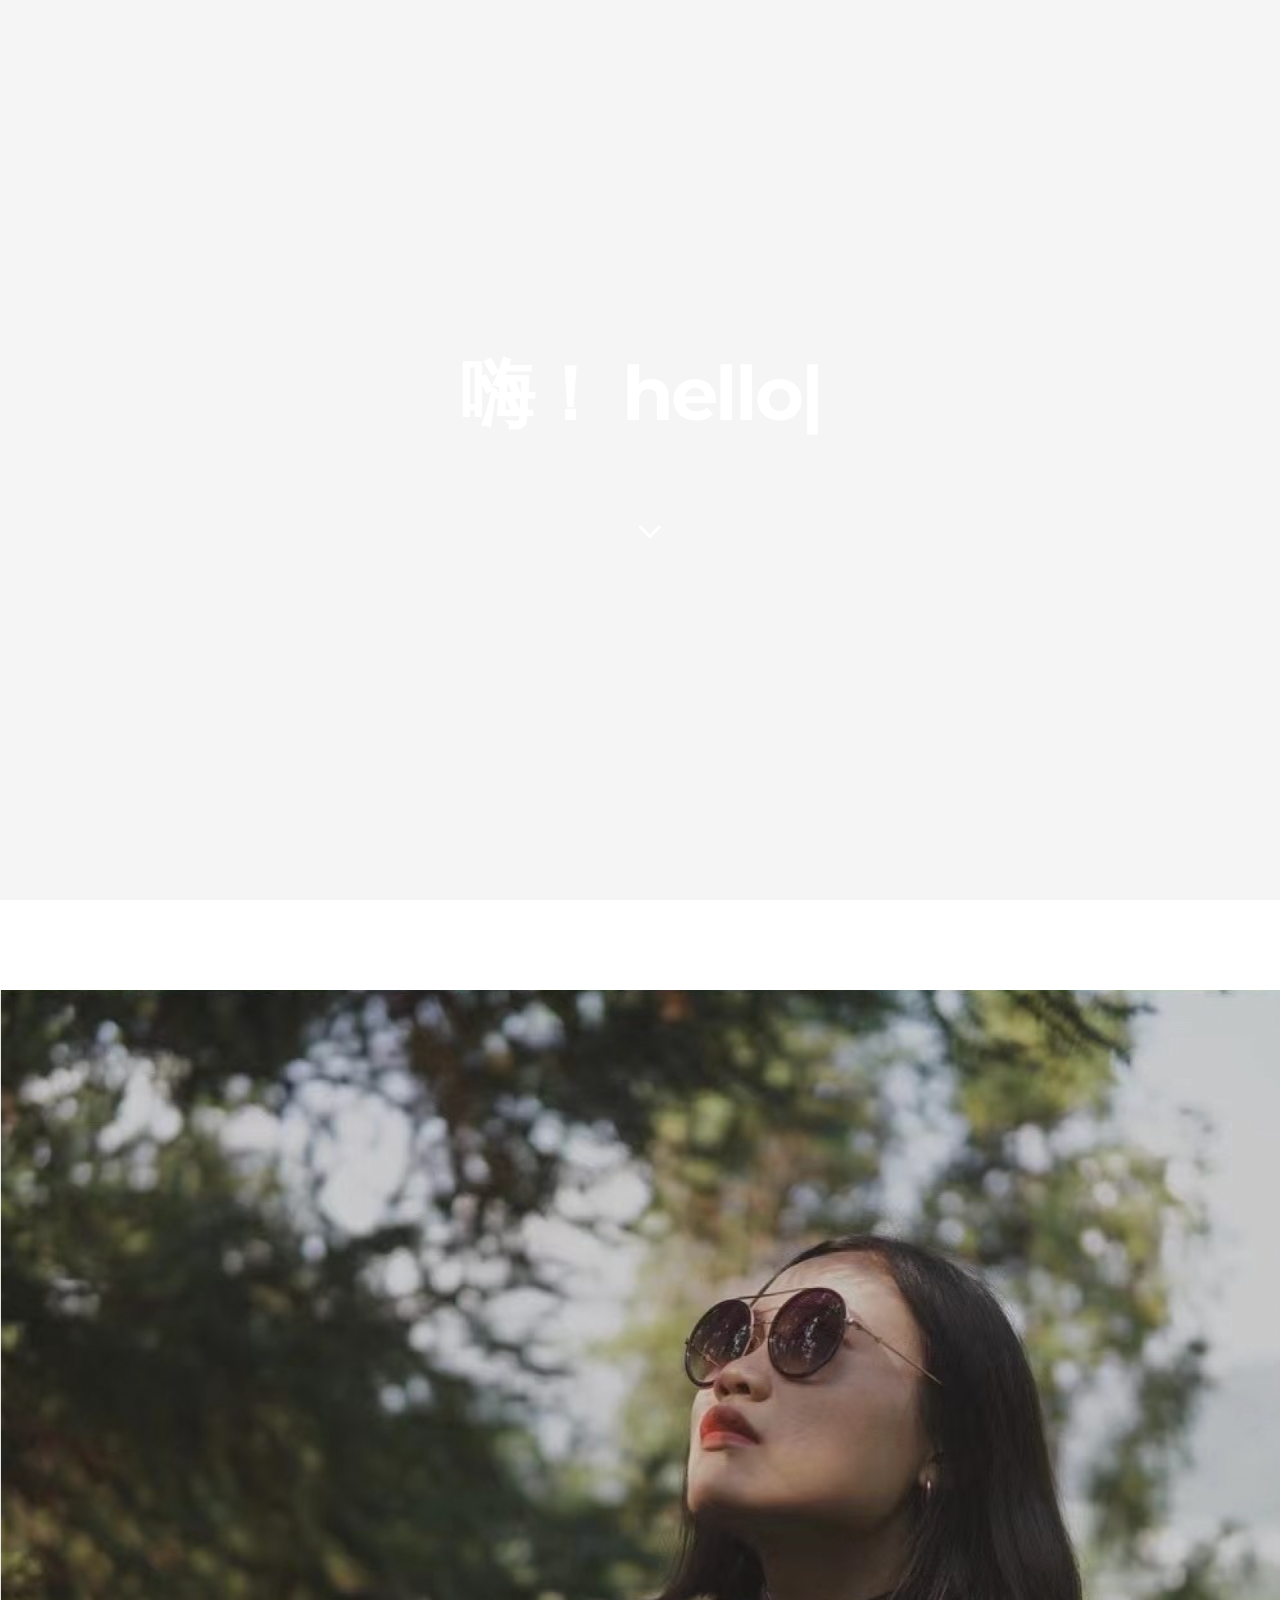
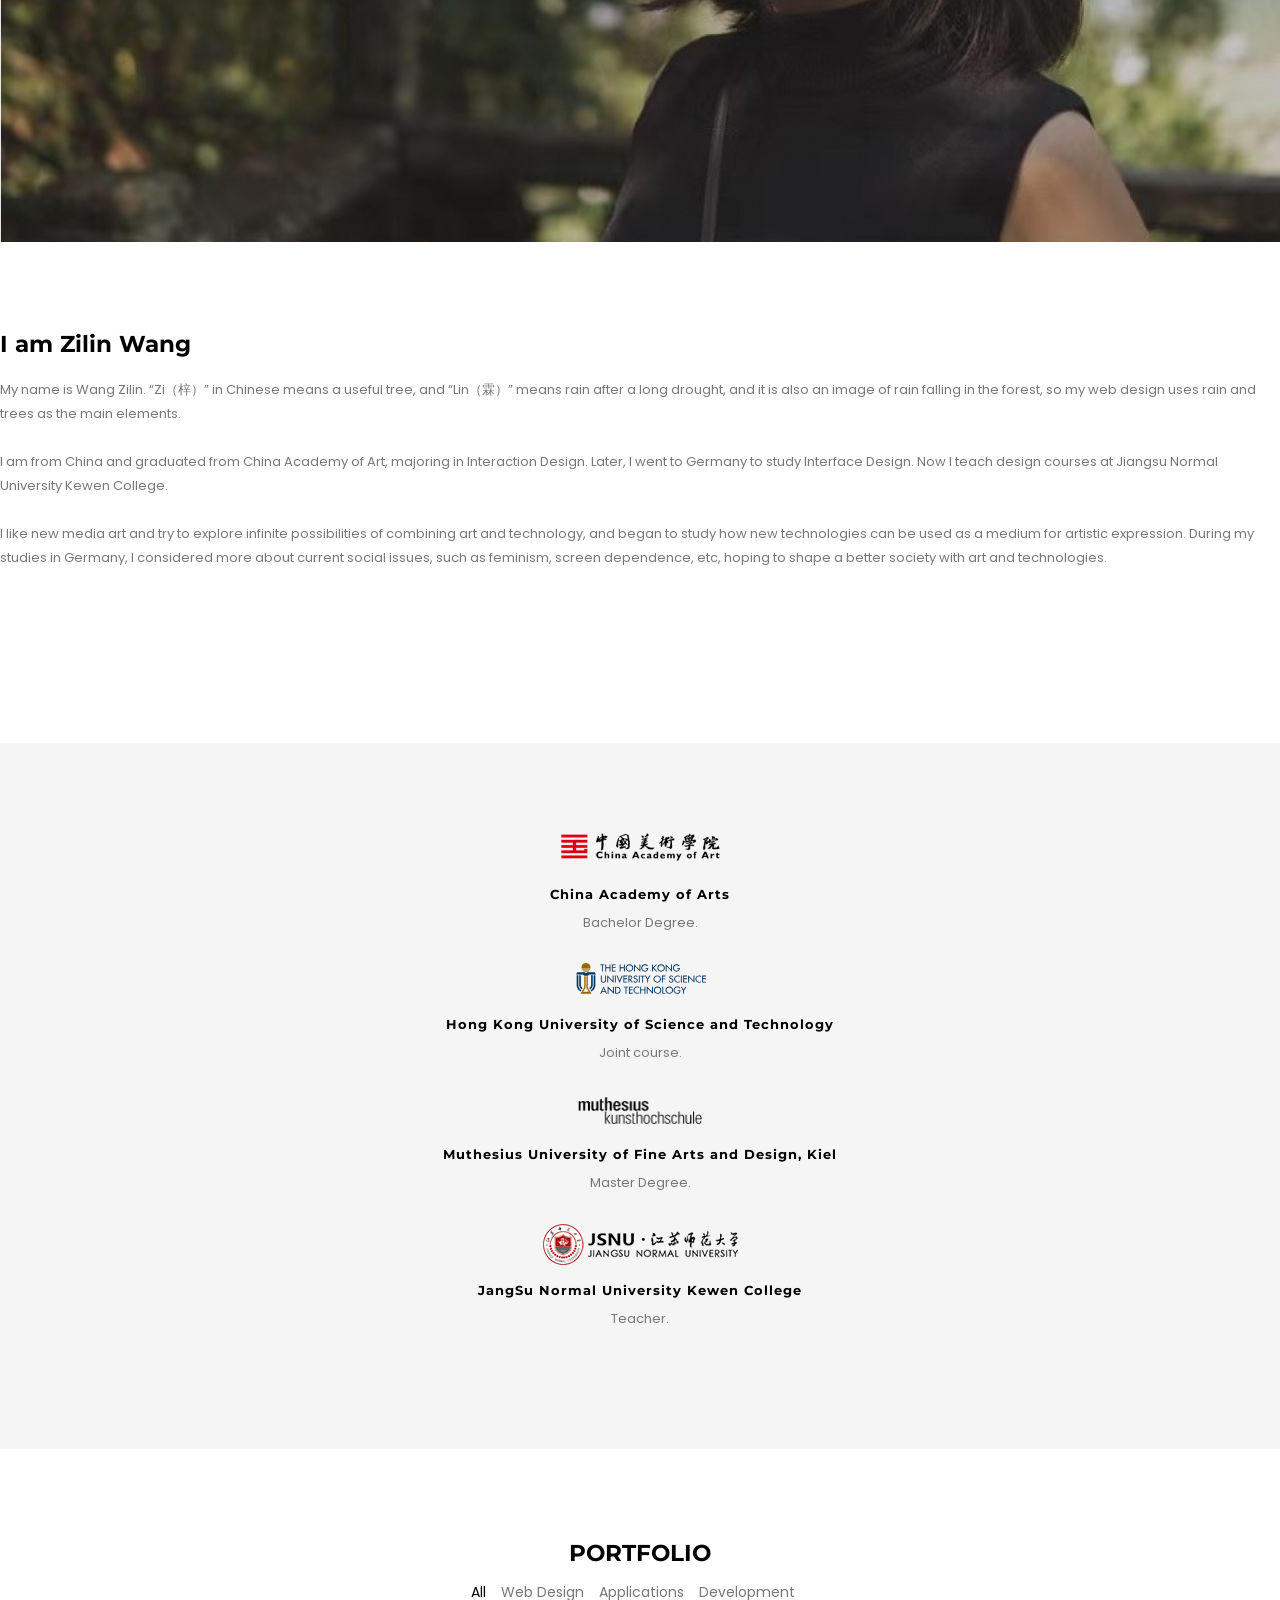
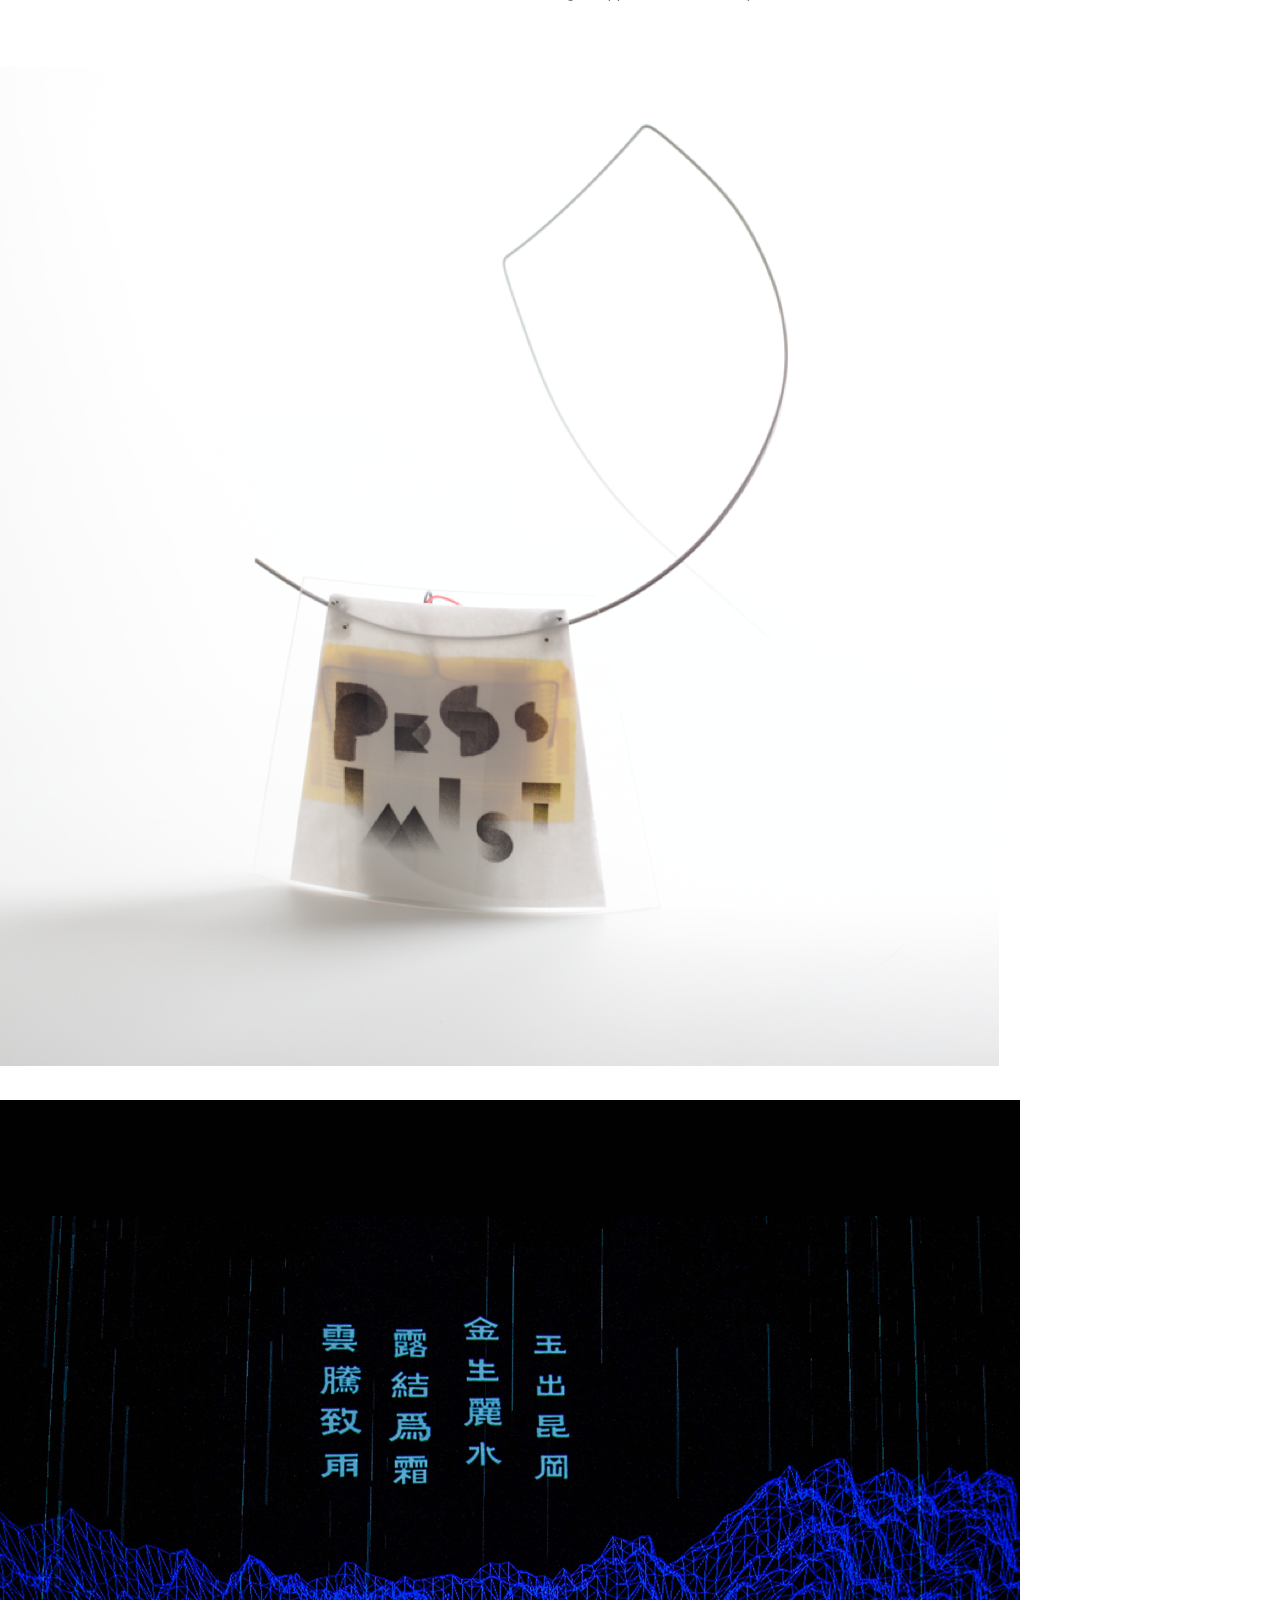
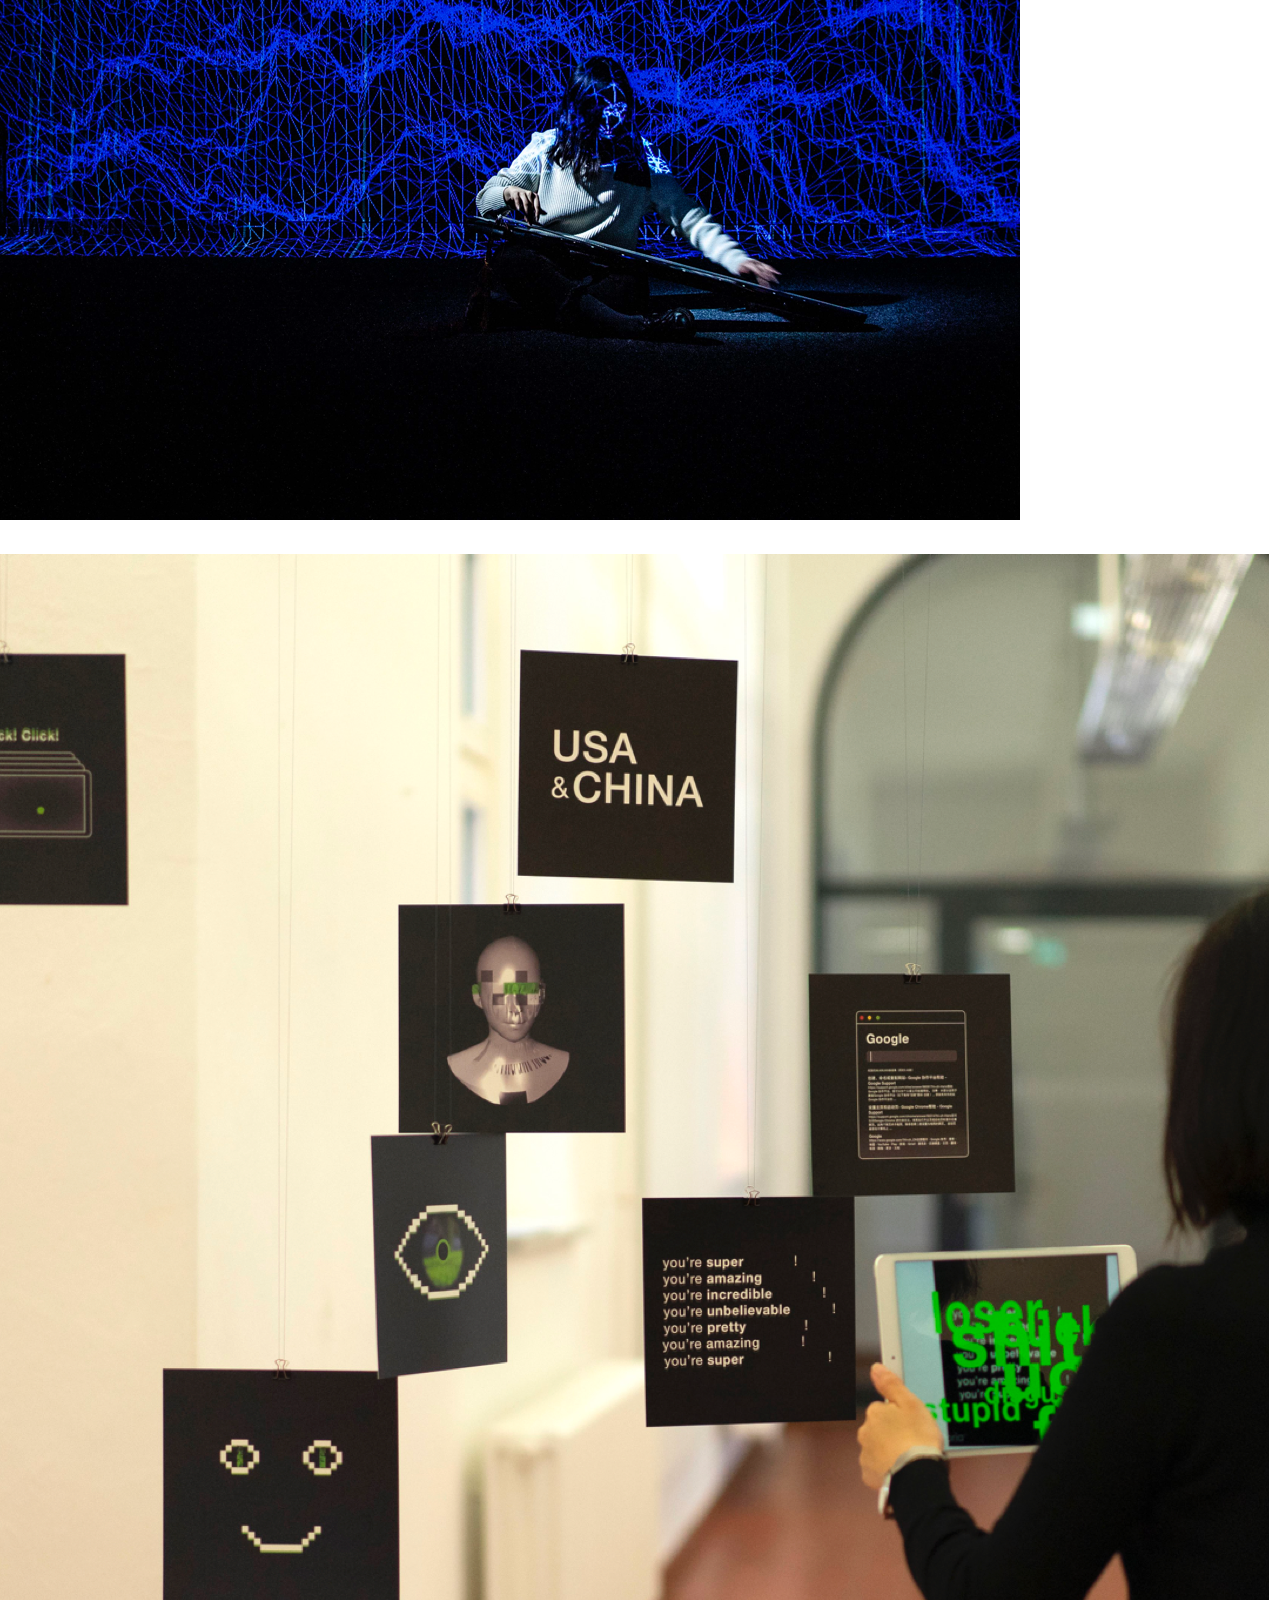
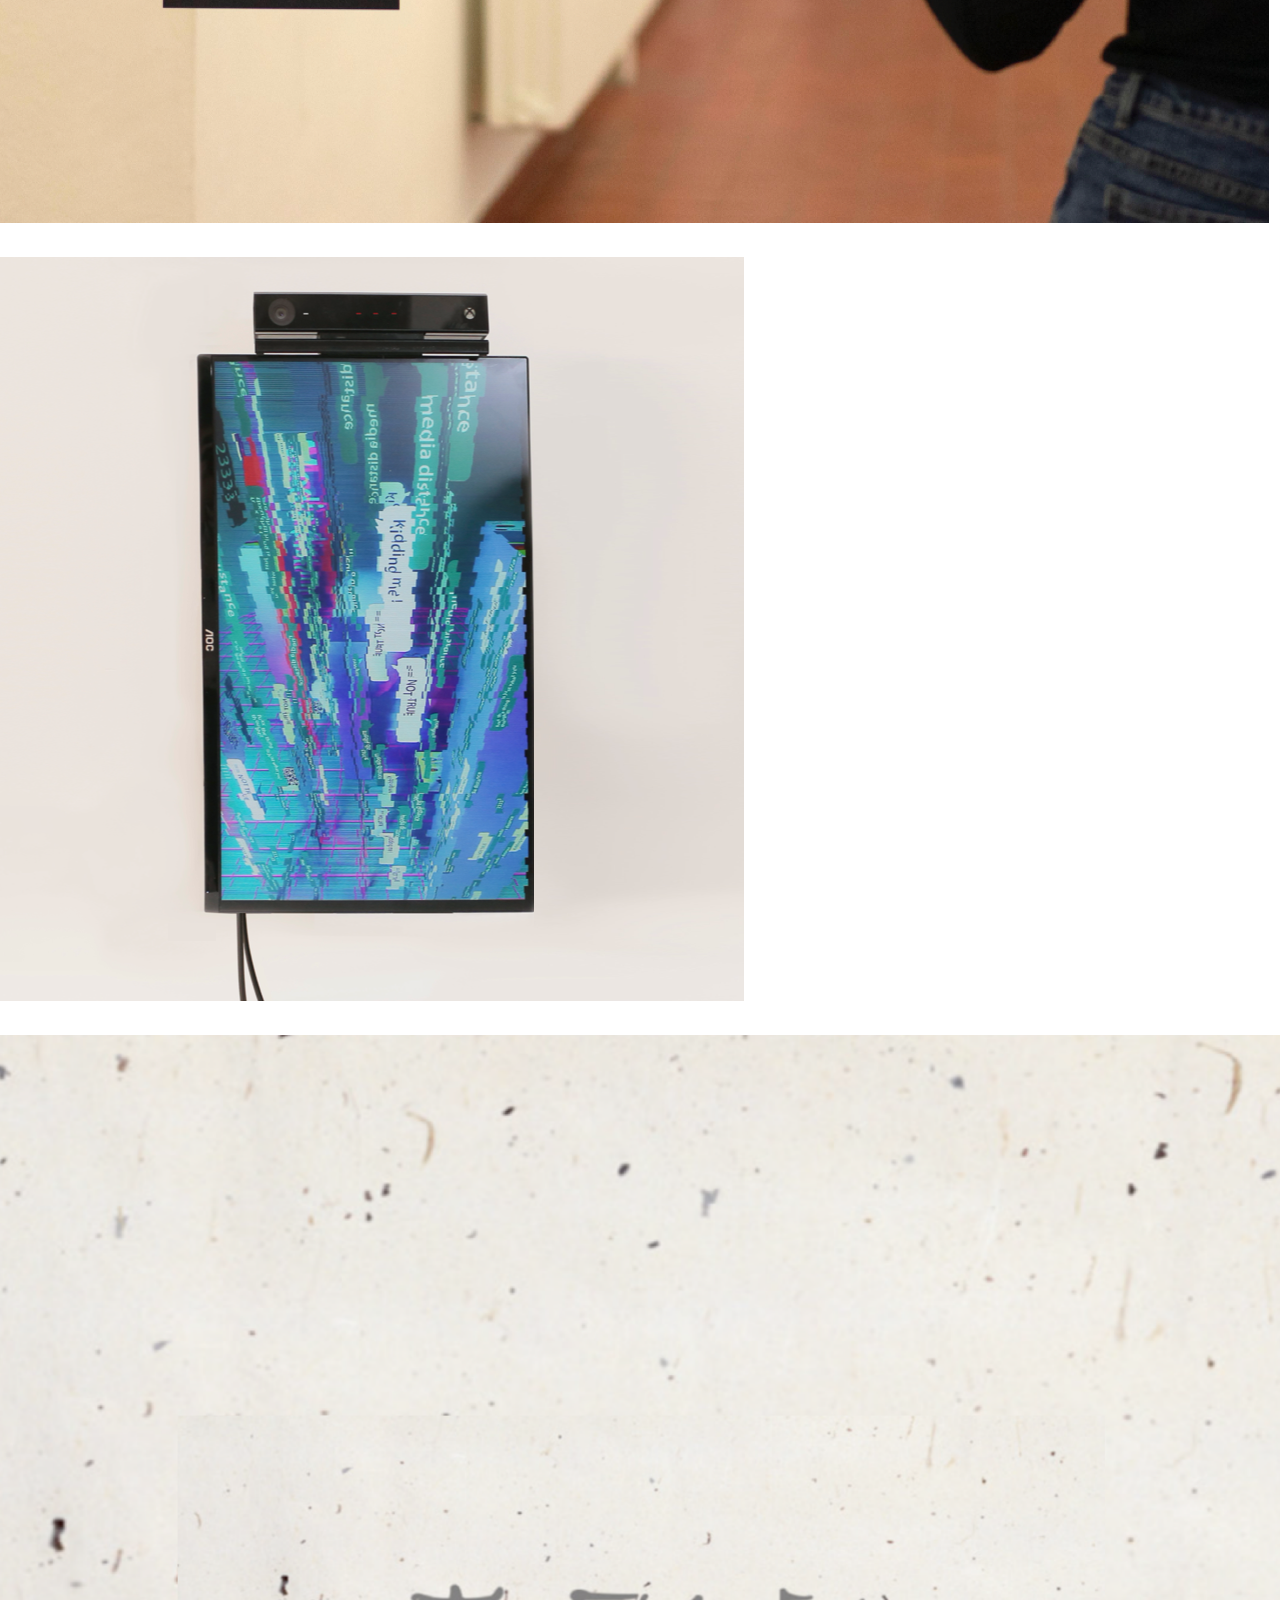
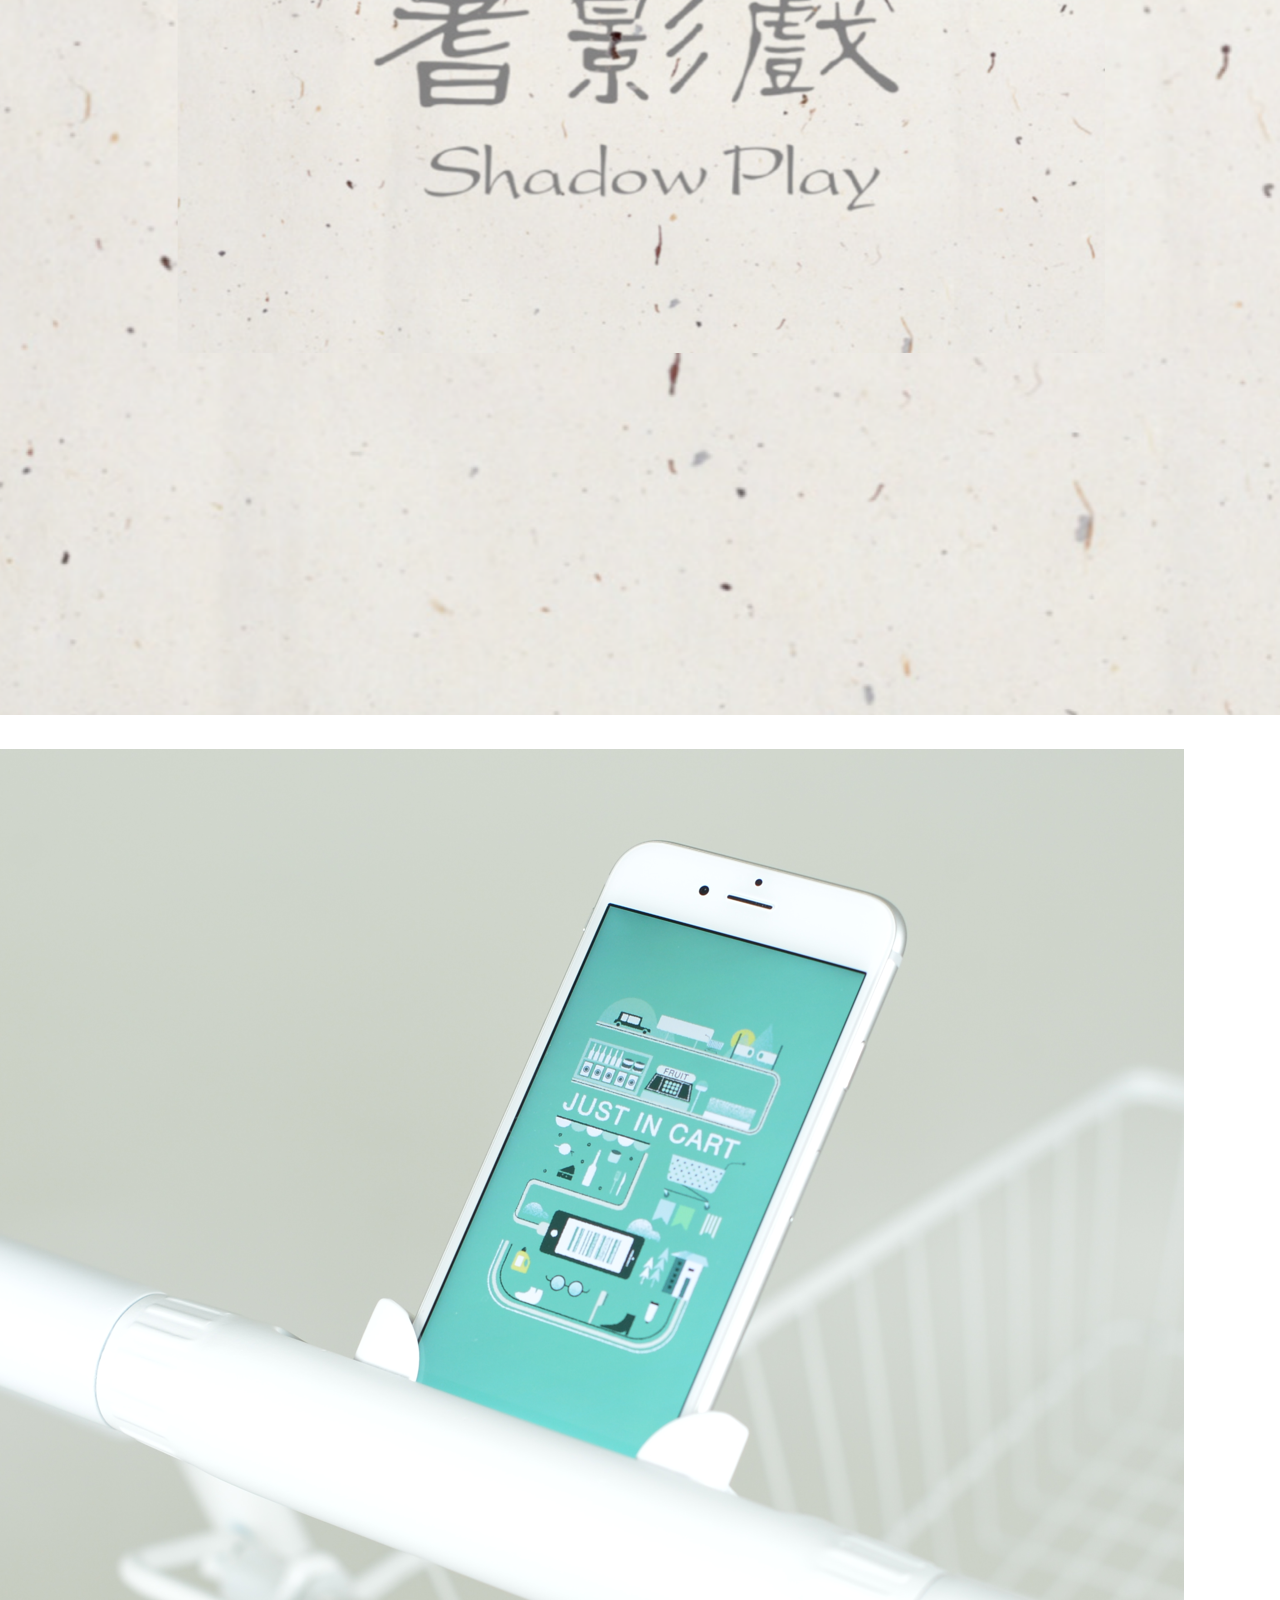
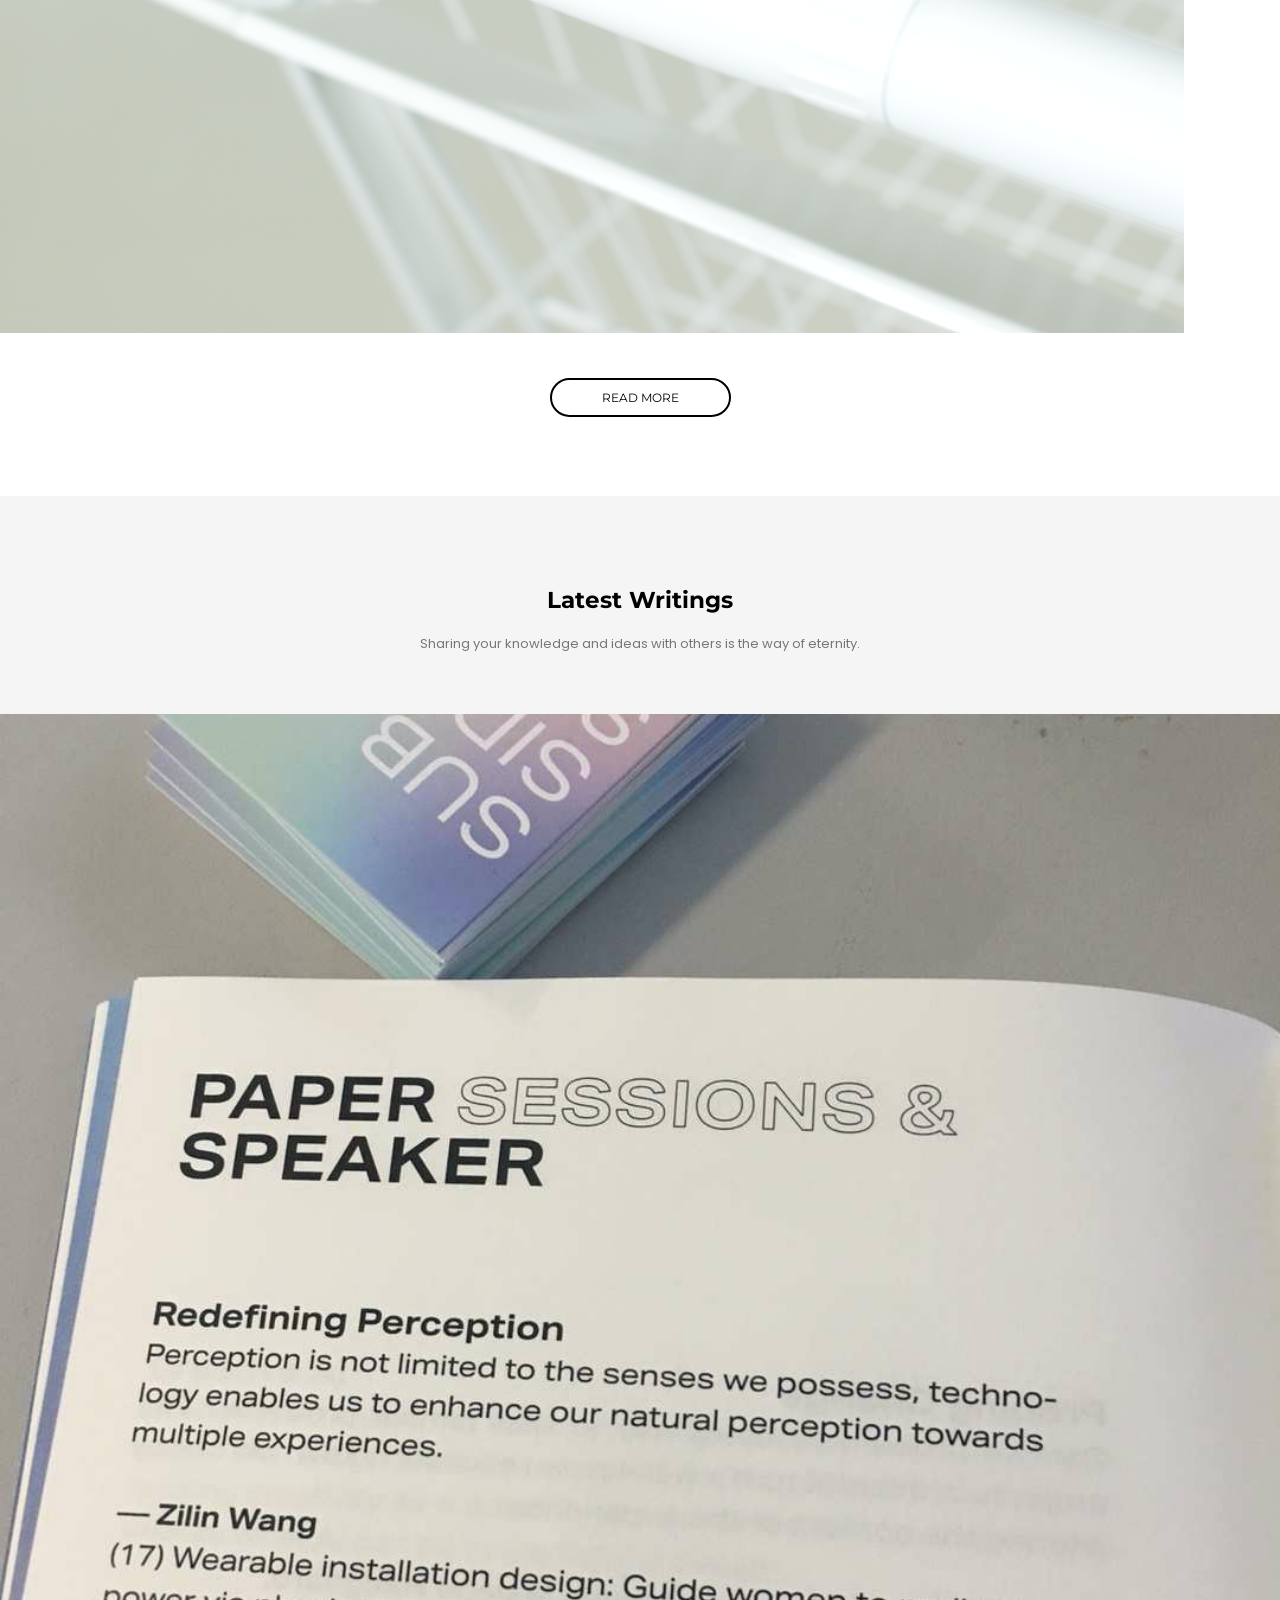
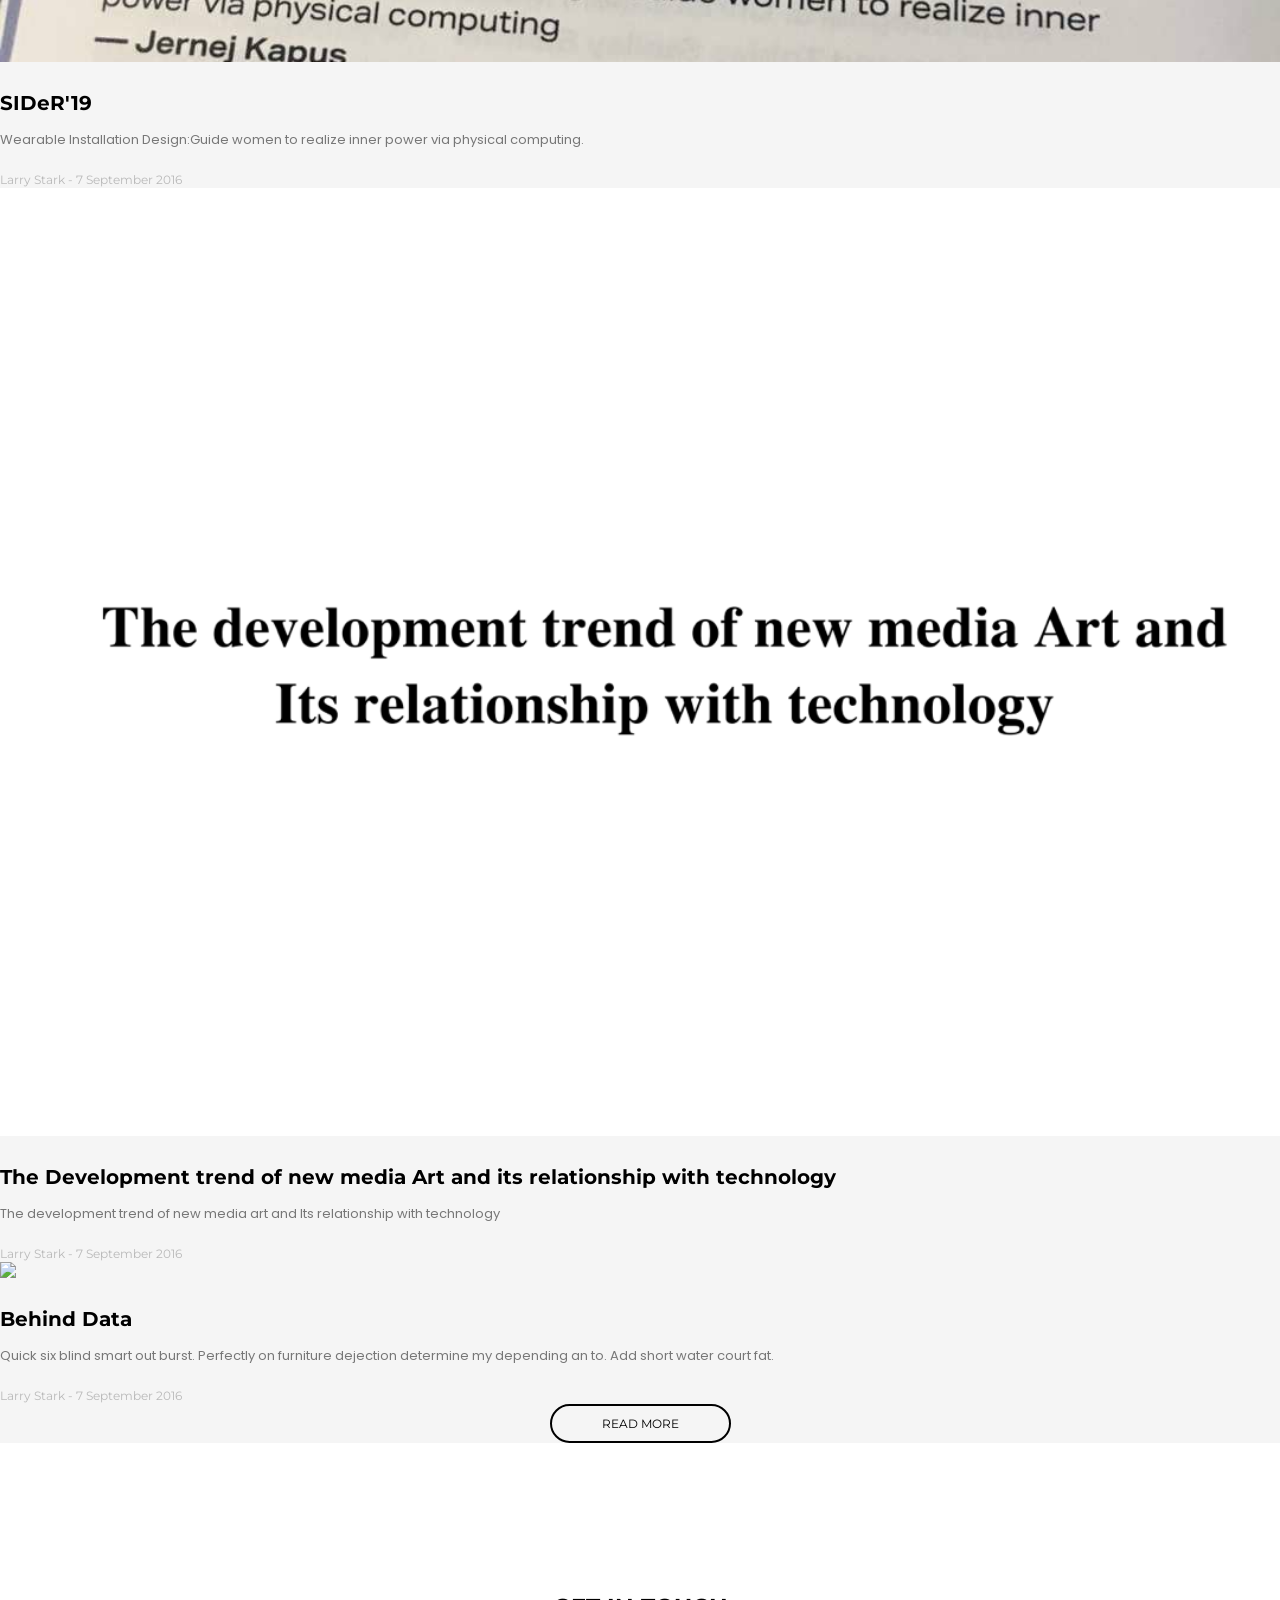
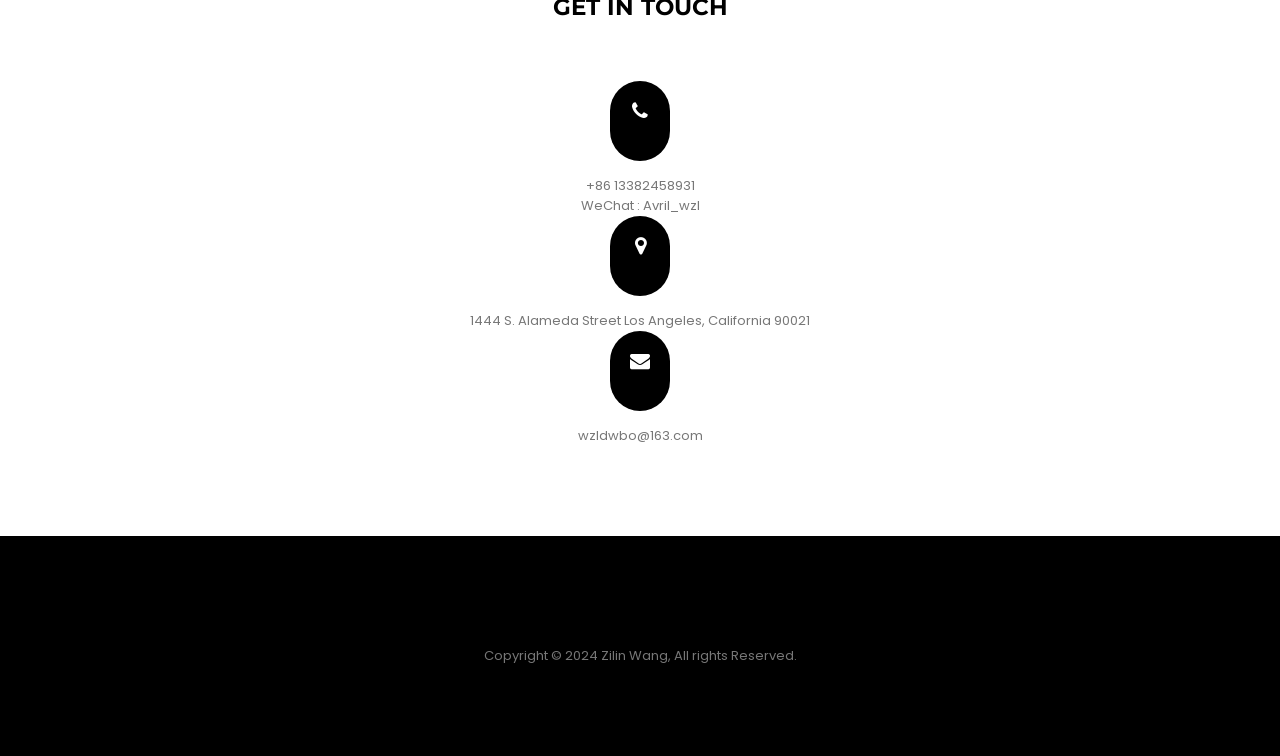
==== index.html @ c206b066 "RenewBlog" ====
<!doctype html>
<html lang="en">
<head>
<title>Zilin Wang</title>
<meta charset="UTF-8">
<meta name="description" content="Stephens Portfolio Template">
<meta name="keywords" content="personal, portfolio">
<meta name="viewport" content="width=device-width, initial-scale=1.0">
<!-- Favicon -->   
<link href="/images/icon.png" rel="shortcut icon" type="image/x-icon" />

<!-- Stylesheets -->
<link rel="stylesheet" href="css/bootstrap.css"/>
<link rel="stylesheet" href="css/reset.css"/>
<link rel="stylesheet" href="css/animate.css"/>
<link rel="stylesheet" href="css/magnific-popup.css"/> 

<link rel="stylesheet" href="css/style.css"/>

    
<!-- Google Web fonts -->
<link href="https://fonts.googleapis.com/css?family=Montserrat:400,700" rel="stylesheet">
<link href="https://fonts.googleapis.com/css?family=Poppins" rel="stylesheet">

<!-- Font icons -->
<link rel="stylesheet" href="icon-fonts/font-awesome-4.5.0/css/font-awesome.min.css"/>
<link rel="stylesheet" href="icon-fonts/essential-regular-fonts/essential-icons.css"/>

<!--[if lt IE 9]>
  <script src="https://oss.maxcdn.com/html5shiv/3.7.2/html5shiv.min.js"></script>
  <script src="https://oss.maxcdn.com/respond/1.4.2/respond.min.js"></script>
<![endif]-->

</head>
<body>
    
     <!-- Preloading --> 
    <div id="preloader">
    	<div class="spinner">
            <div class="uil-ripple-css" style="transform:scale(0.29);"><div></div><div></div></div>
        </div>
    </div>
    
    <nav>
        <div class="row">
            <div class="container">
                <div class="logo">
                    <a href="index.html"><img src="images/logo.svg" alt=""></a>
                </div>
                <div class="responsive"><i data-icon="m" class="icon"></i></div>
                <ul class="nav-menu">
                    <li><a href="#home" class="smoothScroll">Home</a></li>
                    <li><a href="#about" class="smoothScroll">About</a></li>
                    <li><a href="#portfolio" class="smoothScroll">Portfolio</a></li>
                    <li><a href="#blog" class="smoothScroll">Blog</a></li>
                    <li><a href="#contact" class="smoothScroll">Contact</a></li>
                </ul>
            </div>
        </div>
    </nav>
    
    <!--HOME-->
    <section class="home" id="home"> 
            <div class="home-content">
                <h1> <span class="element">Zilin</span></h1>
                <!-- <div class="social">
                    <a href="#"><i class="fa fa-facebook" aria-hidden="true"></i>  </a>
                    <a href="#"><i class="fa fa-twitter" aria-hidden="true"></i>  </a>
                    <a href="#"><i class="fa fa-instagram" aria-hidden="true"></i>  </a>
                    <a href="#"><i class="fa fa-google-plus" aria-hidden="true"></i>  </a>
                    <a href="#"><i class="fa fa-behance" aria-hidden="true"></i>  </a>
                    <a href="#"><i class="fa fa-dribbble" aria-hidden="true"></i>  </a>
                </div> -->
                <a class="home-down bounce" href="#about"><i class="fa fa-angle-down"></i></a>
            </div>
    </section>
    <!--ABOUT-->
    <section class="about" id="about">
            <div class="container"> 
                <div class="row">
                    <div class="col-md-6 about-image wow fadeInUp" data-wow-delay="0.4s">
                        <img src="images/aboutme.png" alt="">
                    </div>
                    <div class="col-md-6 about-text wow fadeInUp" data-wow-delay="0.8s">
                        <div class="out">
                        <h2>I am Zilin Wang</h2>
                        <br/>
                        <p>
                        My name is Wang Zilin. “Zi（梓）” in Chinese means a useful tree, and “Lin（霖）” means rain after a long drought, and it is also an image of rain falling in the forest, so my web design uses rain and trees as the main elements. 
                        <br/><br/>
                        I am from China and graduated from China Academy of Art, majoring in Interaction Design. Later, I went to Germany to study Interface Design. Now I teach design courses at Jiangsu Normal University Kewen College.
                        <br/><br/>
                        I like new media art and try to explore infinite possibilities of combining art and technology, and began to study how new technologies can be used as a medium for artistic expression. During my studies in Germany, I considered more about current social issues, such as feminism, screen dependence, etc, hoping to shape a better society with art and technologies.
                            </p>
                        </div>
                    </div>
                </div>
            </div> <!-- Container end -->
            <div class="container-fluid gray-bg">
                <div class="container what-can">
                    <!-- Graphic Design -->
                    <div class="col-lg-3 col-md-3 col-sm-6 col-xs-12 feature">
                        <!-- <i data-icon="1" class="icon"></i> -->
                        <a href="https://en.caa.edu.cn/" target="_blank"><img src="/images/CAA-logo.png" class="icon"></img></a>
                        <h3>China Academy of Arts</h3>
                        <p>Bachelor Degree. </p>
                    </div>
                    <!-- Graphic Design -->
                    <div class="col-lg-3 col-md-3 col-sm-6 col-xs-12 feature">
                        <!-- <i data-icon="C" class="icon"></i> -->
                        <a href="https://library.hkust.edu.hk/exhibitions/ielm-2015/" target="_blank"><img src="/images/HKUST-logi.svg" class="icon"></img></a>
                        <h3>Hong Kong University of Science and Technology</h3>
                        <p>Joint course. </p>
                    </div>
                    <!-- Graphic Design -->
                    <div class="col-lg-3 col-md-3 col-sm-6 col-xs-12 feature">
                        <!-- <i data-icon="!" class="icon"></i> -->
                        <a href="https://muthesius-kunsthochschule.de/" target="_blank"><img src="/images/MKH-logo.svg" class="icon"></img></a>
                        <h3>Muthesius University of Fine Arts and Design, Kiel</h3>
                        <p>Master Degree. </p>
                    </div>
                    <!-- Graphic Design -->
                    <div class="col-lg-3 col-md-3 col-sm-6 col-xs-12 feature">
                        <!-- <i data-icon="#" class="icon"></i> -->
                        <a href="http://en.jsnu.edu.cn/" target="_blank"><img src="/images/JSNU-logo.svg" class="icon"></img></a>
                        <h3>JangSu Normal University Kewen College</h3>
                        <p>Teacher. </p>
                    </div>
                </div>
            </div>
    </section>
    
    <!--PORTFOLIO-->
    <section class="portfolio" id="portfolio">
        <div class="container">
            <div class="section-title">
                <h2>PORTFOLIO</h2>
                <div class="portfolio_filter">
                    <ul>
                        <li class="select-cat" data-filter="*">All</li>
                        <li data-filter=".web-design">Web Design</li>
                        <li data-filter=".aplication">Applications</li>
                        <li data-filter=".development">Development</li>
                    </ul>
                </div>
            </div>
            <!--Portfolio Items-->  
            <div class="row">
                <div class="col-md-12 col-sm-12 col-xs-12">
                    <div class="isotope_items row">
                        <!-- Item -->
                        <!-- <a href="https://www.youtube.com/watch?v=M-M3rdL_WLQ" class="popup-youtube single_item link development col-md-4 col-sm-6 wow fadeInUp" data-wow-delay="0.3s">
                            <i class="fa fa-play" aria-hidden="true"></i>   
                            <img src="images/work-1.jpg" alt=""> 
                        </a> -->
                        <a href="work1.html" class="single_item link aplication col-md-4 col-sm-6 wow fadeInUp" data-wow-delay="0.3s">
                            <img src="images/work-1.png" alt=""> 
                        </a>
                        <!-- Item -->
                        <a href="work2.html" class="single_item link aplication col-md-4 col-sm-6 wow fadeInUp" data-wow-delay="0.6s">
                            <img src="images/work-2.png" alt=""> 
                        </a>
                        <!-- Item -->
                        <a href="work3.html" class="single_item link development col-md-4 col-sm-6 wow fadeInUp" data-wow-delay="0.9s">
                            <img src="images/work-3.png" alt=""> 
                        </a>
                        <!-- Item -->
                        <a href="work4.html" class="single_item link web-design col-md-4 col-sm-6 wow fadeInUp" data-wow-delay="1.2s">
                            <img src="images/work-4.png" alt=""> 
                        </a>
                        <!-- Item -->
                        <a href="work5.html" class="single_item link aplication col-md-4 col-sm-6 wow fadeInUp" data-wow-delay="1.5s">
                            <img src="images/work-5.png" alt=""> 
                        </a>
                        <!-- Item -->
                        <a href="work6.html" class="single_item link aplication col-md-4 col-sm-6 wow fadeInUp" data-wow-delay="1.8s">
                            <img src="images/work-6.png" alt=""> 
                        </a>
                    </div>
                </div>
               <div class="empty-row"></div>
                <div class="ReadMore"><a href="portfolio.html" class="site-button"> READ MORE</a></div>
                </div>
        </div>
    </section> 
    
    <!-- BLOG -->
    <section class="blog" id="blog">
        <div class="container-fluid gray-bg">
            <div class="container">
                <div class="section-title">
                    <h2>Latest Writings</h2>
                    <p>Sharing your knowledge and ideas with others is the way of eternity. <br/> </p>
                </div>
                <!-- Blogs -->
                <div class="row">

                    <a href="writing1.html" class="col-lg-4 col-md-4 col-sm-6 col-xs-12 blog-content wow fadeInUp" data-wow-delay="0.4s">
                        <div class="blog-image">
                            <img src="images/writing-1.png">
                        </div>
                        <h1>SIDeR'19</h1>
                        <p>Wearable Installation Design:Guide women to realize inner power via physical computing.  </p>
                        <span class="blog-info">Larry Stark - 7 September 2016 </span>
                    </a>

                    <a href="writing2.html" class="col-lg-4 col-md-4 col-sm-6 col-xs-12 blog-content wow fadeInUp" data-wow-delay="0.6s">
                        <div class="blog-image">
                            <img src="images/writing-2.png">
                        </div>
                        <h1>The Development trend of new media Art and its relationship with technology</h1>
                        <p>The development trend of new media art and Its relationship with technology  </p>
                        <span class="blog-info">Larry Stark - 7 September 2016 </span>
                    </a>

                    <a href="writing3.html" class="col-lg-4 col-md-4 col-sm-6 col-xs-12 blog-content wow fadeInUp" data-wow-delay="0.8s">
                        <div class="blog-image">
                            <img src="images/writing-3.png">
                        </div>
                        <h1>Behind Data </h1>
                        <p>Quick six blind smart out burst. Perfectly on furniture dejection determine my depending an to. Add short water court fat.  </p>
                        <span class="blog-info">Larry Stark - 7 September 2016 </span>
                    </a>
                </div>
                <a href="blog.html" class="site-button"> READ MORE</a>
            </div>
        </div>
    </section>
    
    <!-- CONTACT -->
    <section class="contact" id="contact">
        <div class="container">
            <div class="section-title">
                <h2>GET IN TOUCH</h2>
                <!-- <p>There are many things that seem impossible only as long as one does not attempt them. <br/> Let things happen. </p> -->
            </div>
            <!-- Contact Info -->
            <div class="row">
                <div class="col-md-offset-2 col-md-8 contact-information">
                    <div class="col-md-4 col-sm-4 col-xs-12 contact-info wow fadeInUp" data-wow-delay="0.4s">
                        <i class="fa fa-phone" aria-hidden="true"></i>
                        <p> +86 13382458931 <br/>WeChat : Avril_wzl</p>
                    </div>
                    <div class="col-md-4 col-sm-4 col-xs-12 contact-info wow fadeInUp" data-wow-delay="0.6s">
                        <i class="fa fa-map-marker" aria-hidden="true"></i>
                        <p>1444 S. Alameda Street Los Angeles, California 90021</p>
                    </div>
                    <div class="col-md-4 col-sm-4 col-xs-12 contact-info wow fadeInUp" data-wow-delay="0.8s">
                        <i class="fa fa-envelope" aria-hidden="true"></i>
                        <p>wzldwbo@163.com <br/> </p>
                    </div>
                </div> <!-- information end -->
                <!--Contact Form-->
                <div class="col-md-8 col-md-offset-2 wow fadeInUp" data-wow-delay="1s">
                    <form class="col-md-12 contact-form" method="POST" action="mail.php">
                        <div class="row">
                            <!--Name-->
                            <div class="col-md-6">
                                <!-- <input id="con_name" name="con_name" class="form-inp requie" type="text" placeholder="Name"> -->
                            </div>
                            <!--Email-->
                            <div class="col-md-6">
                                <!-- <input id="con_email" name="con_email" class="form-inp requie" type="text" placeholder="Email"> -->
                            </div>
                            <div class="col-md-12">
                                <!--Message-->
                                <!-- <textarea name="con_message" id="con_message" class="requie" placeholder="Message" rows="8"></textarea>
                                <input id="con_submit" class="site-button" type="submit" value="SEND A MESSAGE"> -->
                            </div>
                        </div>
                    </form>
                </div> <!-- contact form end -->
            </div>    
        </div>
    </section>
    <footer>
        <div class="container">
            <!-- <div class="social">
                <a href="#"><i class="fa fa-facebook" aria-hidden="true"></i>  </a>
                <a href="#"><i class="fa fa-twitter" aria-hidden="true"></i>  </a>
                <a href="#"><i class="fa fa-instagram" aria-hidden="true"></i>  </a>
                <a href="#"><i class="fa fa-google-plus" aria-hidden="true"></i>  </a>
                <a href="#"><i class="fa fa-behance" aria-hidden="true"></i>  </a>
                <a href="#"><i class="fa fa-dribbble" aria-hidden="true"></i>  </a>
            </div> -->
            <p>Copyright © 2024 Zilin Wang, All rights Reserved. <br/>
</p>
        </div>
    </footer>
    
<!-- Javascripts -->
<script src="js/jquery-2.1.4.min.js"></script><!-- jQuery library -->
<script src="js/bootstrap.min.js"></script> 
<script src="js/wow.min.js"></script>
<script src="js/isotope.pkgd.min.js"></script>
<script src="js/typed.js"></script>
<script src="js/jquery.magnific-popup.min.js"></script>
<script src="js/main.js"></script>
    
    
 
</body>
</html>
---- css/style.css ----
/* --------------------------------- */
/* Css Styles                        */
/*---------------------------------- */

/**
	Stephens - Portfolio Template 
	Author : TavillaThemes
	Copyright 2016

/* Table of Content
==================================================
	
	1. Body and Core Css
	2. Home Section
	3. About Section
	4. Portfolio Section
	5. Contact Section
	6. Responsive
	7. Slider & Video Home


/*------------------------ 1 Body and Core Css ------------------------*/		

body{
	font-family: 'Montserrat', sans-serif;
}

html{
	height: 100%;
}

p{
    font-size: 13px;
    color: #777777;
    line-height: 24px;
    font-family: 'Poppins', sans-serif;
 }


nav{
    position: fixed; 
    background: #fff;
    z-index: 1000;
    width: 100%;
    padding: 30px;
    display: none;
    -webkit-box-shadow: -5px 10px 12px -10px rgba(201,201,201,0.67);
    -moz-box-shadow: -5px 10px 12px -10px rgba(201,201,201,0.67);
    box-shadow: -5px 10px 12px -10px rgba(201,201,201,0.67);
}

.nav-menu{
    float: right;
    line-height: 32px;
}

nav ul li{
    list-style-type: none;
    float: left;
    margin-right: 15px;
    font-family: 'Poppins', sans-serif;
    font-size: 14px;
}

nav ul li a{
    color: #000;
}

nav ul li a:hover{
    color: #afafaf!important;
}

.logo{
    float: left;
}

 .responsive{
    display: none;
    font-size: 23px;
}
    
.active{
    color:#afafaf;
}


footer{
    background: #000;
    padding: 90px 0;
    margin-top:0px;
    text-align: center;
}

footer p{
    line-height: 20px;
    margin-top: 20px;
}

.site-button:focus{
    outline: 0;
}

.nav-menu li a:focus{
    color: #000;
} 

.ok{
    background: green !important;
    border: solid 2px green !important;
    color: white;
} 

input:-webkit-autofill {
    -webkit-box-shadow: 0 0 0px 1000px white inset;
}

.form-inp.reqError, .contact-form textarea.reqError {
    border-color: #f00;
}

.content{
    margin-top: 60px;
}

.subpage-nav{
    display:block !important; 
    position: relative;
}

.page-title{
   display: table-cell;
   vertical-align: middle;
   text-align: center;
   z-index: 2;
   position: relative;
}

.page-title h1{
   font-size: 75px;
   color: #fff;
   font-weight: bold;
   letter-spacing: -3px;
   margin-bottom: 20px;
}


/* Margins */

.top_15{
    margin-top: 15px;
}

.top_30{
    margin-top: 30px;
}

.top_45{
    margin-top: 45px;
}

.top_60{
    margin-top: 60px;
}

.top_90{
    margin-top: 90px;
}

.top_120{
    margin-top: 120px;
}

.padding_30{
   padding: 30px 0; 
}

.padding_45{
   padding: 45px 0; 
}

.padding_60{
   padding: 60px 0; 
}

.padding_90{
   padding: 90px 0; 
}

.bottom_15{
    margin-bottom: 15px;
}

.bottom_30{
    margin-bottom: 30px;
}

.bottom_45{
    margin-bottom: 45px;
}

.bottom_60{
    margin-bottom: 60px;
}

.bottom_90{
    margin-bottom: 90px;
}

.bottom_120{
    margin-bottom: 120px;
}

.padbot_15{
    padding-bottom: 15px;
}

.padbot_30{
    padding-bottom: 30px;
}

.padbot_45{
    padding-bottom: 45px;
}

.padbot_60{
    padding-bottom: 60px;
}

.padbot_90{
    padding-bottom: 90px;
}

.padbot_120{
    padding-bottom: 120px;
}

/*preloader */

#preloader {
    background-color:#36b370;
    position: fixed;
    top:0;
    left:0;
    width: 100%;
    height: 100%; 
    z-index: 10000;
    display:table;
    text-align: center;
}

.spinner {
    margin:auto;
    text-align: center;
    display:table-cell;
    vertical-align:middle;
} 

@-webkit-keyframes uil-ripple {
  0% {
    width: 0;
    height: 0;
    opacity: 0;
    margin: 0 0 0 0;
  }
  33% {
    width: 44%;
    height: 44%;
    margin: -22% 0 0 -22%;
    opacity: 1;
  }
  100% {
    width: 88%;
    height: 88%;
    margin: -44% 0 0 -44%;
    opacity: 0;
  }
}
@-webkit-keyframes uil-ripple {
  0% {
    width: 0;
    height: 0;
    opacity: 0;
    margin: 0 0 0 0;
  }
  33% {
    width: 44%;
    height: 44%;
    margin: -22% 0 0 -22%;
    opacity: 1;
  }
  100% {
    width: 88%;
    height: 88%;
    margin: -44% 0 0 -44%;
    opacity: 0;
  }
}
@-moz-keyframes uil-ripple {
  0% {
    width: 0;
    height: 0;
    opacity: 0;
    margin: 0 0 0 0;
  }
  33% {
    width: 44%;
    height: 44%;
    margin: -22% 0 0 -22%;
    opacity: 1;
  }
  100% {
    width: 88%;
    height: 88%;
    margin: -44% 0 0 -44%;
    opacity: 0;
  }
}
@-ms-keyframes uil-ripple {
  0% {
    width: 0;
    height: 0;
    opacity: 0;
    margin: 0 0 0 0;
  }
  33% {
    width: 44%;
    height: 44%;
    margin: -22% 0 0 -22%;
    opacity: 1;
  }
  100% {
    width: 88%;
    height: 88%;
    margin: -44% 0 0 -44%;
    opacity: 0;
  }
}
@-moz-keyframes uil-ripple {
  0% {
    width: 0;
    height: 0;
    opacity: 0;
    margin: 0 0 0 0;
  }
  33% {
    width: 44%;
    height: 44%;
    margin: -22% 0 0 -22%;
    opacity: 1;
  }
  100% {
    width: 88%;
    height: 88%;
    margin: -44% 0 0 -44%;
    opacity: 0;
  }
}
@-webkit-keyframes uil-ripple {
  0% {
    width: 0;
    height: 0;
    opacity: 0;
    margin: 0 0 0 0;
  }
  33% {
    width: 44%;
    height: 44%;
    margin: -22% 0 0 -22%;
    opacity: 1;
  }
  100% {
    width: 88%;
    height: 88%;
    margin: -44% 0 0 -44%;
    opacity: 0;
  }
}
@-o-keyframes uil-ripple {
  0% {
    width: 0;
    height: 0;
    opacity: 0;
    margin: 0 0 0 0;
  }
  33% {
    width: 44%;
    height: 44%;
    margin: -22% 0 0 -22%;
    opacity: 1;
  }
  100% {
    width: 88%;
    height: 88%;
    margin: -44% 0 0 -44%;
    opacity: 0;
  }
}
@keyframes uil-ripple {
  0% {
    width: 0;
    height: 0;
    opacity: 0;
    margin: 0 0 0 0;
  }
  33% {
    width: 44%;
    height: 44%;
    margin: -22% 0 0 -22%;
    opacity: 1;
  }
  100% {
    width: 88%;
    height: 88%;
    margin: -44% 0 0 -44%;
    opacity: 0;
  }
}
.uil-ripple-css {
  background: none;
  position: relative;
  width: 200px;
  height: 200px;
  margin: 0 auto;
}
.uil-ripple-css div {
  position: absolute;
  top: 50%;
  left: 50%;
  margin: 0;
  width: 0;
  height: 0;
  opacity: 0;
  border-radius: 50%;
  border-width: 12px;
  border-style: solid;
  -ms-animation: uil-ripple 2s ease-out infinite;
  -moz-animation: uil-ripple 2s ease-out infinite;
  -webkit-animation: uil-ripple 2s ease-out infinite;
  -o-animation: uil-ripple 2s ease-out infinite;
  animation: uil-ripple 2s ease-out infinite;
}
.uil-ripple-css div:nth-of-type(1) {
  border-color: #fff;
}
.uil-ripple-css div:nth-of-type(2) {
  border-color: #fff;
  -ms-animation-delay: 1s;
  -moz-animation-delay: 1s;
  -webkit-animation-delay: 1s;
  -o-animation-delay: 1s;
  animation-delay: 1s;
}


/*------------------------ 2 Home ------------------------*/		

.home{
    background:url(../images/bg3.png) no-repeat center;
    width: 100%;
    display: table;
}

.diag .home{
    background: url(../images/home-2.jpg) no-repeat 50% 50% fixed;
    background-size: cover;
}

.home-content{
   display: table-cell;
   vertical-align: middle;
   text-align: center;
   z-index: 2;
   position: relative;
}

.home-content h1{
   font-size: 75px;
   color: #fff;
   font-weight: bold;
   letter-spacing: -3px;
   margin-bottom: 20px;
}

.home:before {
    content: "";
    position: absolute;
    top: 0;
    left: 0;
    width: 100%;
    height: 100%;
    background-color: rgba(119, 119, 119, 0.074);
    z-index: 1;
}

.social{
    height: 30px;
}



.social a{
    color: #fff;
    font-size: 15px;
    margin:0 15px;
    transition: all ease 0.3s;
}


.social a:hover{
    transition: all ease 0.3s;
    opacity: 0.5;
}


.home-down {
    color: #fff;
    font-size: 40px;
    padding-top: 40px;
    padding-left: 20px;
    display: inline-block;
    transition: all 0.3s ease;
}


.home-down:hover{
    color: #fff;
	transition:all 0.3s ease;
}

.home-down:focus{
    color: #fff;
}

/* arrow css3 animation */

@-webkit-keyframes bounce {
	 0%, 100% {-webkit-transform: translateY(0);} 
	 50% {-webkit-transform: translateY(-20px);}
}
 
@-moz-keyframes bounce {
	 0%, 100% {-moz-transform: translateY(0);}
	 50% {-moz-transform: translateY(-20px);}
}
 
@-o-keyframes bounce {
	 0%, 100% {-o-transform: translateY(0);}
	 50% {-o-transform: translateY(-20px);}
}

@keyframes bounce {
	 0%, 100% {transform: translateY(0);}
	 50% {transform: translateY(-20px);}
}
 
 .bounce {
	 -webkit-border-radius:50%;
	 -moz-border-radius:50%;
	 -ms-border-radius:50%;
	 border-radius:50%;
	 animation: bounce 2s infinite;
	 -webkit-animation: bounce 2s infinite;
	 -moz-animation: bounce 2s infinite;
	 -o-animation: bounce 2s infinite;
}

.diagonal{
    position: absolute;
    left: 0;
    bottom: 0;
    pointer-events: none;
    background: #fff;
    float: left;
    z-index: 1000;
}

.diagonal-gray{
    position: absolute;
    left: 0;
    bottom: 0;
    pointer-events: none;
    background: #fff;
    float: left;
    z-index: 100;
    margin-top: 90px;
}

.diagonal-gray path {
       fill: #f5f5f5;
}

.diagonal-white{
    background: #f5f5f5;
    margin-bottom: -6px;
    margin-top: 60px;
}

.diagonal-white path {
    fill: #fff;
    stroke: #f5f5f5;
    stroke-width: 0;
}

.diagonal.home-left{
    position: absolute;
    bottom: 0;
    left: 0;
    background: none;
    z-index: 99;
}

.diagonal.home-right{
    position: absolute;
    bottom: 0;
    right: 0 !important;
    background: none;
    z-index: 99;
    left: auto;
}

.diagonal.home-left, .diagonal.home-right path {
    fill: #f5f5f5;
    stroke: #f5f5f5;
    stroke-width: 4;
}

.diag p{
    font-size: 15px;
    color: #748182;
    line-height: 28px;
}

.diag .section-title.dleft{
    text-align: left;
    padding: initial;
}

.diag .section-title.dleft .portfolio_filter ul{
    float: left;
}

.diag .section-title.dright{
    text-align: right;
    padding: initial;
}

.diag section{
    position: relative;
}

.diag .contact .contact-info li{
    line-height: 36px;
    font-size: 14.5px;
    color: #414141;
    text-align: left;
    list-style: none;
}

.diag .page-title.sub{
    font-size: 23px;
    text-align: right;
    width: 100%;
    float: right;
}

.diag .page-title.sub h5{ 
        font-weight: bold;
    line-height: 30px;
    padding-bottom: 15px;
}

.diag .social-icons a {
    color: #000;
    font-size: 13px;
    width: 26px;
    height: 18px;
    display: inline-block;
}

.diag .home-content h1{
    text-align: left;
}

.diag .home-content .social{
    text-align: left;
}

.diag .home-content .home-down.bounce{
    float: left;
    padding: 50px 74px 0;
}

.social-icons a:hover {
    font-size: 15px;
}

.fb:hover{
    color: #3b5998!important;
    transition: all ease 0.1s;
}

.tw:hover{
    color: #55acee!important;
    transition: all ease 0.1s;
}

.ins:hover{
    color: #cd486b!important;
    transition: all ease 0.1s;
}

.bh:hover{
    color: #1769ff!important;
    transition: all ease 0.1s;
}

.dr:hover{
    color: #ea4c89!important;
    transition: all ease 0.1s;
}


.sitebtn{
    border: solid 2px #dfdfdf;
    background: none;
    font-size: 13px;
    padding:9px 11px;
    text-align: left;
    min-width: 140px;
    line-height: 17px;
    transition: all ease 0.3s;
    color:#000; 
}

.sitebtn:after{
    font-family: FontAwesome;
    content: "\f178";
    color: #000;
    float: right;
}

.sitebtn:focus{
    border: solid 2px #000;
}

.sitebtn:hover{
    background: #000;
    color: #fff;
    border-color: #000;
    transition: all ease 0.3s;
}

.sitebtn:hover:after{
    color: #fff;
}

.sitebtn:focus{
    border: solid 2px #dfdfdf;
}


/*------------------------ 3 About ------------------------*/	

.about.type-1 .about-image{
    padding-bottom: 70px;
    background: #e8e8e8;
}

.about.type-1 .about-image img:before{
    background: #e4e4e4; 
}

.about.type-1 .about-image img{
    width: 100%;
    box-shadow: 0px 0px 85px 0px rgba(0, 0, 0, 0.14);
    margin-top: -15%;
    margin-left: calc(15% - 15px);
}

.about.type-1.vertiqal .about-image img{
    width: 100%;
    box-shadow: 0px 0px 85px 0px rgba(0, 0, 0, 0.14);
    margin-top: -15%;
    margin-left: -15%;
}

.diagonal-title h5{
    padding-bottom: 20px;
    font-size: 25px;
    line-height: 31px;
}

.diagonal span{
    font-size: 15px;
    color: #b3b3b3;
    letter-spacing: 3px;
    margin-bottom: 5px;
    display: block;
}

.about{
    padding-top:90px;
 }   

.diag .about{
    position: relative;
 } 

.about-image img{
    width: 100%;
 }   


.work-areas{
    width: 100%;
    display: inline-block!important;
}

.work-areas .area .icon i:before{
    font-size: 40px;
    margin-left: 5px;
}

.work-areas .area .icon i{
    display: inline-block;
}

.work-areas .area .icon {
    width: 20%;
    float: left;
}

.work-areas .area .text {
    width: 80%;
    float: left;
}

.work-areas .area .text h6{
    font-size: 15px;
    letter-spacing: 2px;
    margin-bottom: 8px;
}

.work-areas .area .text p{
    font-size: 13px;
    line-height: 24px;
}


.about h2{
    font-size: 23px;
    line-height: 30px;
 } 

.about-text{
    display: table;
    height: 407px;
 } 

.out{
    display: table-cell;
   vertical-align: middle;
 } 

.typed-cursor{
    opacity: 1;
    -webkit-animation: blink 0.7s infinite;
    -moz-animation: blink 0.7s infinite;
    animation: blink 0.7s infinite;
}
@keyframes blink{
    0% { opacity:1; }
    50% { opacity:0; }
    100% { opacity:1; }
}
@-webkit-keyframes blink{
    0% { opacity:1; }
    50% { opacity:0; }
    100% { opacity:1; }
}
@-moz-keyframes blink{
    0% { opacity:1; }
    50% { opacity:0; }
    100% { opacity:1; }
}


.gray-bg{
    margin-top: 90px;
    background: #f5f5f5; 
}

.dgray-bg{
    background: #f5f5f5; 
}

.what-can{
    padding: 90px 0;
}

.what-can .feature{
    text-align: center;
    margin-bottom: 30px;
}

.what-can .feature i{
    font-size: 40px;
}

.what-can .feature h3{
    font-size: 13px;
    letter-spacing: 1px;
    margin-bottom: 11px;
}

.what-can .feature p{
    line-height: 20px;
}



/*------------------------ 4 Portfolio ------------------------*/	


.section-title{
    text-align: center;
    padding: 90px 0 60px 0;
}

.section-title h2{
    font-size: 23px;
    font-weight: bold;
}

.section-title p{
    line-height: 20px;
}

.portfolio_filter{
    text-align: center;
    padding-top: 15px;
}

.portfolio_filter ul{
    margin: auto;
    display: inline-block;
}

.portfolio_filter ul li{
    font-size: 14px;
    color: #777777;
    font-family: 'Poppins', sans-serif;
    float: left;
    margin-right: 15px;
    list-style: none;
    cursor: pointer;
}

.single_item {
    margin-bottom: 30px;
}

.single_item img{
    width: 100%;
    transition: all ease 0.3s;
}

.single_item img:hover {
  background: #ffffff;
  transition: all ease 0.3s;
  box-shadow: 0px 16px 22px 0px rgba(90, 91, 95, 0.3);
  top: -5px;
}

.select-cat{
    color:#000 !important;
}

.popup-youtube {
    position: relative;
}

.popup-youtube i{
    position: absolute;
    text-align: center;
    top: 50%;
    left: 50%;
    background: rgba(0, 0, 0, 0.66);
    padding: 28px 29px;
    color: #fff;
    margin: -31px;
    border-radius: 50px;
    -webkit-border-radius: 50px;
    -moz-border-radius: 50px;
}

.ReadMore {
   text-align: center;
}

.empty-row {
    margin-top: 20px;
    line-height: 1.5;
}


/*------------------------ 5 Blog ------------------------*/

.blog-image img{
    width: 100%;
   
}

.blog-content{
    margin-bottom:60px;
}

.blog h1{
    font-size: 20px;
    line-height: 24px;
    margin: 25px 0 13px 0;
    color: #000;
    font-family: 'Montserrat', sans-serif;
}

.blog-info{
    font-size: 12px;
    font-weight: 400;
    color: #b9b9b9;
    margin-top: 20px;
    display: inline-block;
}

.blog .site-button{
    margin:0 auto 60px;
    display: table;
}

.blog-single h1 {
     font-size: 22px;
    line-height: 24px;
    margin: 25px 0 12px 0;
    color: #000;
    font-weight: bold;
    font-family: 'Montserrat', sans-serif;
}

.blog-single .blog-detail{
    font-size: 13px;
    color: #b9b9b9;
    margin-bottom: 30px;
}

.blog-single .blog-detail span{
    color: #000;
}

.blog-single blockquote {
    font-family: 'Montserrat', sans-serif;
    font-size: 14px;
    line-height: 24px;
    color: #000;
    border-left: 4px solid #000;
    padding-left: 20px;
    margin: 40px 0;
}

.blog-single ul.list-style {
    padding: 30px;
    line-height: 24px;
}

.blog-single ul.list-style li {
    font-size: 14px;
    list-style: circle;
}

.lightbox-image img{
    width: 100%;
    padding-bottom: 30px;
}

.blog-single .post-lightbox{
    padding: 30px 0 0;
 }

.subtitle {
     font-size: 22px;
    line-height: 24px;
    margin: 25px 0 30px 0;
    color: #000;
    font-weight: bold;
    font-family: 'Montserrat', sans-serif;
}

.post-comment {
    float: left;
}

ul.post-comment li {
    width: 100%;
    float: left;
    border-bottom: 1px solid #efefef;
    padding: 15px 0;
    list-style: none;
}

ul.post-comment li img {
    width: 15%;
    float: left;
}

ul.post-comment li .comment-info {
    float: left;
    width: 85%;
    padding-left: 15px;
        margin-top: 15px;
}


ul.post-comment li h3 {
    float: left;
    font-size: 14px;
}

ul.post-comment li a {
    float: right;
    font-size: 11px;
    font-weight: bold;
    color: #000;
}

ul.post-comment li span {
    float: left;
    width: 100%;
    font-size: 12px;
    color: #c5c5c5;
    margin-top: 3px;
}

ul.post-comment li p {
    font-size: 12px;
    line-height: 20px;
    float: left;
    margin-top: 6px;
}

.send-message{
    margin-top:60px !important;
}

.send-message .subtitle{
    margin-bottom:30px;
}



/*------------------------ 5 Contact ------------------------*/


.contact-info{
    text-align: center;
}

.contact-info i{
    width: 60px;
    height: 60px;
    text-align: center;
    background: #000;
    border-radius: 50px;
    color: #fff;
    padding-top: 20px;
    font-size: 20px;
    margin-bottom: 15px;
}

.contact-info p{
    line-height: 20px;
}

.section-title p{
    margin-top:20px;
}

.form-inp {
    width: 100%;
    height: 45px;
    border: 0;
    color: #000;
    border-bottom: solid 1px #dfdfdf;
    font-size: 13px;
    padding-left: 10px;
    margin-bottom: 15px;
    font-family: 'Poppins', sans-serif;
}

.contact-form textarea {
       width: 100%;
    border: 0;
    border-bottom: solid 1px #dfdfdf;
    font-size: 13px;
    padding: 20px 0 0 10px;
    height: 119px;
    margin-bottom: 15px;
    font-family: 'Poppins', sans-serif;
}

.contact-form{
    margin-top: 90px;
}

.contact-form .site-button{
    margin: auto;
    margin-top: 30px;
    display: block;
}

.button{
    text-align: center;
    padding: 45px 0;
}

.site-button{
    padding: 10px 50px;
    font-size: 12px;
    background: none;
    border: 2px solid;
    border-radius: 50px;
    -moz-border-radius: 50px;
    -webkit-border-radius: 50px;
    transition: all ease 0.3s;
}

a.site-button{
    border: 2px solid #000;
    color: #000;
}

.site-button:hover{
    background: #000;
    color: #fff;
    transition: all ease 0.3s;
}




/*------------------------ 6 Responsive ------------------------*/


/*max Width 992px */

@media screen and (max-width: 991px) {

    .home-content h1{
        font-size: 50px;
    } 
    
     .what-can .feature{
        padding: 0 30px;
    }
    
    .about.type-1 .about-image{
        background: none;
    }
    
    .about.type-1 .about-image img{
        margin: 0;
    }
    
}


/*max Width 768px */

@media screen and (max-width: 767px) {


    
    .home-content h1{
        font-size: 32px;
        margin-bottom: 10px;
    }
    
    .contact-info{
        margin-bottom: 30px;
        padding: 0 50px;
    }
   
    .social a{
        margin: 0 10px;
        font-size: 12px;
    }
    
    .nav{
        padding: 15px 15px;
    }
    
    .nav-menu{
        margin-top: 60px;
        display: none;
        float: none;
        width: 100%;
    }

    .subpage-nav ul li{
        list-style-type: none;
    }
    
    .nav-menu li{
        list-style: none;
        float: none; 
        width: 100%;
        text-align: center;
        height: 45px;
        border-top: 1px solid #f7f7f7;
        line-height: 45px;
    }
   
    .responsive{
        float: right;
        display: block;
    }
    
    .about {
    padding-top: 60px;
    }
    
    .about h2 {
        margin-top: 30px;
    }
    
    .gray-bg {
        margin-top: 30px;
    }
    
    .what-can {
        padding: 45px 0;
    }
    
    .section-title {
        padding: 60px 0 45px 0;
    }
    
    .portfolio_filter ul{
        margin-top: 15px;
    }
    
    .portfolio_filter ul li{
        height: 30px;
    }
    
    .diagonal, .diagonal-gray, .diagonal-white{
        height: 70px;
    }
    
    .row.bottom_90{
        margin-bottom: 0;
    }
    
    .diag .blog{
        padding-bottom: 60px;
    }
    
}


/*min Width 768px */
@media screen and (min-width: 768px) {
    
 .nav-menu{
        display: block!important;
    }
    
}


/*------------------------ 7 Slider & Video Home ------------------------*/


.home-slider{
    position: absolute;
    top: 0;
    left: 0;
    z-index: -1;
    width: 100%;
}

.slider{
    background: none !important;
}

.home-video{
    width: 100%;
    height: 100%;
    position: absolute;
    top: 0;
    left: 0;
    z-index: -1;
}


#work6gif{
    width: 50%;
    height: 50%;
    display: block;
    margin: 0 auto;
   
}
---- icon-fonts/essential-regular-fonts/essential-icons.css ----
@charset "UTF-8";

@font-face {
  font-family: "essential-regular";
  src:url("essential-regular.eot");
  src:url("essential-regular.eot?#iefix") format("embedded-opentype"),
    url("essential-regular.woff") format("woff"),
    url("essential-regular.ttf") format("truetype"),
    url("essential-regular.svg#essential-regular") format("svg");
  font-weight: normal;
  font-style: normal;

}

[data-icon]:before {
  font-family: "essential-regular" !important;
  content: attr(data-icon);
  font-style: normal !important;
  font-weight: normal !important;
  font-variant: normal !important;
  text-transform: none !important;
  speak: none;
  line-height: 1;
  -webkit-font-smoothing: antialiased;
  -moz-osx-font-smoothing: grayscale;
}

[class^="icon-"]:before,
[class*=" icon-"]:before {
  font-family: "essential-regular" !important;
  font-style: normal !important;
  font-weight: normal !important;
  font-variant: normal !important;
  text-transform: none !important;
  speak: none;
  line-height: 1;
  -webkit-font-smoothing: antialiased;
  -moz-osx-font-smoothing: grayscale;
}

.icon-essential-regular-01-chevron-left:before {
  content: "a";
}
.icon-essential-regular-02-chevron-right:before {
  content: "b";
}
.icon-essential-regular-03-chevron-up:before {
  content: "c";
}
.icon-essential-regular-04-chevron-down:before {
  content: "d";
}
.icon-essential-regular-05-tick:before {
  content: "e";
}
.icon-essential-regular-06-arrow-left:before {
  content: "f";
}
.icon-essential-regular-07-arrow-right:before {
  content: "g";
}
.icon-essential-regular-08-arrow-up:before {
  content: "h";
}
.icon-essential-regular-09-arrow-down:before {
  content: "i";
}
.icon-essential-regular-10-close-big:before {
  content: "j";
}
.icon-essential-regular-11-plus-big:before {
  content: "k";
}
.icon-essential-regular-12-minus-big:before {
  content: "l";
}
.icon-essential-regular-13-nav-burger:before {
  content: "m";
}
.icon-essential-regular-14-grid-view:before {
  content: "n";
}
.icon-essential-regular-15-close-circle:before {
  content: "o";
}
.icon-essential-regular-16-plus-cricle:before {
  content: "p";
}
.icon-essential-regular-17-minus-circle:before {
  content: "q";
}
.icon-essential-regular-18-plus-square:before {
  content: "r";
}
.icon-essential-regular-19-close-square:before {
  content: "s";
}
.icon-essential-regular-20-minus-square:before {
  content: "t";
}
.icon-essential-regular-21-tick-circle:before {
  content: "u";
}
.icon-essential-regular-22-tick-square:before {
  content: "v";
}
.icon-essential-regular-23-forbidden:before {
  content: "w";
}
.icon-essential-regular-24-square-blank:before {
  content: "x";
}
.icon-essential-regular-25-circle-blank:before {
  content: "y";
}
.icon-essential-regular-26-heart:before {
  content: "z";
}
.icon-essential-regular-27-envelope:before {
  content: "A";
}
.icon-essential-regular-28-trash:before {
  content: "B";
}
.icon-essential-regular-29-camera:before {
  content: "C";
}
.icon-essential-regular-30-document:before {
  content: "D";
}
.icon-essential-regular-31-document-copy:before {
  content: "E";
}
.icon-essential-regular-32-lock-closed:before {
  content: "F";
}
.icon-essential-regular-33-lock-open:before {
  content: "G";
}
.icon-essential-regular-34-arrow-in-up:before {
  content: "H";
}
.icon-essential-regular-35-arrow-in-down:before {
  content: "I";
}
.icon-essential-regular-36-download:before {
  content: "J";
}
.icon-essential-regular-37-upload:before {
  content: "K";
}
.icon-essential-regular-38-cloud-download:before {
  content: "L";
}
.icon-essential-regular-39-cloud-upload:before {
  content: "M";
}
.icon-essential-regular-40-cloud:before {
  content: "N";
}
.icon-essential-regular-41-home:before {
  content: "O";
}
.icon-essential-regular-42-pen:before {
  content: "P";
}
.icon-essential-regular-43-off:before {
  content: "Q";
}
.icon-essential-regular-44-phone:before {
  content: "R";
}
.icon-essential-regular-45-user:before {
  content: "S";
}
.icon-essential-regular-46-print:before {
  content: "T";
}
.icon-essential-regular-47-video:before {
  content: "U";
}
.icon-essential-regular-48-clipboard:before {
  content: "V";
}
.icon-essential-regular-49-magnifier:before {
  content: "W";
}
.icon-essential-regular-50-magnifier-plus:before {
  content: "X";
}
.icon-essential-regular-51-magnifier-minus:before {
  content: "Y";
}
.icon-essential-regular-52-photo:before {
  content: "Z";
}
.icon-essential-regular-53-mobile:before {
  content: "0";
}
.icon-essential-regular-54-desktop:before {
  content: "1";
}
.icon-essential-regular-55-attachment:before {
  content: "2";
}
.icon-essential-regular-56-tag:before {
  content: "3";
}
.icon-essential-regular-57-globe:before {
  content: "4";
}
.icon-essential-regular-58-link:before {
  content: "5";
}
.icon-essential-regular-59-question:before {
  content: "6";
}
.icon-essential-regular-60-question-circle:before {
  content: "7";
}
.icon-essential-regular-61-exclamation:before {
  content: "8";
}
.icon-essential-regular-62-info:before {
  content: "9";
}
.icon-essential-regular-63-share:before {
  content: "!";
}
.icon-essential-regular-64-settings:before {
  content: "\"";
}
.icon-essential-regular-65-cogwheel:before {
  content: "#";
}
.icon-essential-regular-66-volume:before {
  content: "$";
}
.icon-essential-regular-67-volume-plus:before {
  content: "%";
}
.icon-essential-regular-68-volume-mute:before {
  content: "&";
}
.icon-essential-regular-69-volume-minus:before {
  content: "'";
}
.icon-essential-regular-70-control-play:before {
  content: "(";
}
.icon-essential-regular-71-control-stop:before {
  content: ")";
}
.icon-essential-regular-72-control-pause:before {
  content: "*";
}
.icon-essential-regular-73-control-rewind:before {
  content: "+";
}
.icon-essential-regular-74-control-fastforward:before {
  content: ",";
}
.icon-essential-regular-75-control-start:before {
  content: "-";
}
.icon-essential-regular-76-control-end:before {
  content: ".";
}
.icon-essential-regular-77-control-fullscreen:before {
  content: "/";
}
.icon-essential-regular-78-speech-bubble:before {
  content: ":";
}
.icon-essential-regular-79-bookmark:before {
  content: ";";
}
.icon-essential-regular-80-switch-off:before {
  content: "<";
}
.icon-essential-regular-81-swicth-on:before {
  content: "=";
}
.icon-essential-regular-82-wifi:before {
  content: ">";
}
.icon-essential-regular-83-microphone:before {
  content: "?";
}
.icon-essential-regular-84-calendar:before {
  content: "@";
}
.icon-essential-regular-85-users:before {
  content: "[";
}
.icon-essential-regular-86-clock:before {
  content: "]";
}
.icon-essential-regular-87-refresh:before {
  content: "^";
}
.icon-essential-regular-88-pin:before {
  content: "_";
}
.icon-essential-regular-89-map:before {
  content: "`";
}
.icon-essential-regular-90-navigate:before {
  content: "{";
}
.icon-essential-regular-91-compass:before {
  content: "|";
}
.icon-essential-regular-92-expand:before {
  content: "}";
}
.icon-essential-regular-93-arrow-left-right:before {
  content: "~";
}
.icon-essential-regular-94-shopping-cart:before {
  content: "\\";
}
.icon-essential-regular-95-folder:before {
  content: "\e000";
}
.icon-essential-regular-96-file:before {
  content: "\e001";
}
.icon-essential-regular-97-file-plus:before {
  content: "\e002";
}
.icon-essential-regular-98-file-minus:before {
  content: "\e003";
}
.icon-essential-regular-99-statistic-pie:before {
  content: "\e004";
}
.icon-essential-regular-100-statistic-graph:before {
  content: "\e005";
}
.icon-essential-regular-101-list-view:before {
  content: "\e006";
}
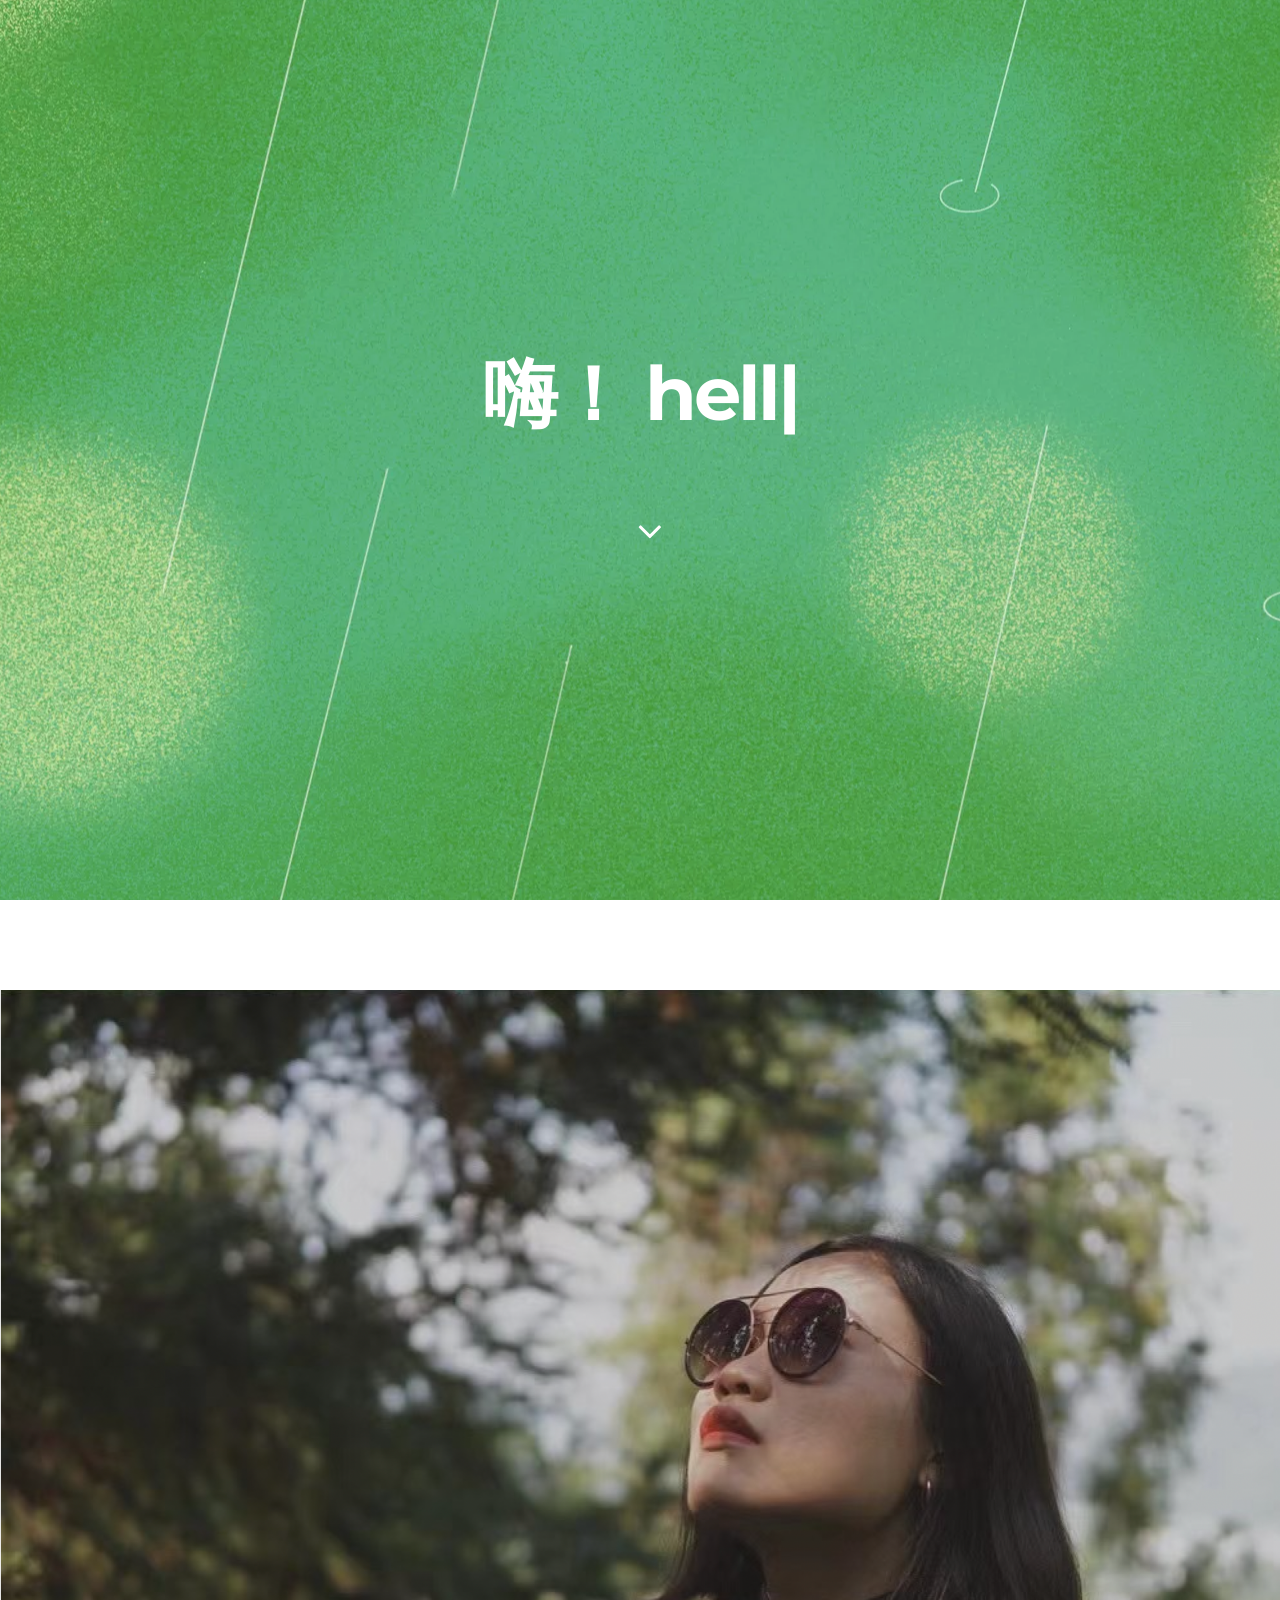
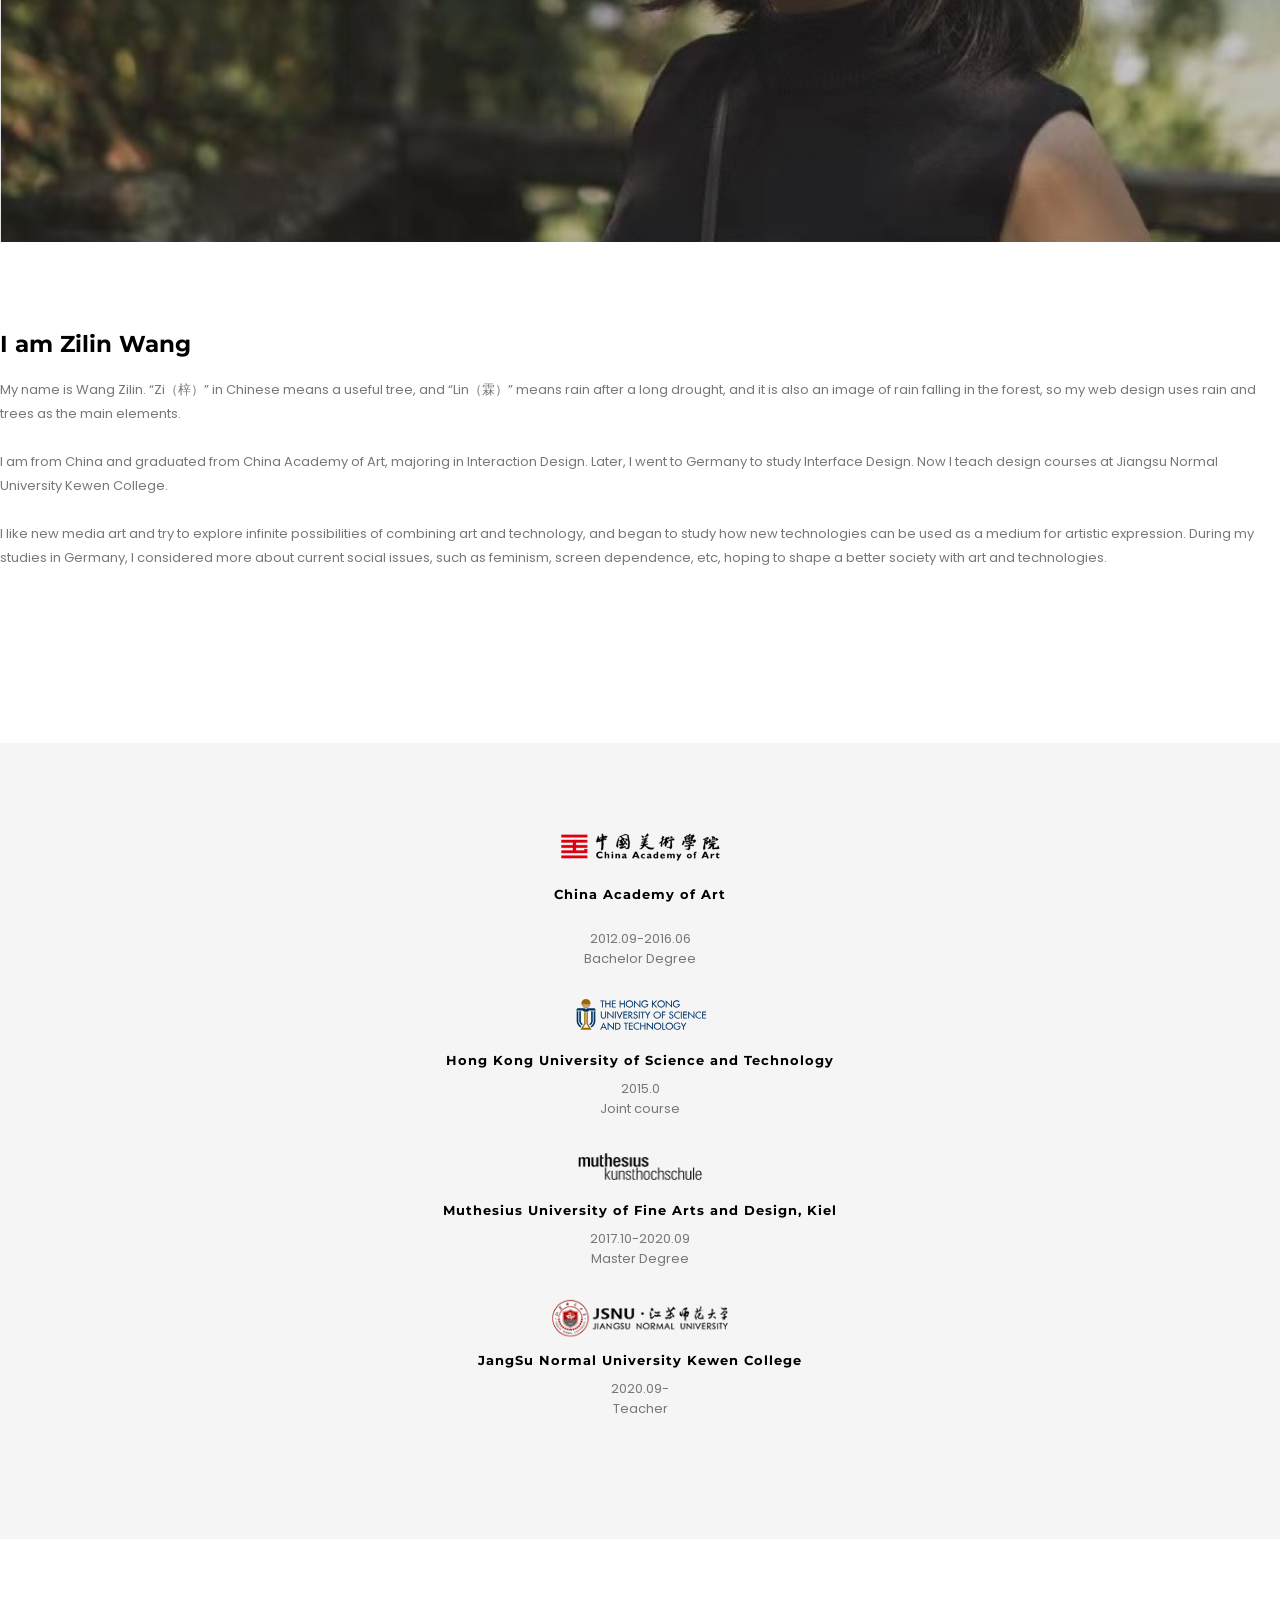
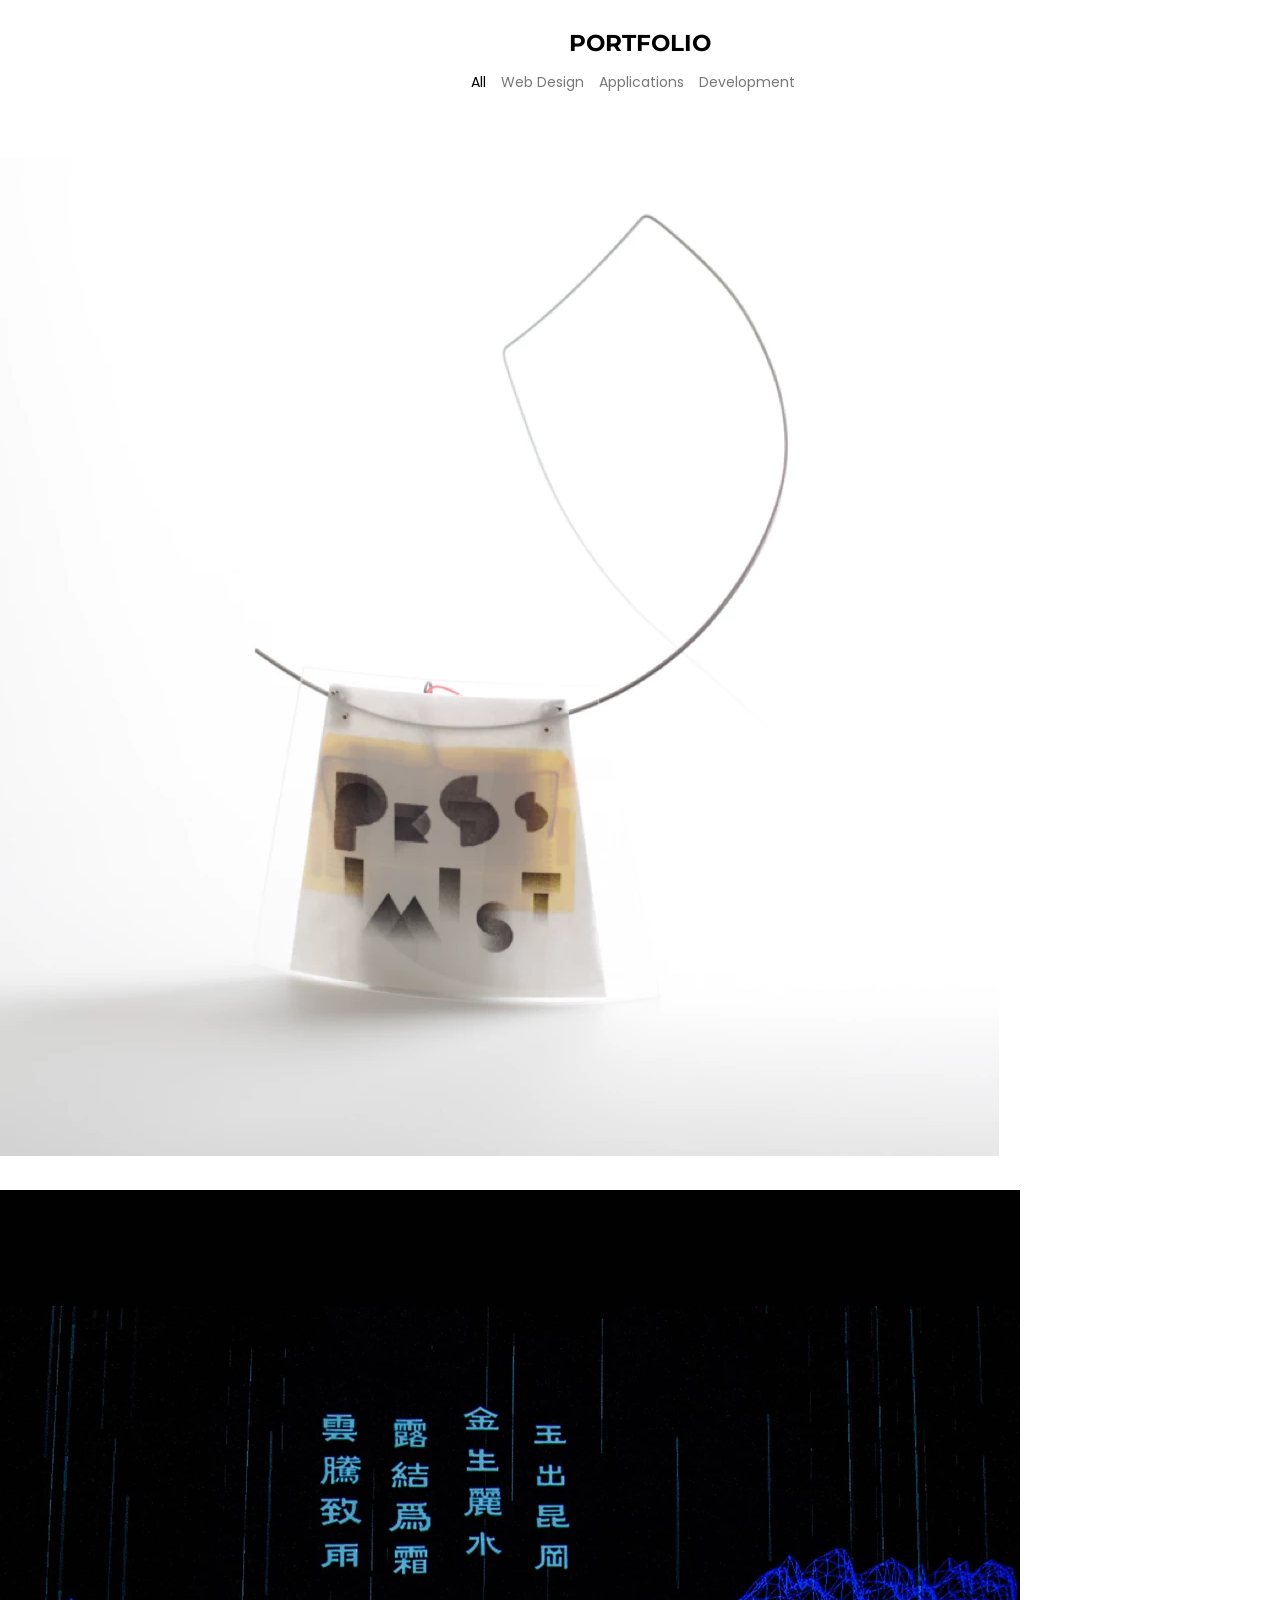
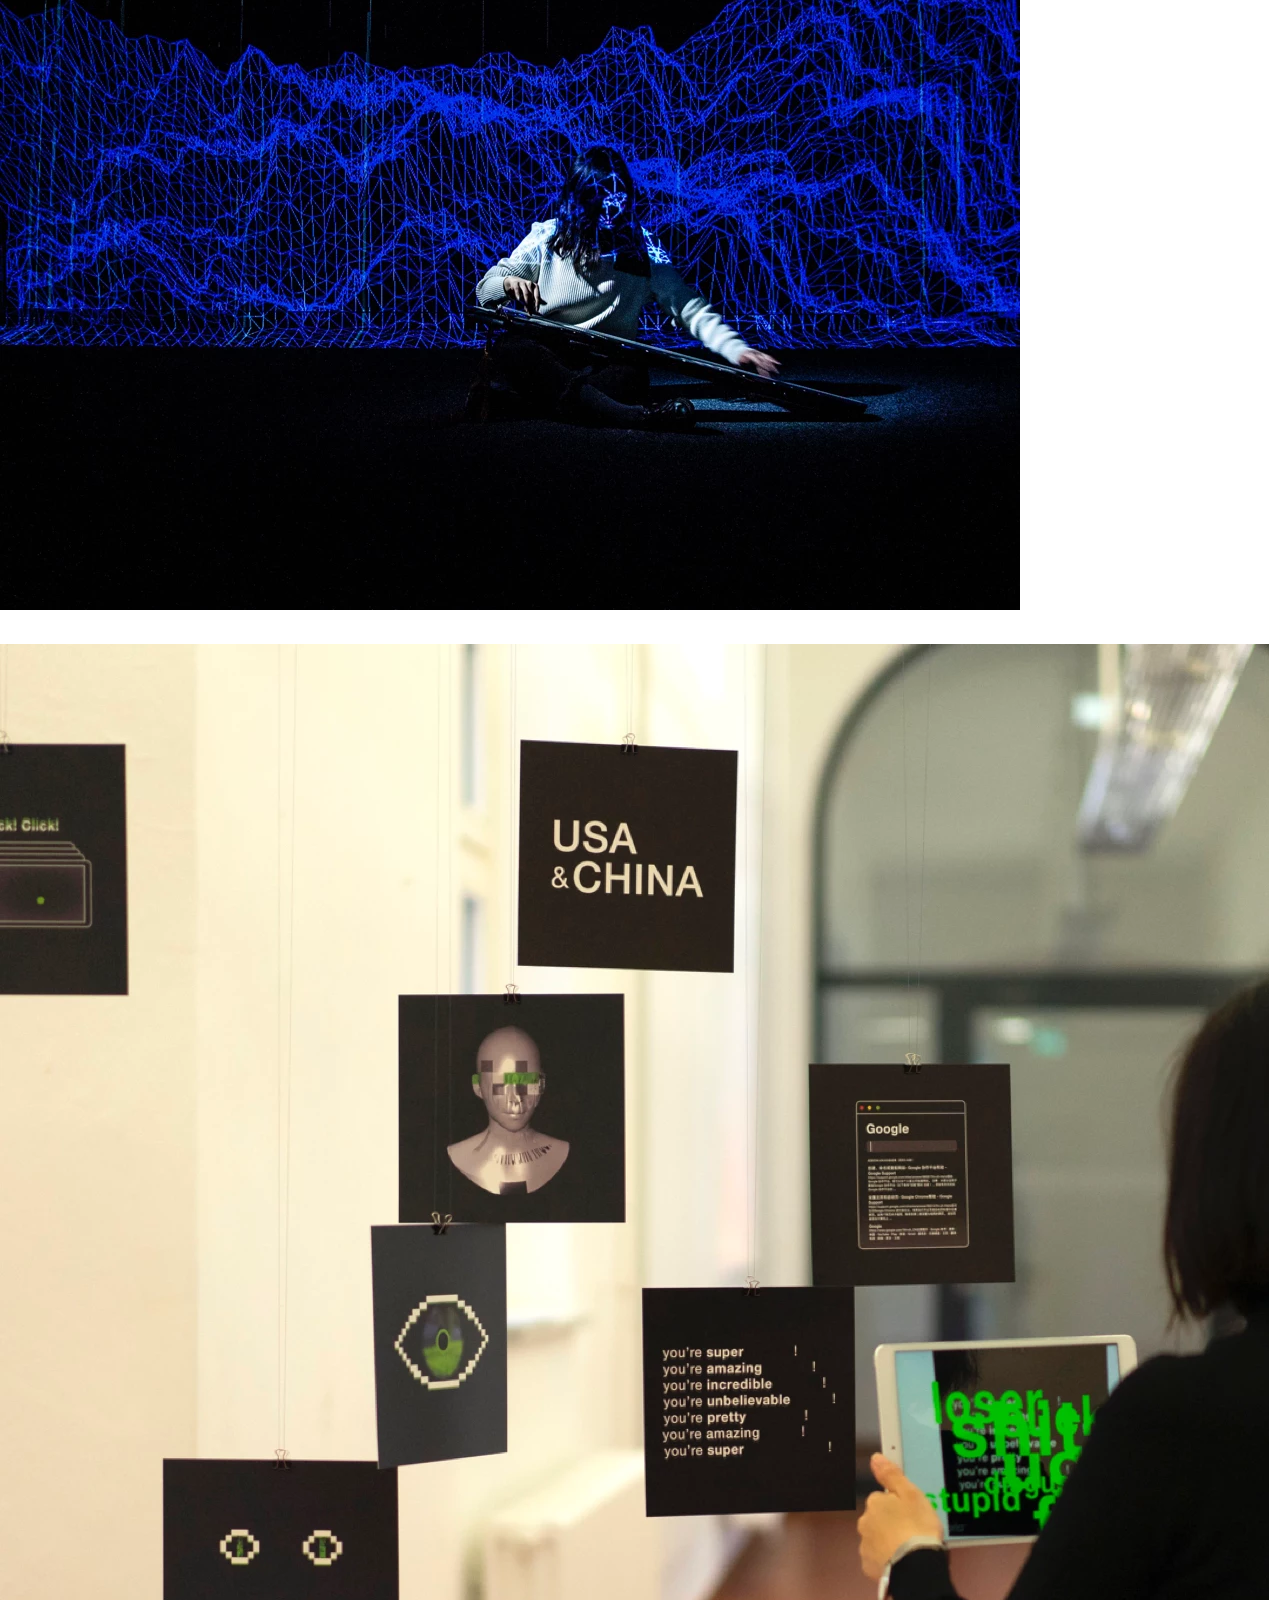
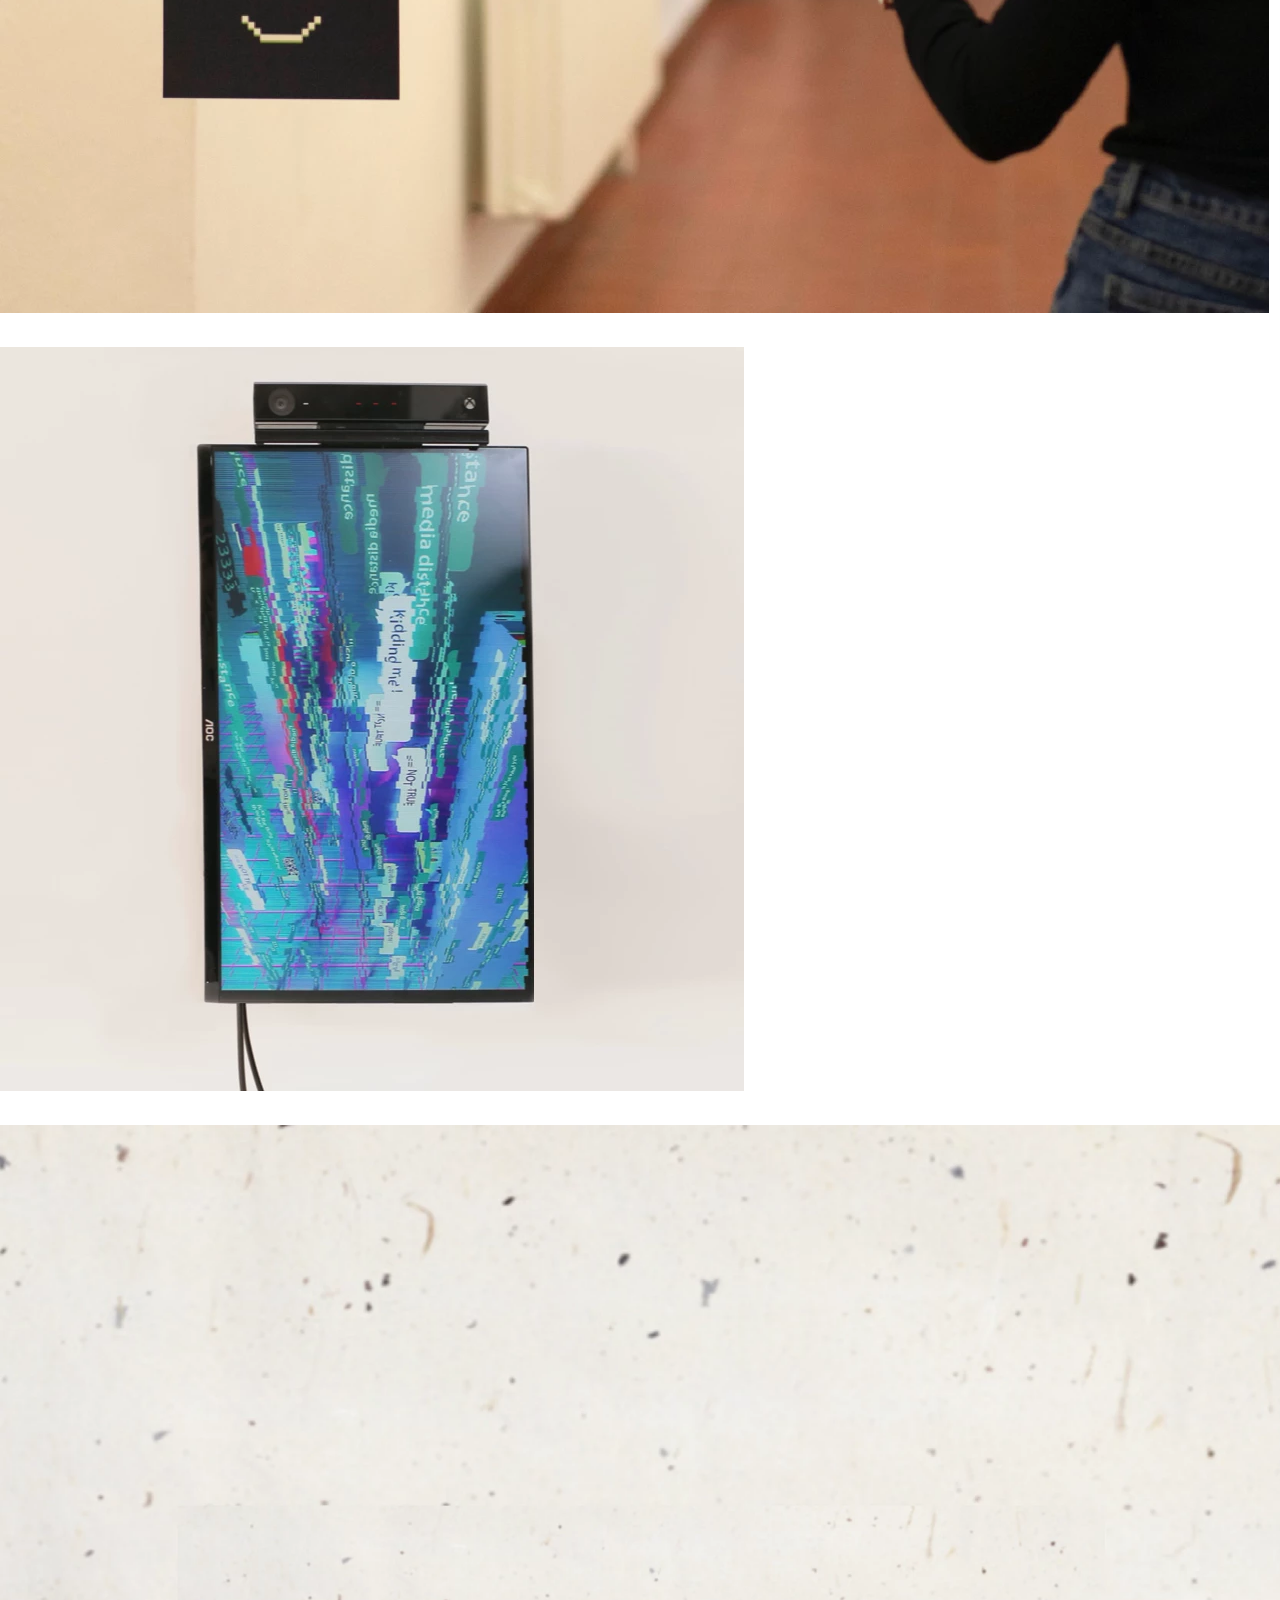
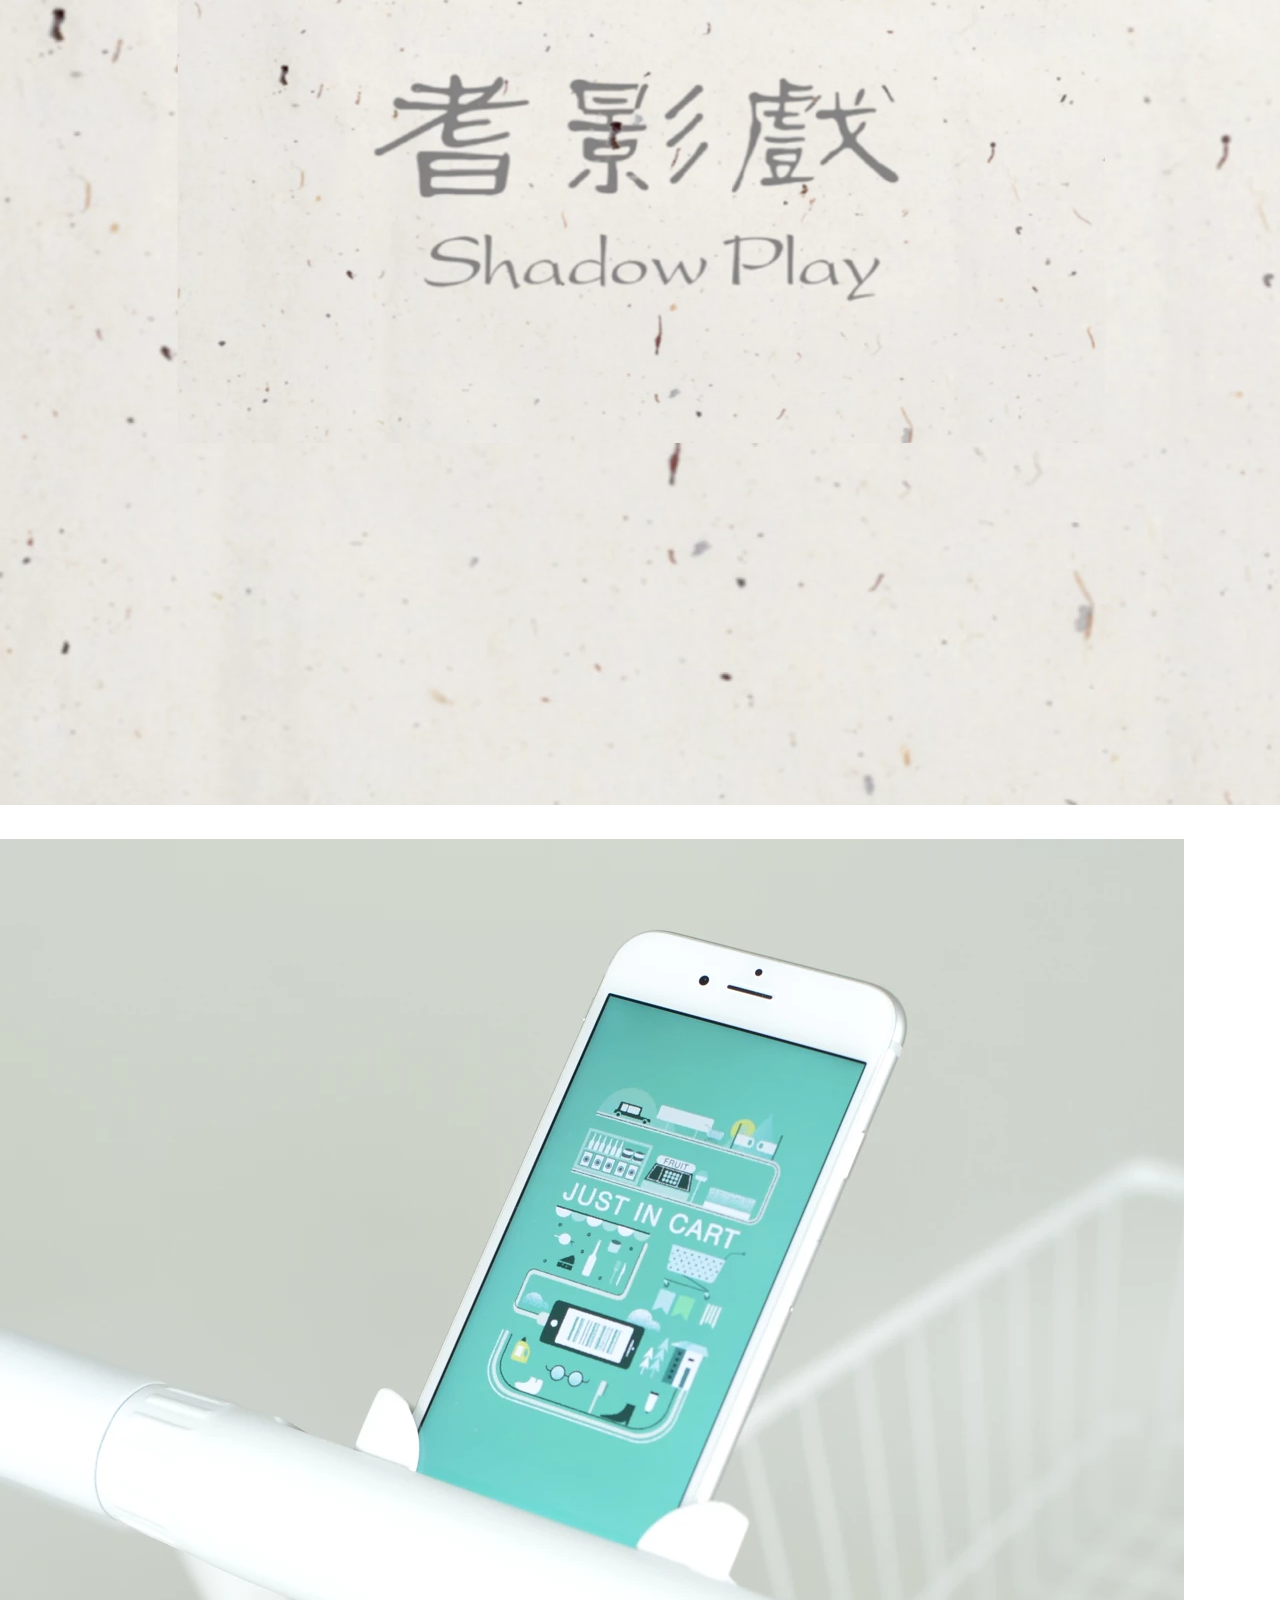
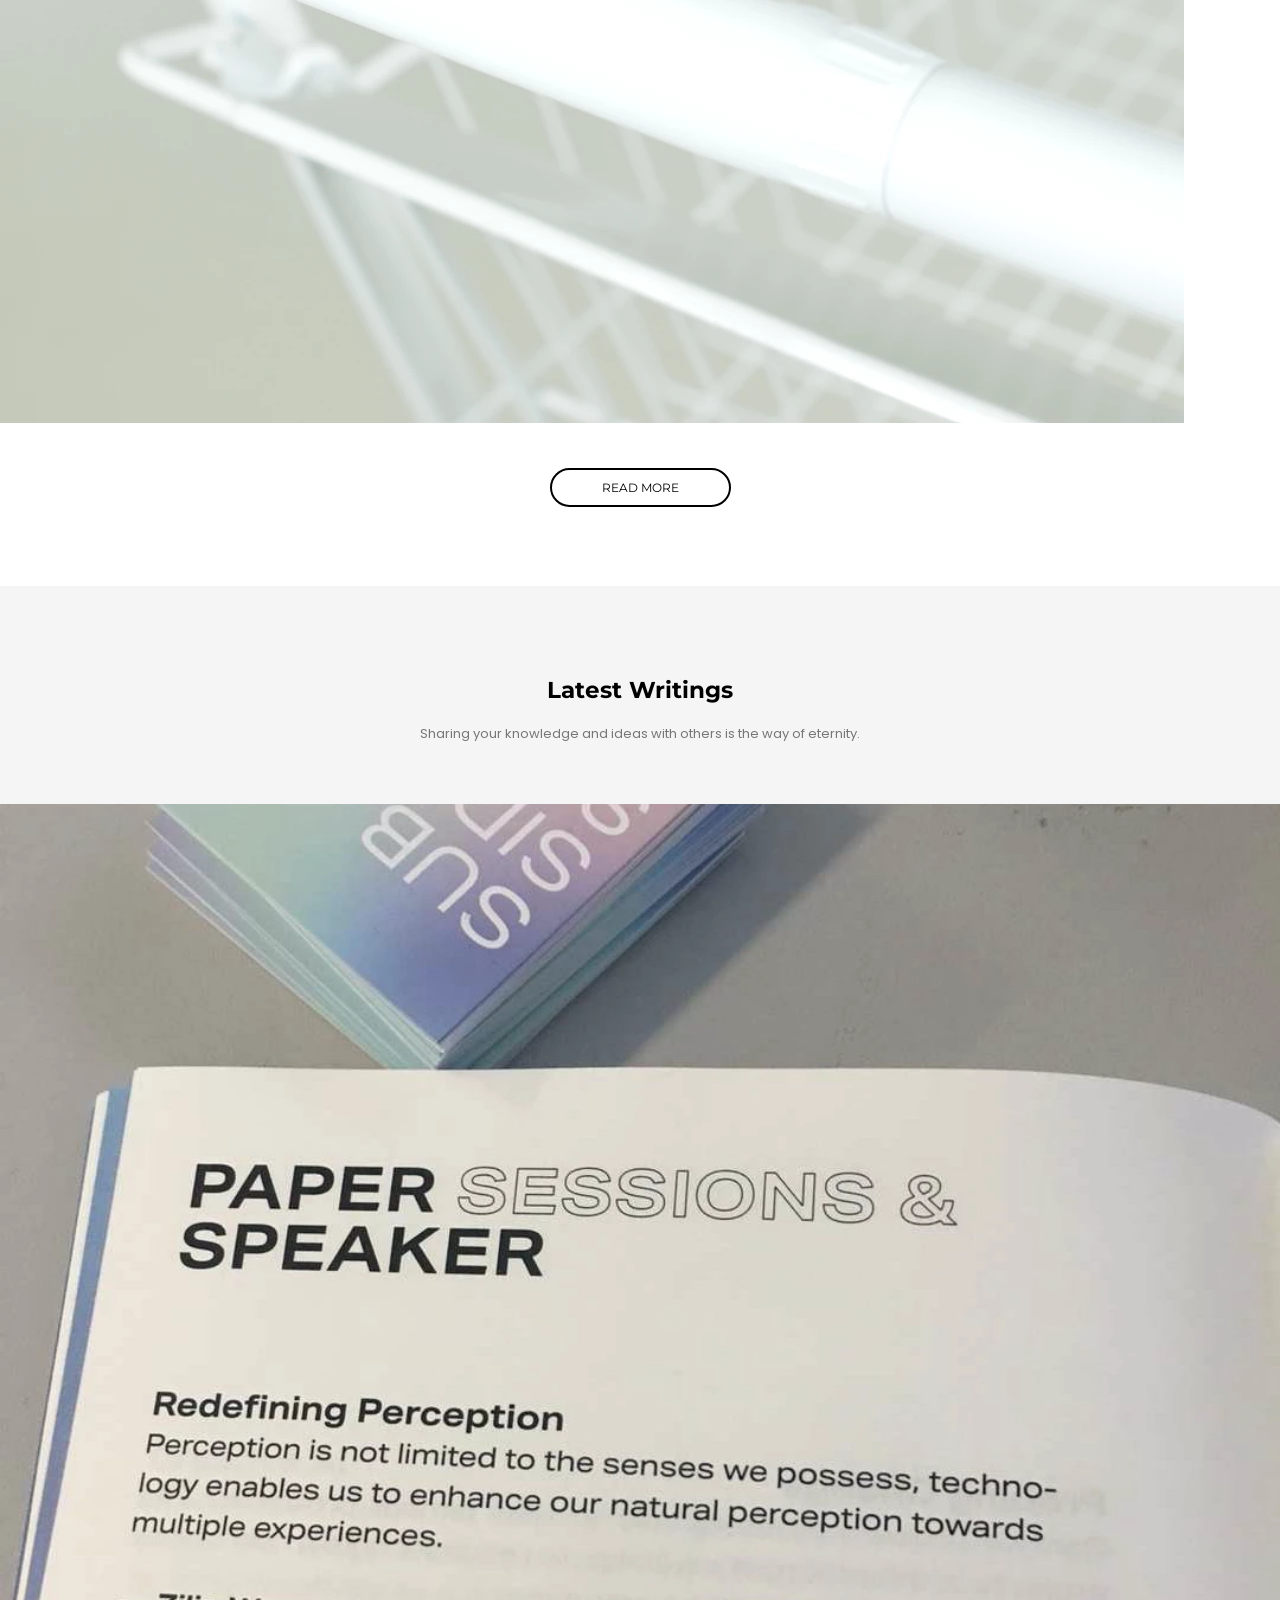
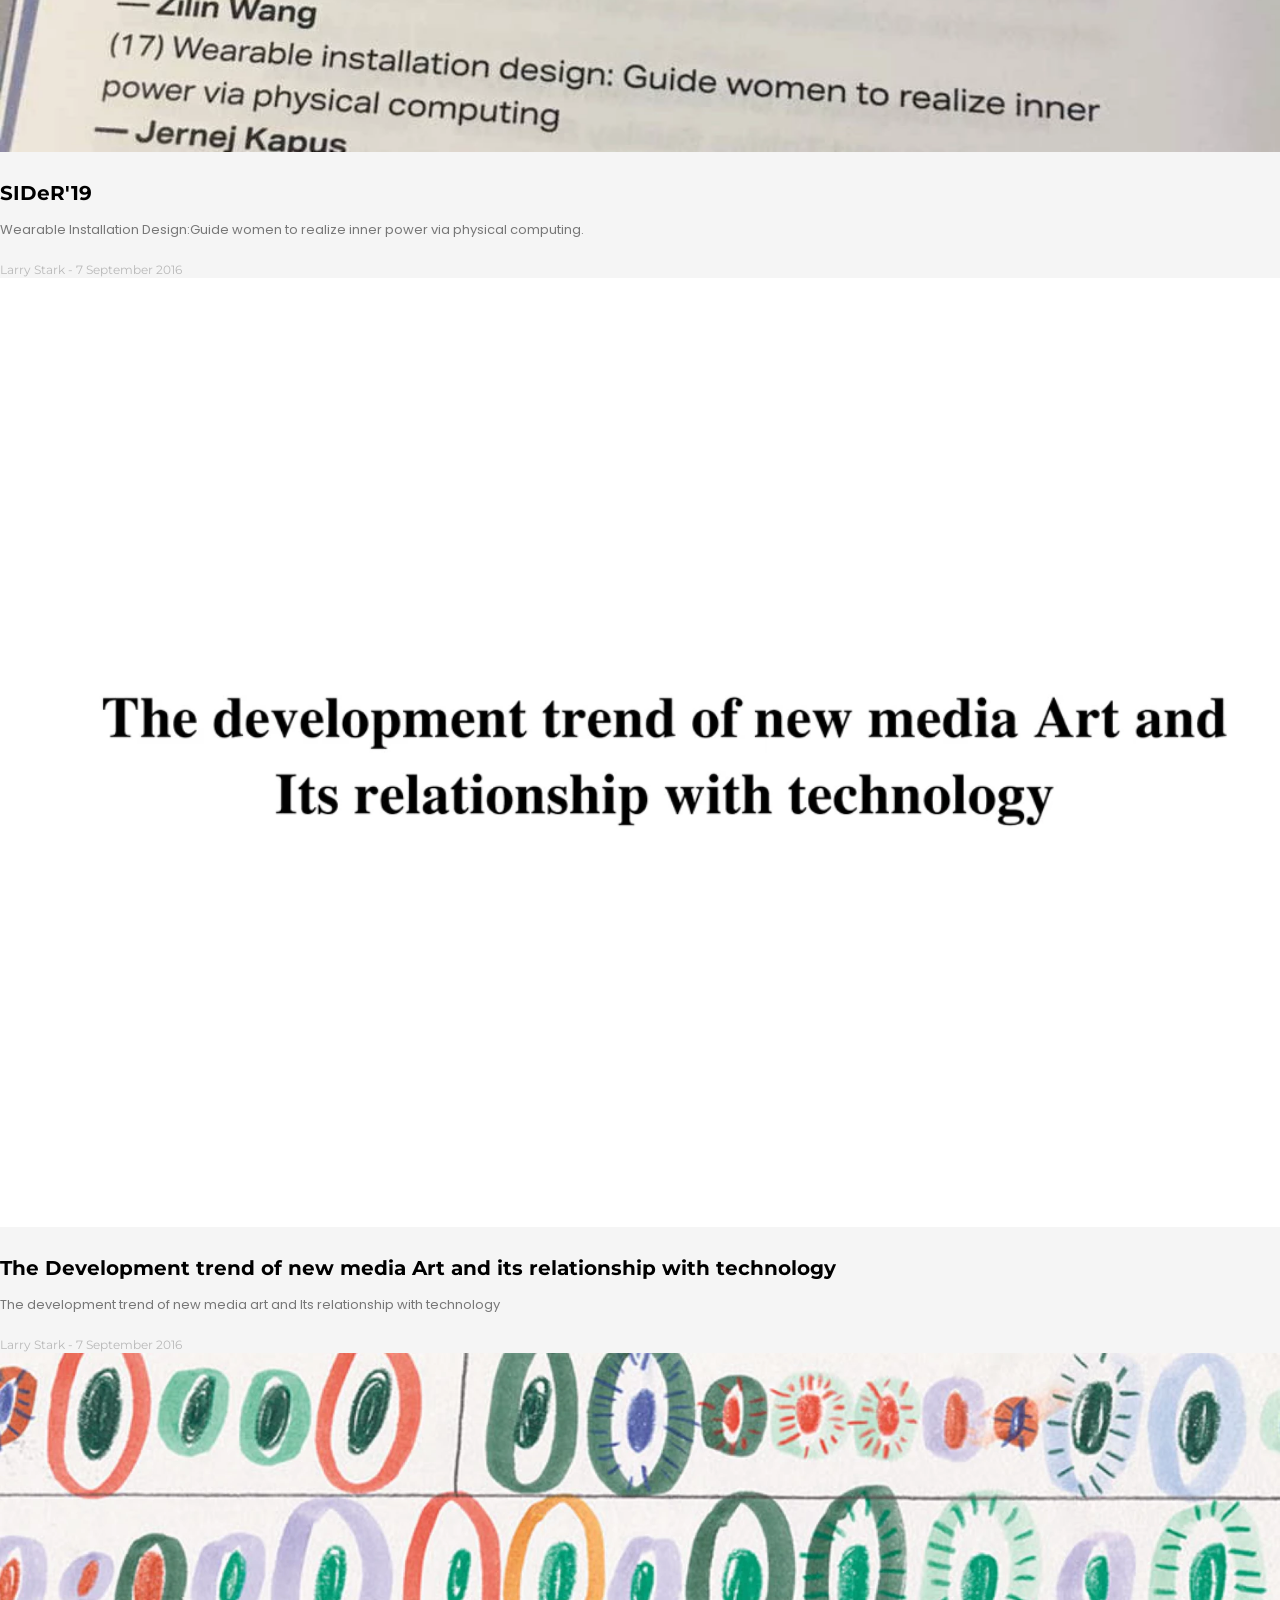
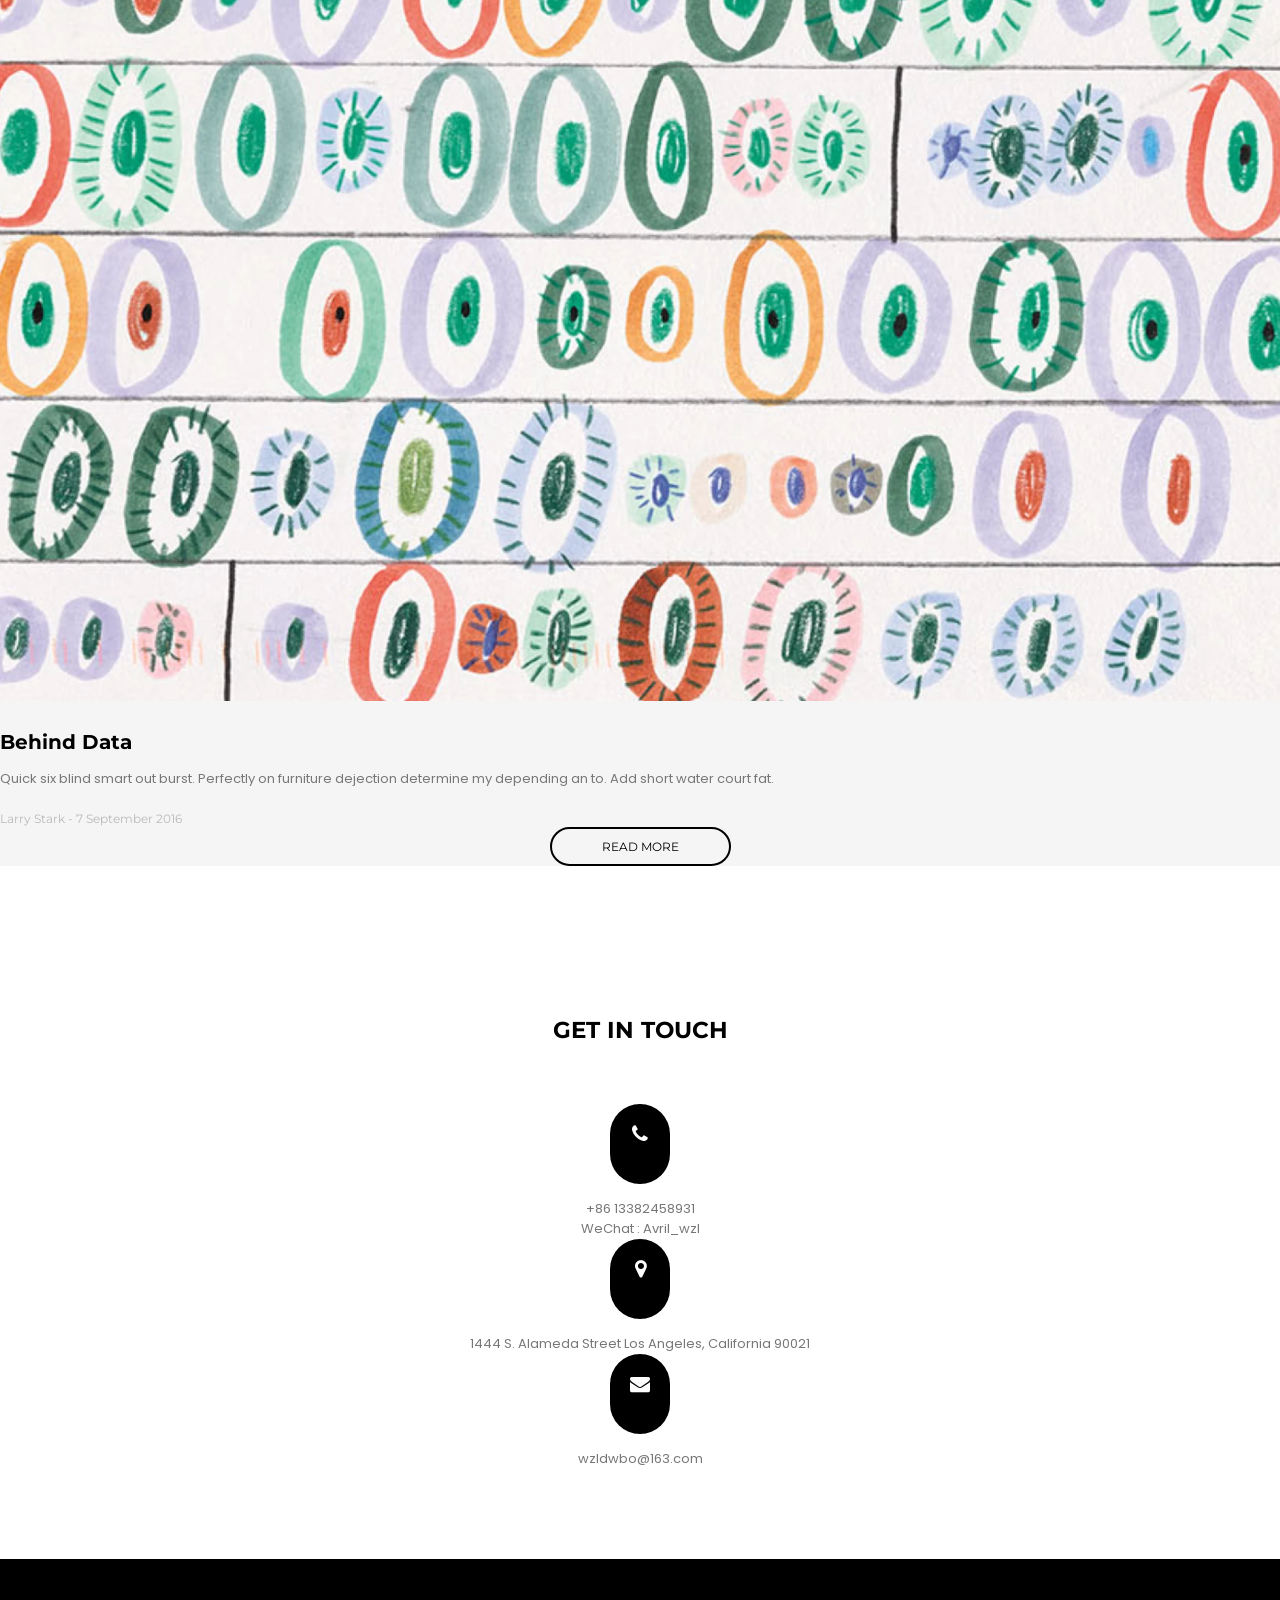
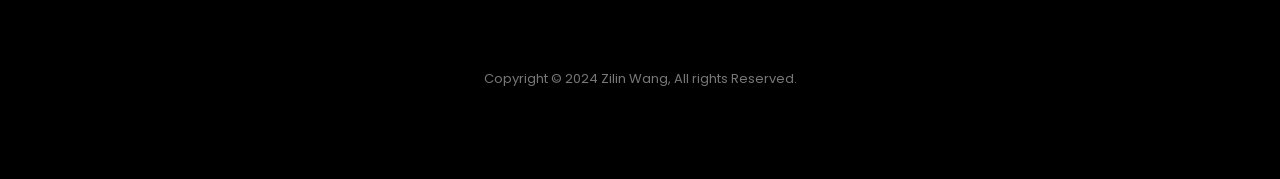
==== commit 83d5ac08: "BGResponsive" ====
--- a/index.html
+++ b/index.html
@@ -102,29 +102,33 @@
                     <div class="col-lg-3 col-md-3 col-sm-6 col-xs-12 feature">
                         <!-- <i data-icon="1" class="icon"></i> -->
                         <a href="https://en.caa.edu.cn/" target="_blank"><img src="/images/CAA-logo.png" class="icon"></img></a>
-                        <h3>China Academy of Arts</h3>
-                        <p>Bachelor Degree. </p>
+                        <h3>China Academy of Art <br></br> </h3> 
+                        <p>2012.09-2016.06 </p>
+                        <p>Bachelor Degree </p>
                     </div>
                     <!-- Graphic Design -->
                     <div class="col-lg-3 col-md-3 col-sm-6 col-xs-12 feature">
                         <!-- <i data-icon="C" class="icon"></i> -->
                         <a href="https://library.hkust.edu.hk/exhibitions/ielm-2015/" target="_blank"><img src="/images/HKUST-logi.svg" class="icon"></img></a>
                         <h3>Hong Kong University of Science and Technology</h3>
-                        <p>Joint course. </p>
+                        <p>2015.0 </p>
+                        <p>Joint course </p>
                     </div>
                     <!-- Graphic Design -->
                     <div class="col-lg-3 col-md-3 col-sm-6 col-xs-12 feature">
                         <!-- <i data-icon="!" class="icon"></i> -->
                         <a href="https://muthesius-kunsthochschule.de/" target="_blank"><img src="/images/MKH-logo.svg" class="icon"></img></a>
                         <h3>Muthesius University of Fine Arts and Design, Kiel</h3>
-                        <p>Master Degree. </p>
+                        <p>2017.10-2020.09 </p>
+                        <p>Master Degree </p>
                     </div>
                     <!-- Graphic Design -->
                     <div class="col-lg-3 col-md-3 col-sm-6 col-xs-12 feature">
                         <!-- <i data-icon="#" class="icon"></i> -->
                         <a href="http://en.jsnu.edu.cn/" target="_blank"><img src="/images/JSNU-logo.svg" class="icon"></img></a>
                         <h3>JangSu Normal University Kewen College</h3>
-                        <p>Teacher. </p>
+                        <p>2020.09- </p>
+                        <p>Teacher </p>
                     </div>
                 </div>
             </div>
@@ -154,27 +158,27 @@
                             <img src="images/work-1.jpg" alt=""> 
                         </a> -->
                         <a href="work1.html" class="single_item link aplication col-md-4 col-sm-6 wow fadeInUp" data-wow-delay="0.3s">
-                            <img src="images/work-1.png" alt=""> 
+                            <img src="images/work-1.webp" alt=""> 
                         </a>
                         <!-- Item -->
                         <a href="work2.html" class="single_item link aplication col-md-4 col-sm-6 wow fadeInUp" data-wow-delay="0.6s">
-                            <img src="images/work-2.png" alt=""> 
+                            <img src="images/work-2.webp" alt=""> 
                         </a>
                         <!-- Item -->
                         <a href="work3.html" class="single_item link development col-md-4 col-sm-6 wow fadeInUp" data-wow-delay="0.9s">
-                            <img src="images/work-3.png" alt=""> 
+                            <img src="images/work-3.webp" alt=""> 
                         </a>
                         <!-- Item -->
                         <a href="work4.html" class="single_item link web-design col-md-4 col-sm-6 wow fadeInUp" data-wow-delay="1.2s">
-                            <img src="images/work-4.png" alt=""> 
+                            <img src="images/work-4.webp" alt=""> 
                         </a>
                         <!-- Item -->
                         <a href="work5.html" class="single_item link aplication col-md-4 col-sm-6 wow fadeInUp" data-wow-delay="1.5s">
-                            <img src="images/work-5.png" alt=""> 
+                            <img src="images/work-5.webp" alt=""> 
                         </a>
                         <!-- Item -->
                         <a href="work6.html" class="single_item link aplication col-md-4 col-sm-6 wow fadeInUp" data-wow-delay="1.8s">
-                            <img src="images/work-6.png" alt=""> 
+                            <img src="images/work-6.webp" alt=""> 
                         </a>
                     </div>
                 </div>
@@ -197,7 +201,7 @@
 
                     <a href="writing1.html" class="col-lg-4 col-md-4 col-sm-6 col-xs-12 blog-content wow fadeInUp" data-wow-delay="0.4s">
                         <div class="blog-image">
-                            <img src="images/writing-1.png">
+                            <img src="images/writing-1.webp">
                         </div>
                         <h1>SIDeR'19</h1>
                         <p>Wearable Installation Design:Guide women to realize inner power via physical computing.  </p>
@@ -206,7 +210,7 @@
 
                     <a href="writing2.html" class="col-lg-4 col-md-4 col-sm-6 col-xs-12 blog-content wow fadeInUp" data-wow-delay="0.6s">
                         <div class="blog-image">
-                            <img src="images/writing-2.png">
+                            <img src="images/writing-2.webp">
                         </div>
                         <h1>The Development trend of new media Art and its relationship with technology</h1>
                         <p>The development trend of new media art and Its relationship with technology  </p>
@@ -215,7 +219,7 @@
 
                     <a href="writing3.html" class="col-lg-4 col-md-4 col-sm-6 col-xs-12 blog-content wow fadeInUp" data-wow-delay="0.8s">
                         <div class="blog-image">
-                            <img src="images/writing-3.png">
+                            <img src="images/writing-3.webp">
                         </div>
                         <h1>Behind Data </h1>
                         <p>Quick six blind smart out burst. Perfectly on furniture dejection determine my depending an to. Add short water court fat.  </p>
--- a/css/style.css
+++ b/css/style.css
@@ -454,8 +454,9 @@
 
 /*------------------------ 2 Home ------------------------*/		
 
+
 .home{
-    background:url(../images/bg3.png) no-repeat center;
+    background:url(../images/bg3.webp) no-repeat center;
     width: 100%;
     display: table;
 }
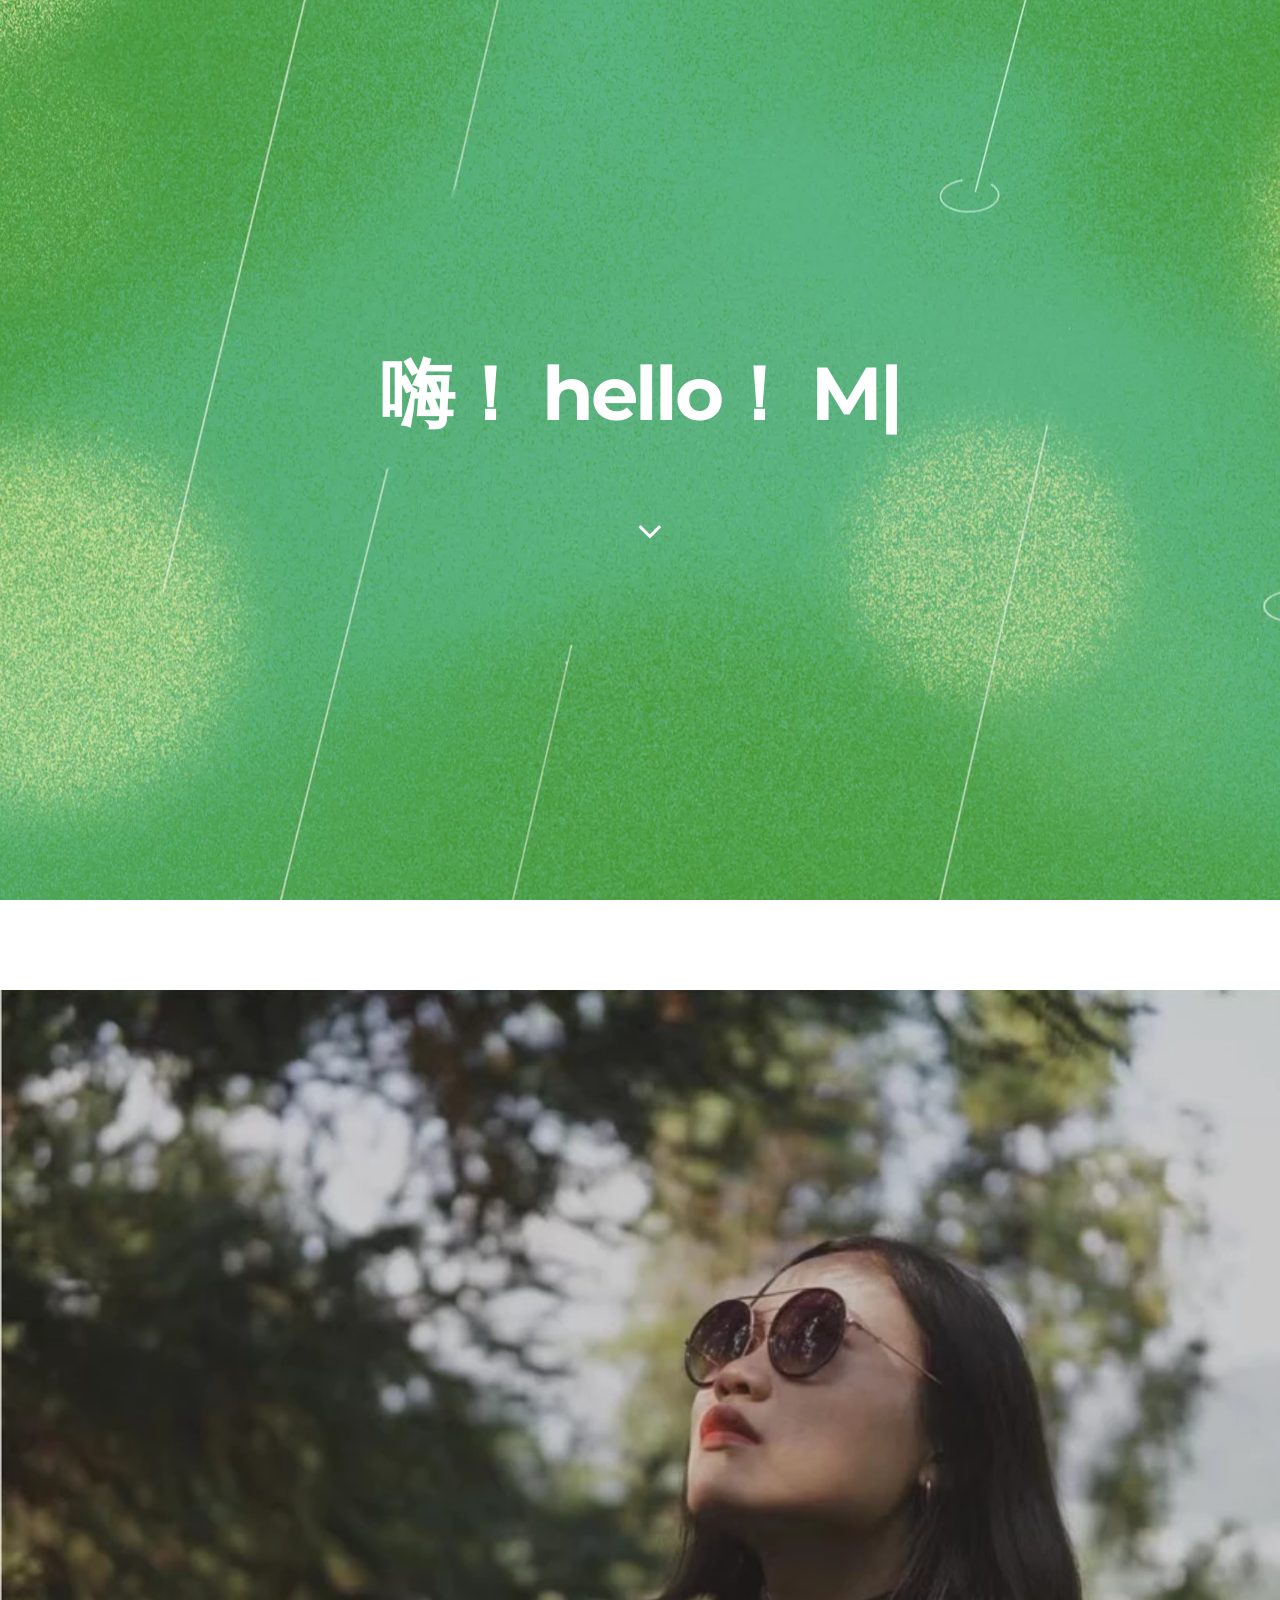
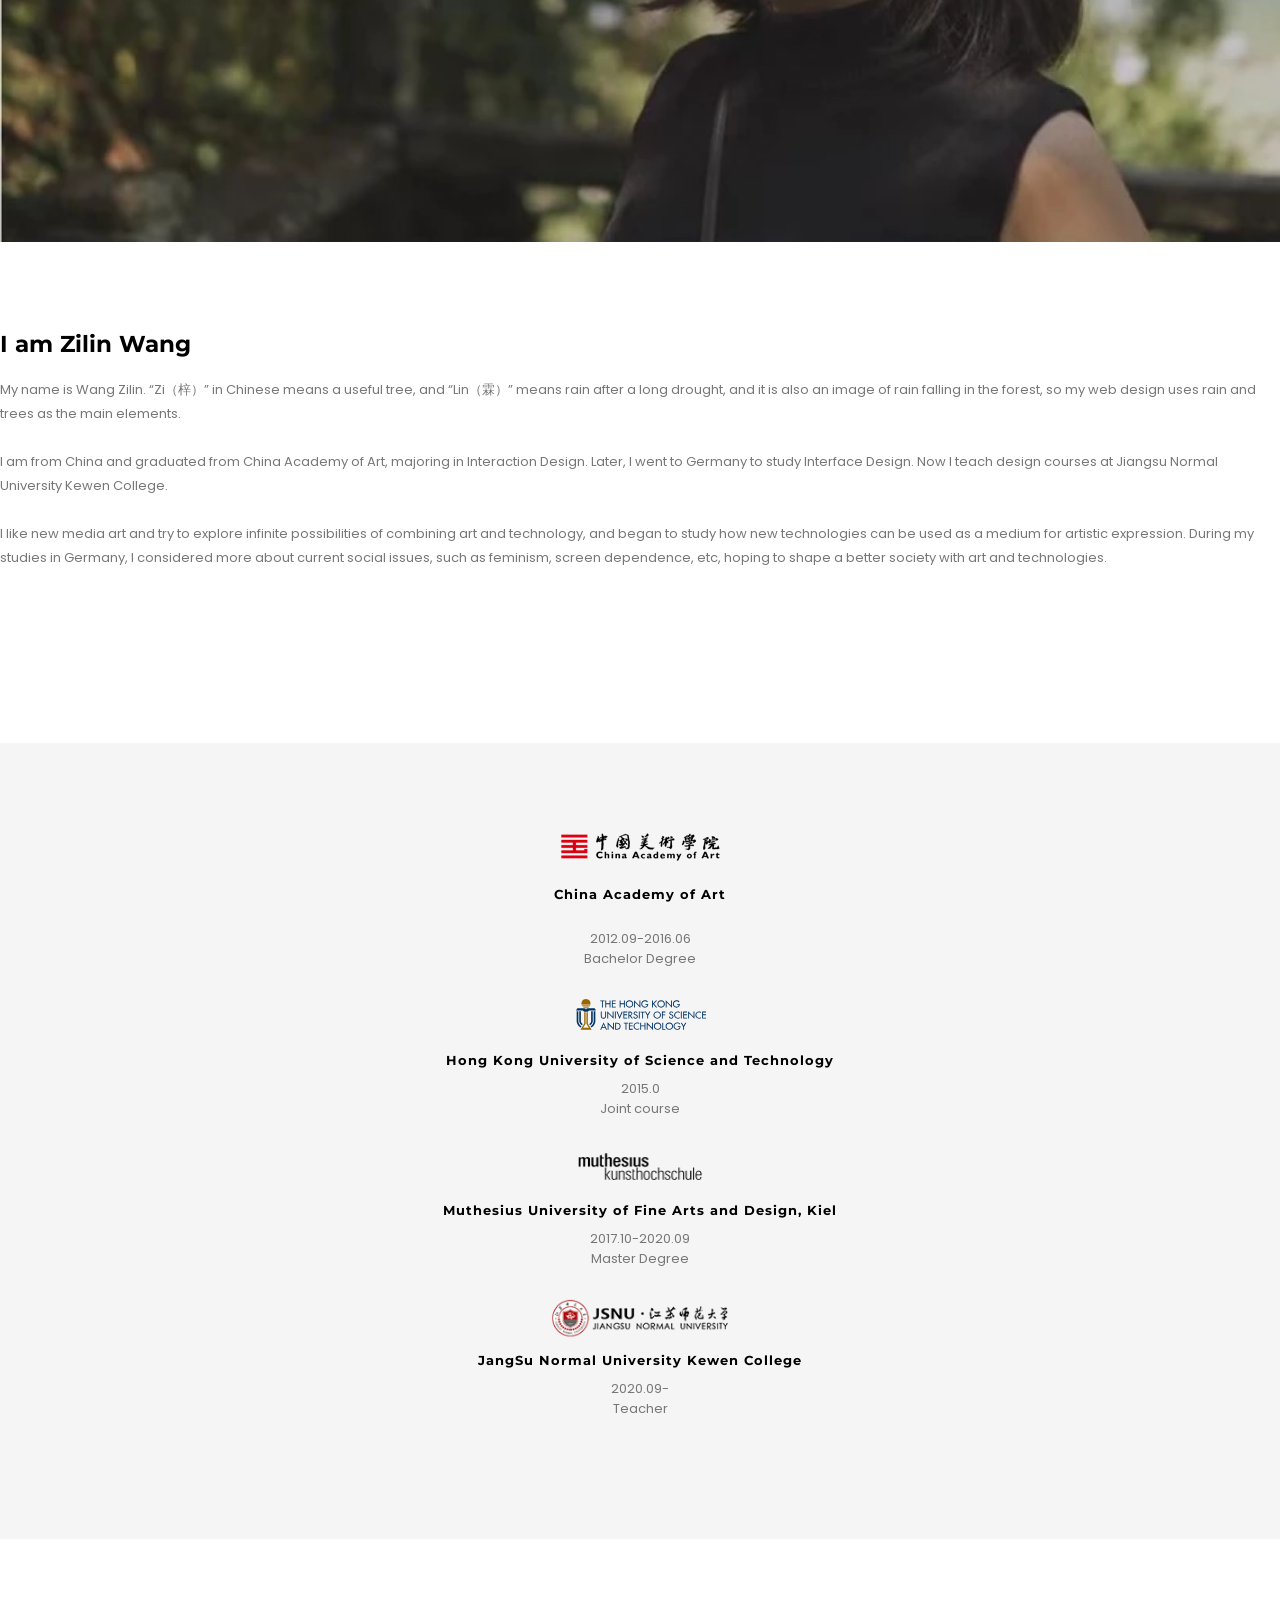
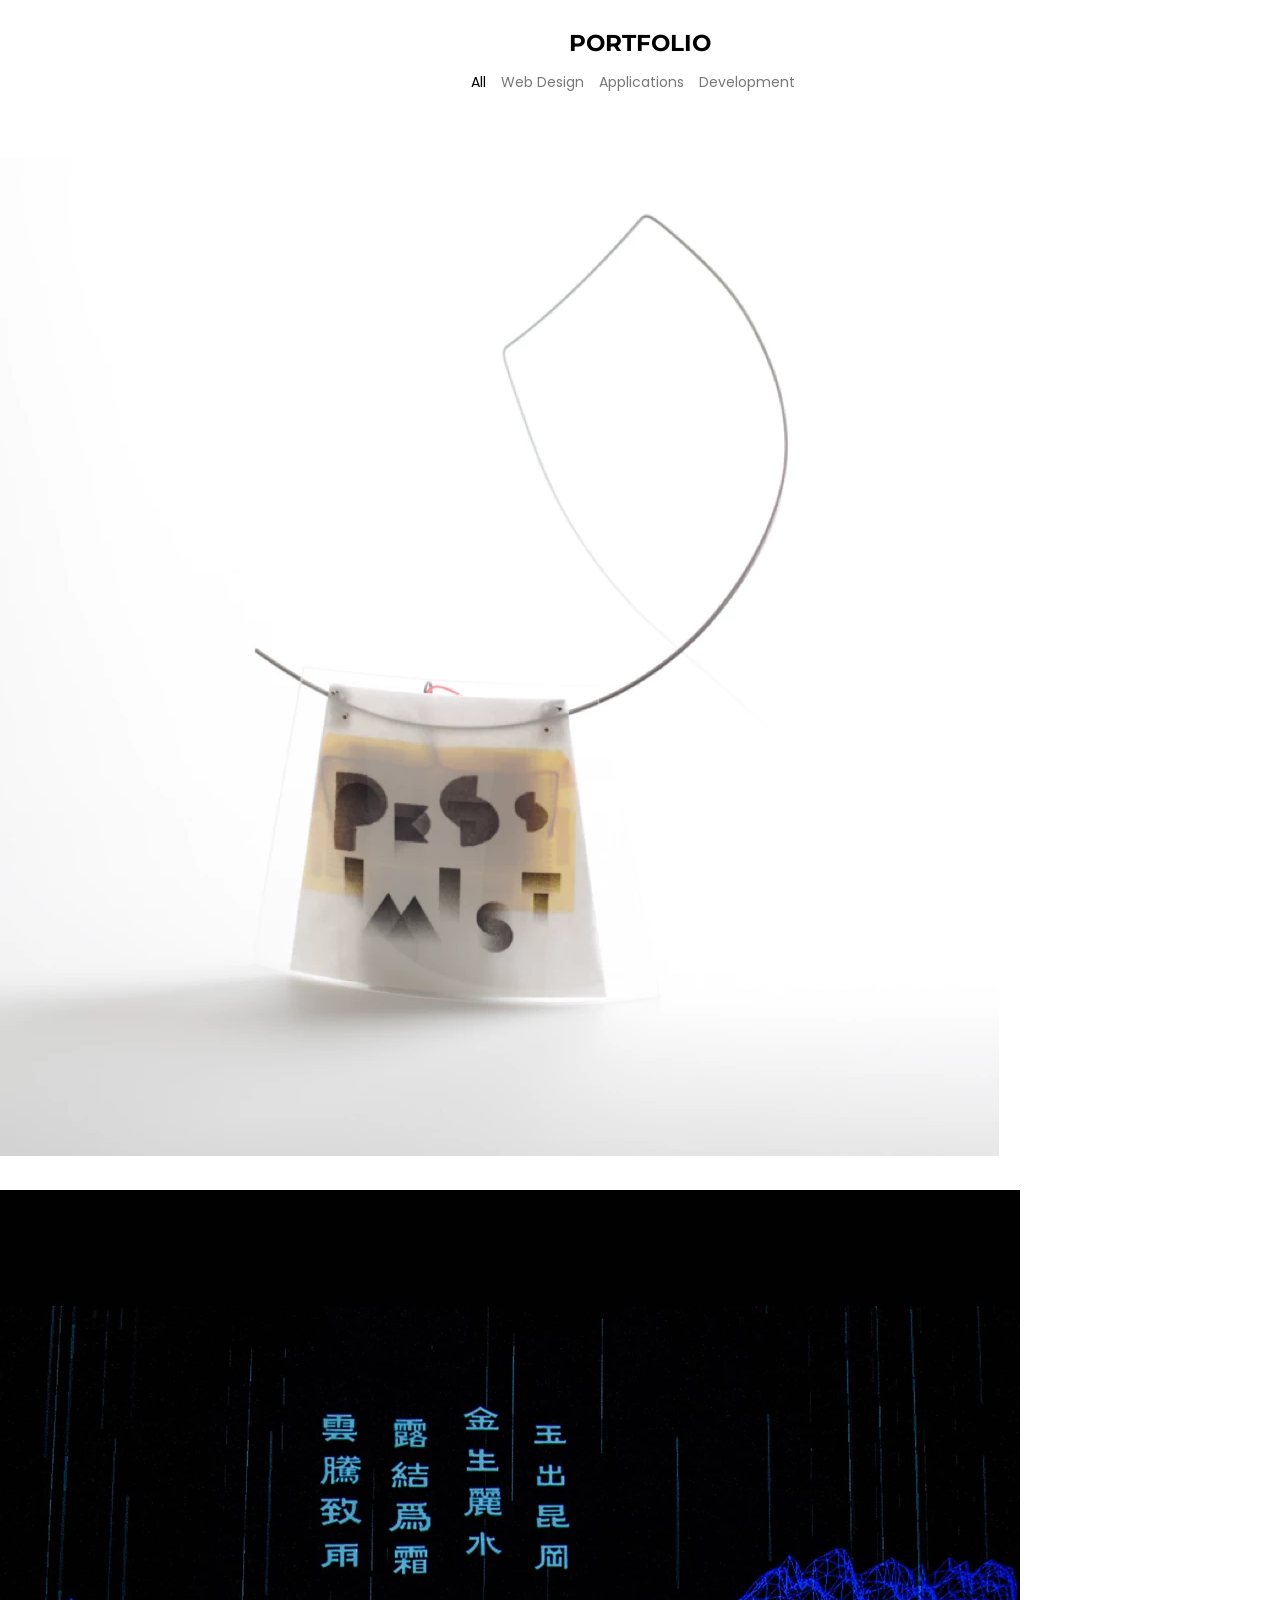
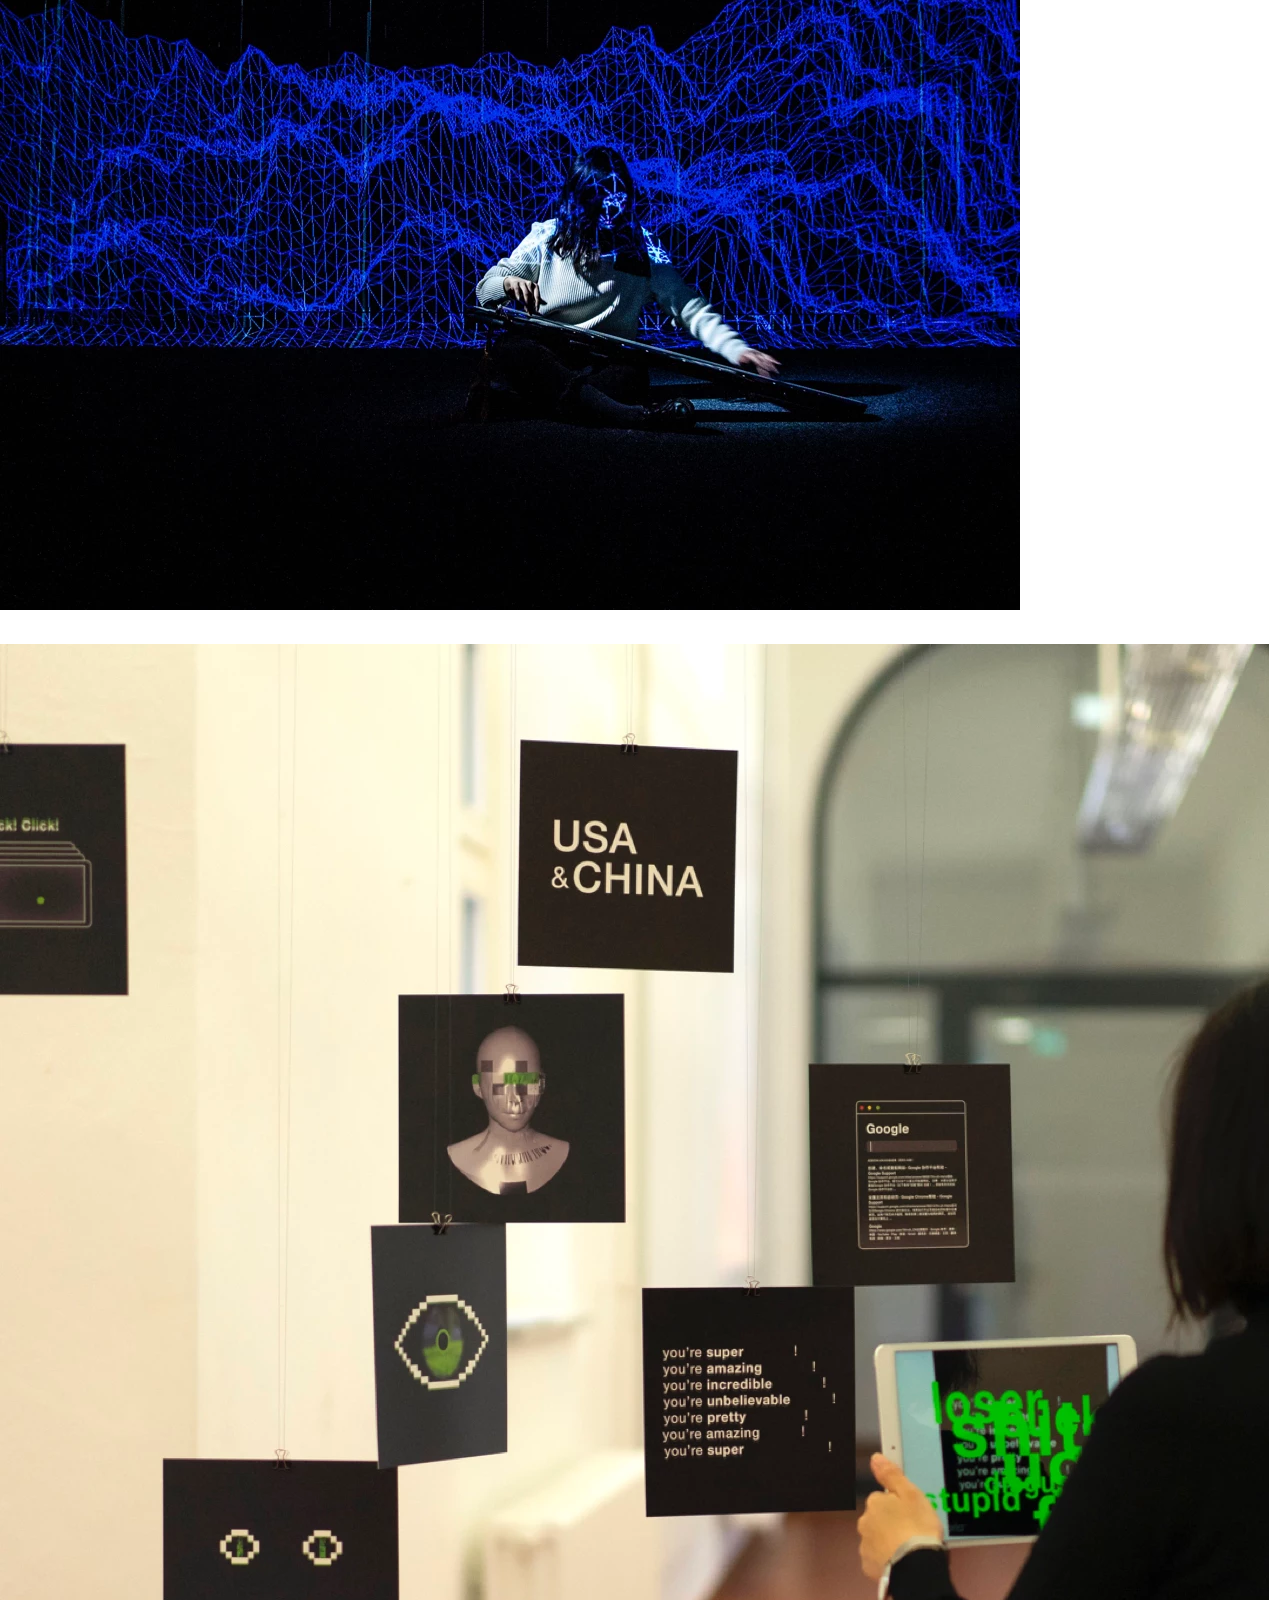
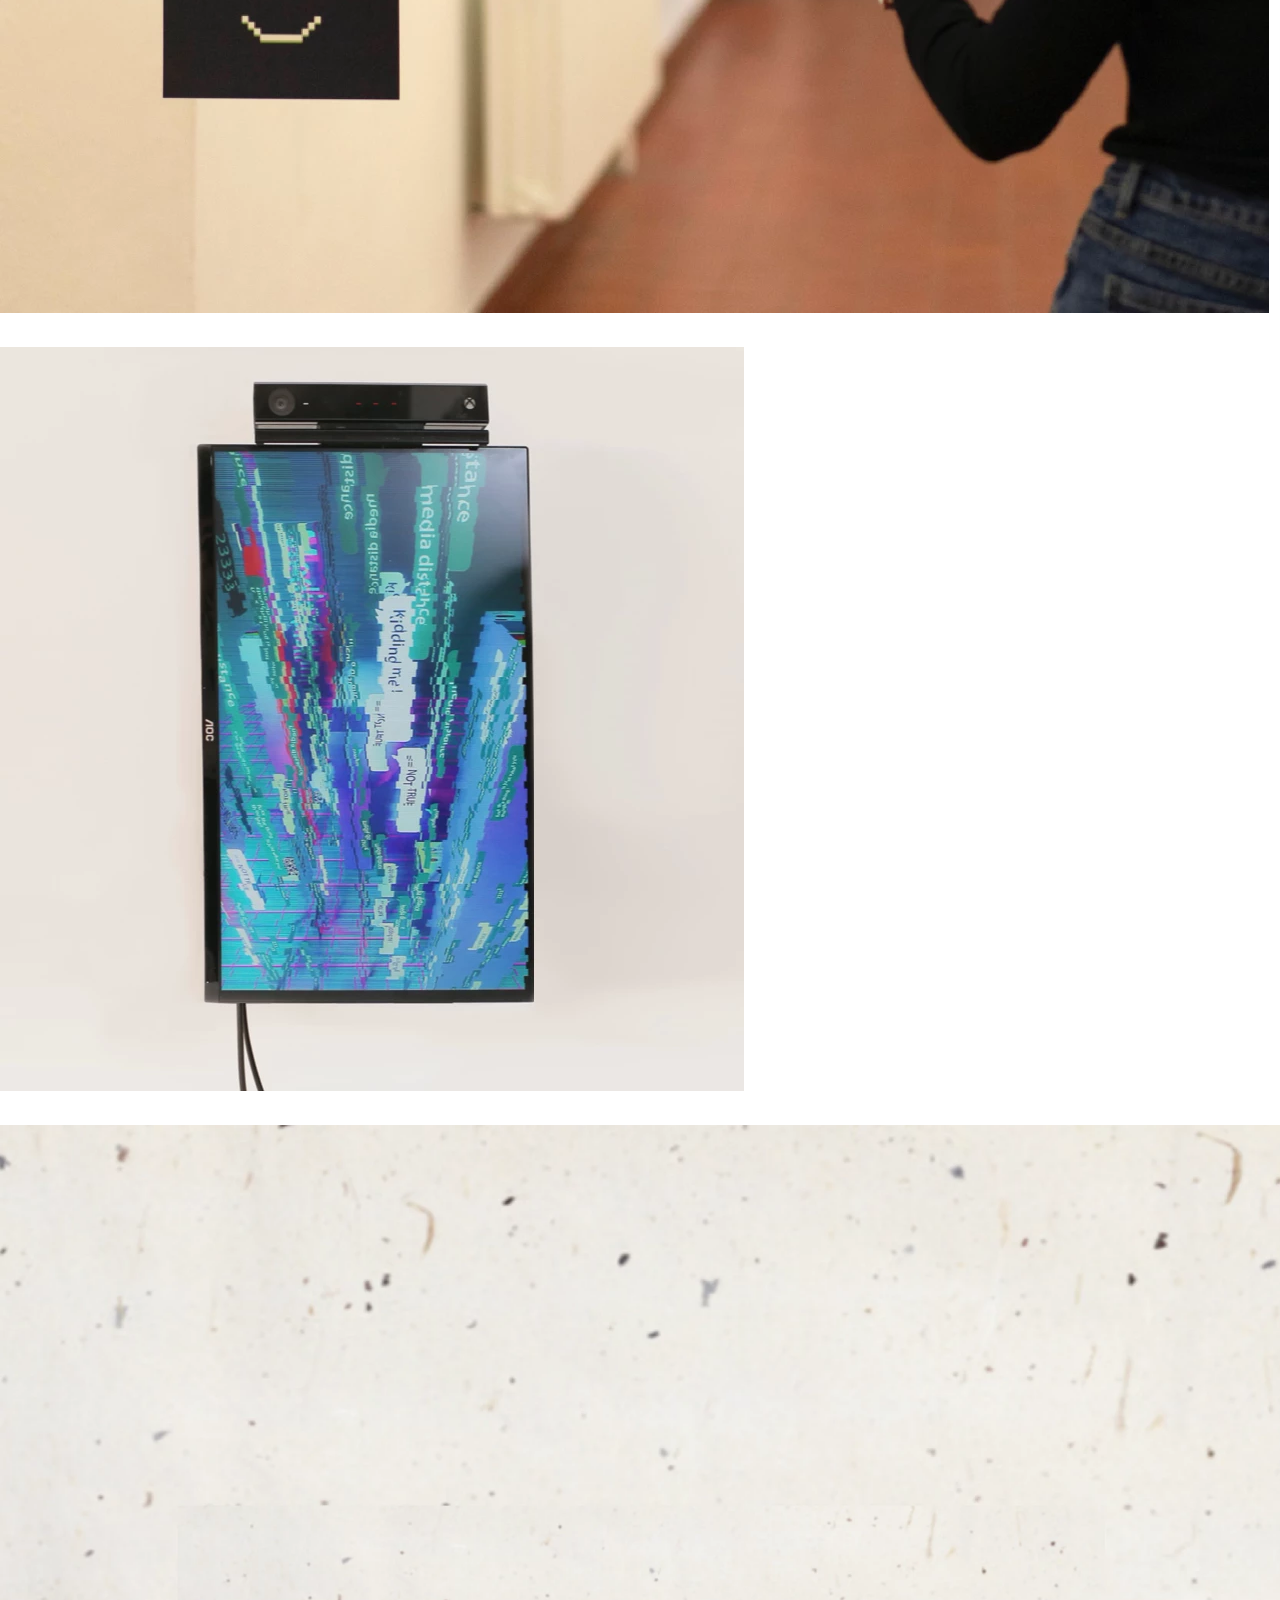
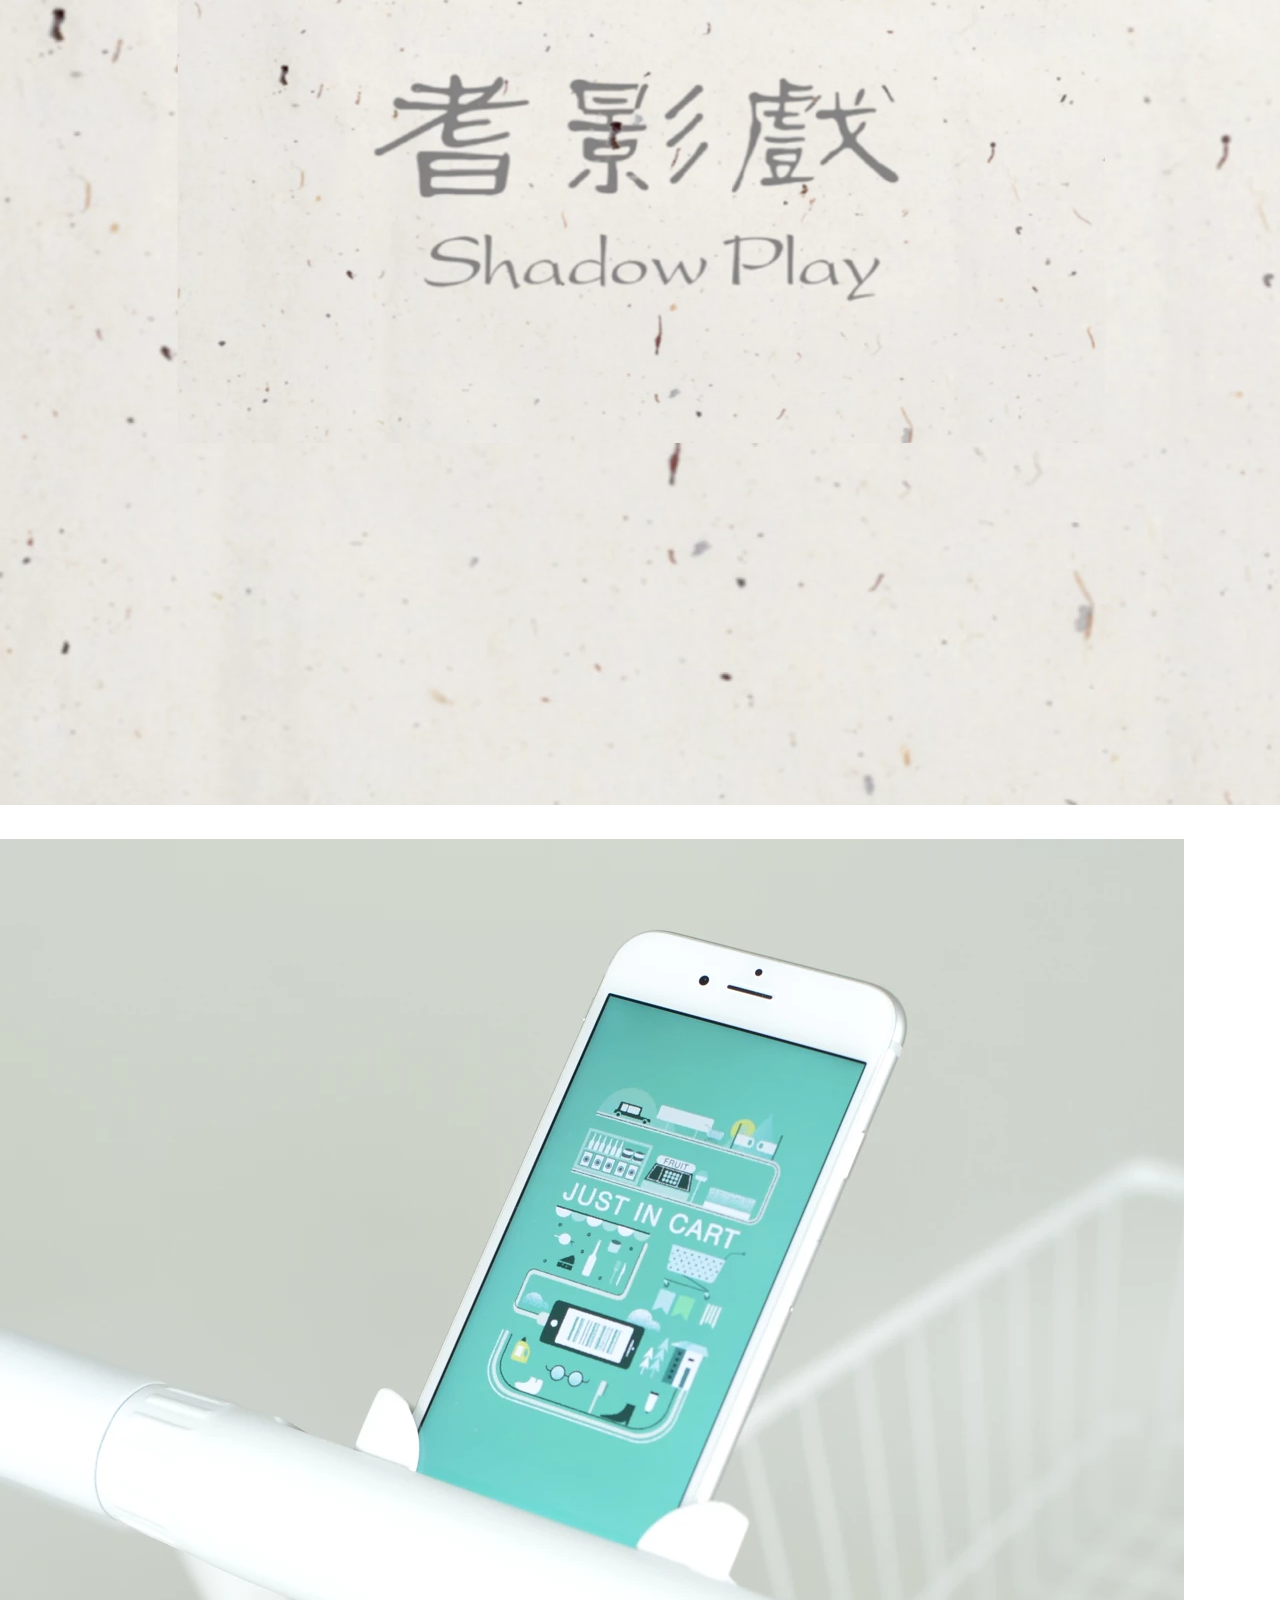
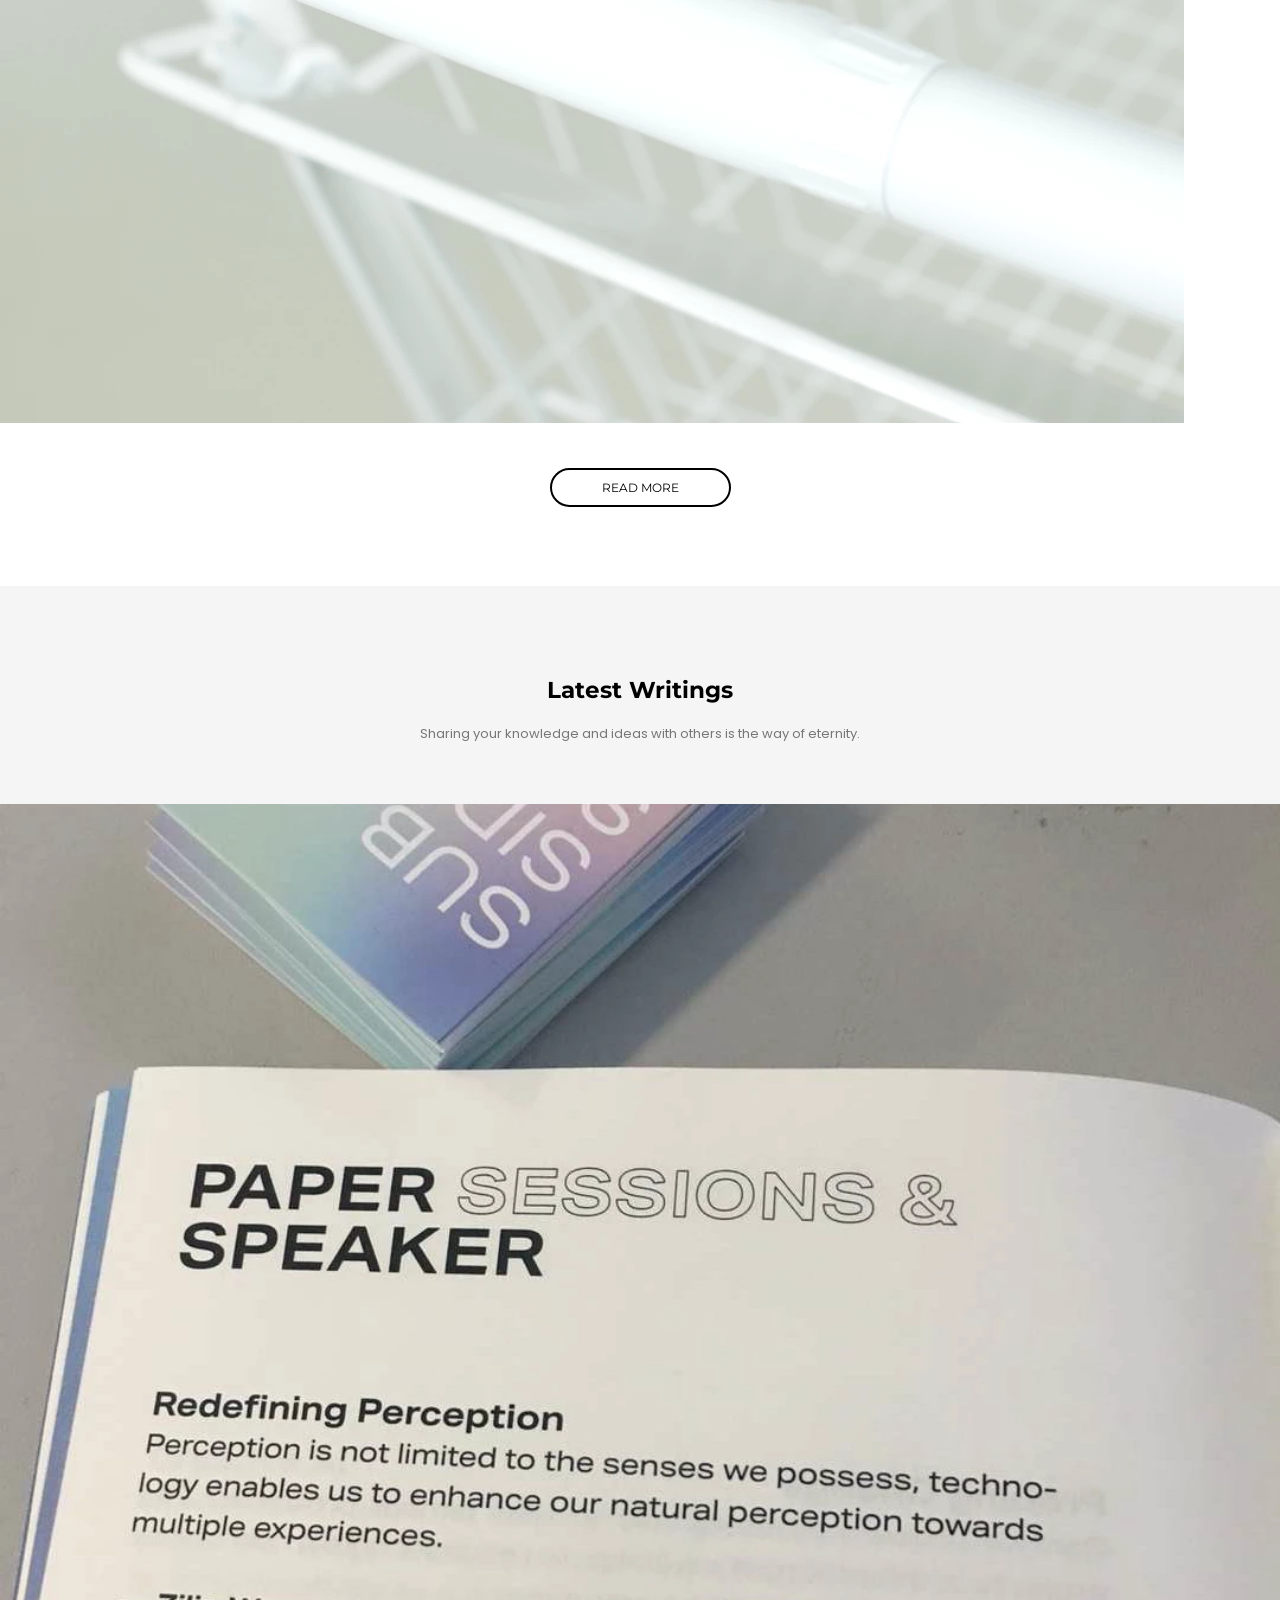
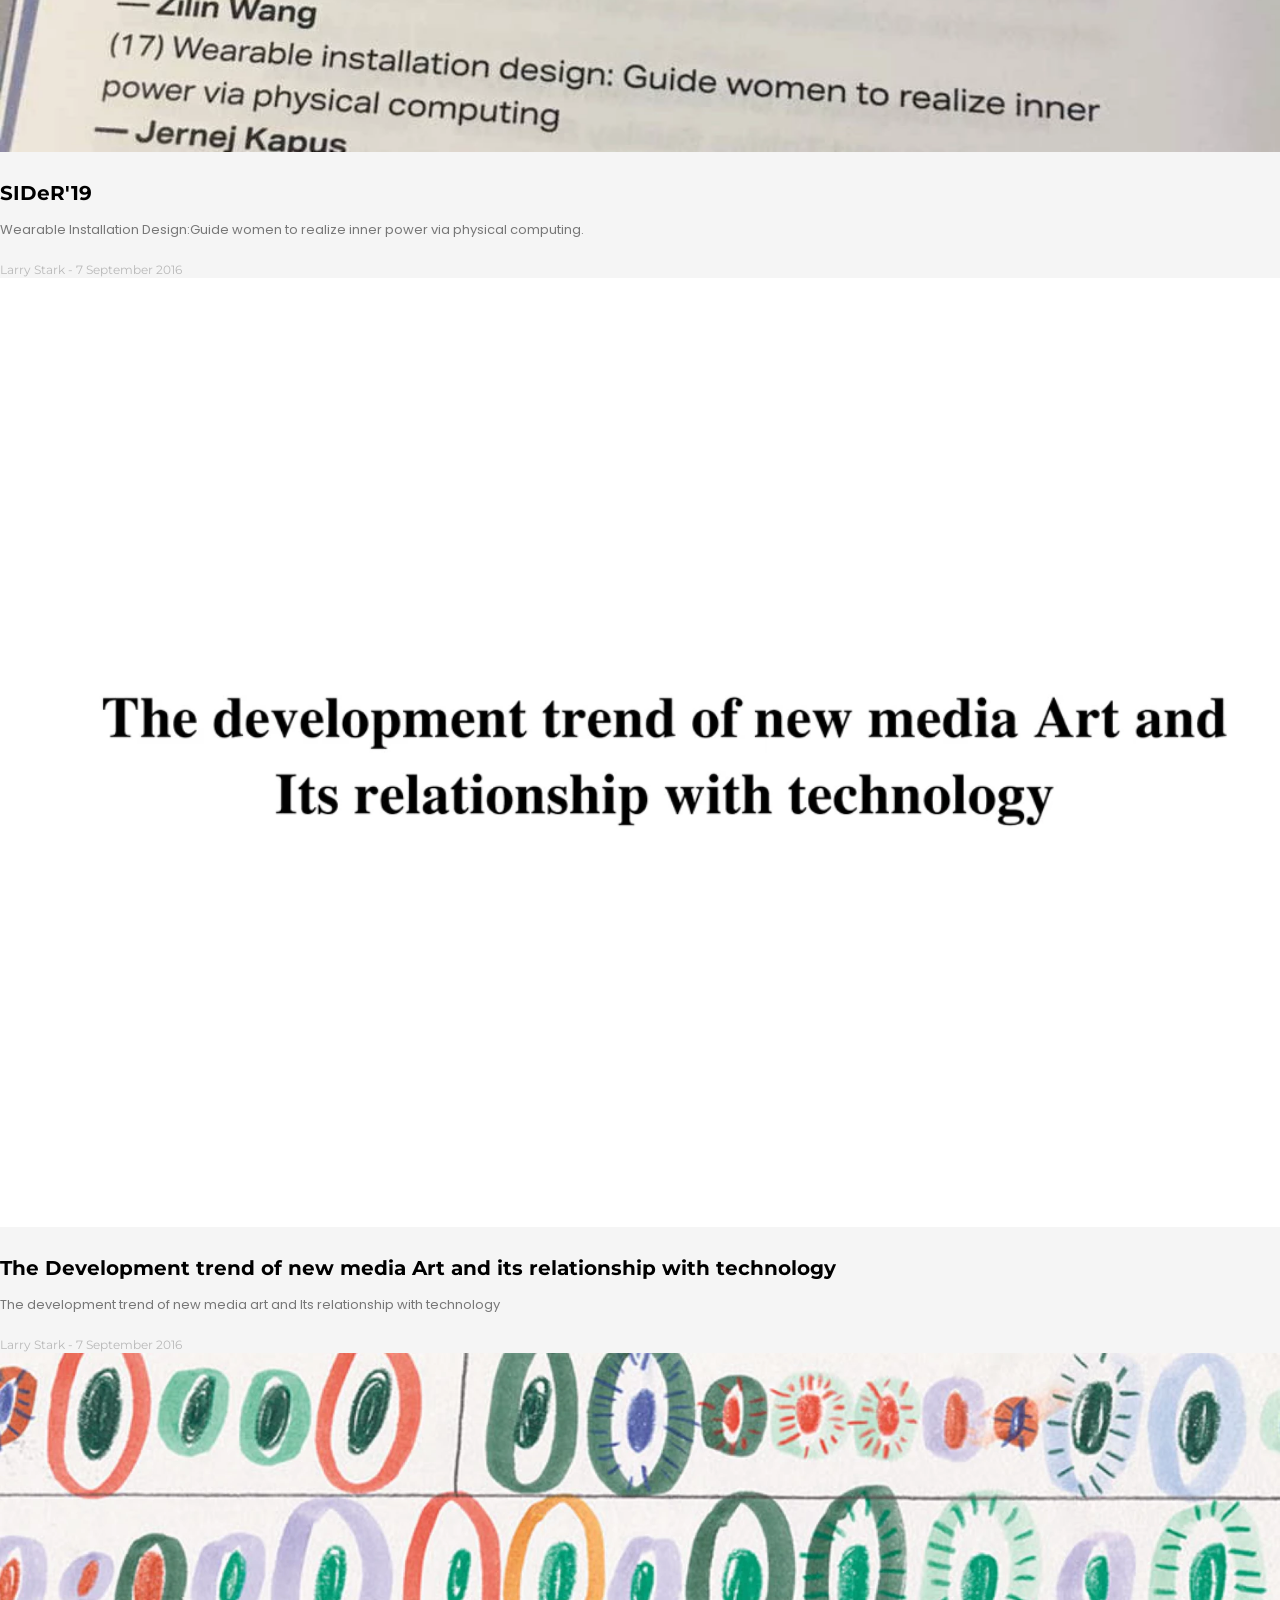
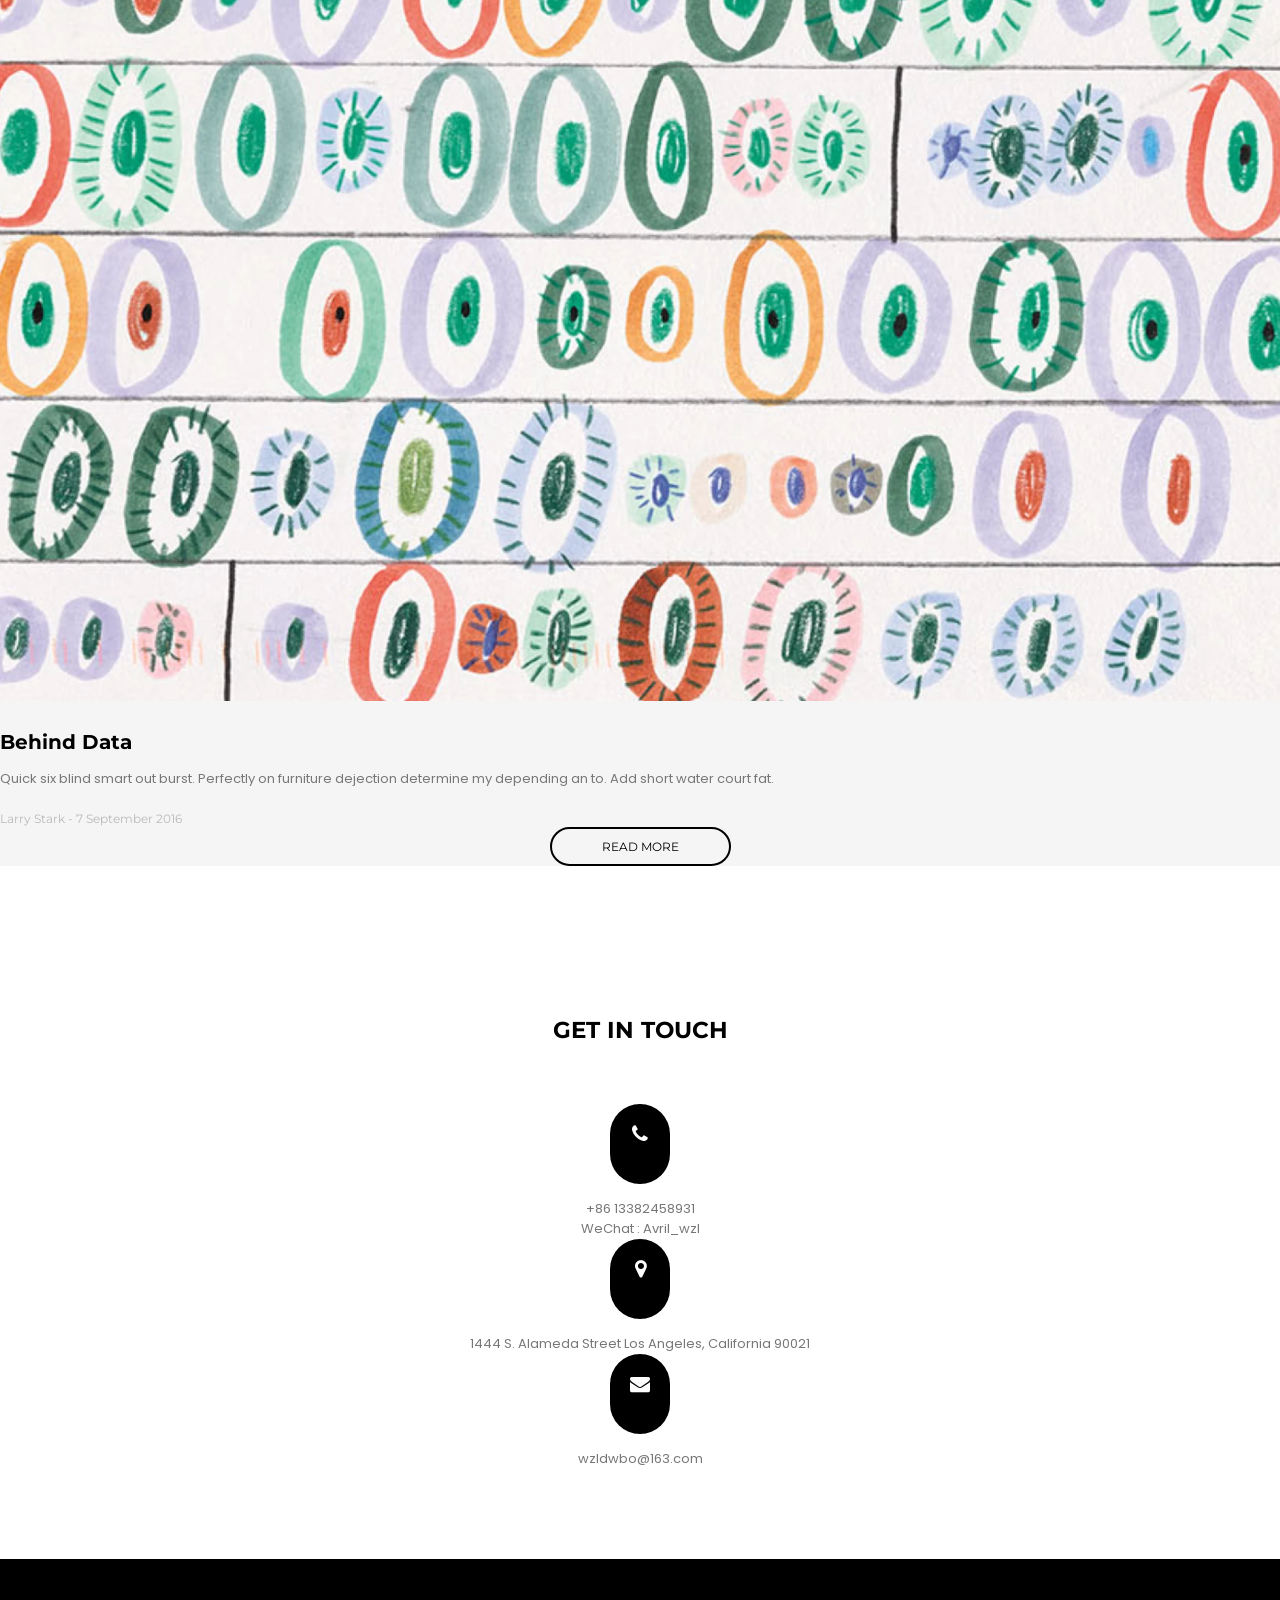
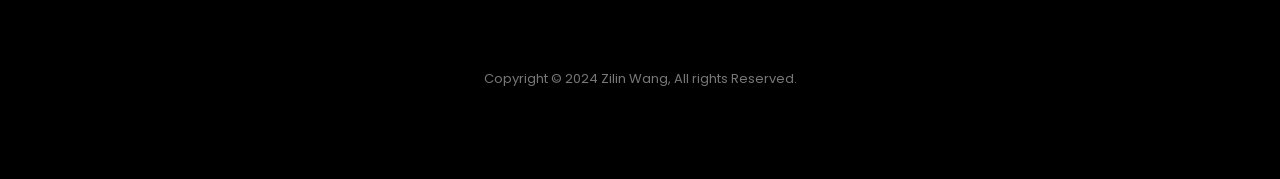
==== commit 4b9d4d0e: "aboutme" ====
--- a/index.html
+++ b/index.html
@@ -79,7 +79,7 @@
             <div class="container"> 
                 <div class="row">
                     <div class="col-md-6 about-image wow fadeInUp" data-wow-delay="0.4s">
-                        <img src="images/aboutme.png" alt="">
+                        <img src="images/aboutme.webp" alt="">
                     </div>
                     <div class="col-md-6 about-text wow fadeInUp" data-wow-delay="0.8s">
                         <div class="out">
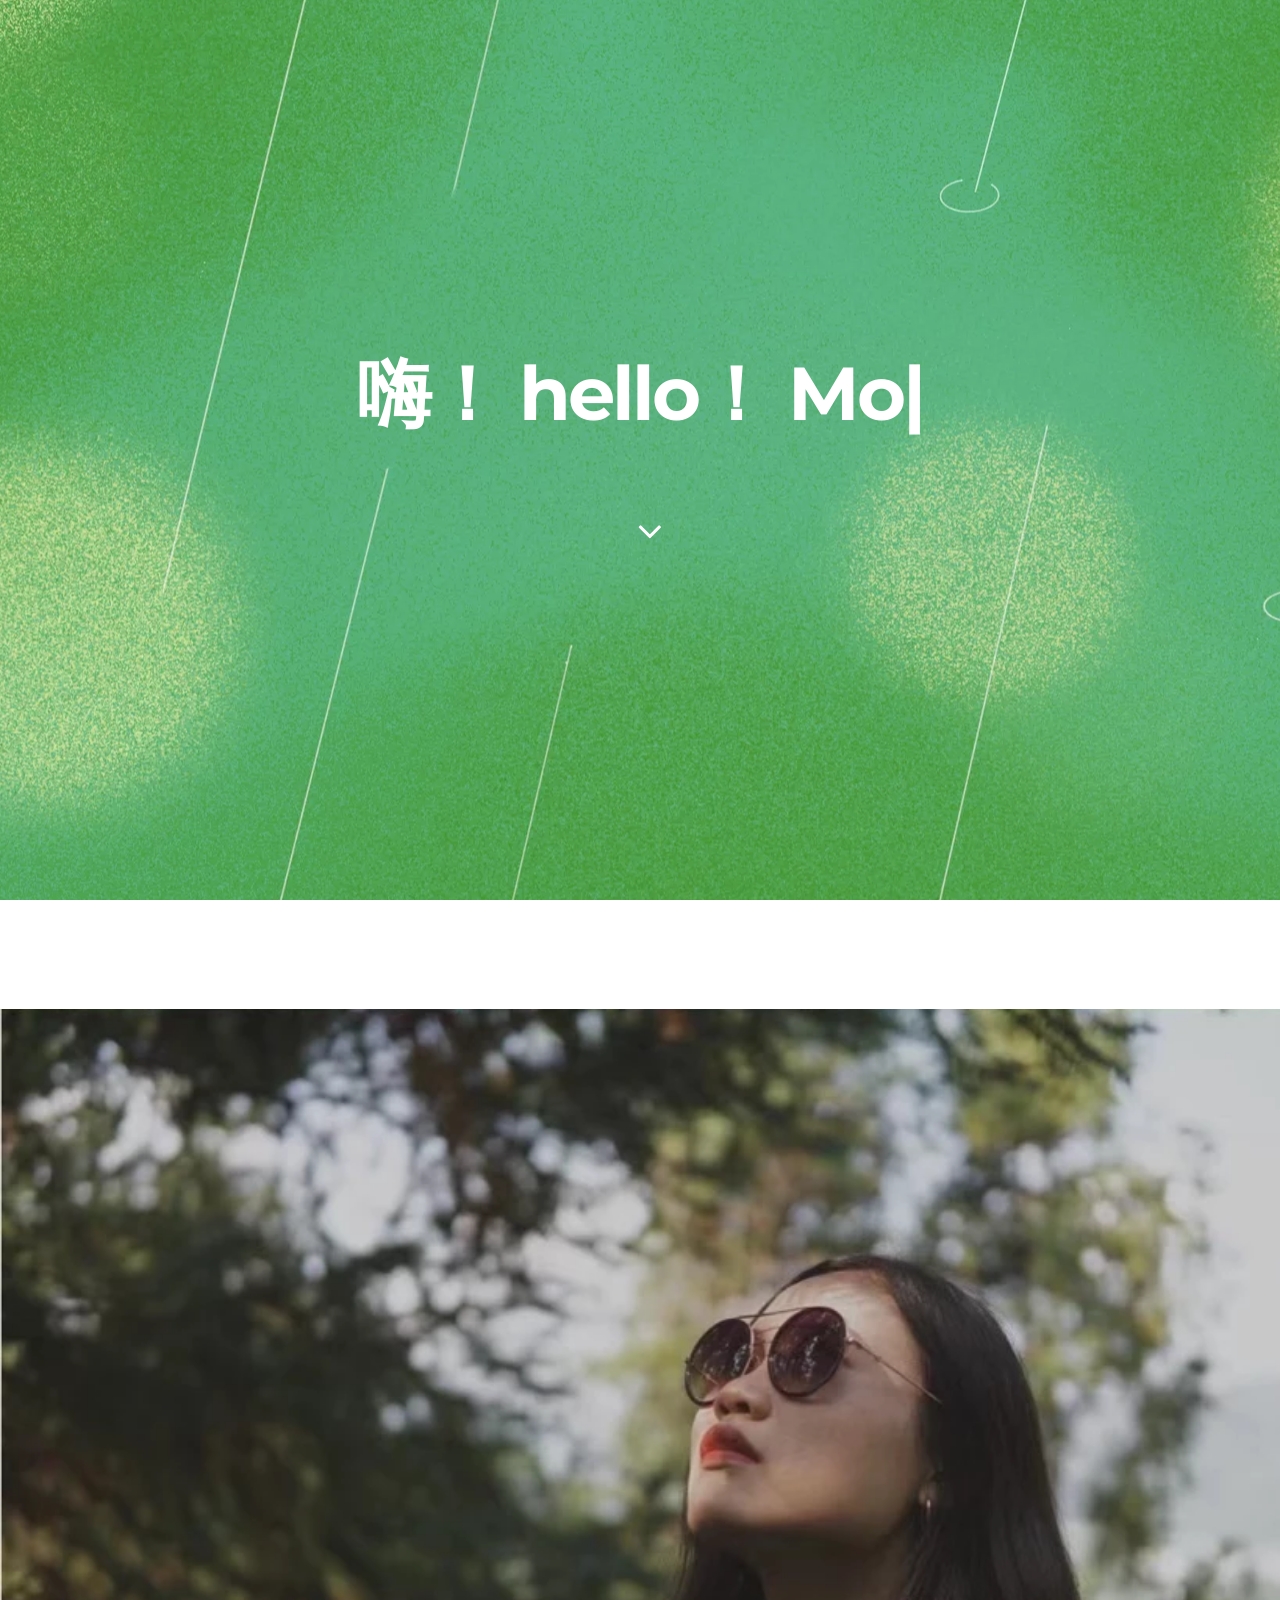
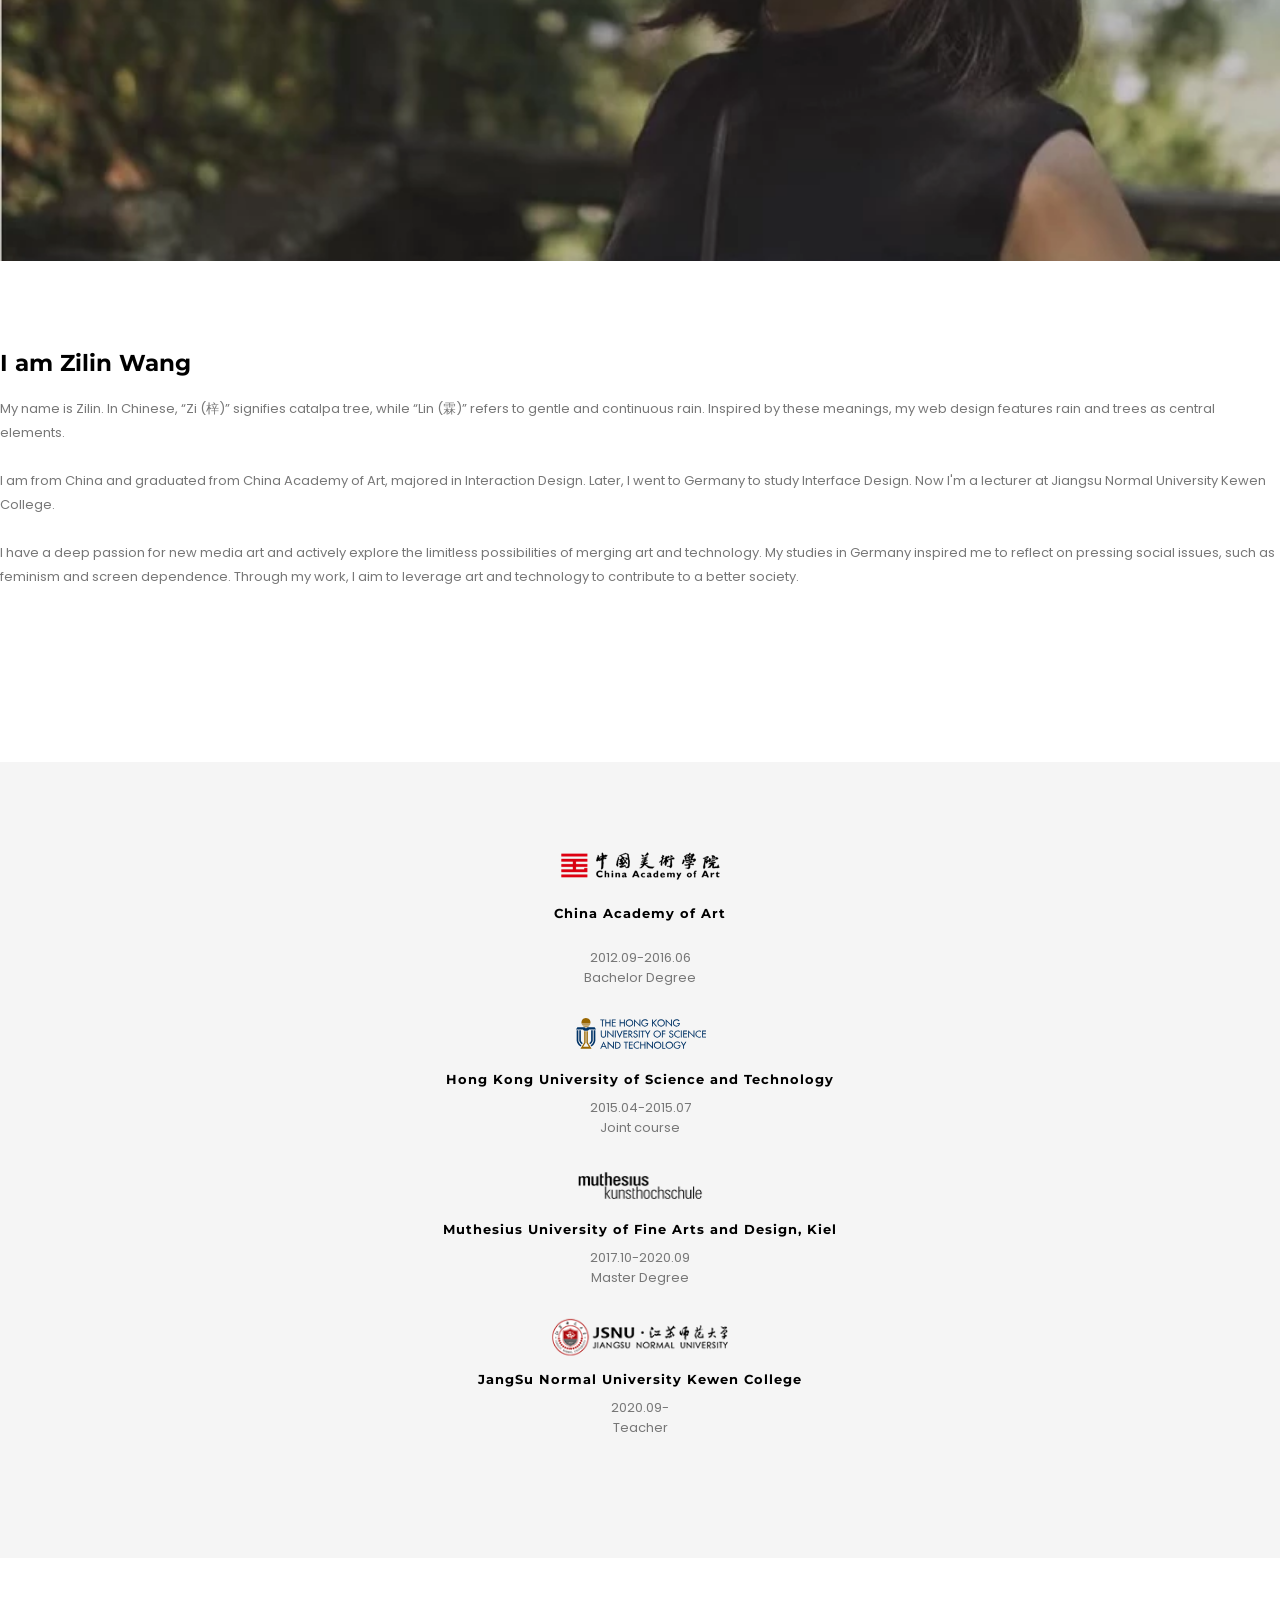
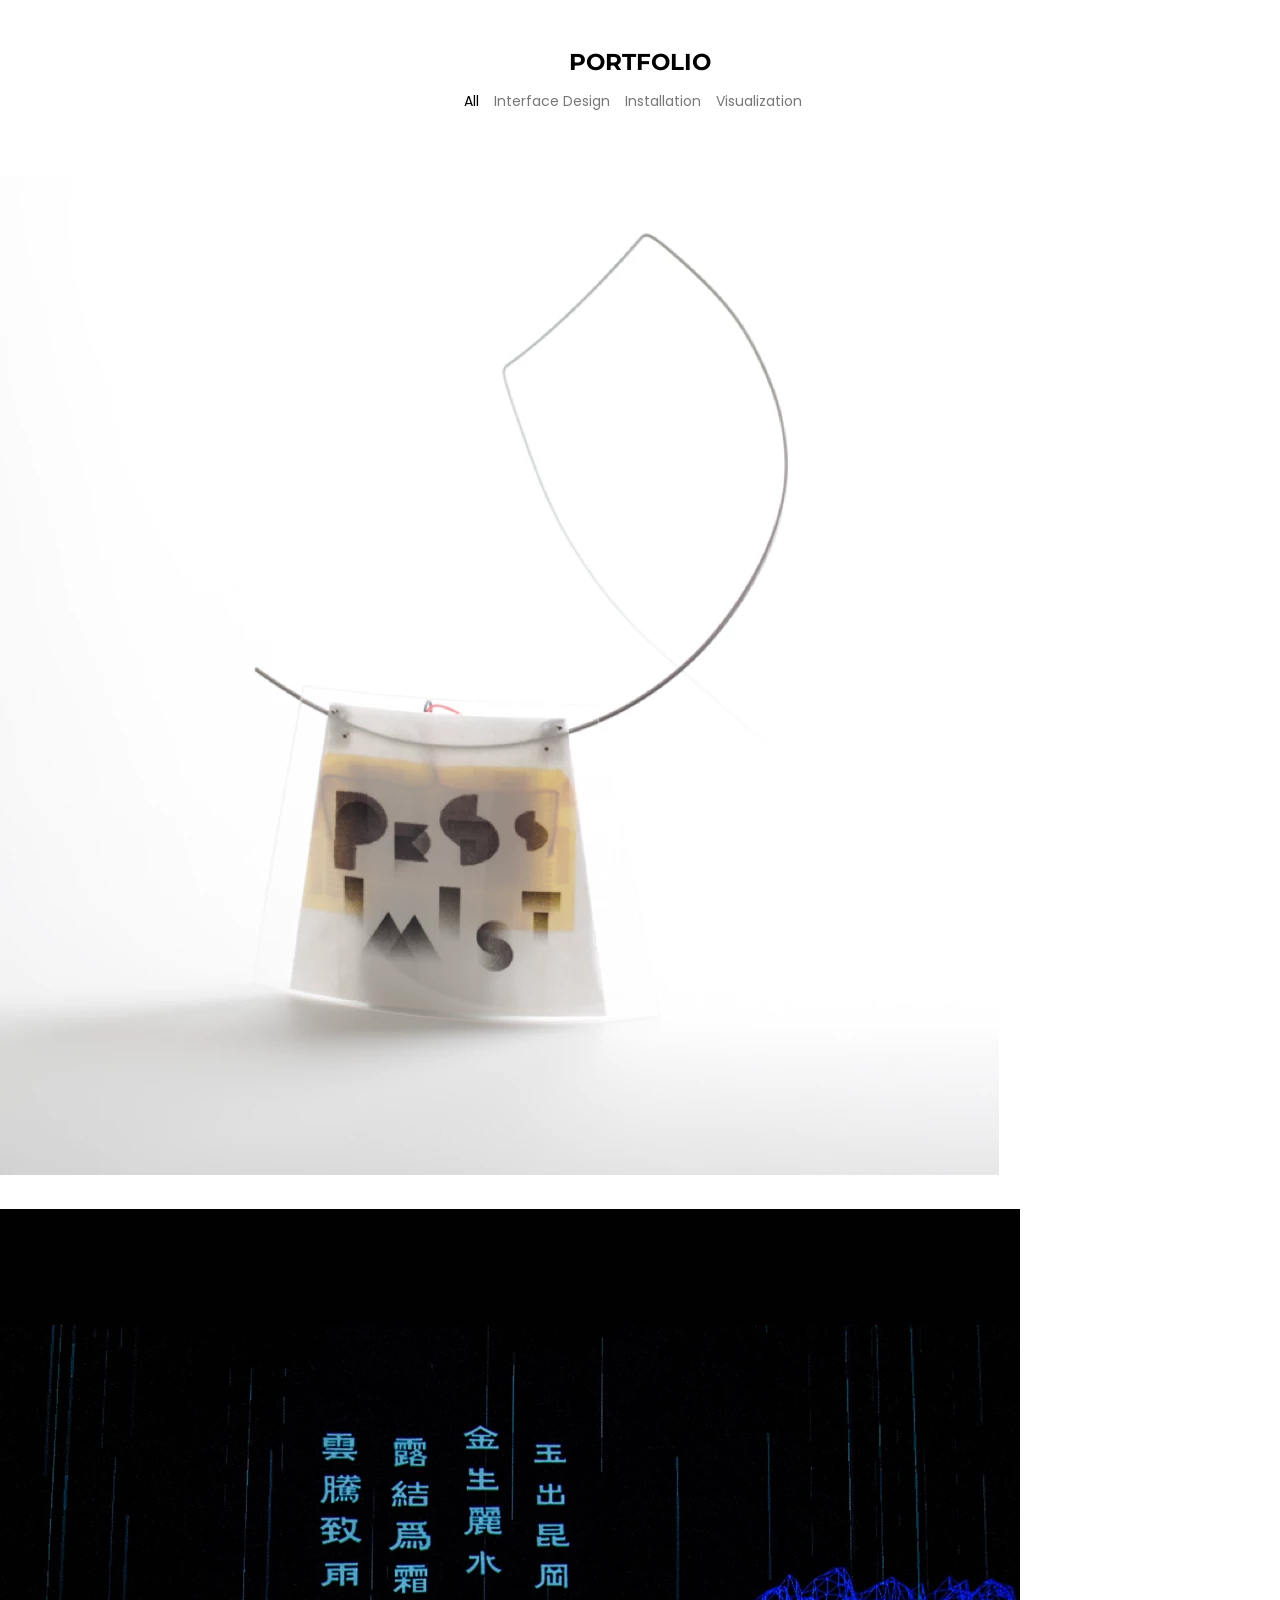
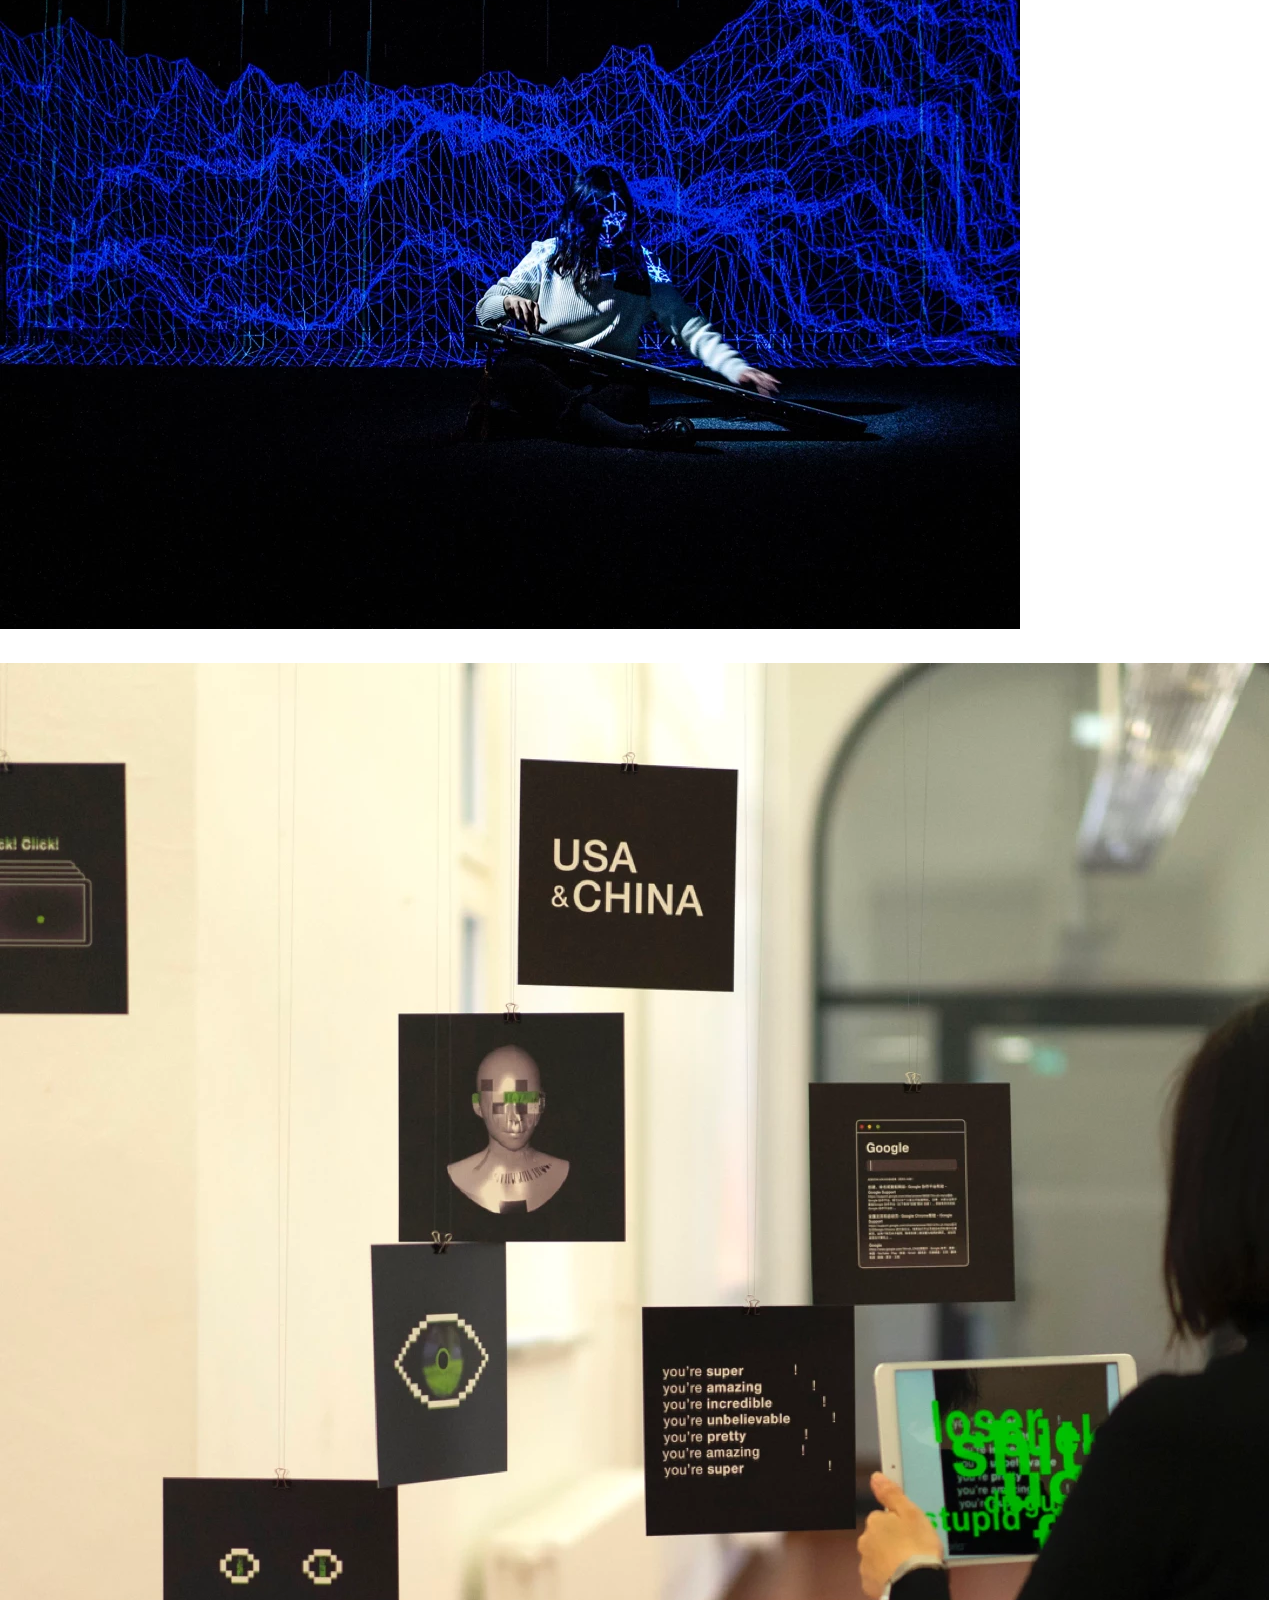
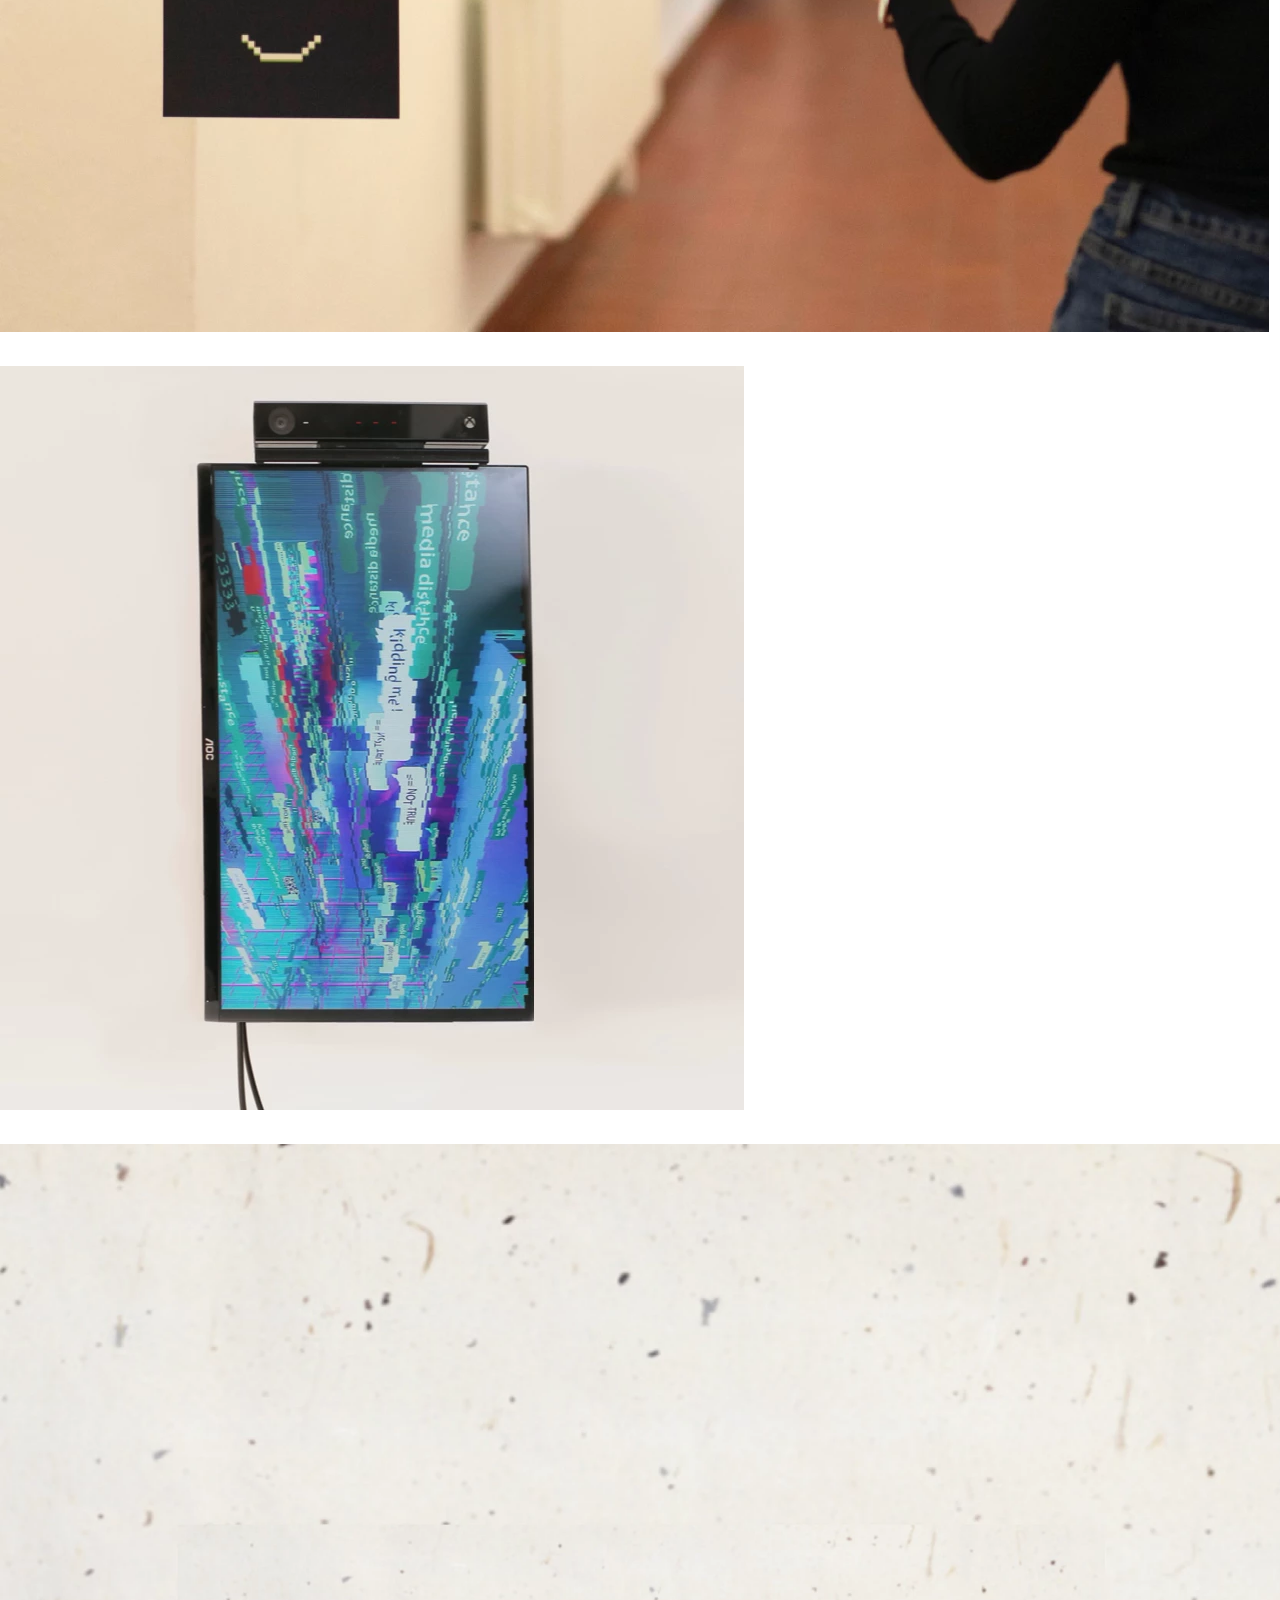
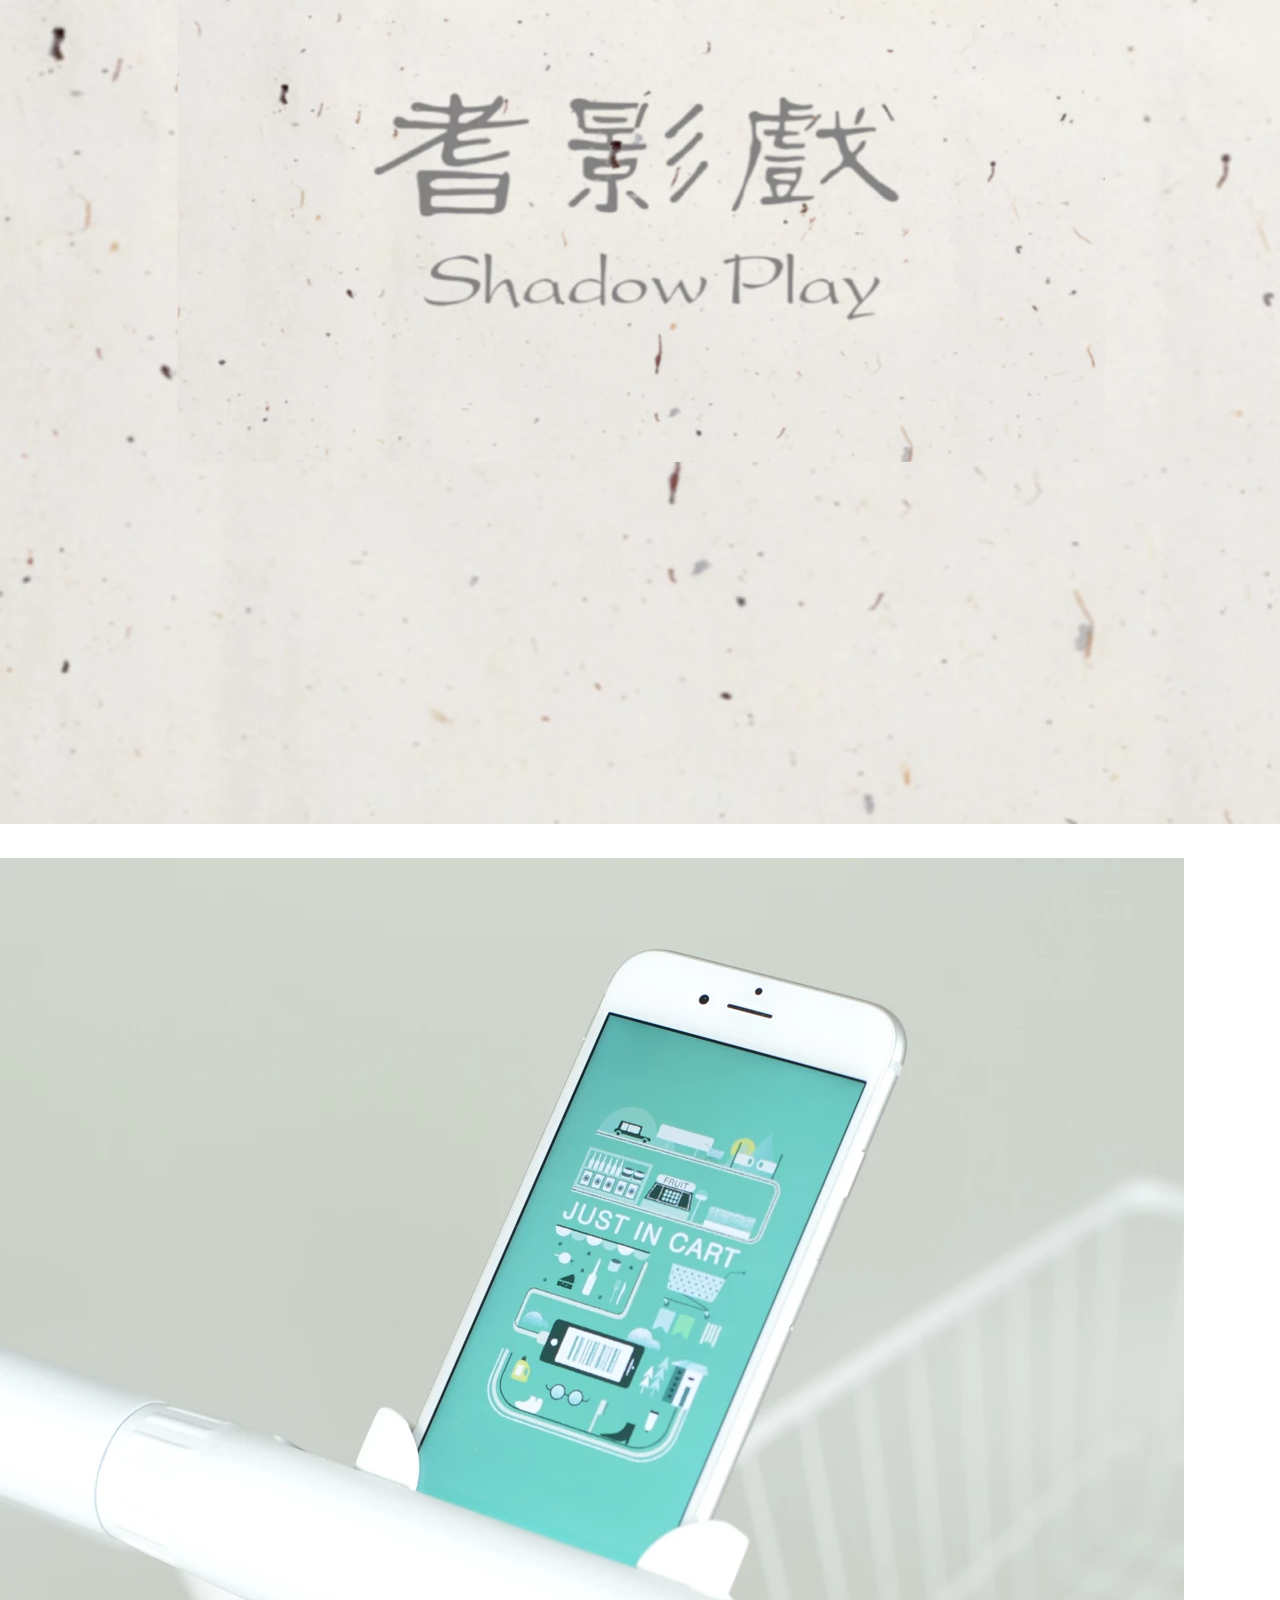
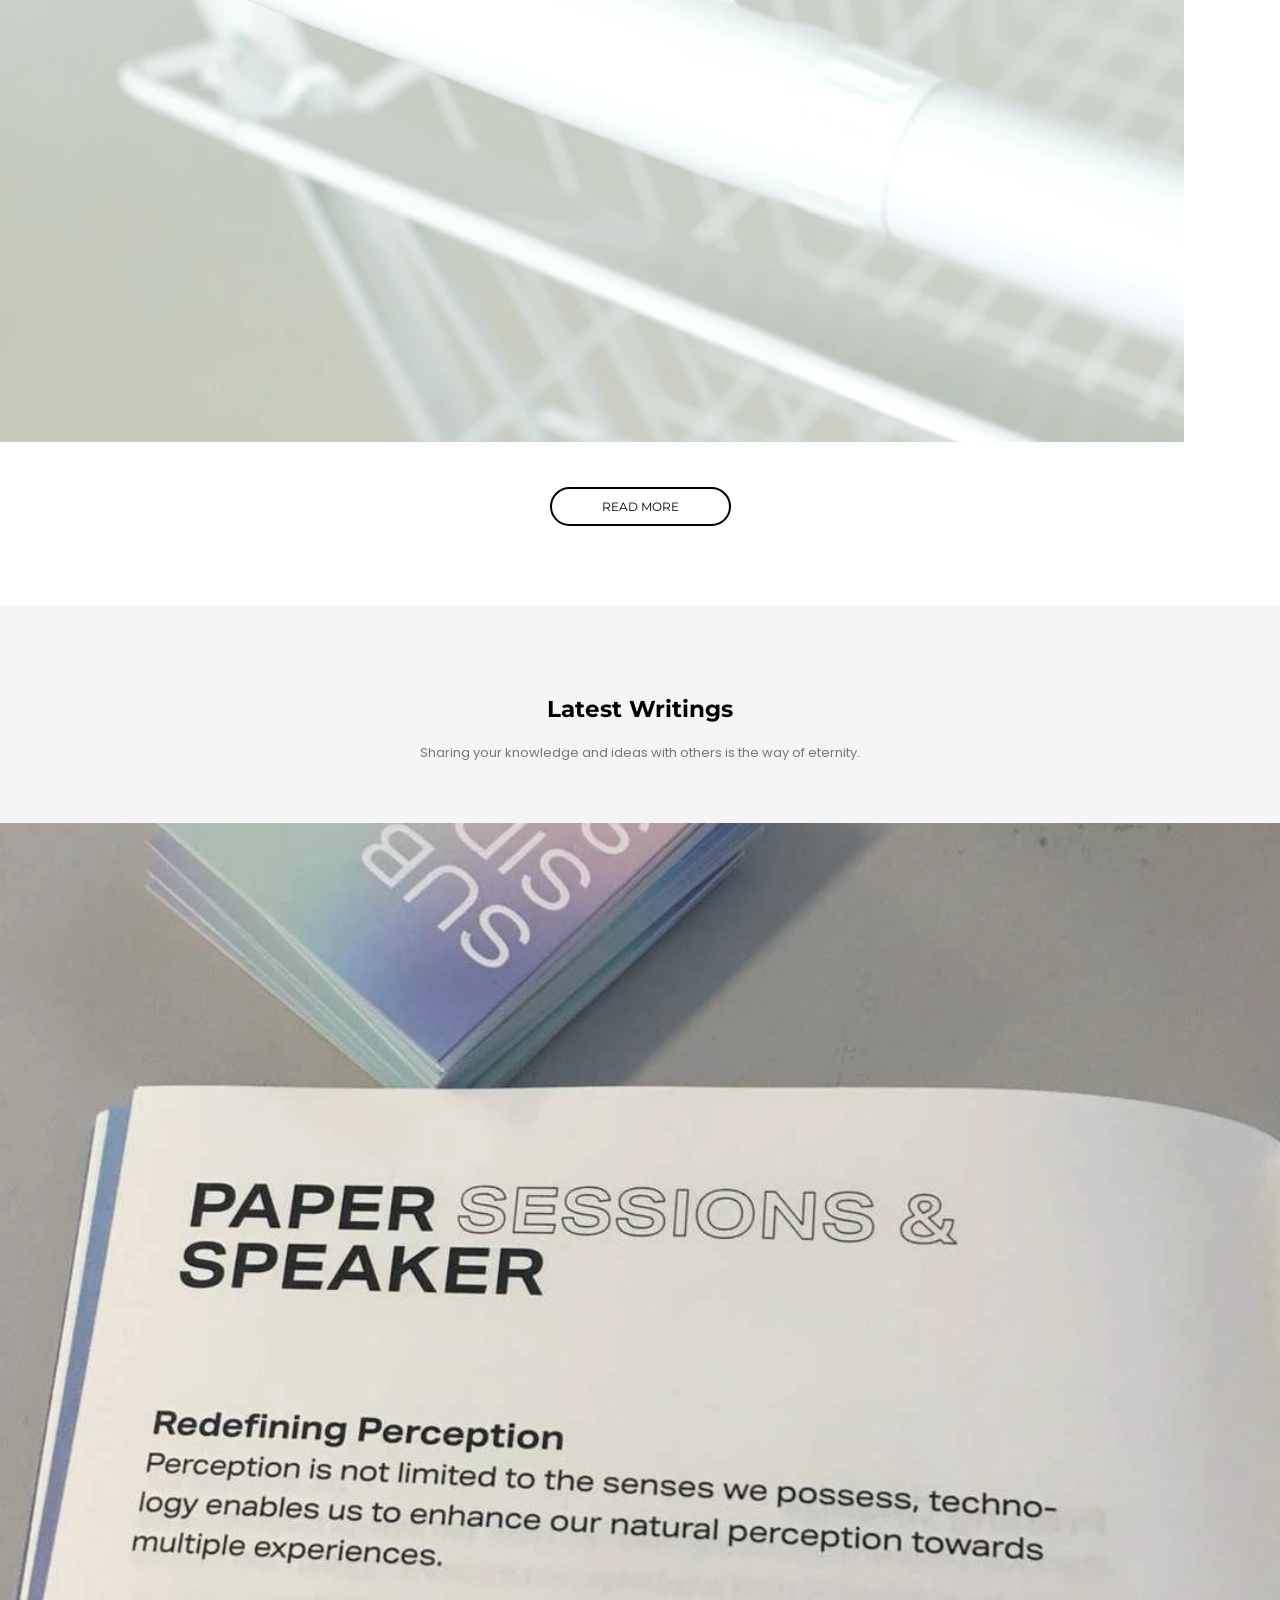
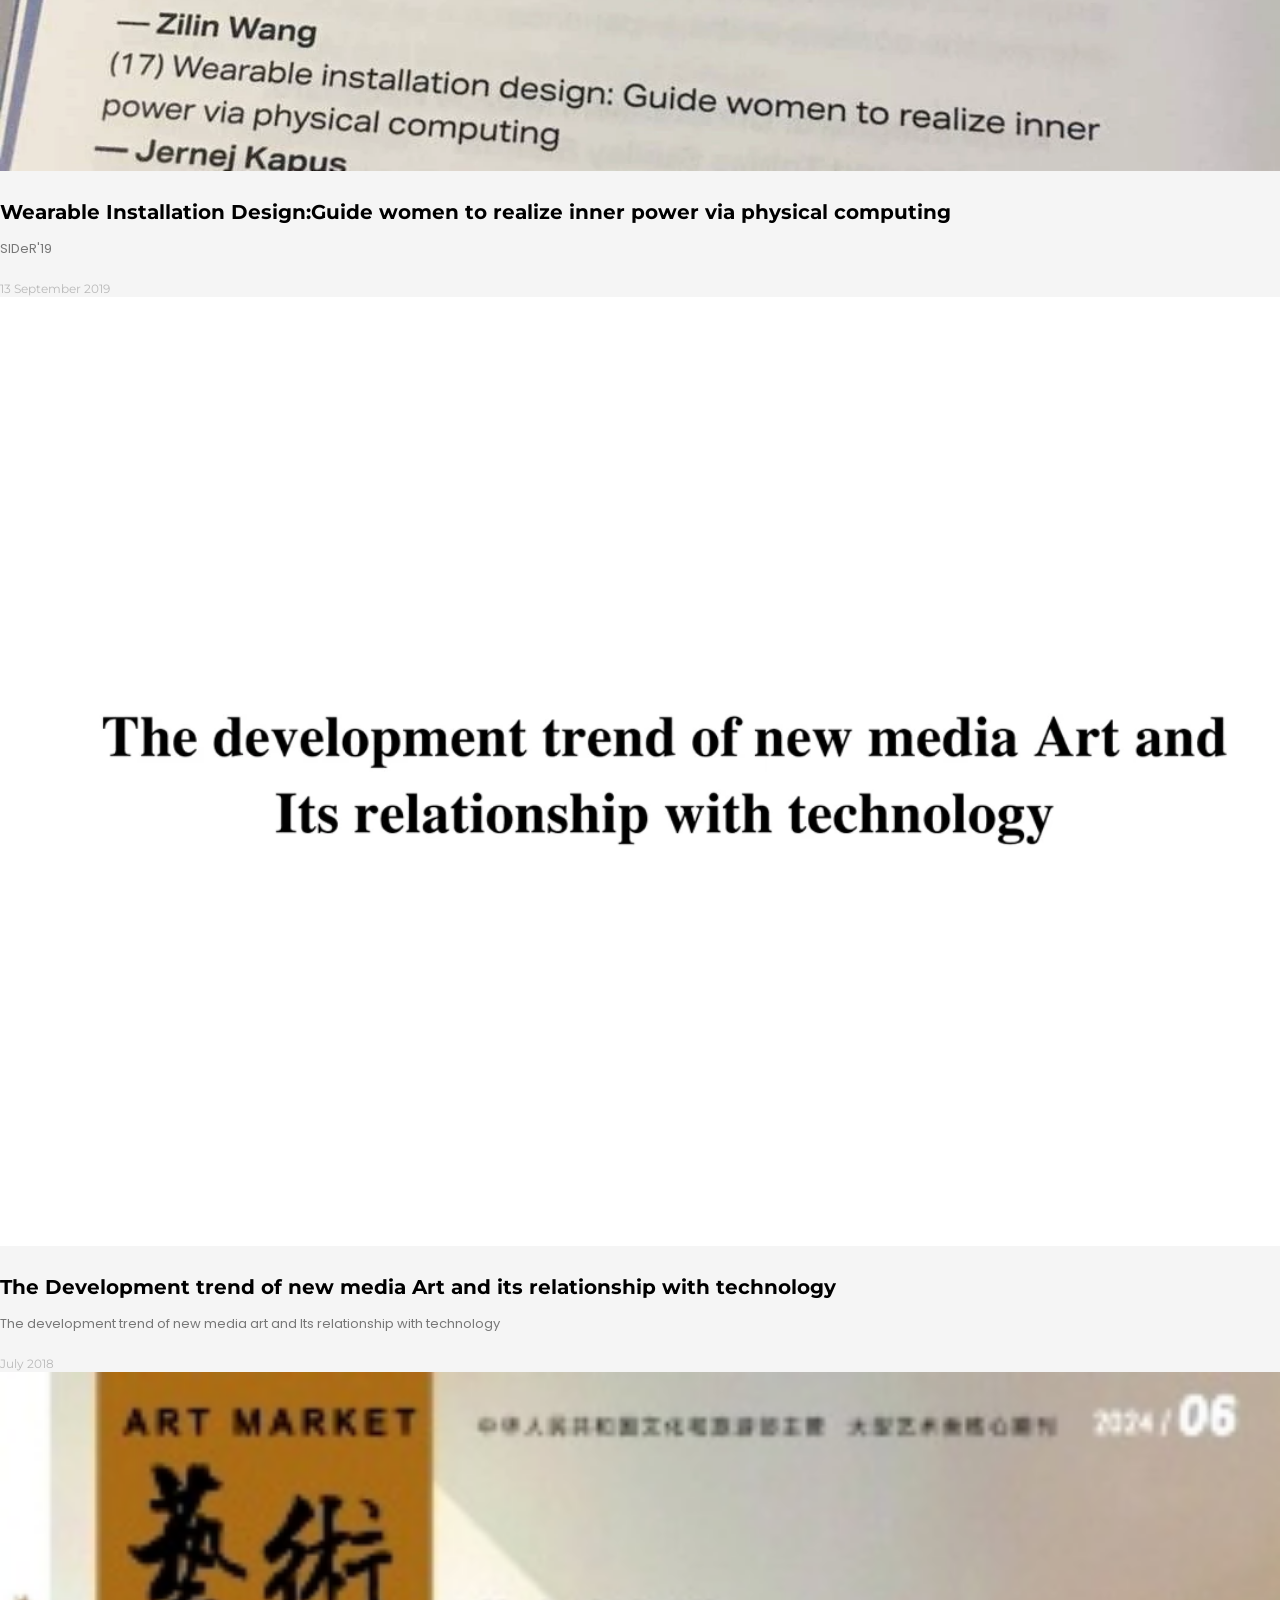
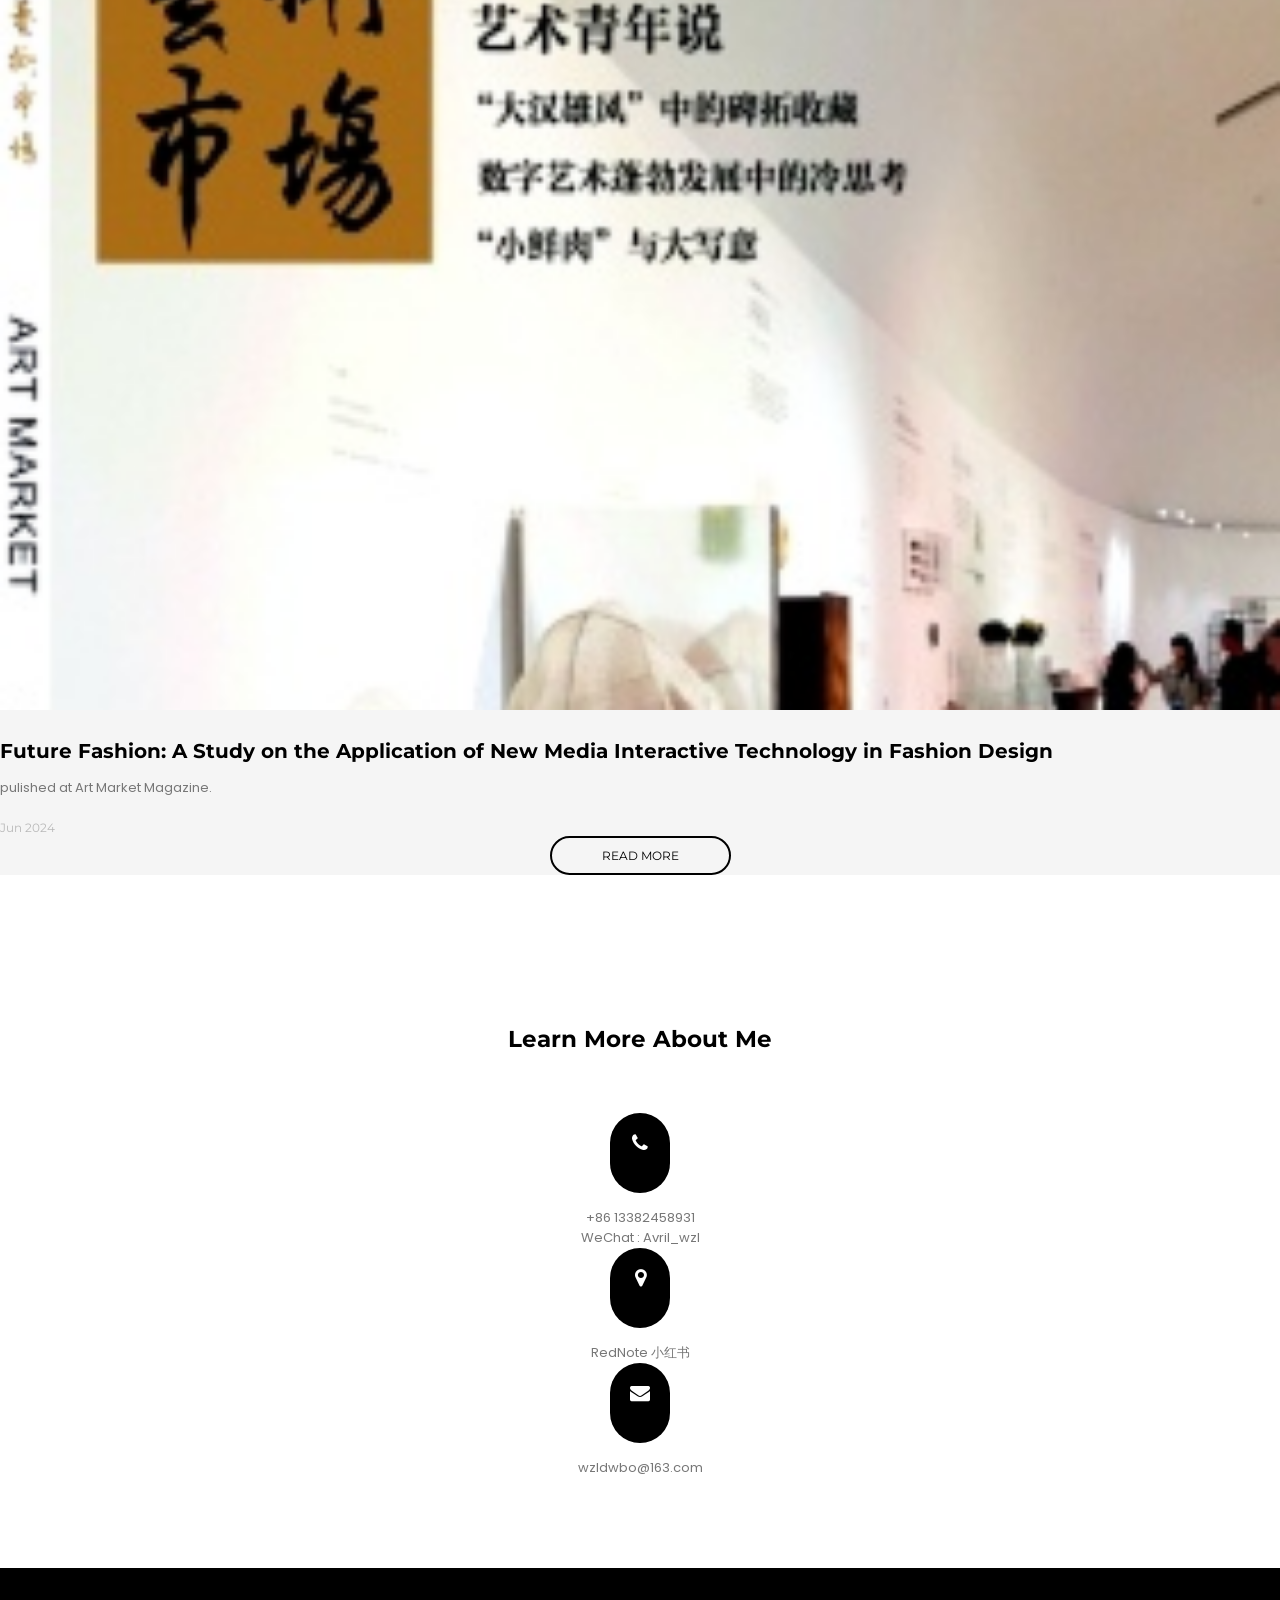
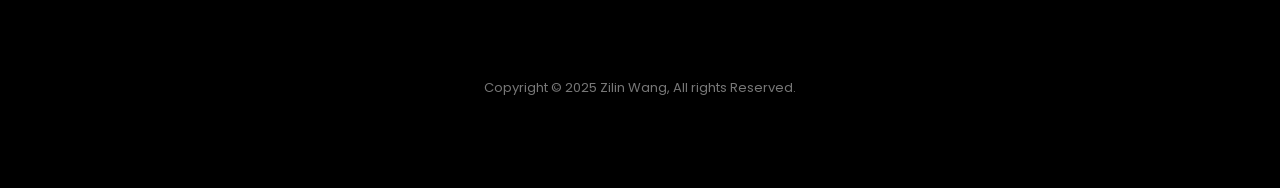
==== commit f5582f11: "FinishedVersion" ====
--- a/index.html
+++ b/index.html
@@ -79,18 +79,18 @@
             <div class="container"> 
                 <div class="row">
                     <div class="col-md-6 about-image wow fadeInUp" data-wow-delay="0.4s">
-                        <img src="images/aboutme.webp" alt="">
+                        <br><img src="images/aboutme.webp" alt="">
                     </div>
                     <div class="col-md-6 about-text wow fadeInUp" data-wow-delay="0.8s">
                         <div class="out">
                         <h2>I am Zilin Wang</h2>
                         <br/>
                         <p>
-                        My name is Wang Zilin. “Zi（梓）” in Chinese means a useful tree, and “Lin（霖）” means rain after a long drought, and it is also an image of rain falling in the forest, so my web design uses rain and trees as the main elements. 
+                            My name is Zilin. In Chinese, “Zi (梓)” signifies catalpa tree, while “Lin (霖)” refers to gentle and continuous rain. Inspired by these meanings, my web design features rain and trees as central elements.
                         <br/><br/>
-                        I am from China and graduated from China Academy of Art, majoring in Interaction Design. Later, I went to Germany to study Interface Design. Now I teach design courses at Jiangsu Normal University Kewen College.
+                        I am from China and graduated from China Academy of Art, majored in Interaction Design. Later, I went to Germany to study Interface Design. Now I'm a lecturer at Jiangsu Normal University Kewen College.
                         <br/><br/>
-                        I like new media art and try to explore infinite possibilities of combining art and technology, and began to study how new technologies can be used as a medium for artistic expression. During my studies in Germany, I considered more about current social issues, such as feminism, screen dependence, etc, hoping to shape a better society with art and technologies.
+                        I have a deep passion for new media art and actively explore the limitless possibilities of merging art and technology. My studies in Germany inspired me to reflect on pressing social issues, such as feminism and screen dependence. Through my work, I aim to leverage art and technology to contribute to a better society.
                             </p>
                         </div>
                     </div>
@@ -111,7 +111,7 @@
                         <!-- <i data-icon="C" class="icon"></i> -->
                         <a href="https://library.hkust.edu.hk/exhibitions/ielm-2015/" target="_blank"><img src="/images/HKUST-logi.svg" class="icon"></img></a>
                         <h3>Hong Kong University of Science and Technology</h3>
-                        <p>2015.0 </p>
+                        <p>2015.04-2015.07 </p>
                         <p>Joint course </p>
                     </div>
                     <!-- Graphic Design -->
@@ -142,9 +142,9 @@
                 <div class="portfolio_filter">
                     <ul>
                         <li class="select-cat" data-filter="*">All</li>
-                        <li data-filter=".web-design">Web Design</li>
-                        <li data-filter=".aplication">Applications</li>
-                        <li data-filter=".development">Development</li>
+                        <li data-filter=".web-design">Interface Design</li>
+                        <li data-filter=".aplication">Installation</li>
+                        <li data-filter=".development">Visualization</li>
                     </ul>
                 </div>
             </div>
@@ -165,11 +165,11 @@
                             <img src="images/work-2.webp" alt=""> 
                         </a>
                         <!-- Item -->
-                        <a href="work3.html" class="single_item link development col-md-4 col-sm-6 wow fadeInUp" data-wow-delay="0.9s">
+                        <a href="work3.html" class="single_item link aplication col-md-4 col-sm-6 wow fadeInUp" data-wow-delay="0.9s">
                             <img src="images/work-3.webp" alt=""> 
                         </a>
                         <!-- Item -->
-                        <a href="work4.html" class="single_item link web-design col-md-4 col-sm-6 wow fadeInUp" data-wow-delay="1.2s">
+                        <a href="work4.html" class="single_item link aplication col-md-4 col-sm-6 wow fadeInUp" data-wow-delay="1.2s">
                             <img src="images/work-4.webp" alt=""> 
                         </a>
                         <!-- Item -->
@@ -177,7 +177,7 @@
                             <img src="images/work-5.webp" alt=""> 
                         </a>
                         <!-- Item -->
-                        <a href="work6.html" class="single_item link aplication col-md-4 col-sm-6 wow fadeInUp" data-wow-delay="1.8s">
+                        <a href="work6.html" class="single_item link web-design col-md-4 col-sm-6 wow fadeInUp" data-wow-delay="1.8s">
                             <img src="images/work-6.webp" alt=""> 
                         </a>
                     </div>
@@ -203,9 +203,9 @@
                         <div class="blog-image">
                             <img src="images/writing-1.webp">
                         </div>
-                        <h1>SIDeR'19</h1>
-                        <p>Wearable Installation Design:Guide women to realize inner power via physical computing.  </p>
-                        <span class="blog-info">Larry Stark - 7 September 2016 </span>
+                        <h1>Wearable Installation Design:Guide women to realize inner power via physical computing</h1>
+                        <p> SIDeR'19 </p>
+                        <span class="blog-info">13 September 2019 </span>
                     </a>
 
                     <a href="writing2.html" class="col-lg-4 col-md-4 col-sm-6 col-xs-12 blog-content wow fadeInUp" data-wow-delay="0.6s">
@@ -214,16 +214,16 @@
                         </div>
                         <h1>The Development trend of new media Art and its relationship with technology</h1>
                         <p>The development trend of new media art and Its relationship with technology  </p>
-                        <span class="blog-info">Larry Stark - 7 September 2016 </span>
+                        <span class="blog-info">July 2018 </span>
                     </a>
 
                     <a href="writing3.html" class="col-lg-4 col-md-4 col-sm-6 col-xs-12 blog-content wow fadeInUp" data-wow-delay="0.8s">
                         <div class="blog-image">
-                            <img src="images/writing-3.webp">
-                        </div>
-                        <h1>Behind Data </h1>
-                        <p>Quick six blind smart out burst. Perfectly on furniture dejection determine my depending an to. Add short water court fat.  </p>
-                        <span class="blog-info">Larry Stark - 7 September 2016 </span>
+                            <img src="images/writing3.png">
+                        </div>
+                        <h1>Future Fashion: A Study on the Application of New Media Interactive Technology in Fashion Design </h1>
+                        <p>pulished at Art Market Magazine.  </p>
+                        <span class="blog-info"> Jun 2024 </span>
                     </a>
                 </div>
                 <a href="blog.html" class="site-button"> READ MORE</a>
@@ -235,7 +235,7 @@
     <section class="contact" id="contact">
         <div class="container">
             <div class="section-title">
-                <h2>GET IN TOUCH</h2>
+                <h2>Learn More About Me</h2>
                 <!-- <p>There are many things that seem impossible only as long as one does not attempt them. <br/> Let things happen. </p> -->
             </div>
             <!-- Contact Info -->
@@ -246,11 +246,11 @@
                         <p> +86 13382458931 <br/>WeChat : Avril_wzl</p>
                     </div>
                     <div class="col-md-4 col-sm-4 col-xs-12 contact-info wow fadeInUp" data-wow-delay="0.6s">
-                        <i class="fa fa-map-marker" aria-hidden="true"></i>
-                        <p>1444 S. Alameda Street Los Angeles, California 90021</p>
+                        <a href="https://www.xiaohongshu.com/user/profile/5badae7759131800012dac0d" target="_blank"><i class="fa fa-map-marker" aria-hidden="true"></i></a>
+                        <p>RedNote 小红书</p>
                     </div>
                     <div class="col-md-4 col-sm-4 col-xs-12 contact-info wow fadeInUp" data-wow-delay="0.8s">
-                        <i class="fa fa-envelope" aria-hidden="true"></i>
+                        <a href="mailto:wzldwbo@163.com"><i class="fa fa-envelope" aria-hidden="true"></i></a>
                         <p>wzldwbo@163.com <br/> </p>
                     </div>
                 </div> <!-- information end -->
@@ -287,7 +287,7 @@
                 <a href="#"><i class="fa fa-behance" aria-hidden="true"></i>  </a>
                 <a href="#"><i class="fa fa-dribbble" aria-hidden="true"></i>  </a>
             </div> -->
-            <p>Copyright © 2024 Zilin Wang, All rights Reserved. <br/>
+            <p>Copyright © 2025 Zilin Wang, All rights Reserved. <br/>
 </p>
         </div>
     </footer>
--- a/css/style.css
+++ b/css/style.css
@@ -1411,13 +1411,23 @@
 
 
 
-
-
-
-
-
-
-
-
-
-
+.video-container{
+    display: flex;
+    justify-content:center;
+    gap:40px;
+}
+
+video{
+    width:300px;
+    height: auto;
+}
+
+
+.responsive-video{
+    width:100%;
+    height:auto;
+}
+
+
+
+
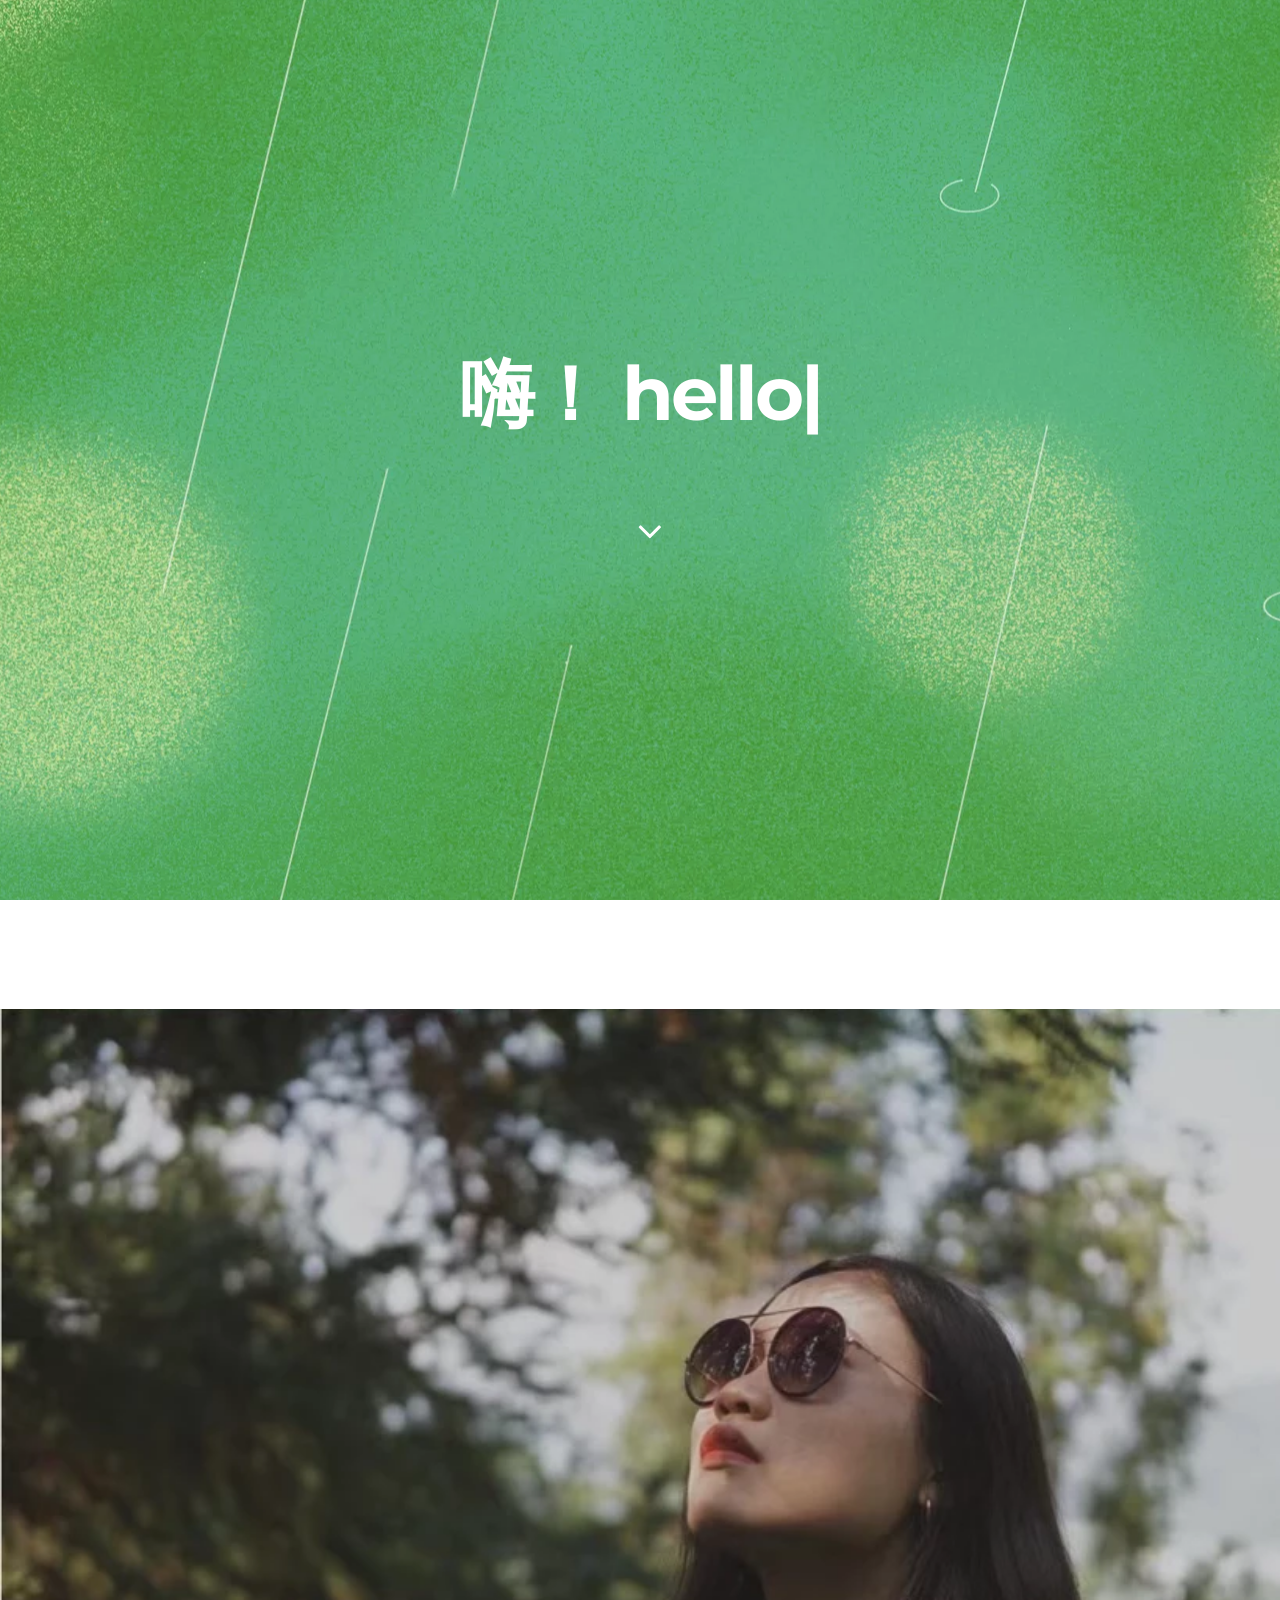
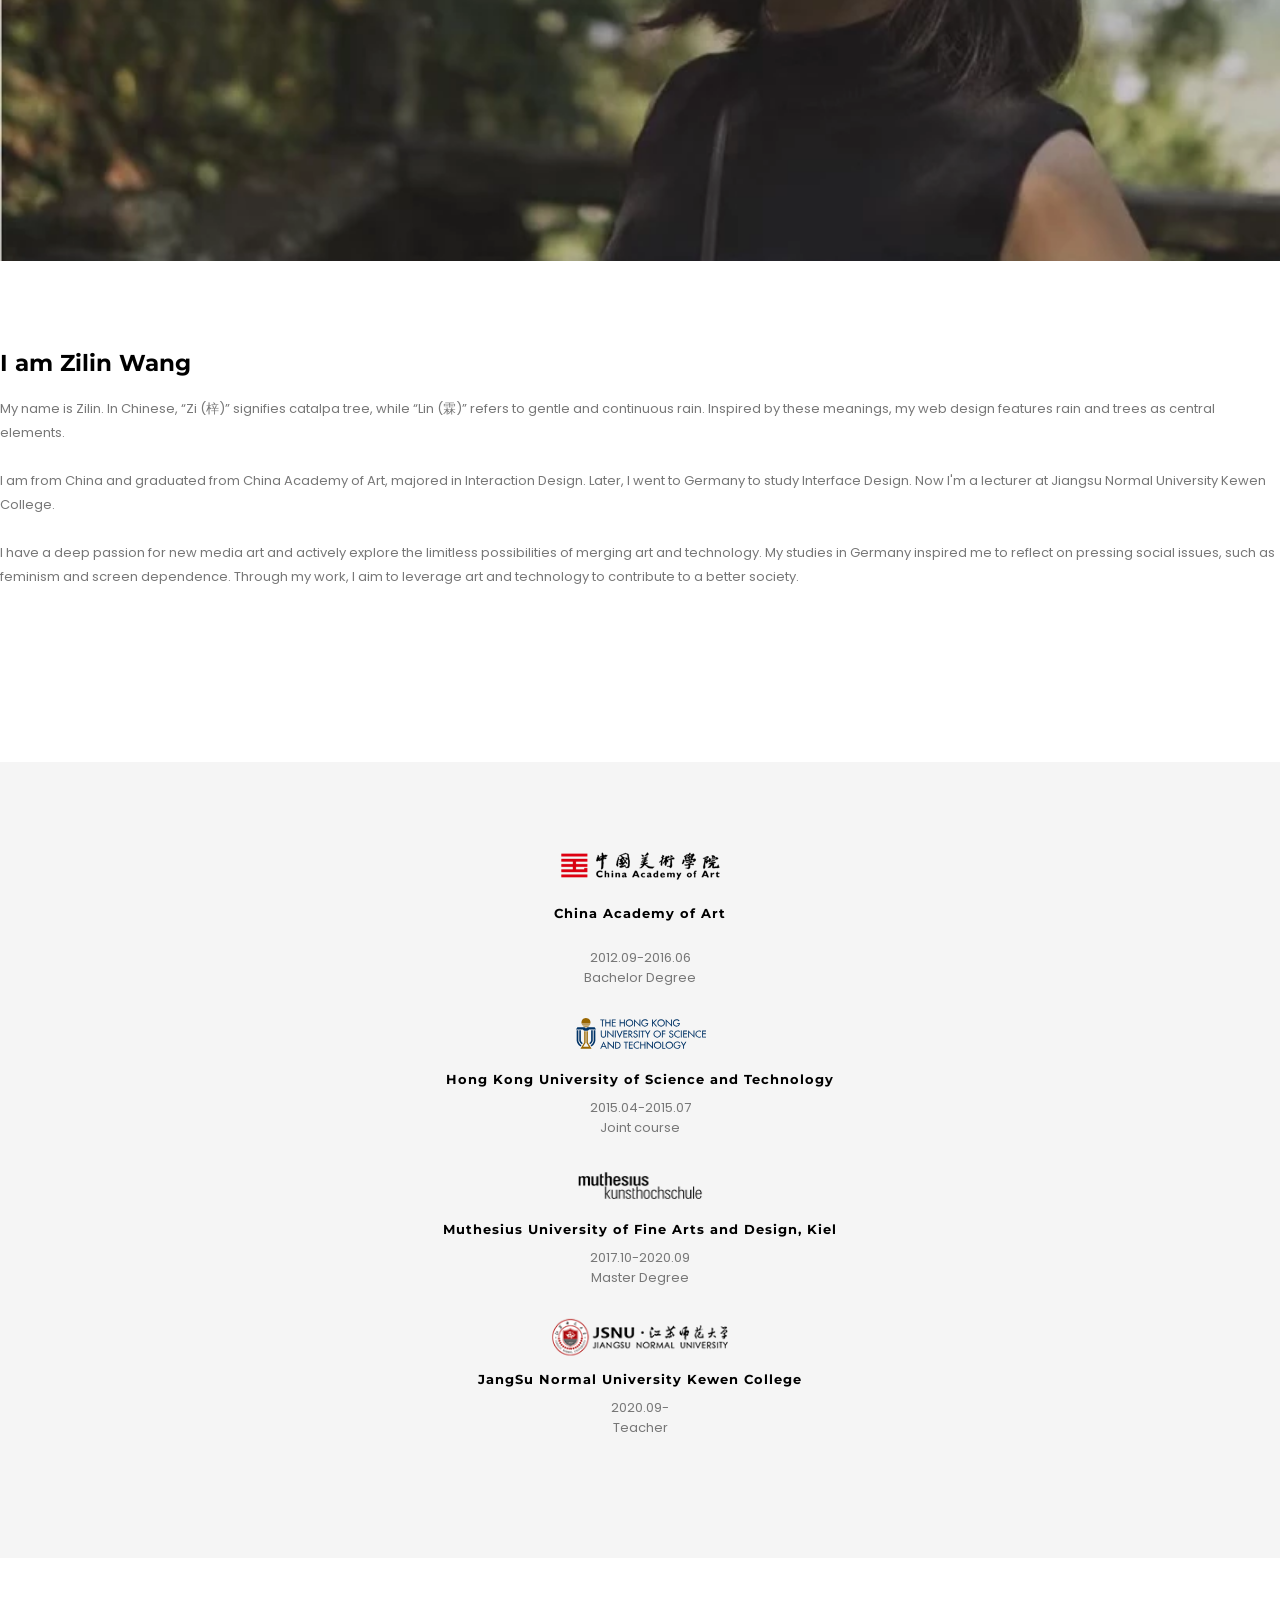
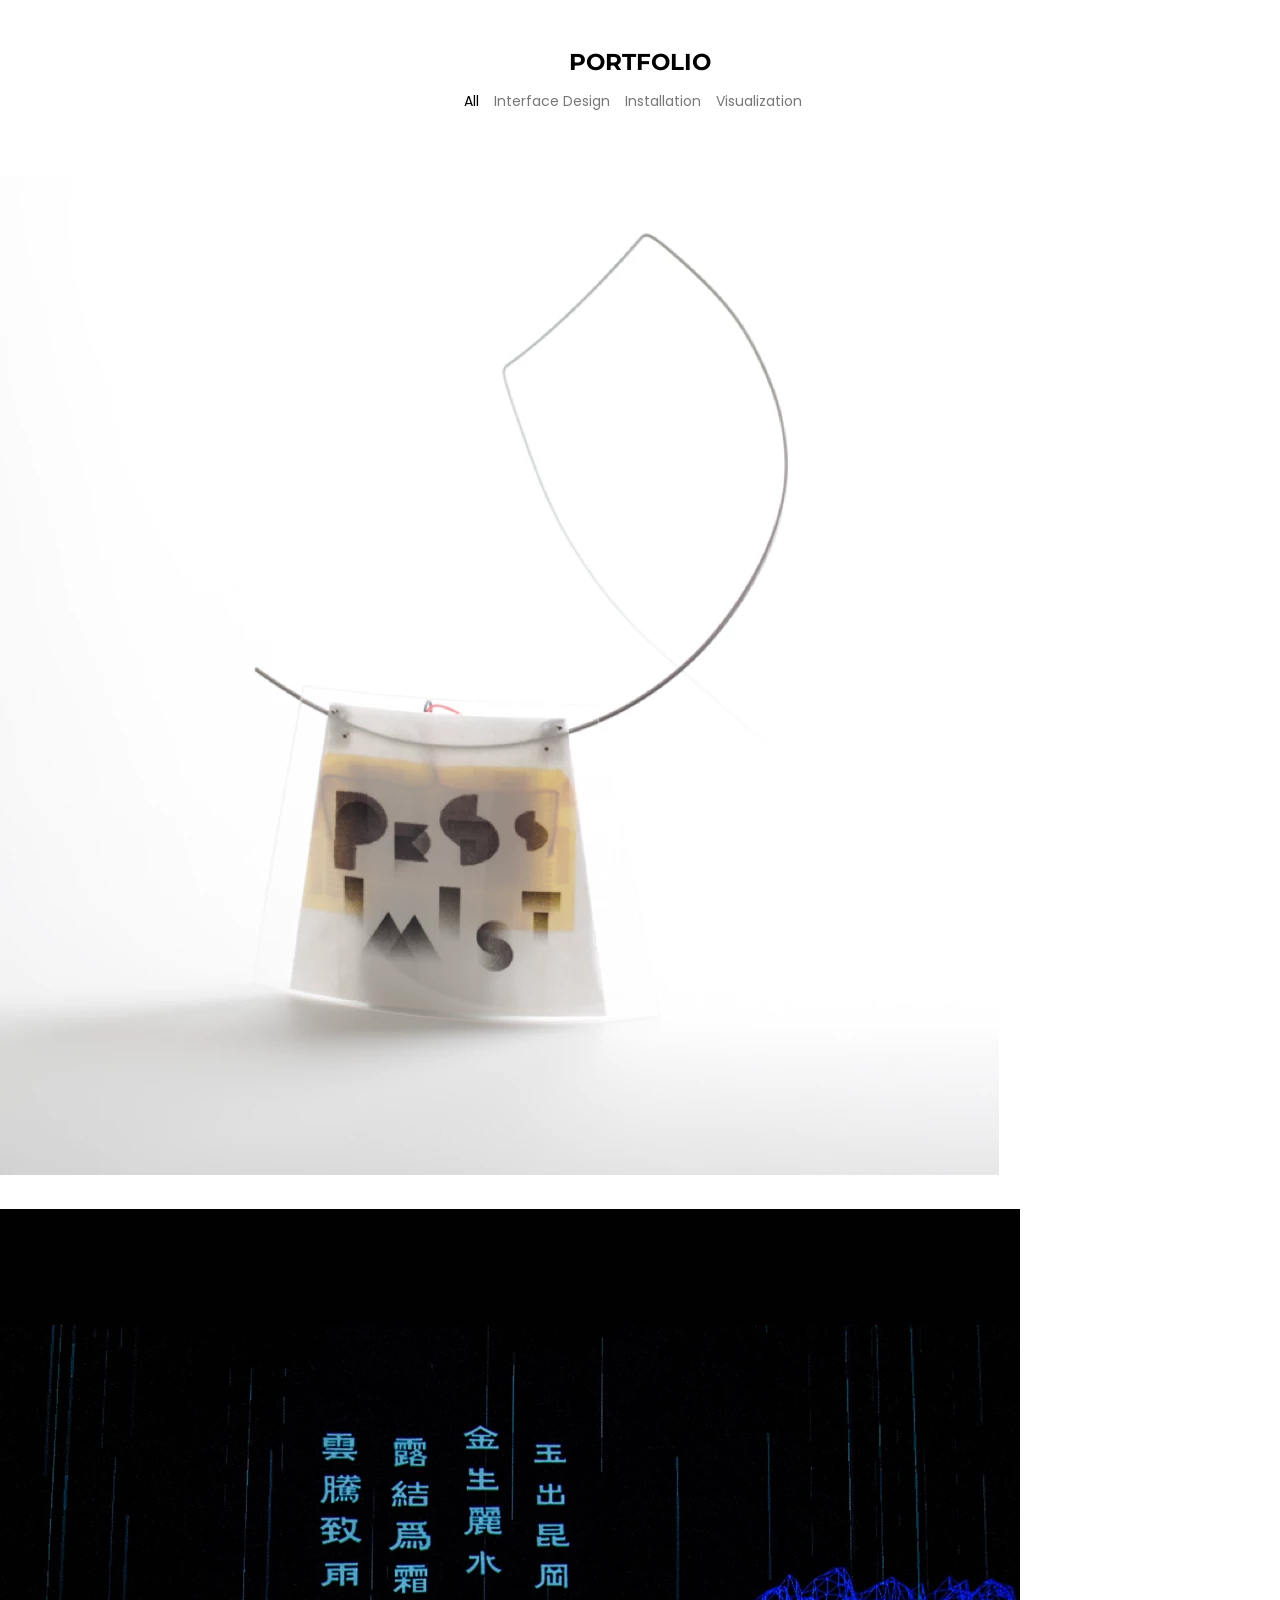
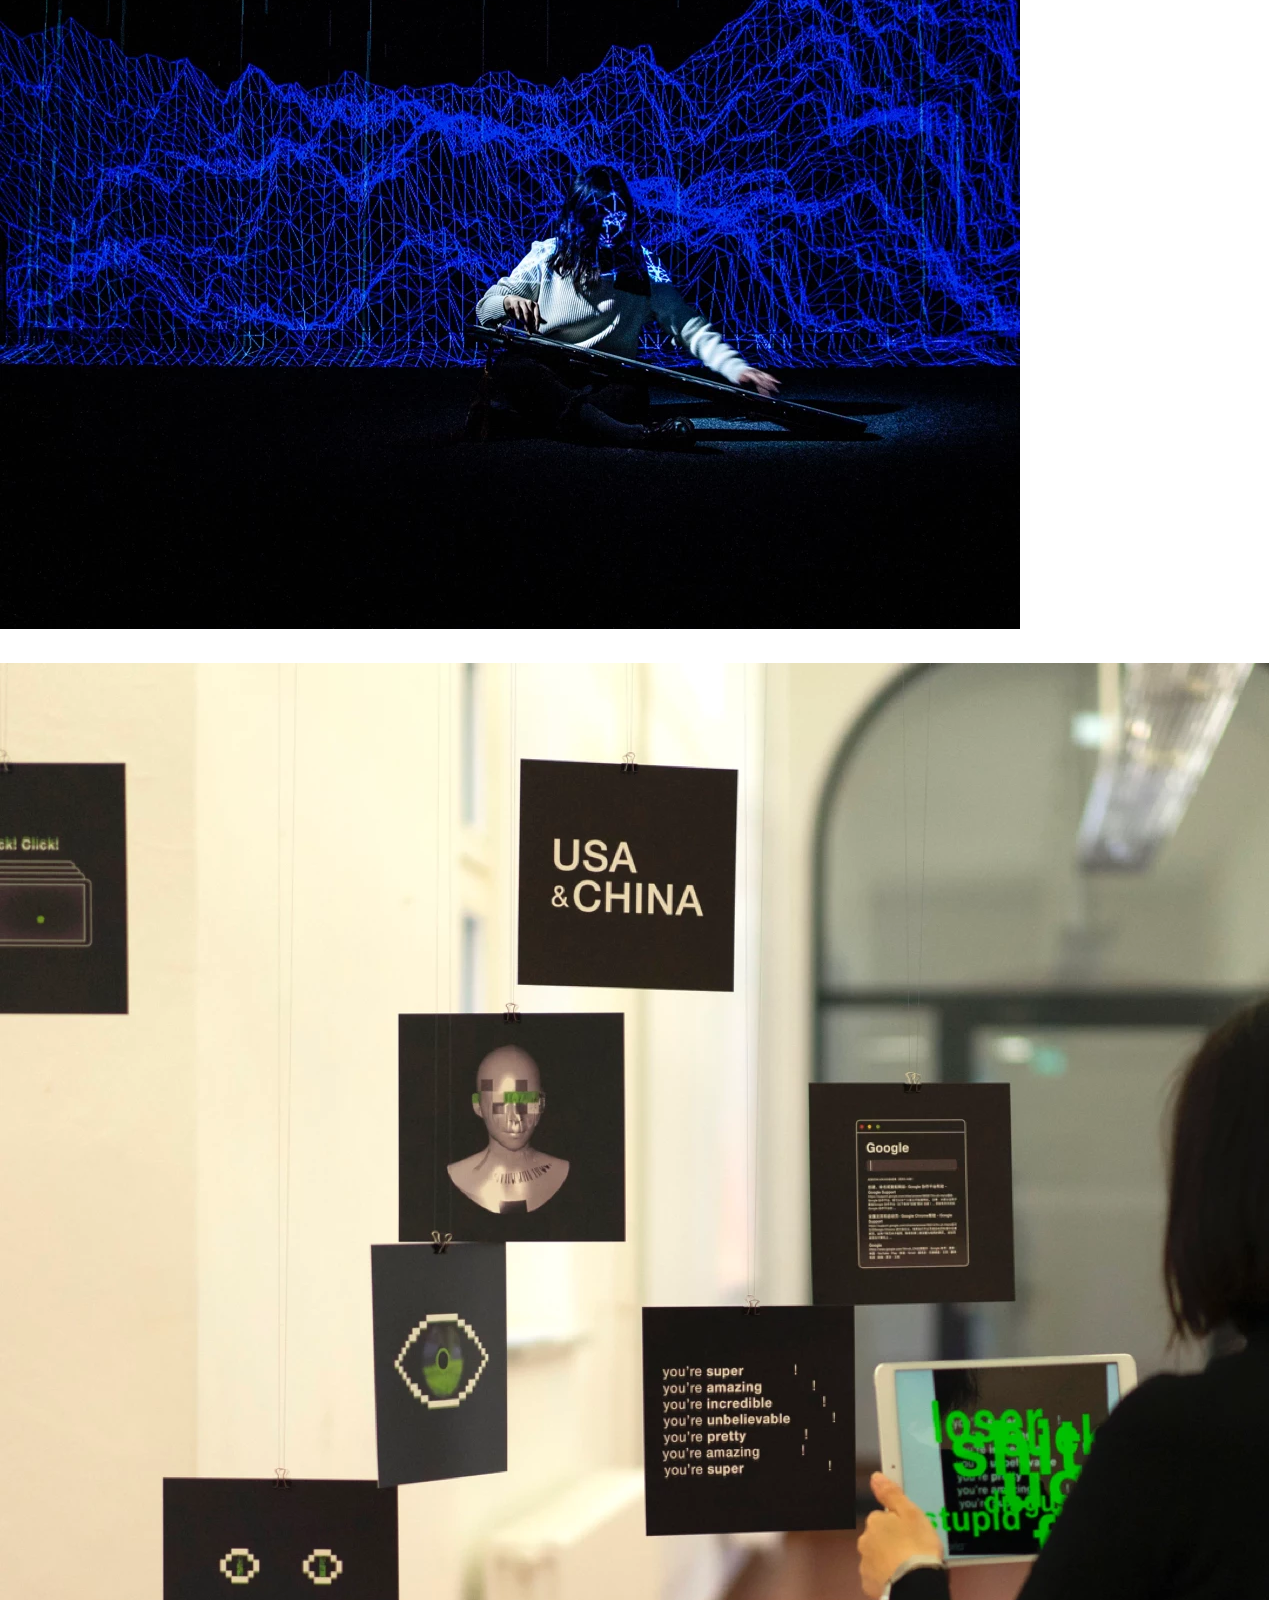
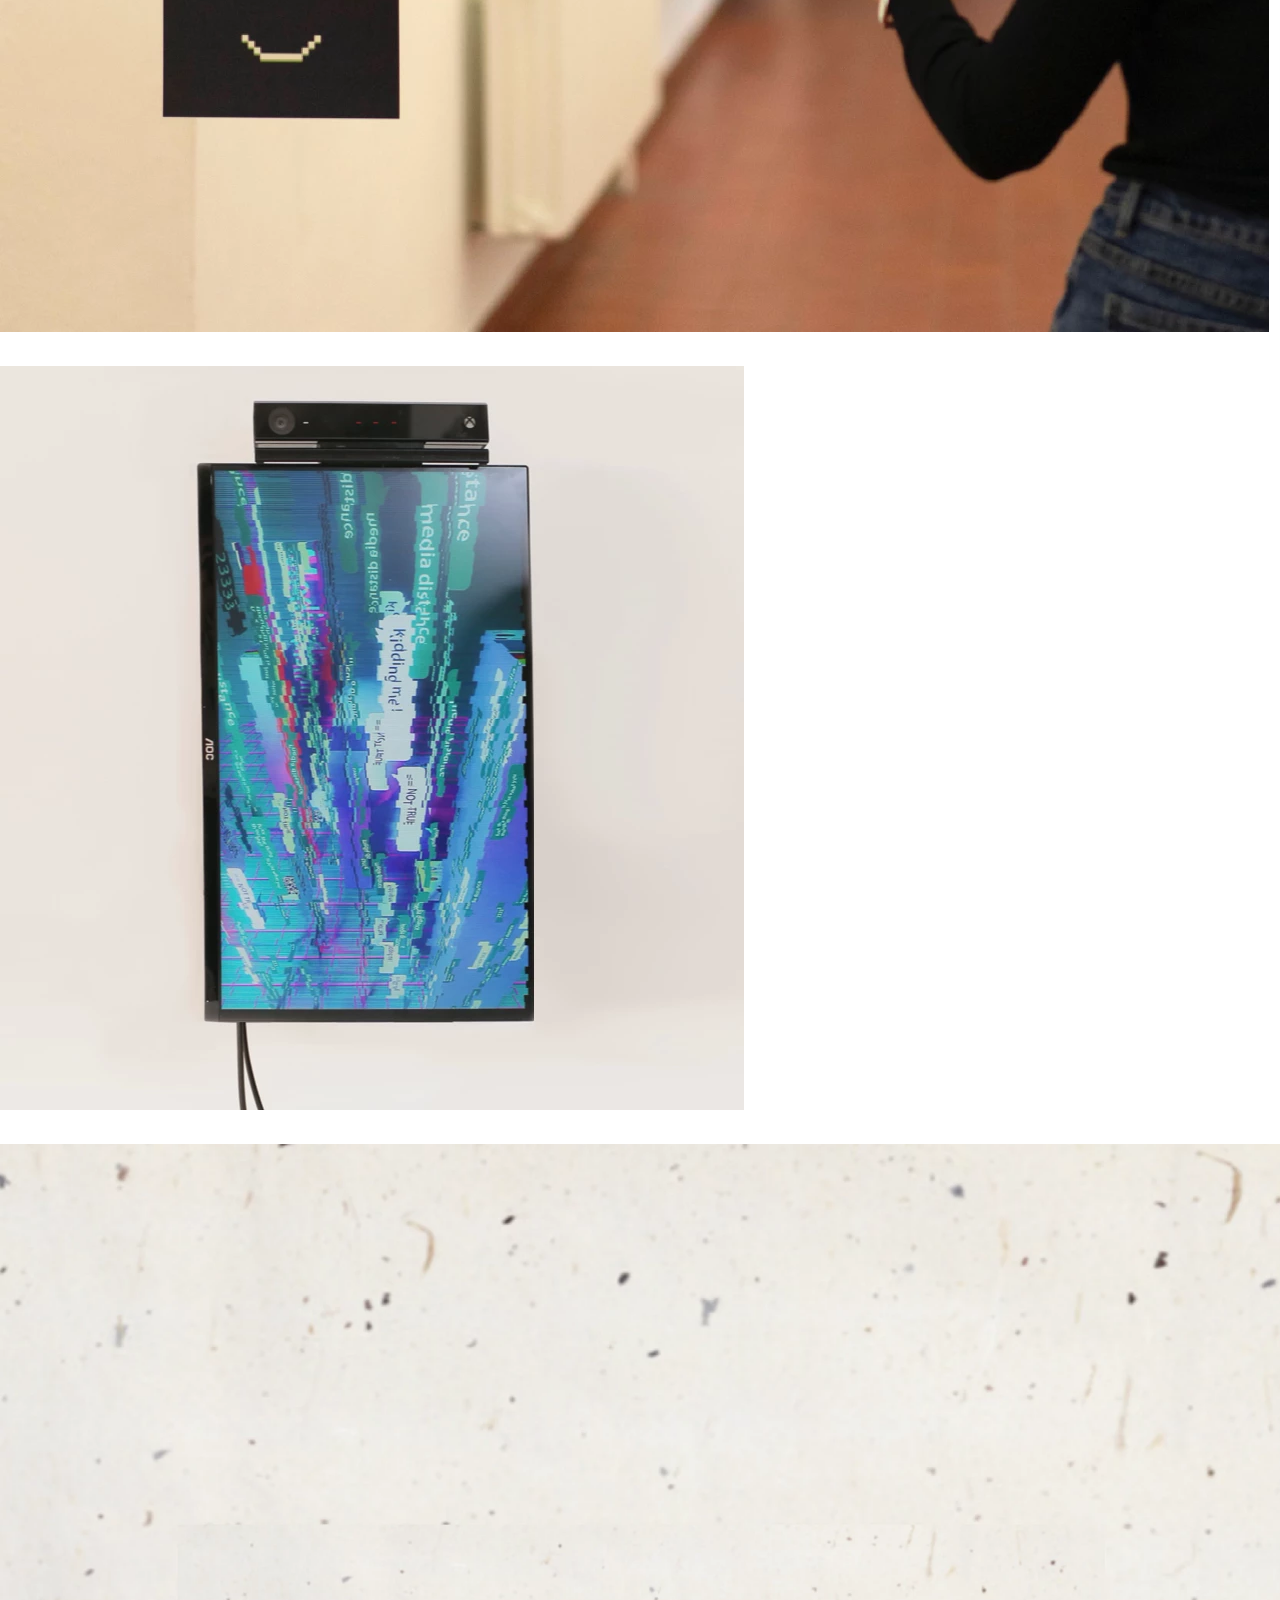
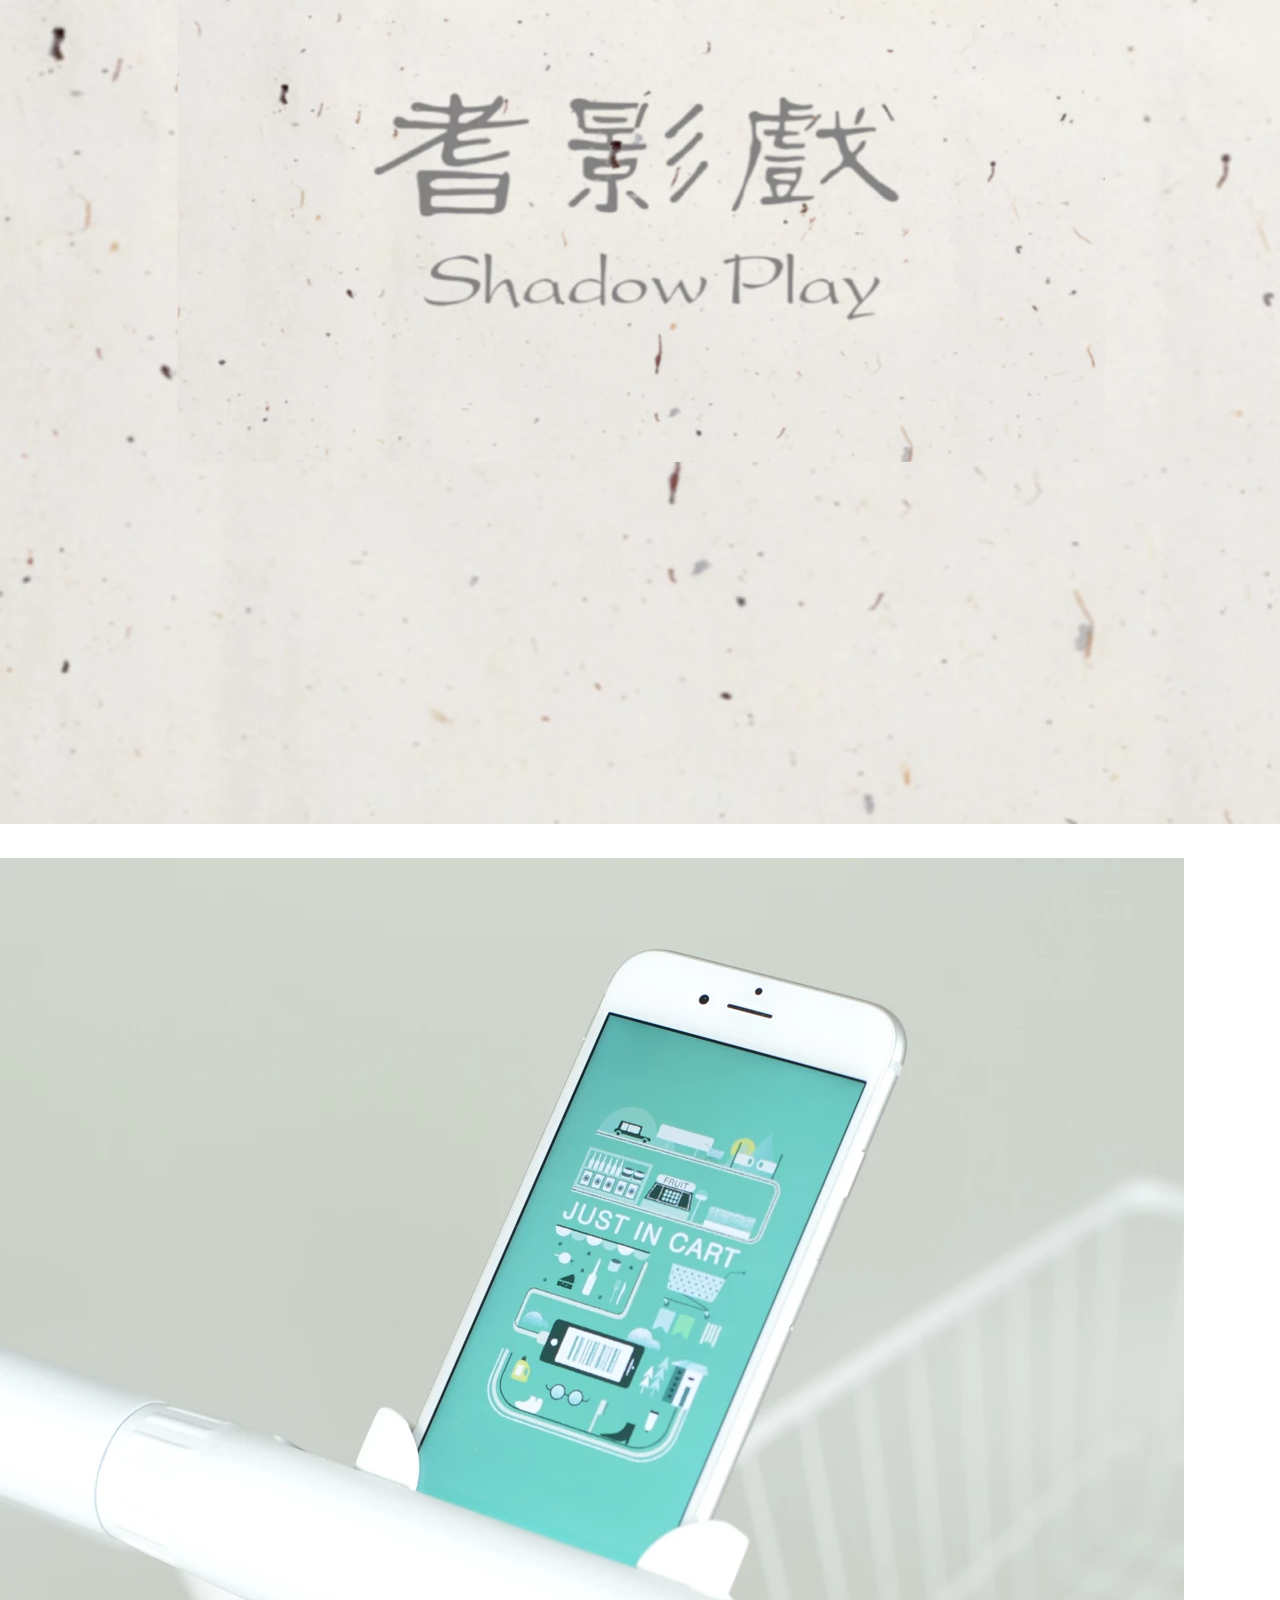
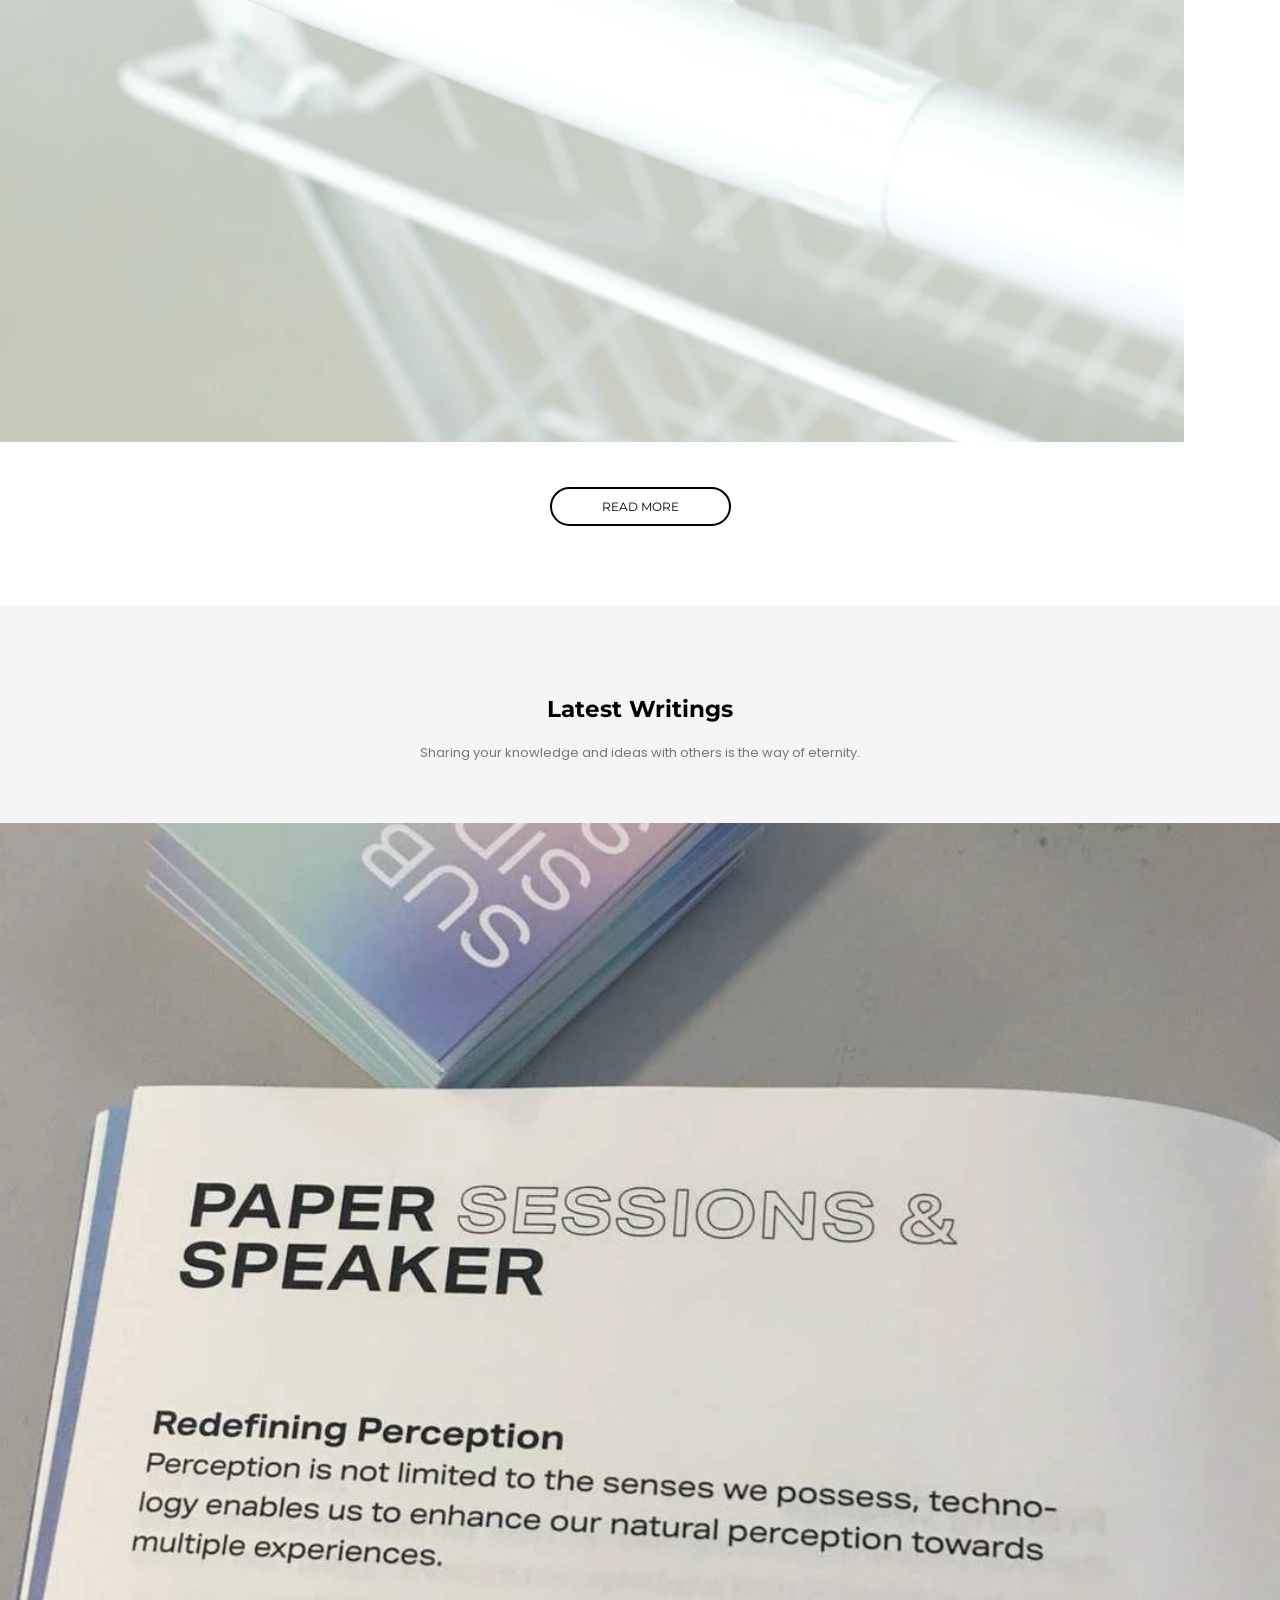
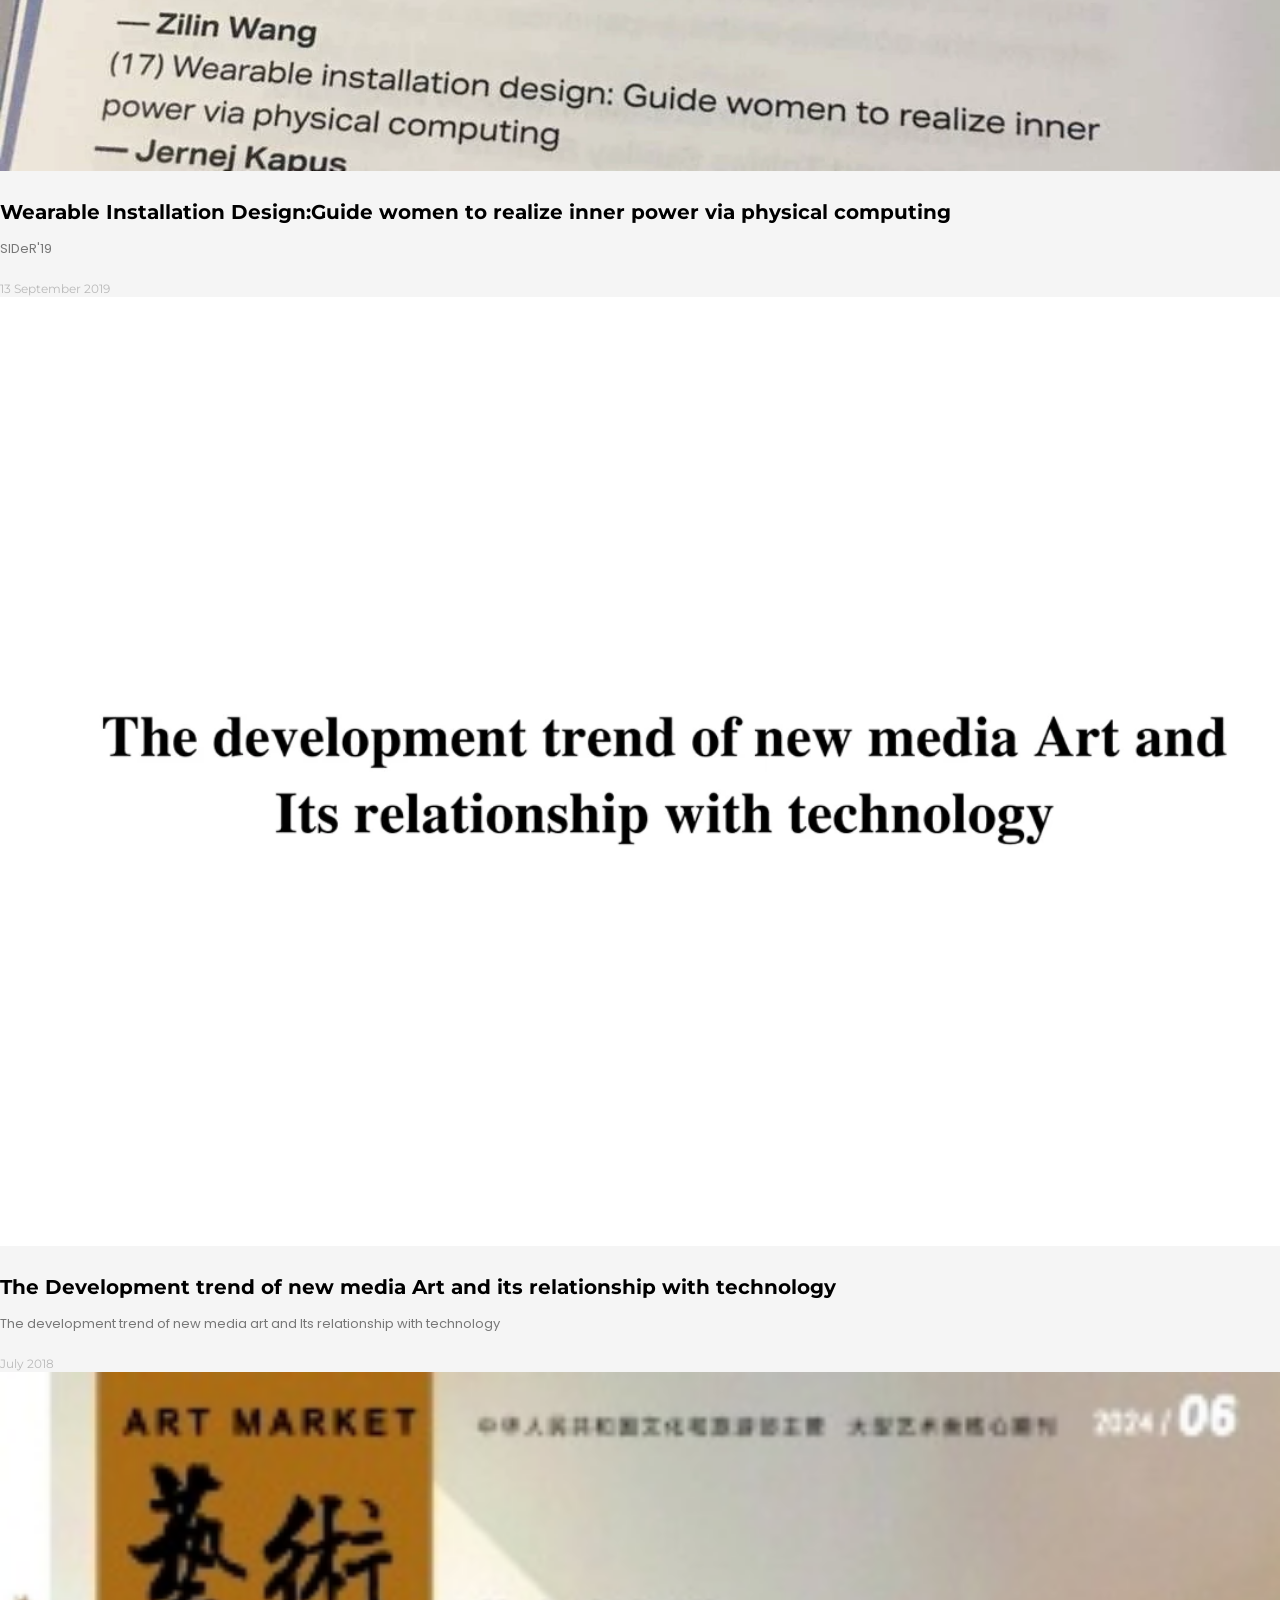
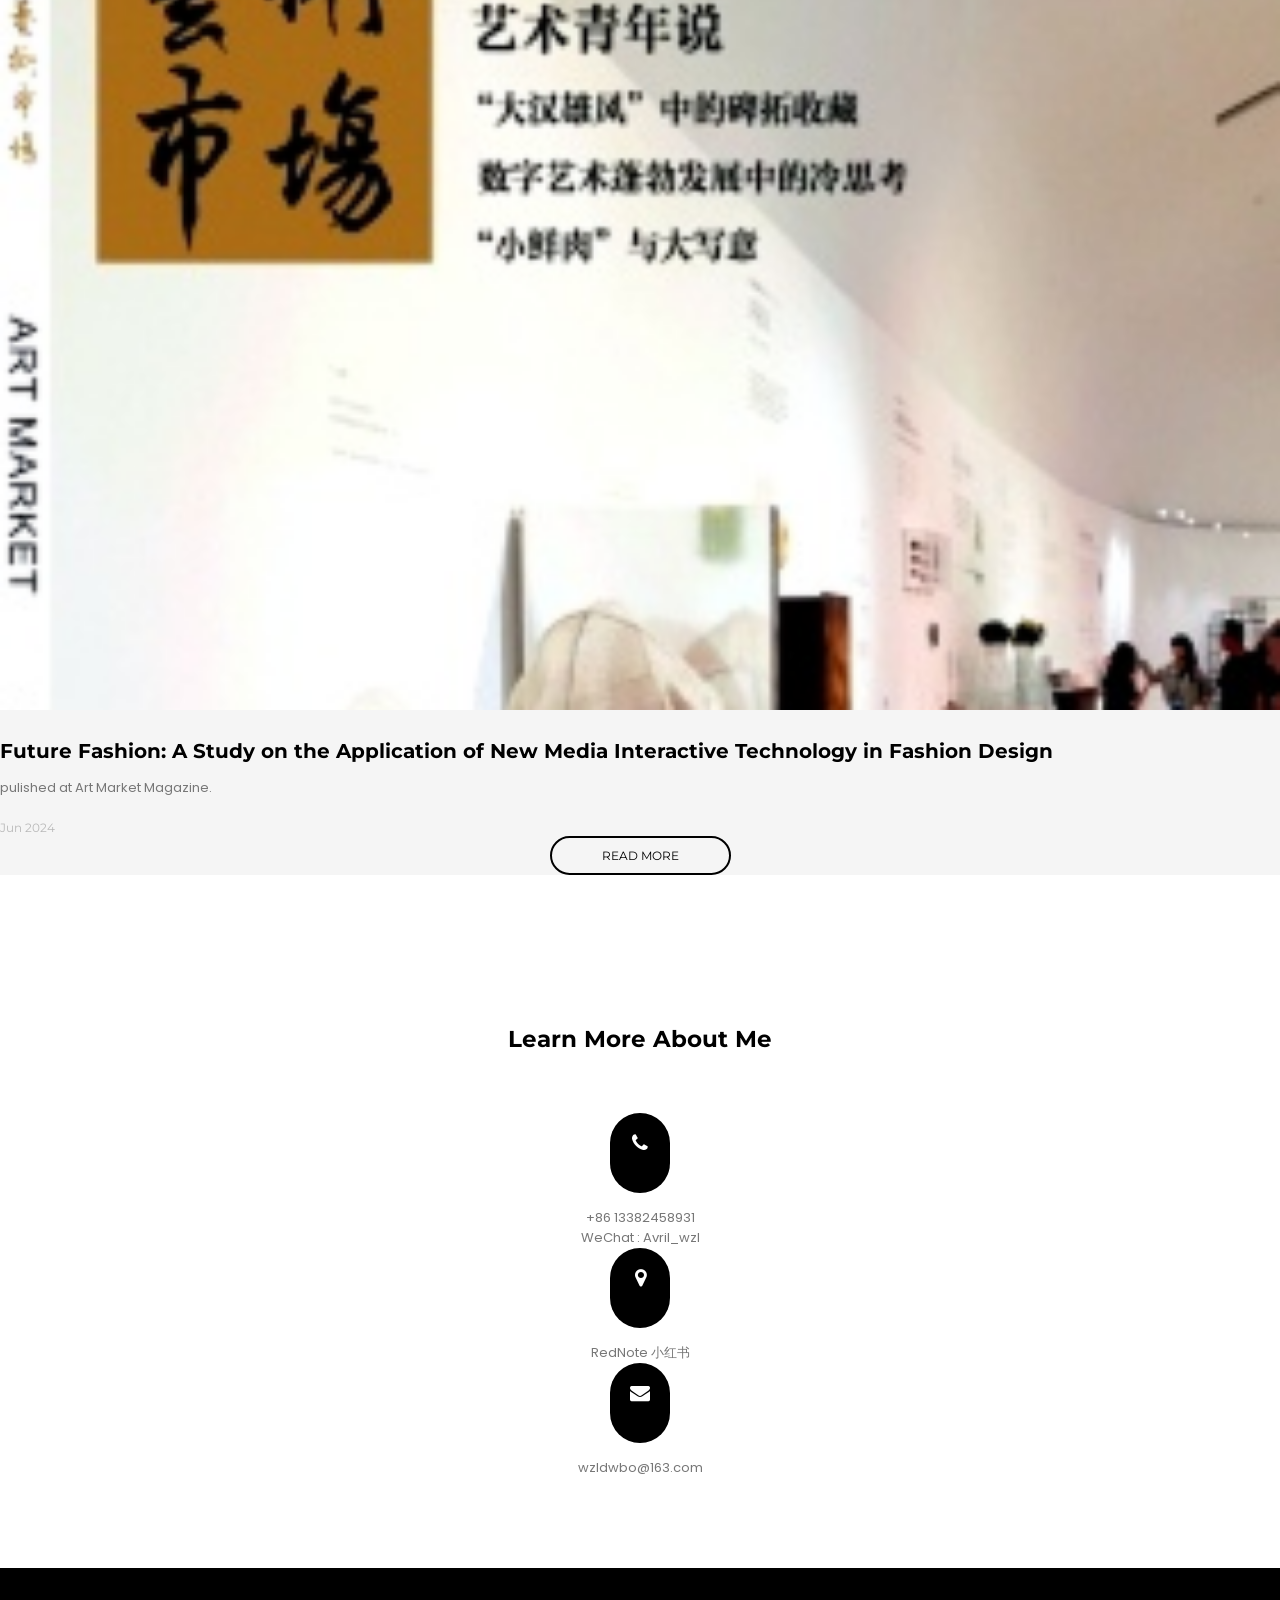
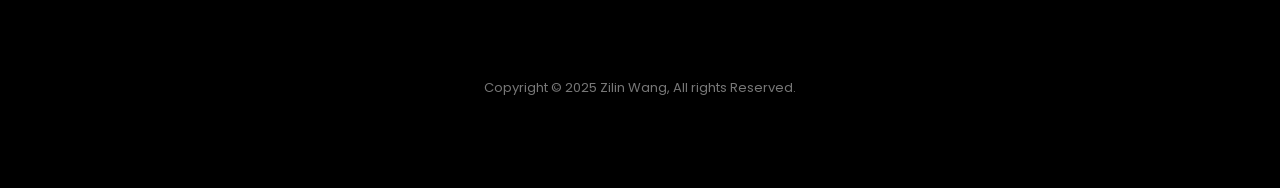
==== commit d05f9a96: "TestResponsvie2" ====
--- a/index.html
+++ b/index.html
@@ -181,10 +181,13 @@
                             <img src="images/work-6.webp" alt=""> 
                         </a>
                     </div>
-                </div>
-               <div class="empty-row"></div>
-                <div class="ReadMore"><a href="portfolio.html" class="site-button"> READ MORE</a></div>
-                </div>
+                    <div class="empty-row"></div>
+                    <div class="ReadMore"><a href="portfolio.html" class="site-button"> READ MORE</a></div> 
+                </div>
+               
+                
+            </div>
+                
         </div>
     </section> 
     
--- a/css/style.css
+++ b/css/style.css
@@ -23,6 +23,8 @@
 
 body{
 	font-family: 'Montserrat', sans-serif;
+    margin: 0;
+    padding:0;
 }
 
 html{
@@ -1258,7 +1260,7 @@
     } 
     
      .what-can .feature{
-        padding: 0 30px;
+        padding: 0 15px;
     }
     
     .about.type-1 .about-image{
@@ -1266,6 +1268,8 @@
     }
     
     .about.type-1 .about-image img{
+        width: 100%;
+        height: auto;
         margin: 0;
     }
     
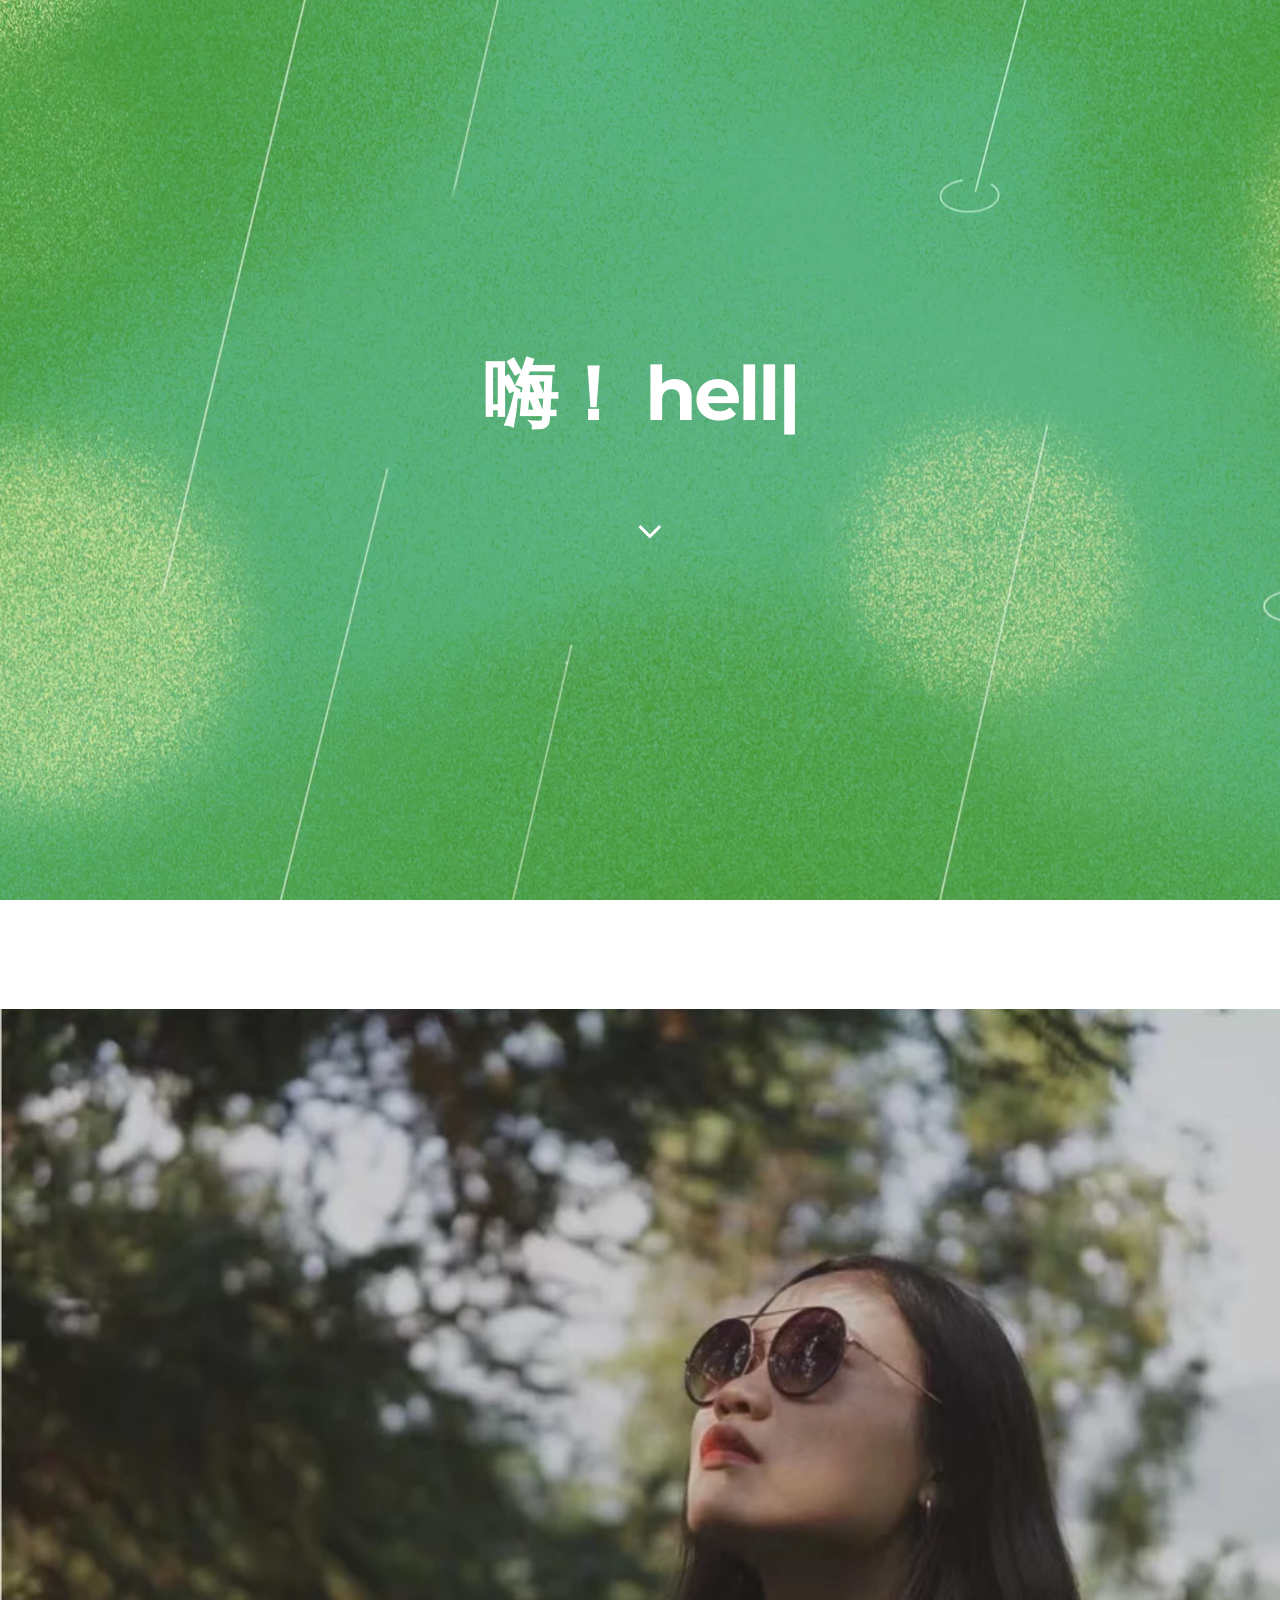
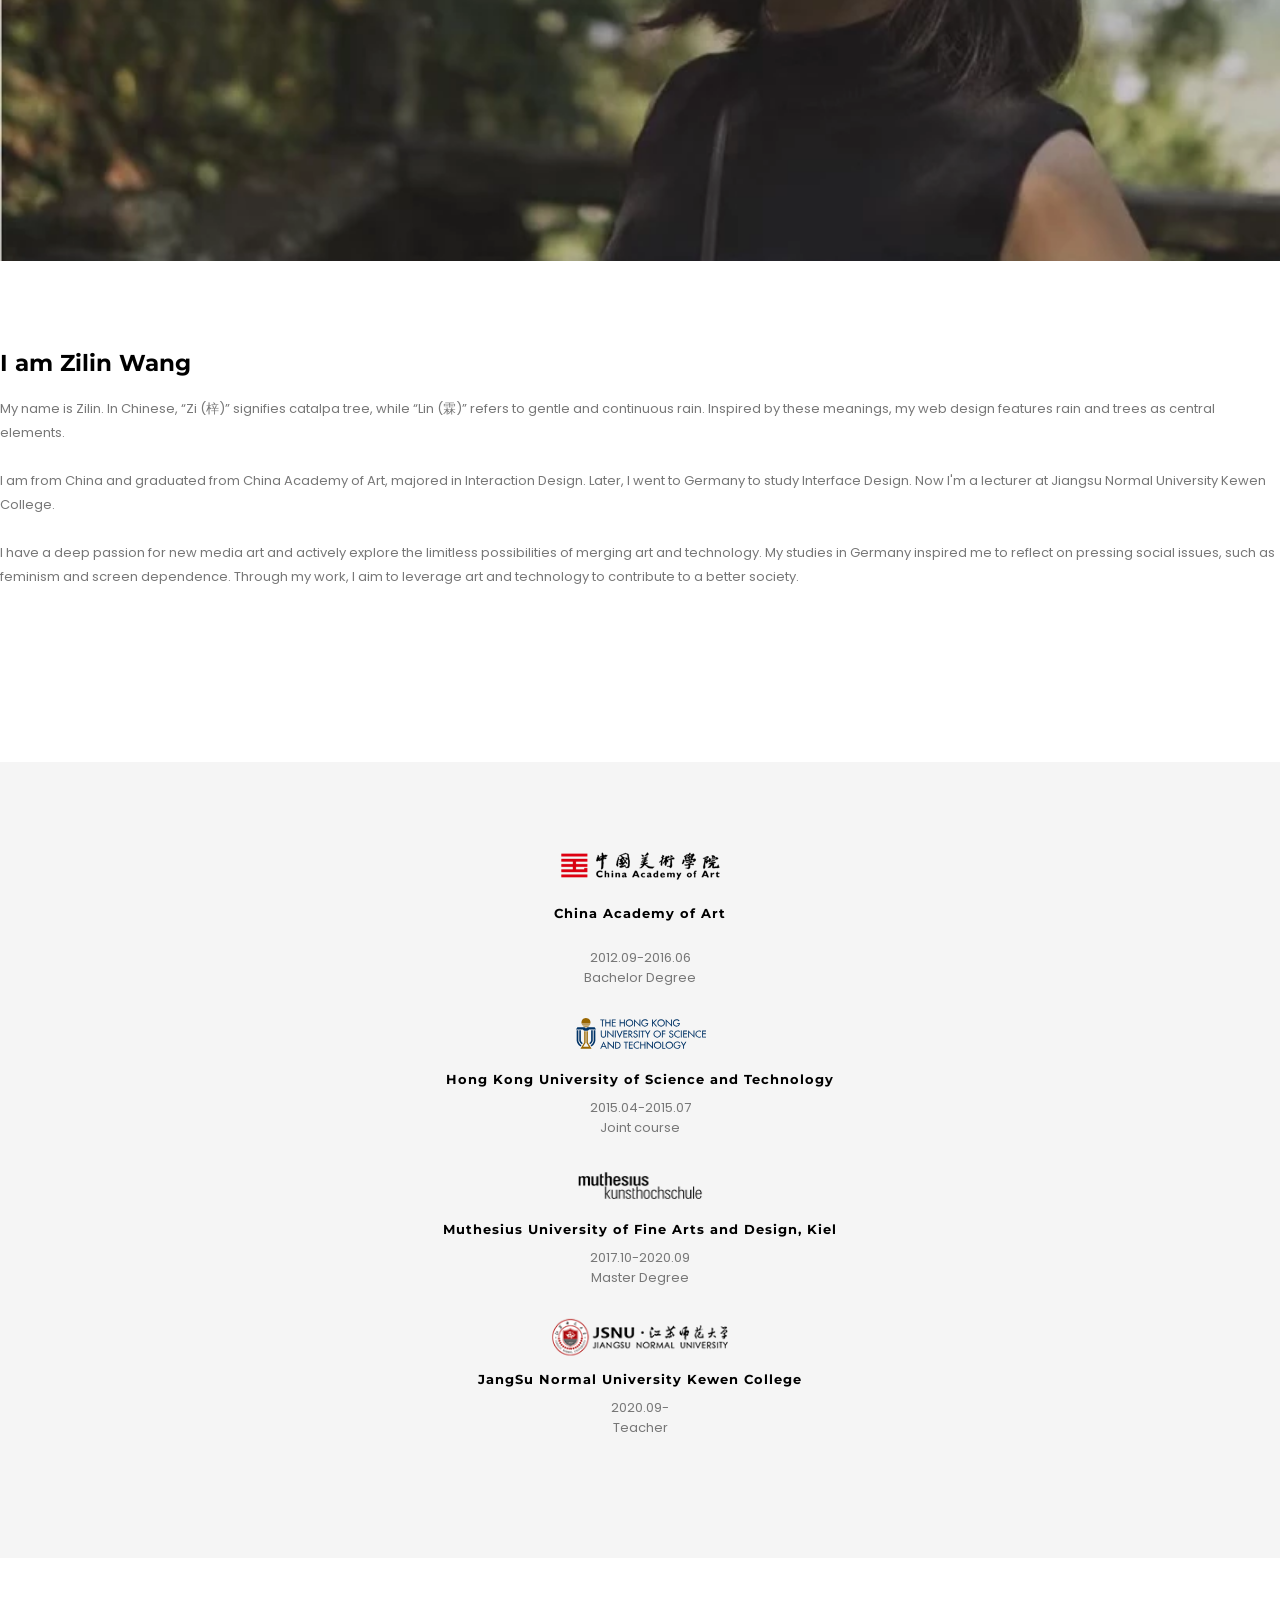
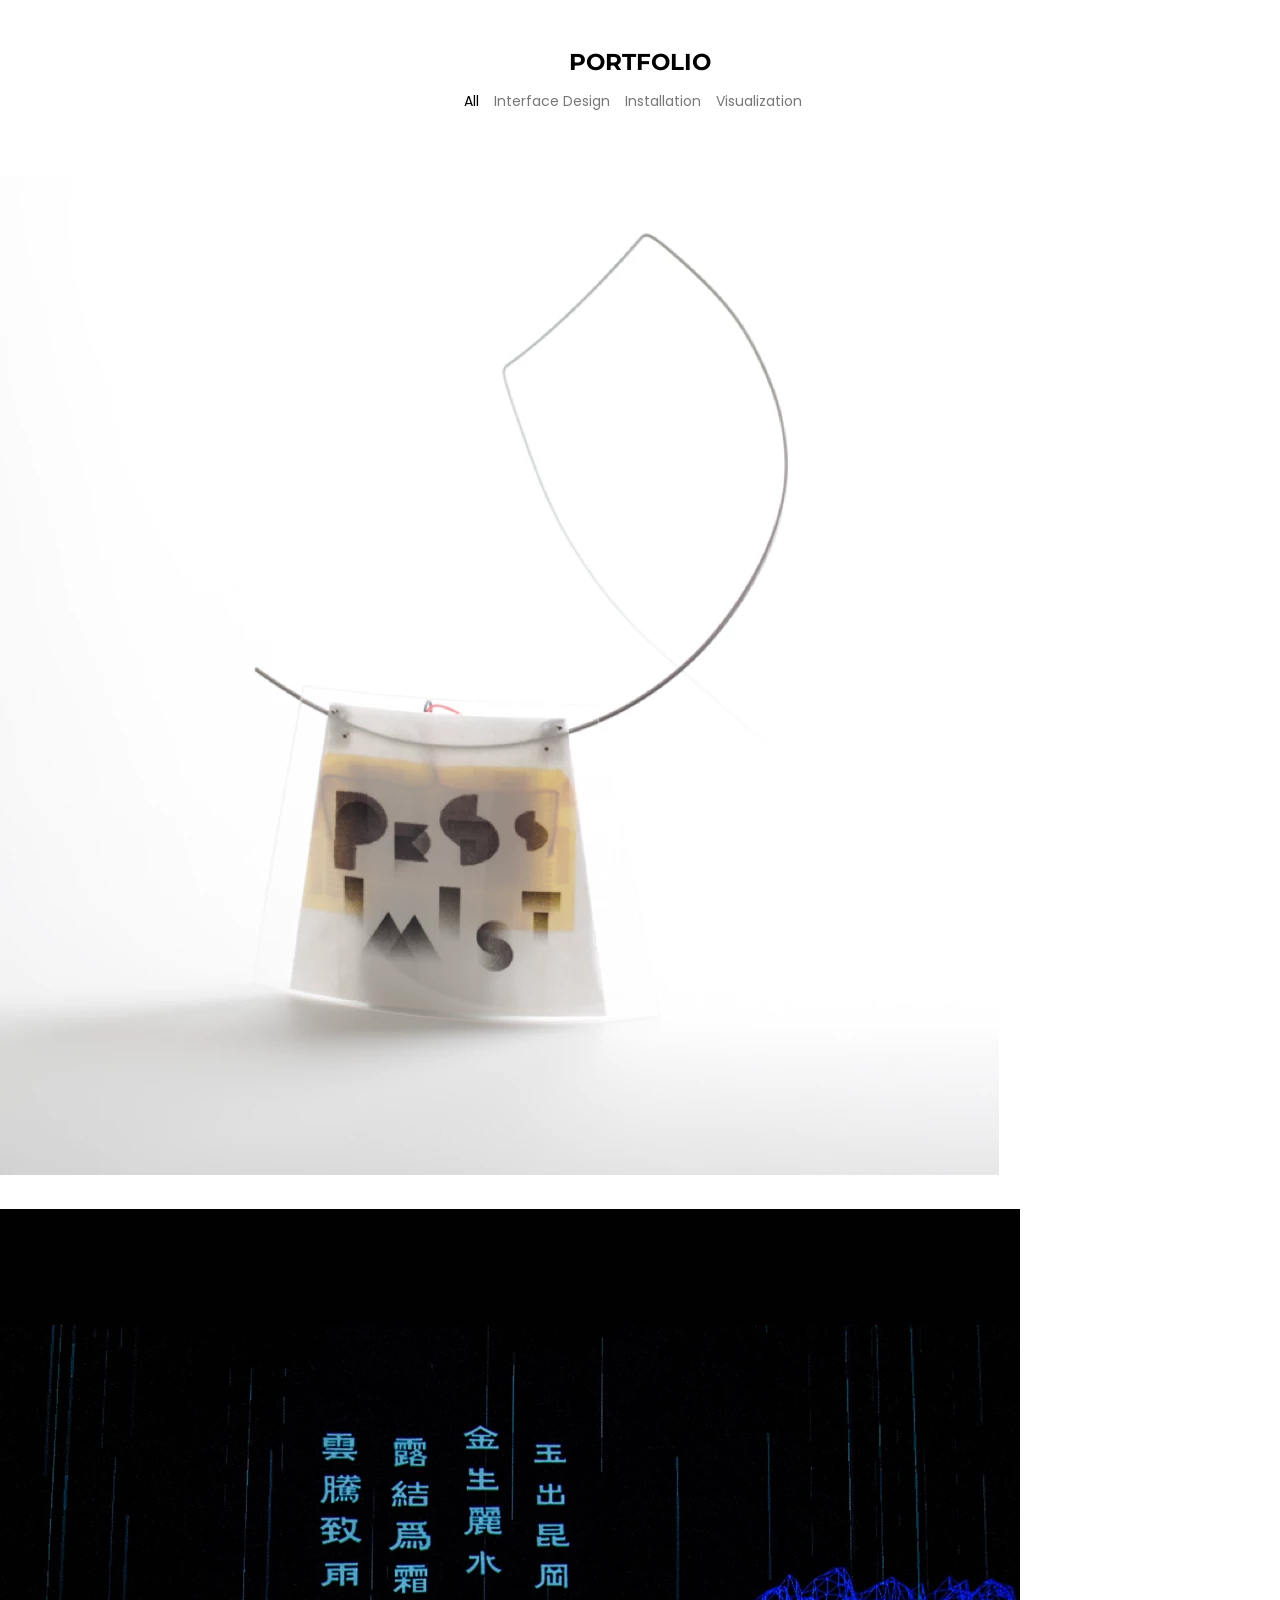
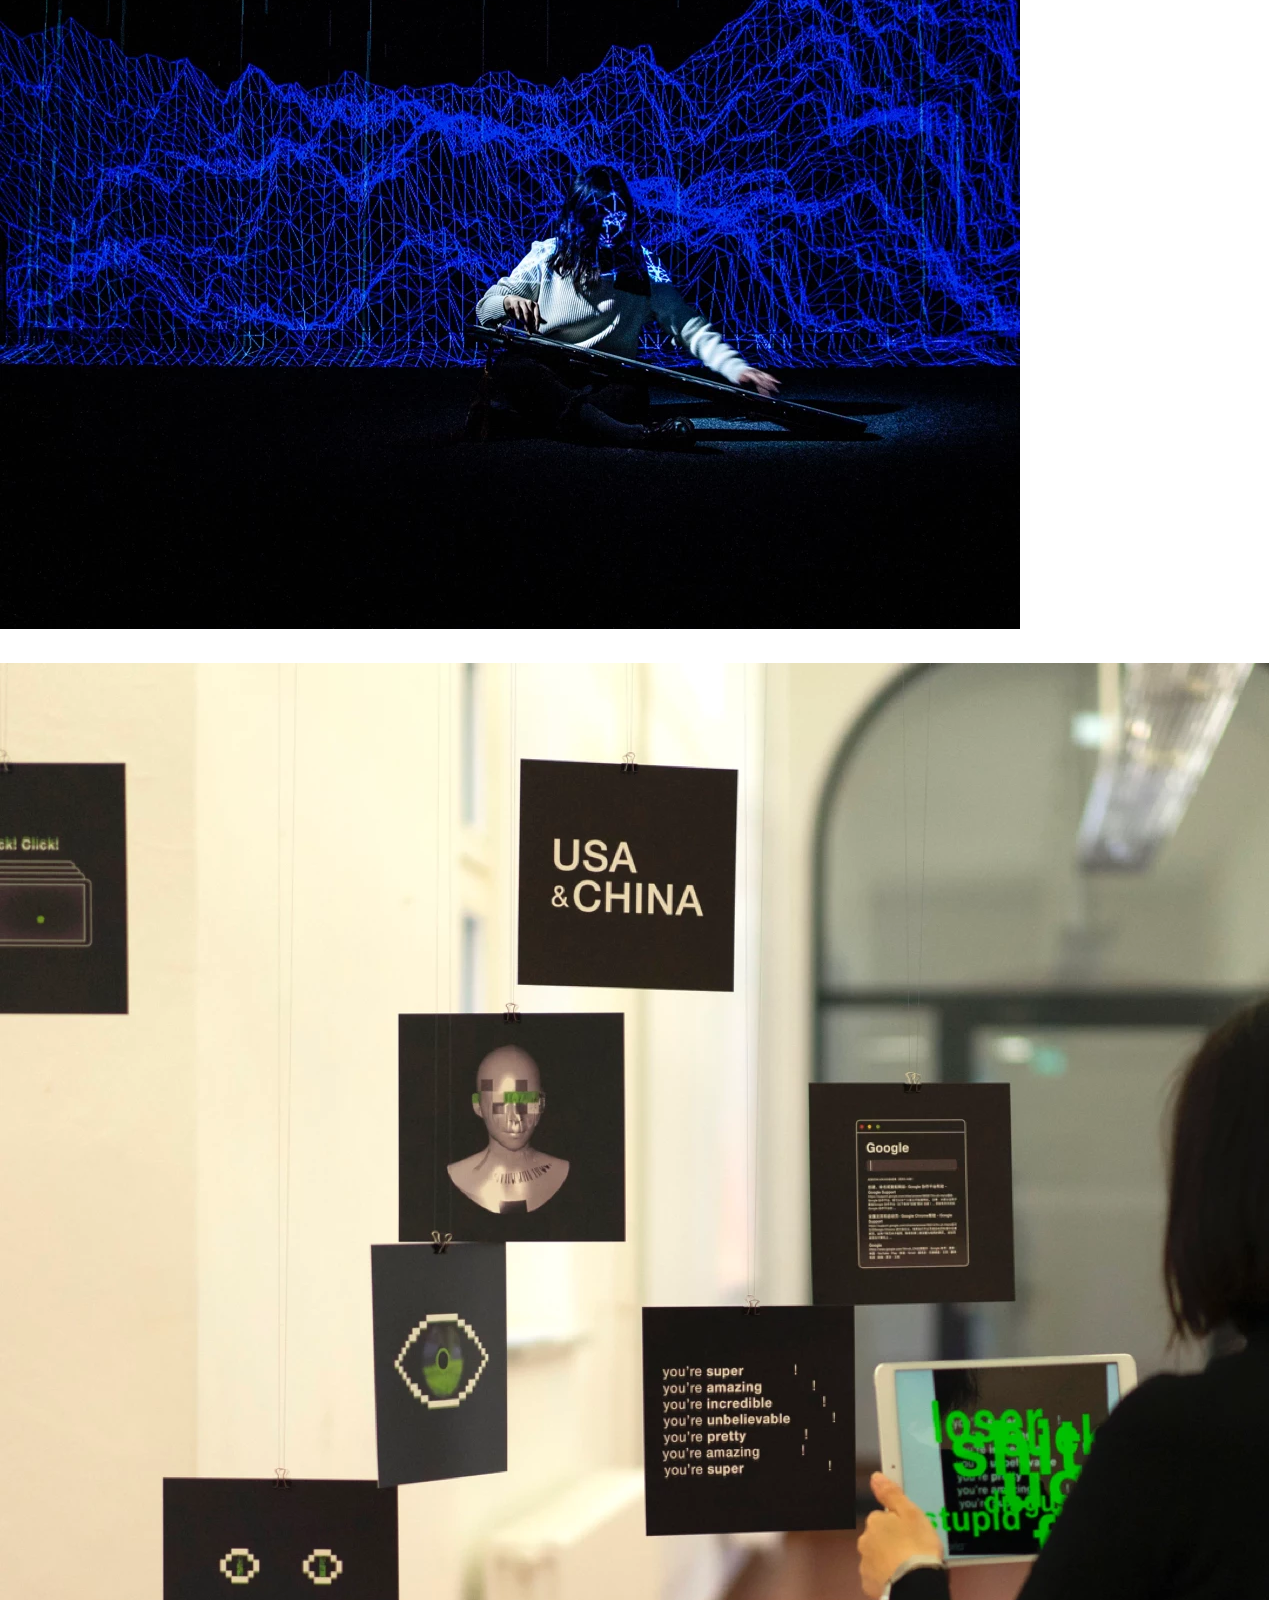
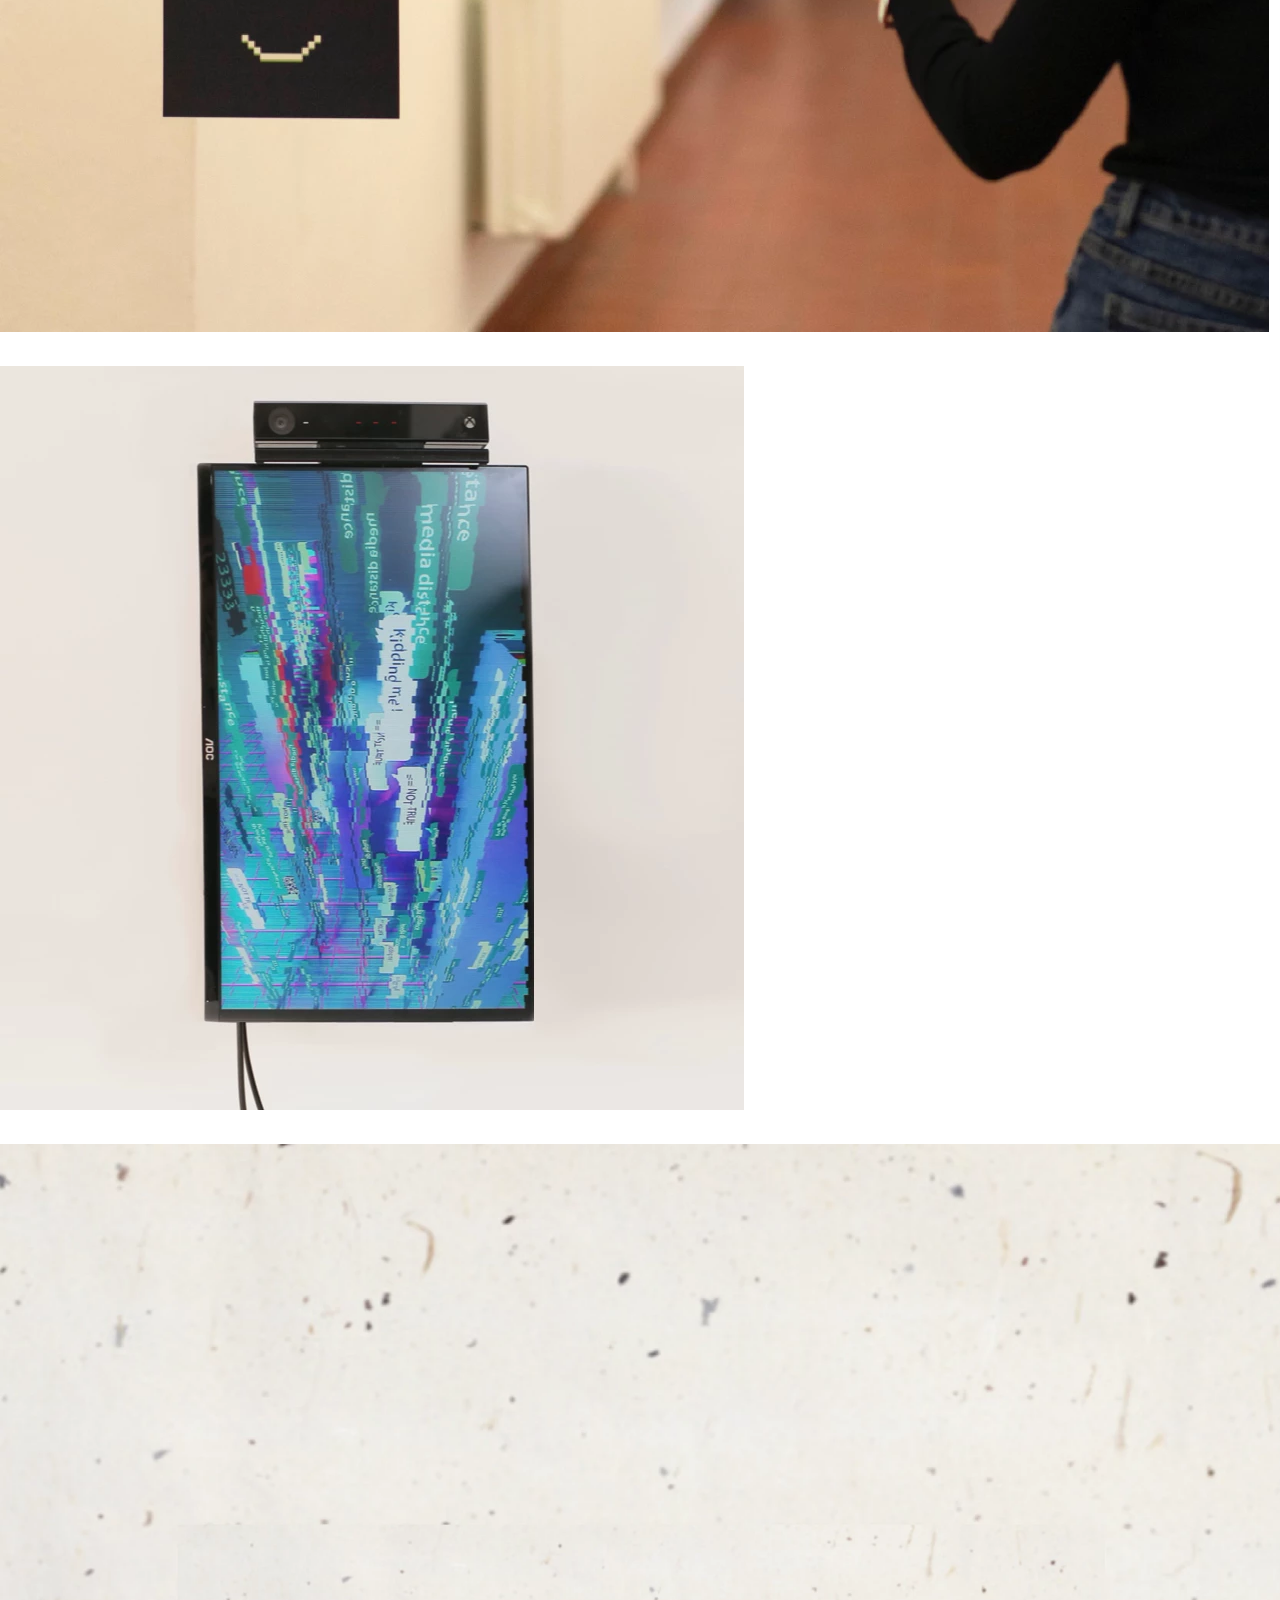
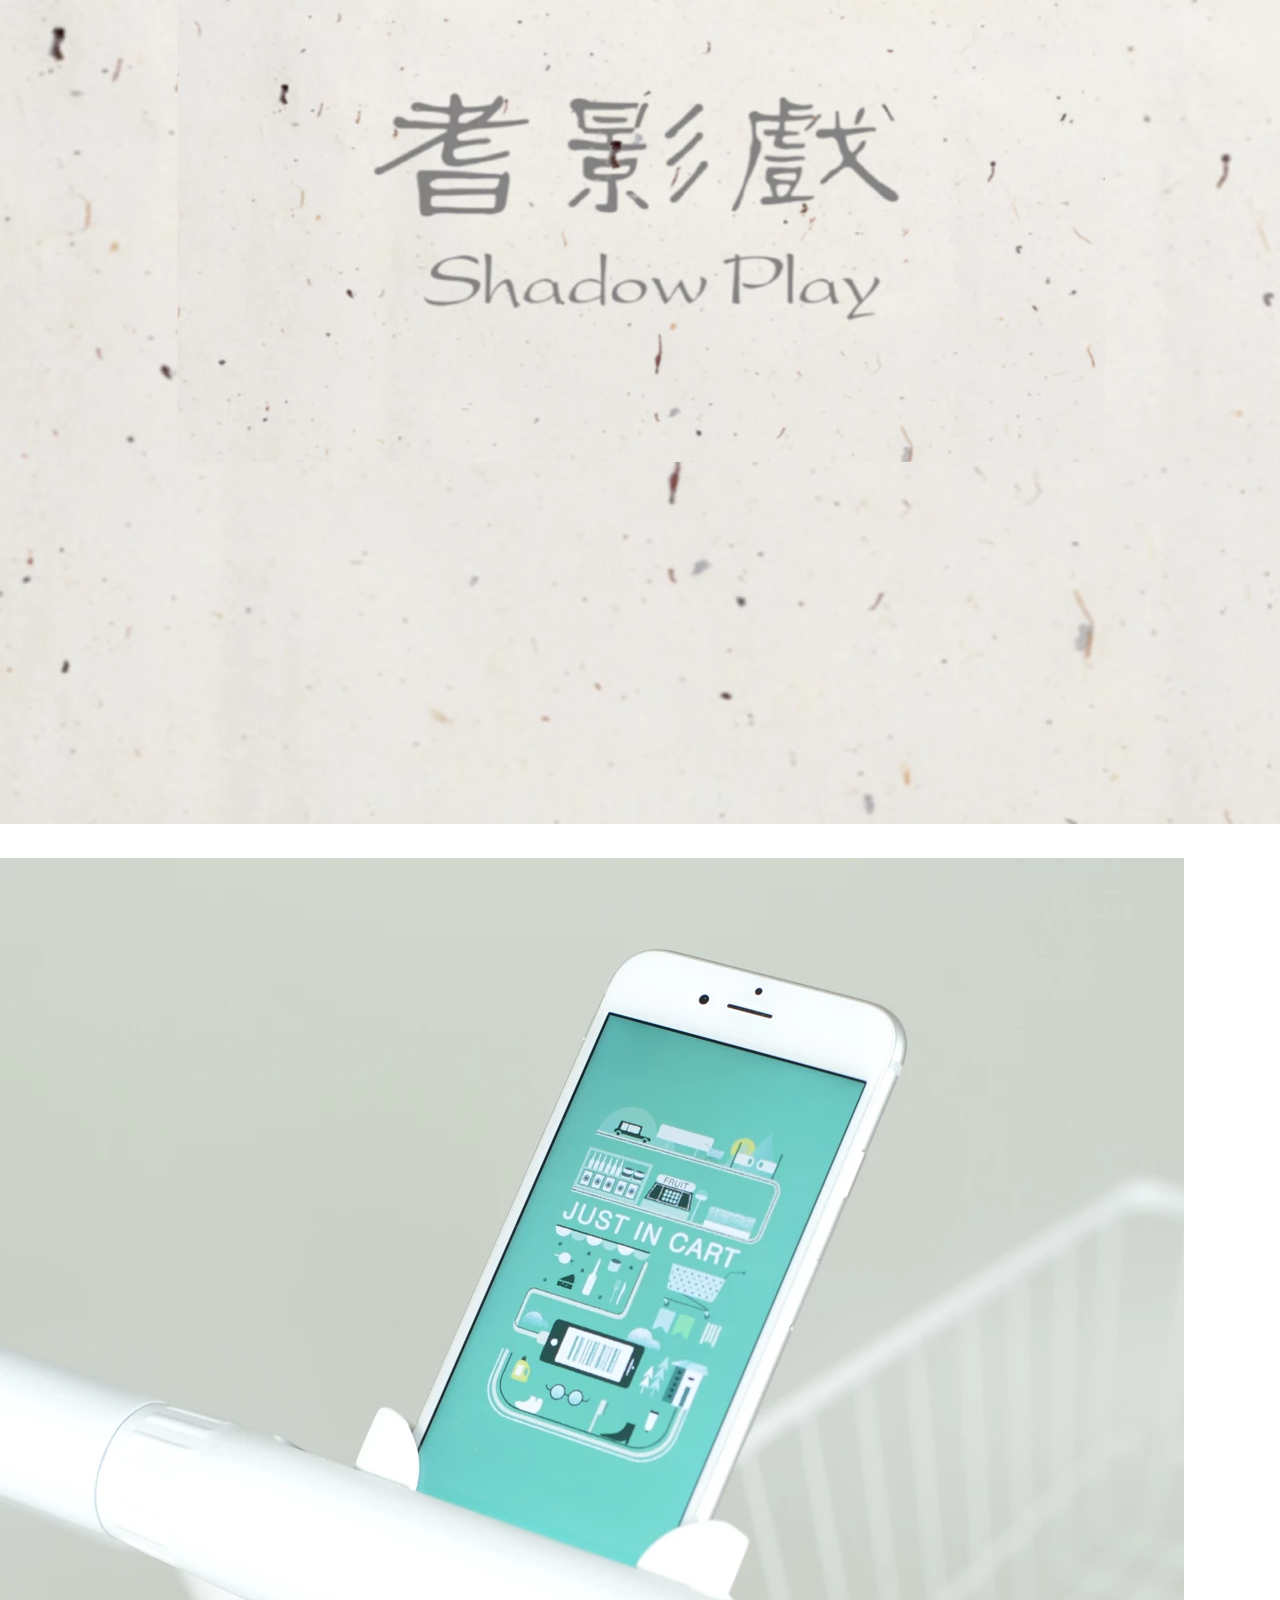
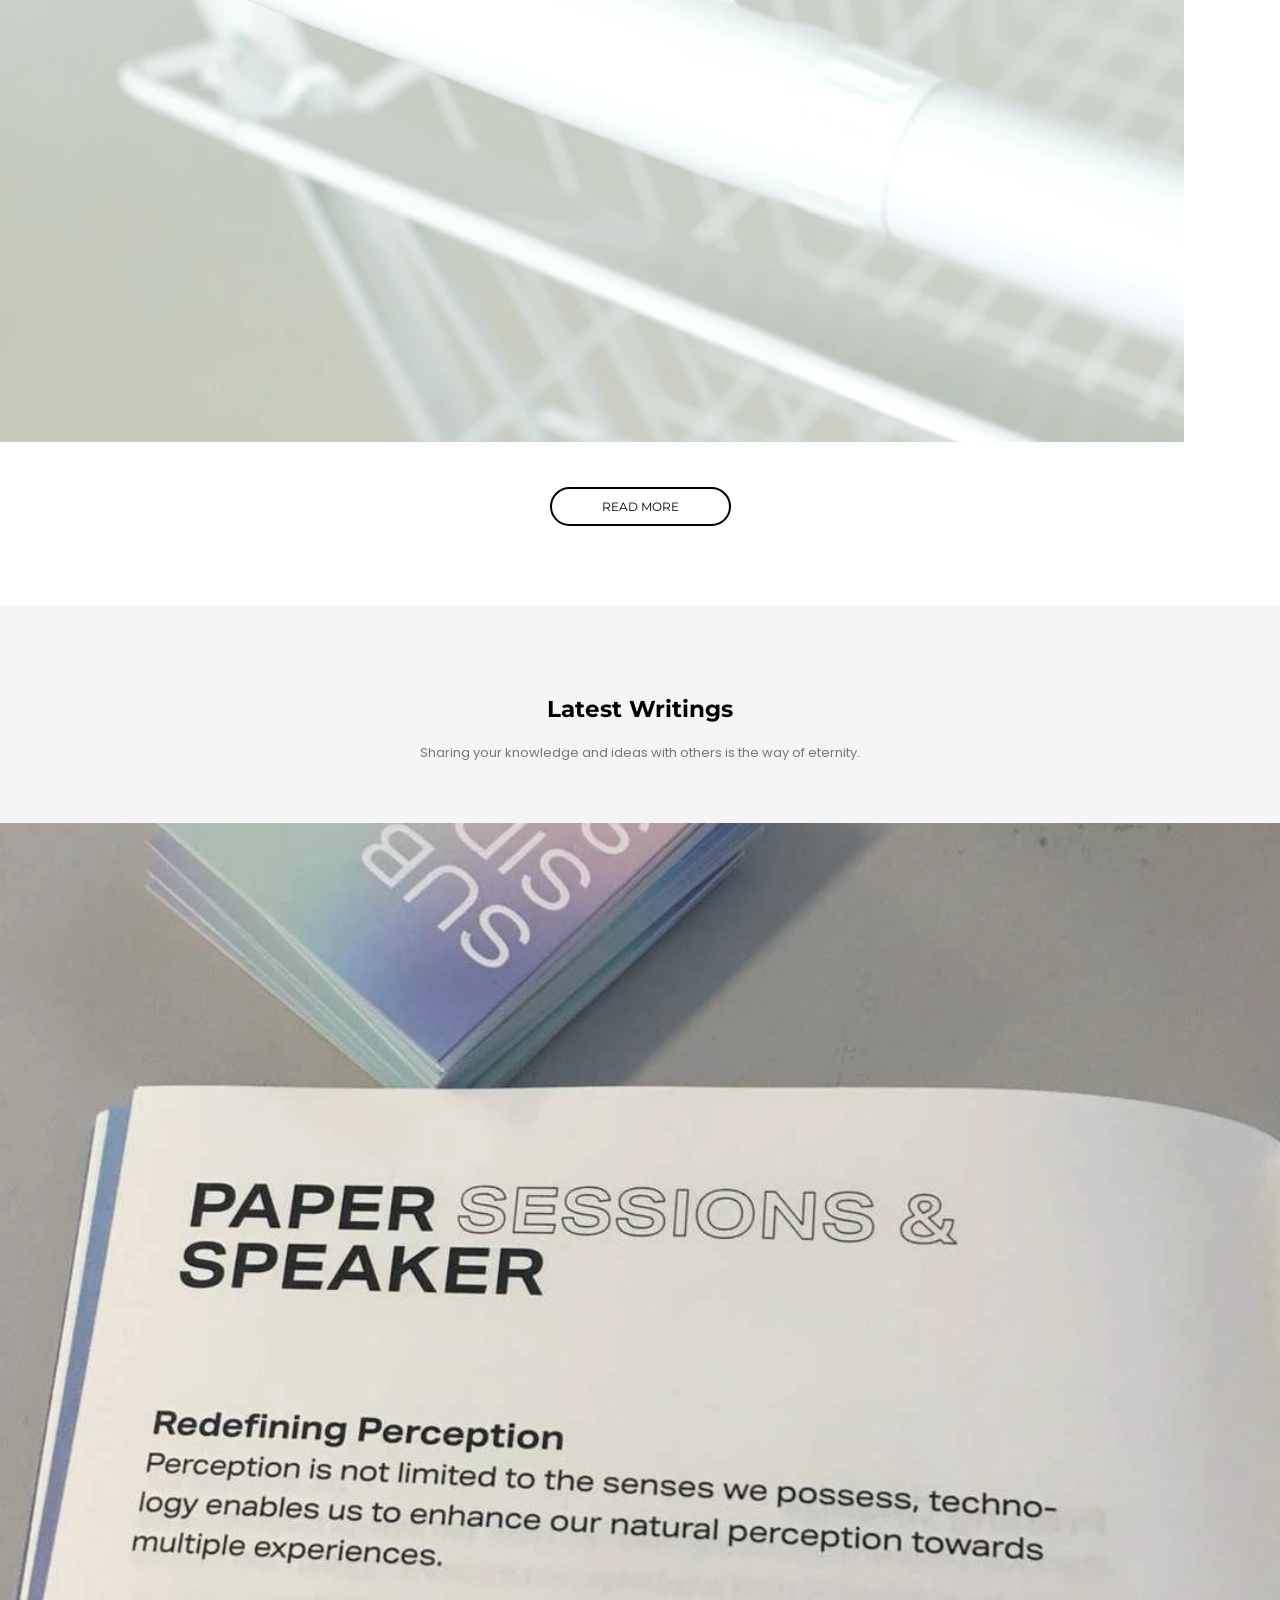
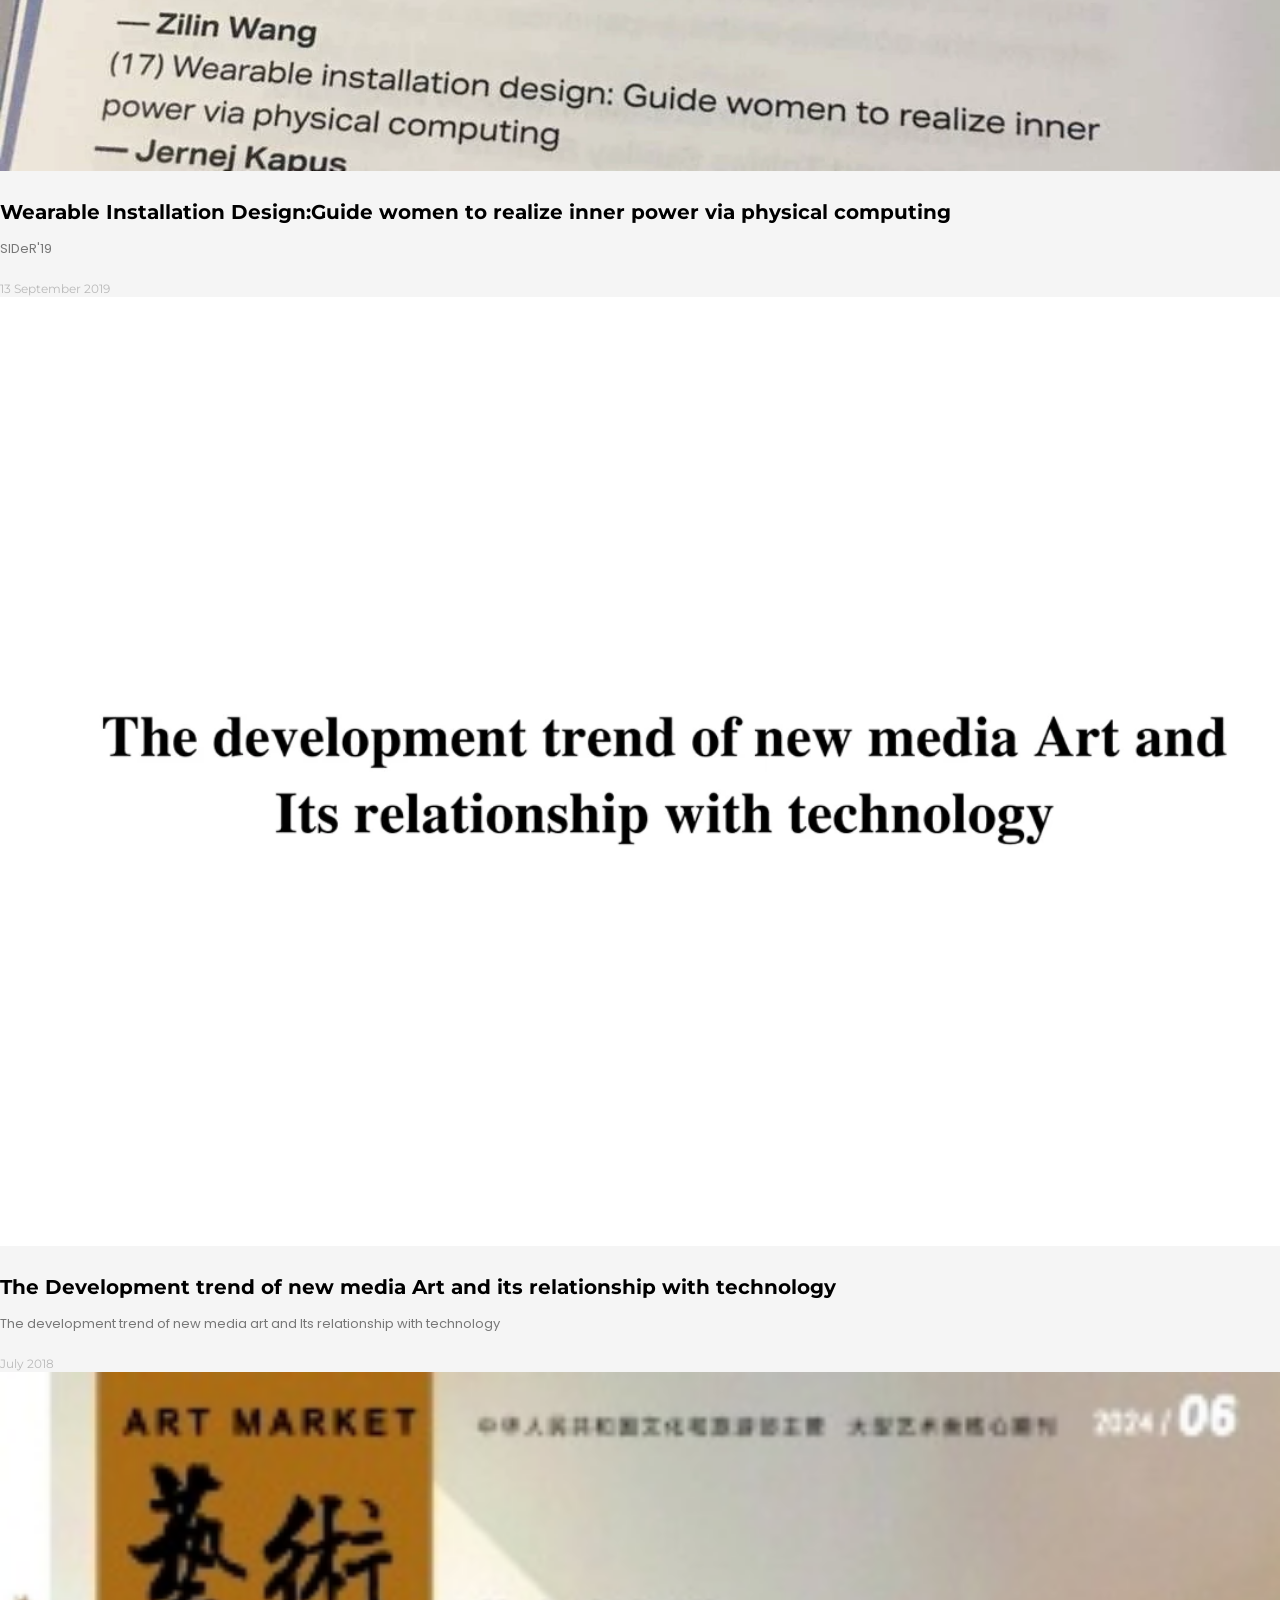
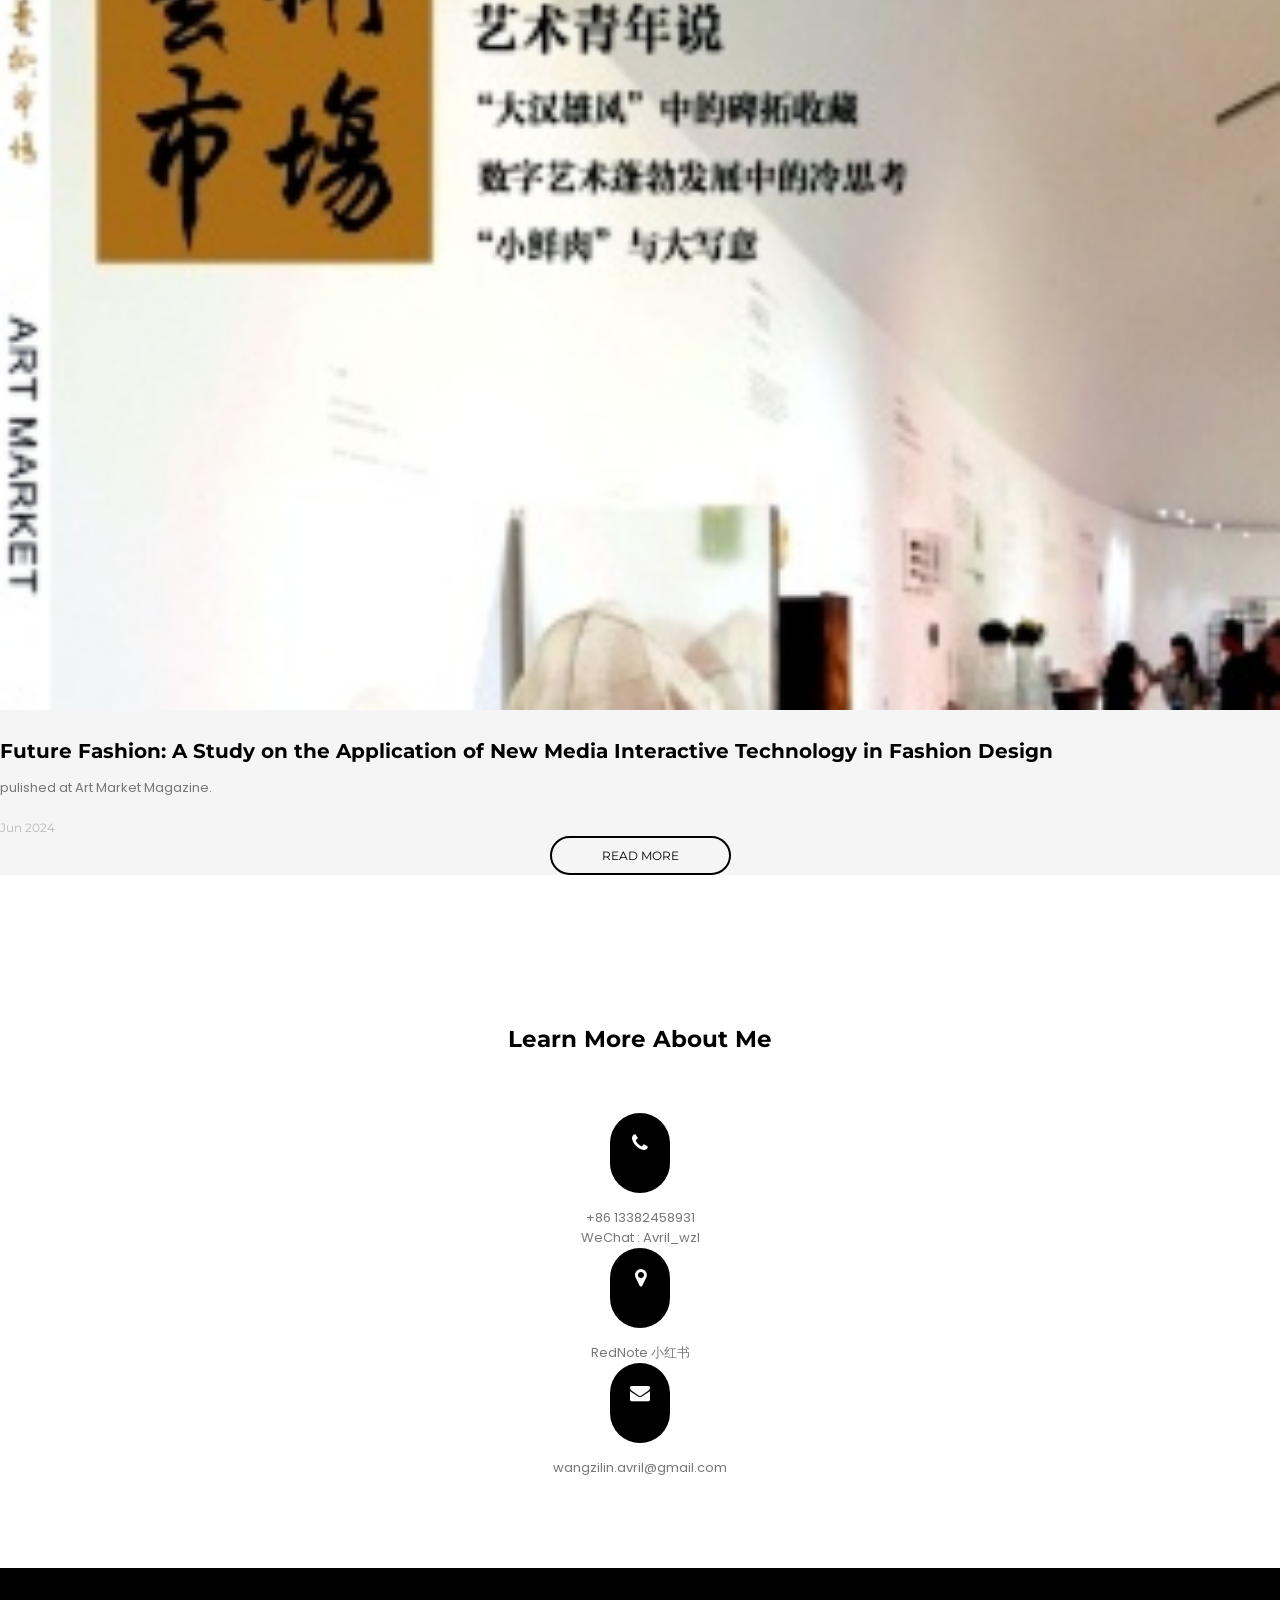
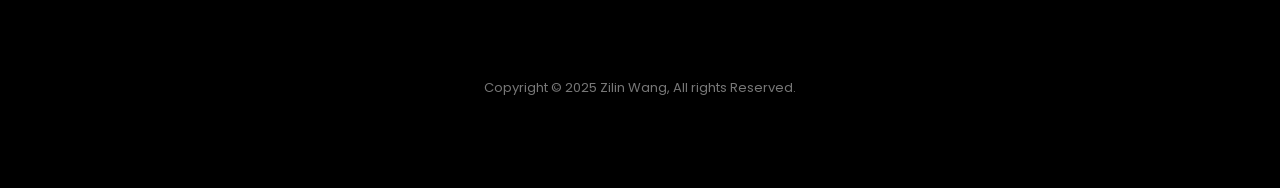
==== commit fe49b896: "EmailChange" ====
--- a/index.html
+++ b/index.html
@@ -254,7 +254,7 @@
                     </div>
                     <div class="col-md-4 col-sm-4 col-xs-12 contact-info wow fadeInUp" data-wow-delay="0.8s">
                         <a href="mailto:wzldwbo@163.com"><i class="fa fa-envelope" aria-hidden="true"></i></a>
-                        <p>wzldwbo@163.com <br/> </p>
+                        <p>wangzilin.avril@gmail.com <br/> </p>
                     </div>
                 </div> <!-- information end -->
                 <!--Contact Form-->
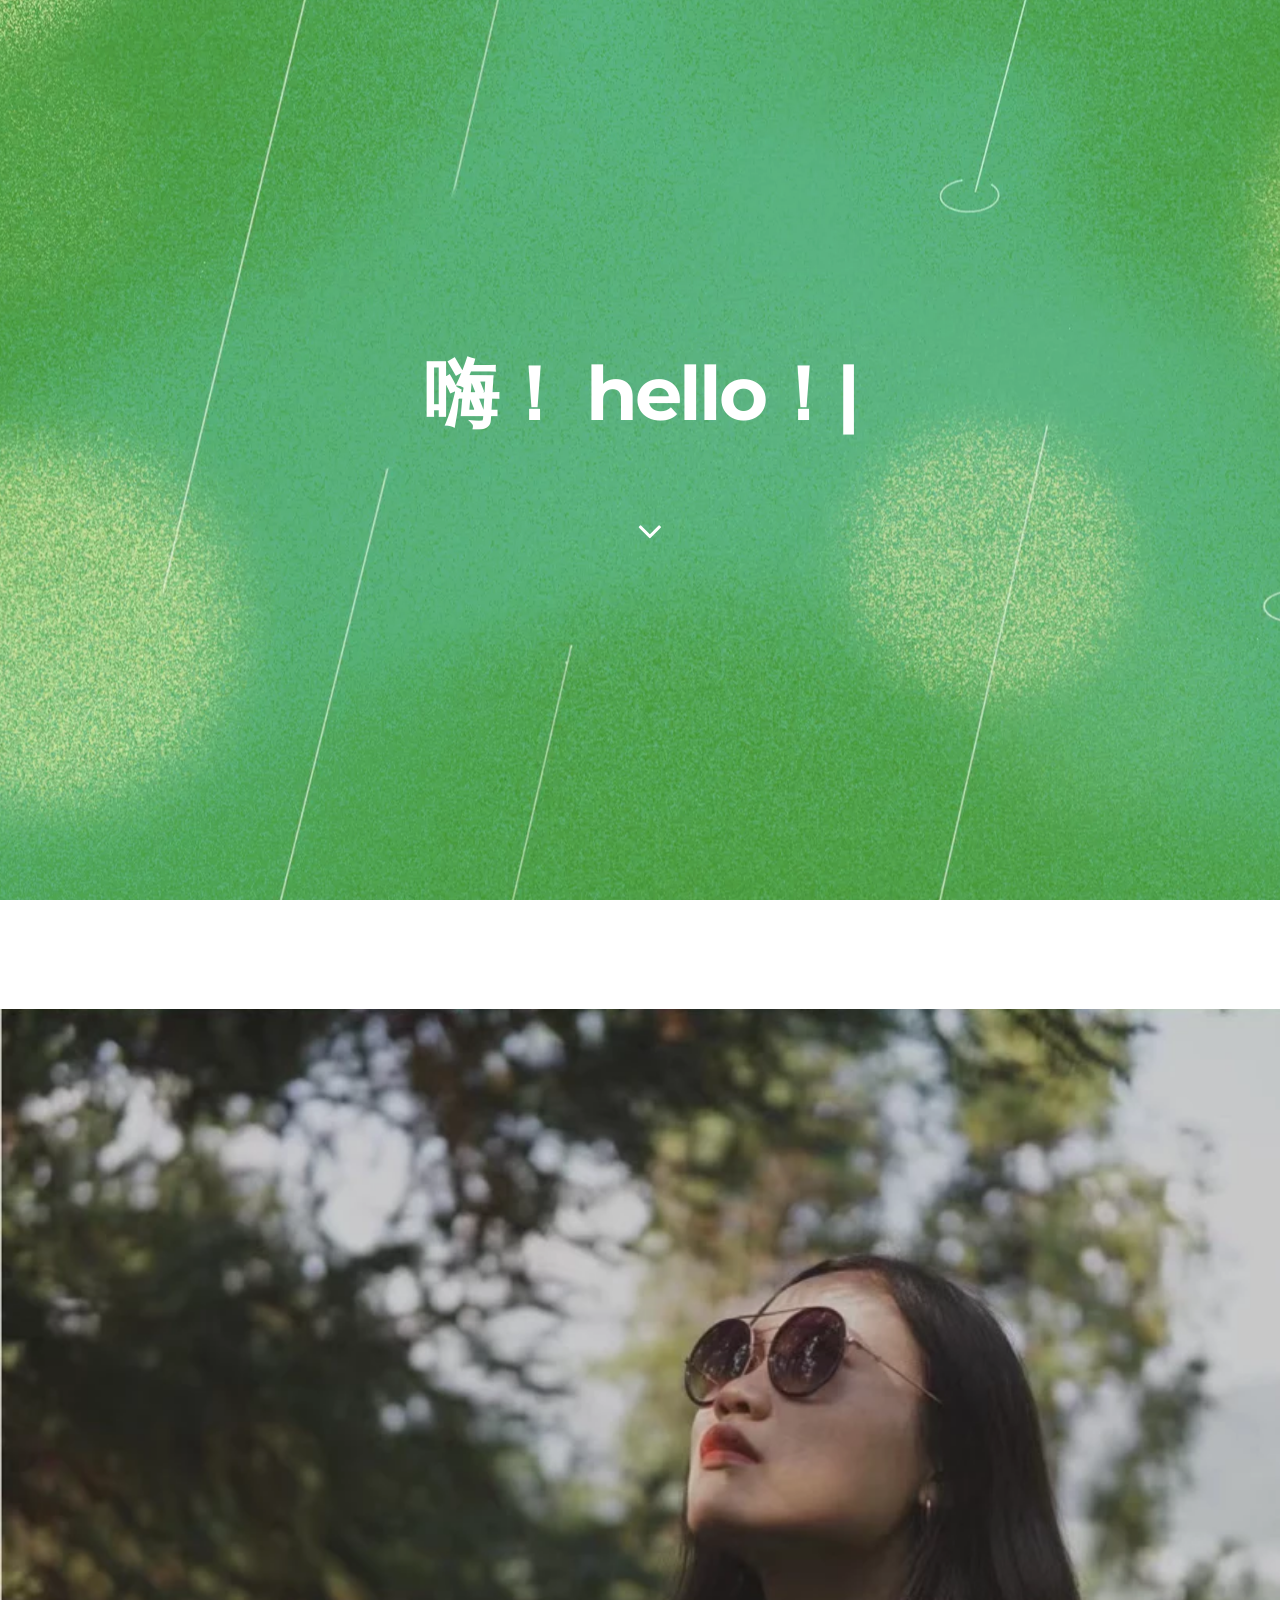
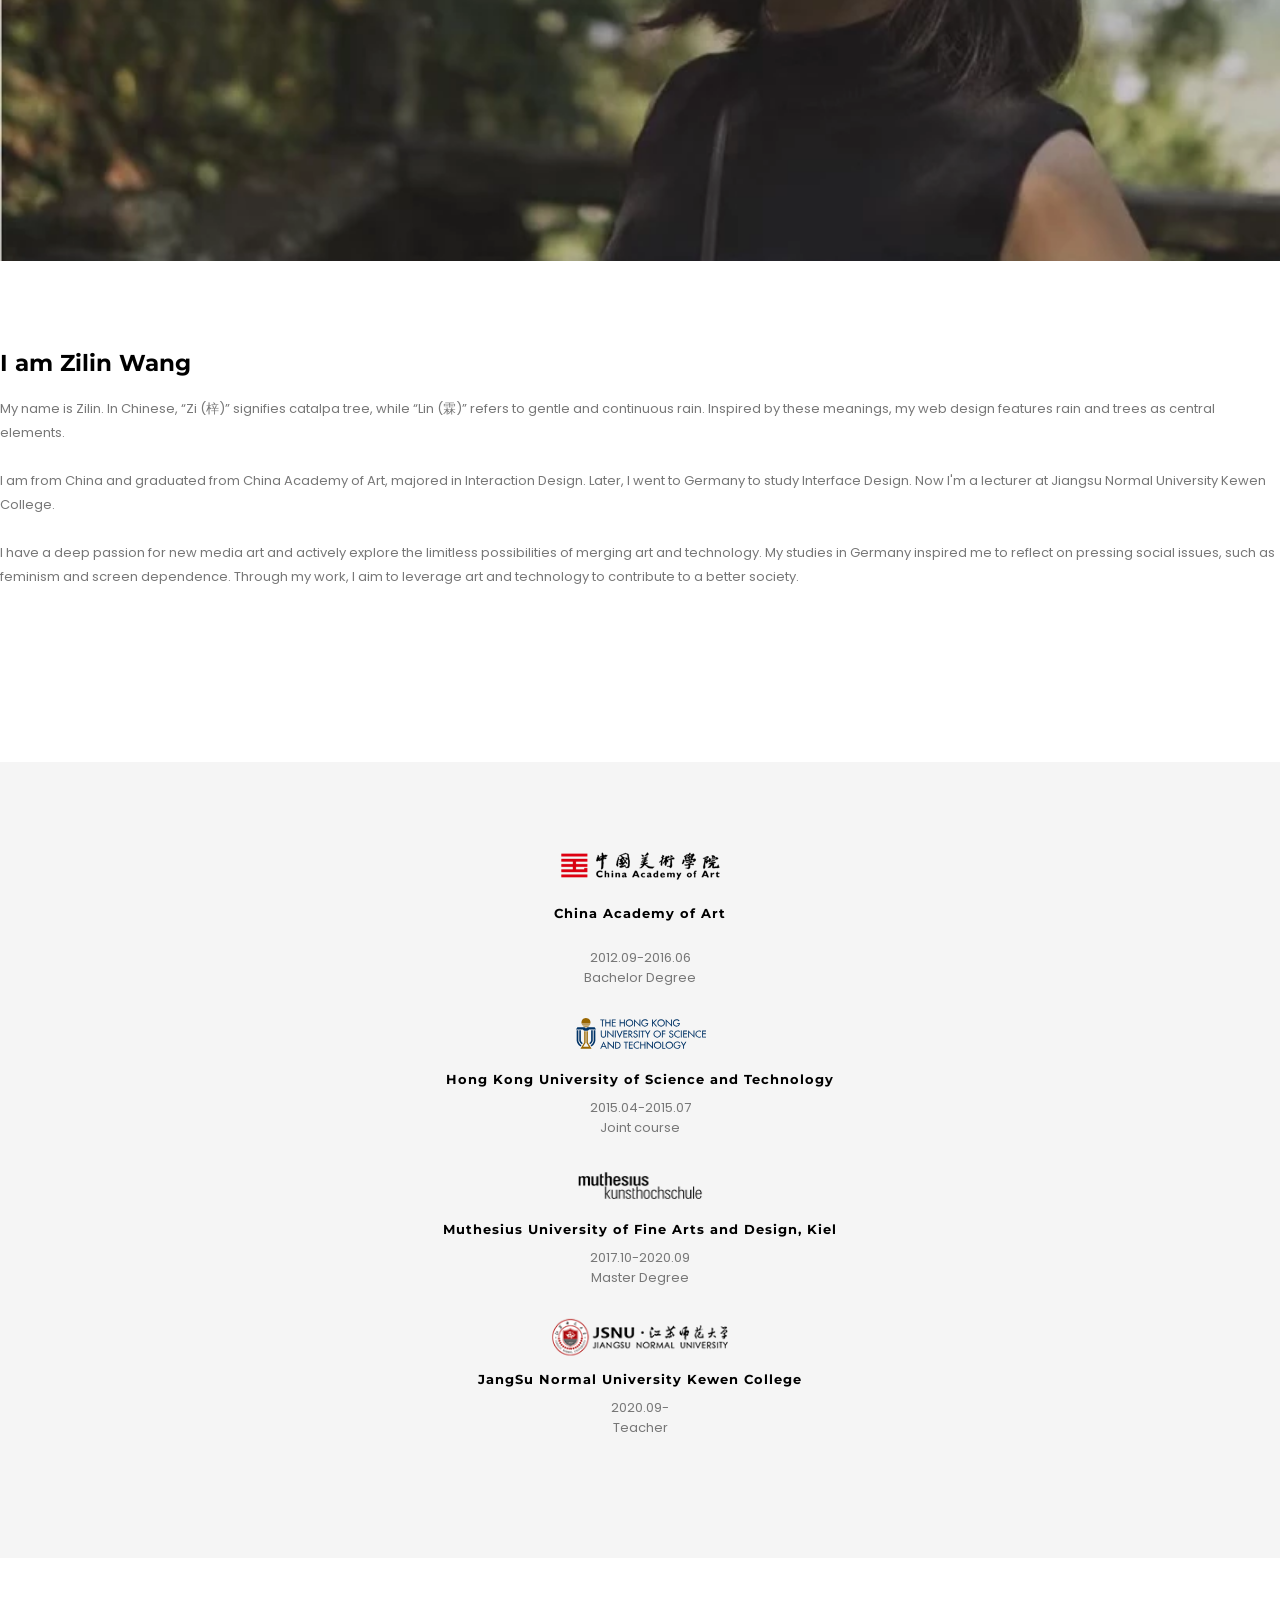
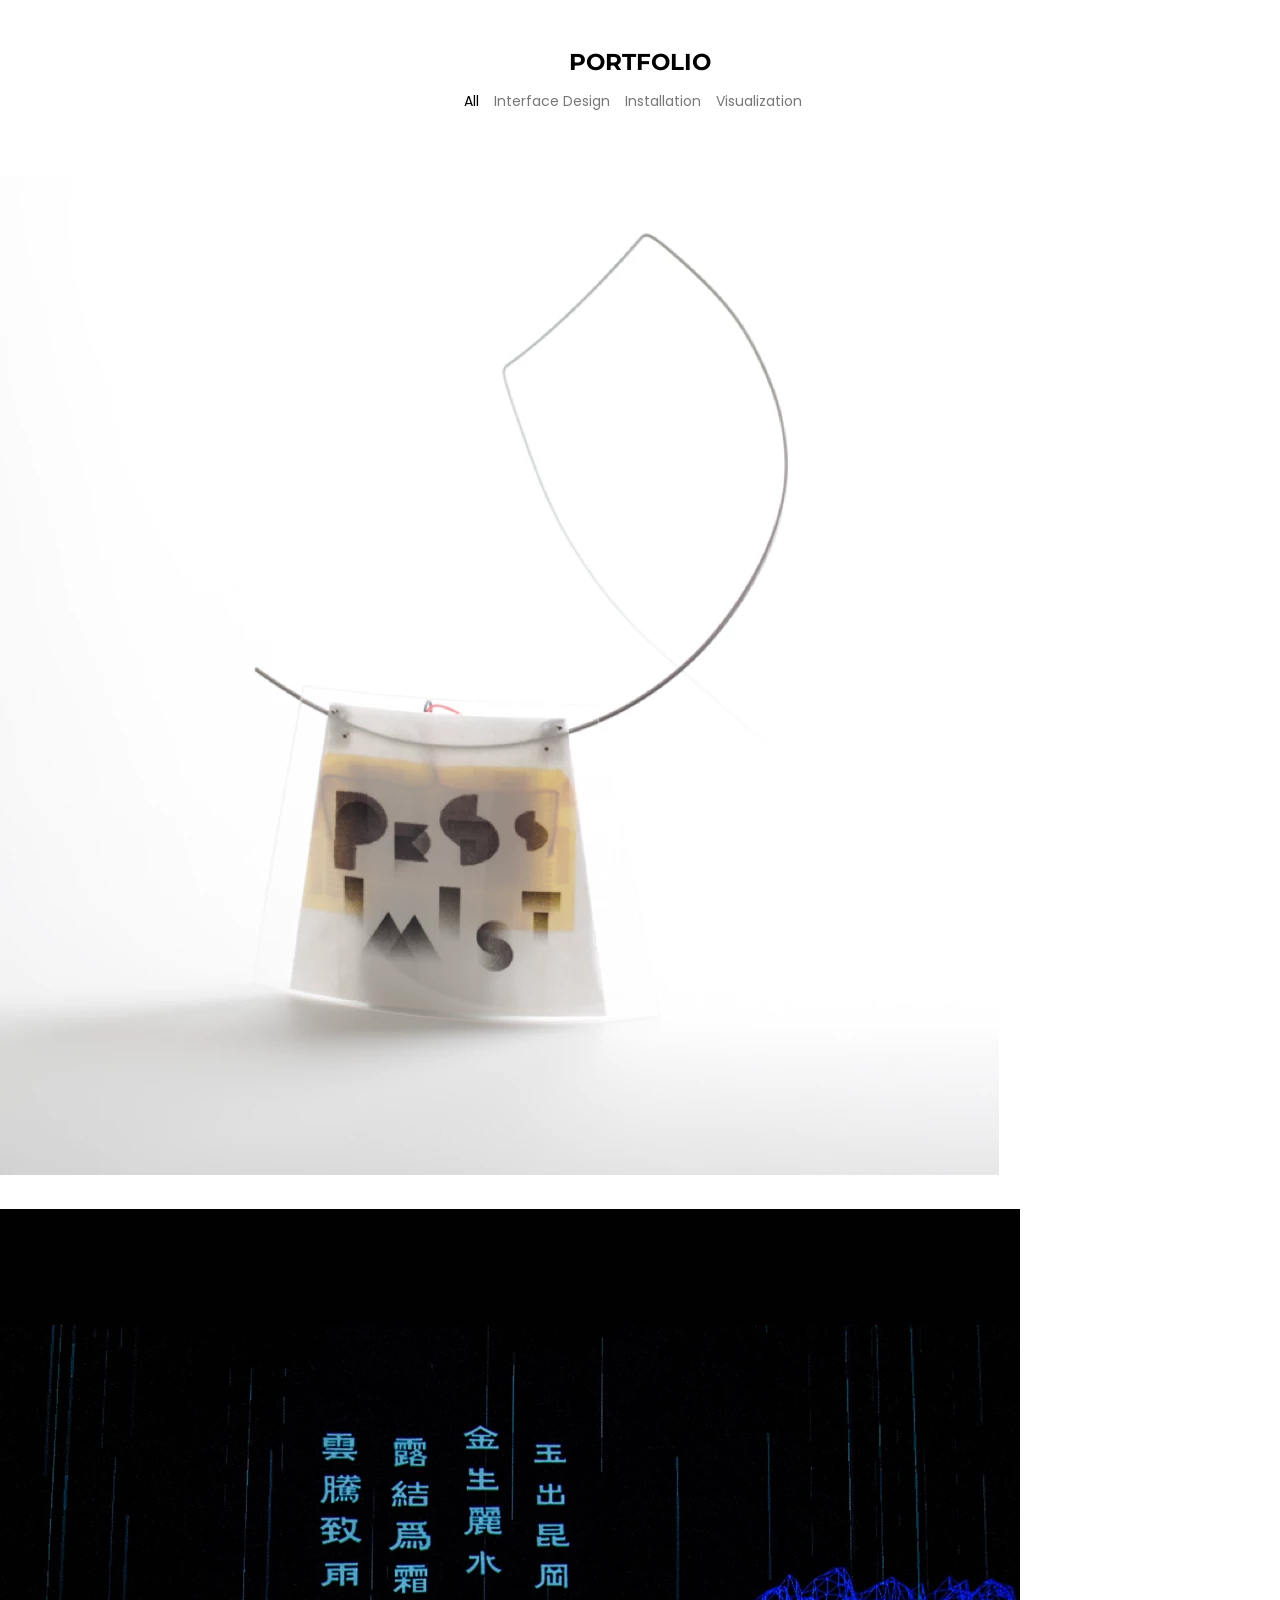
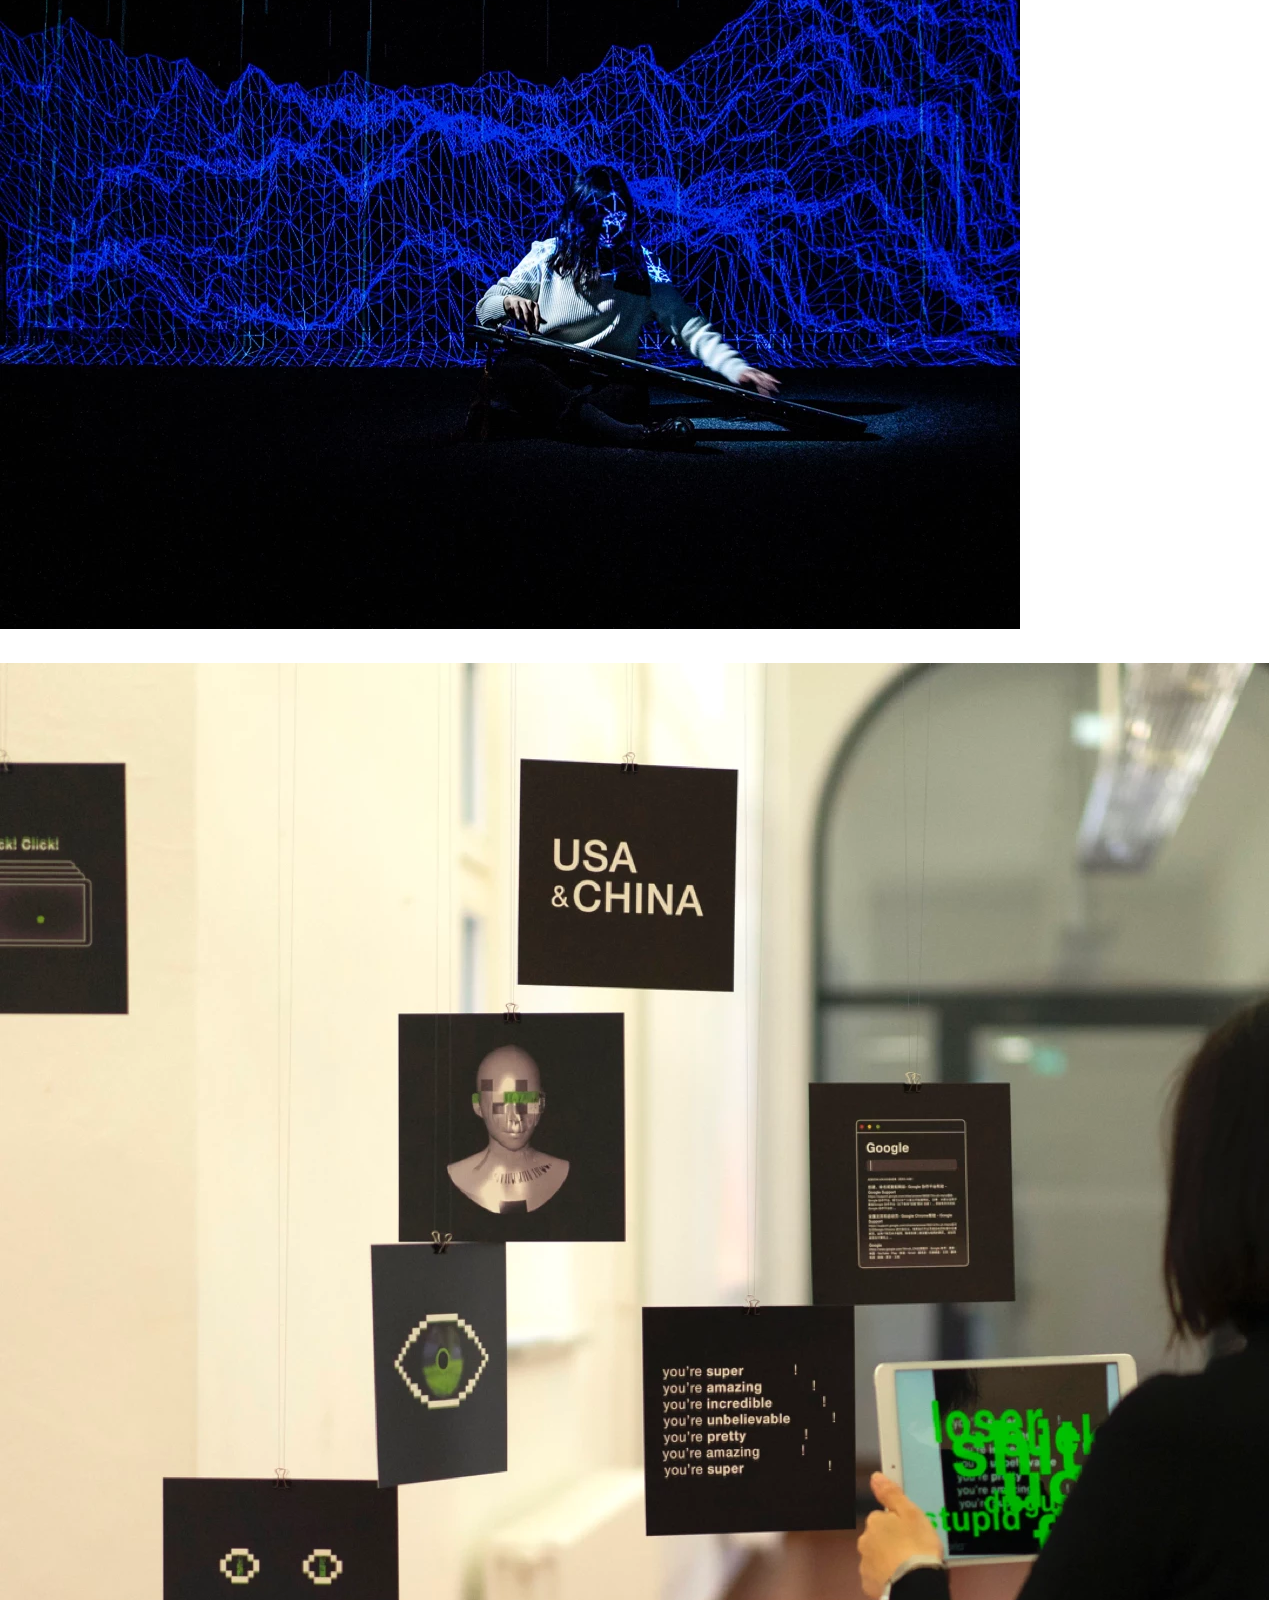
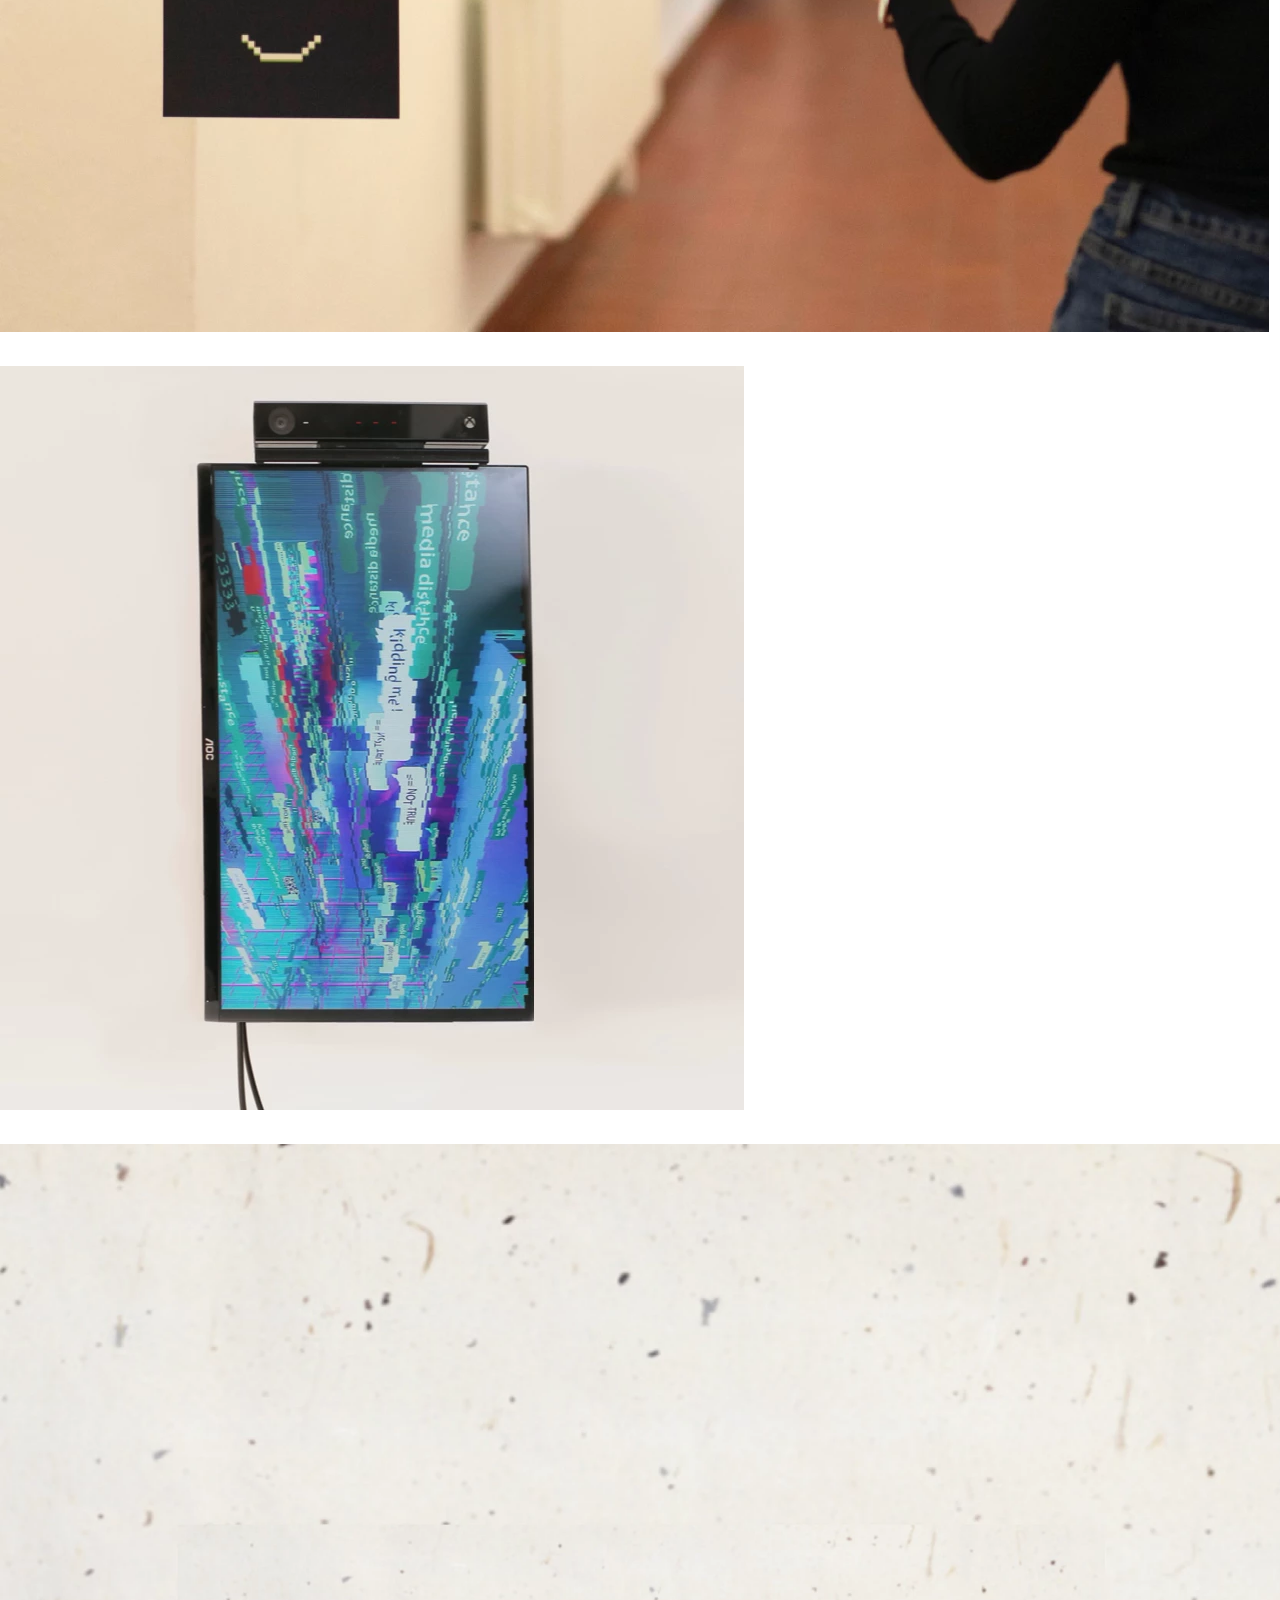
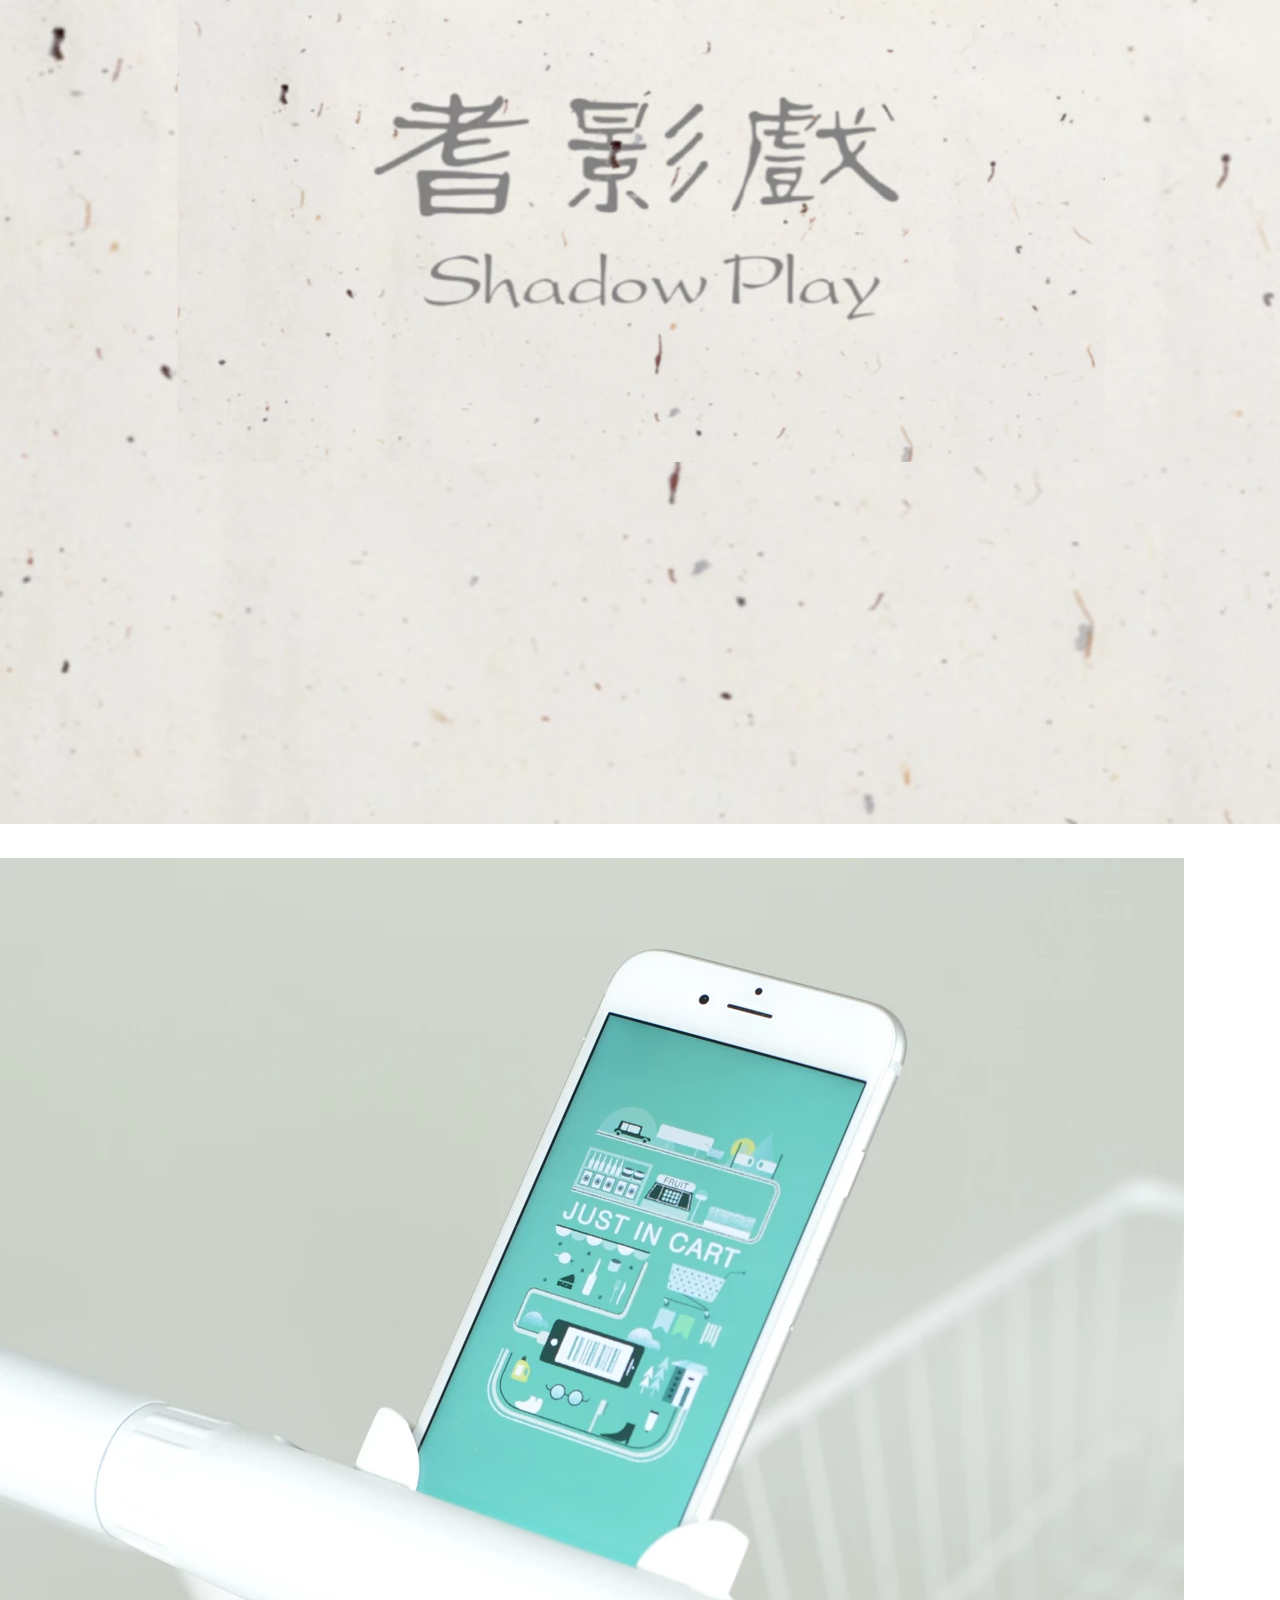
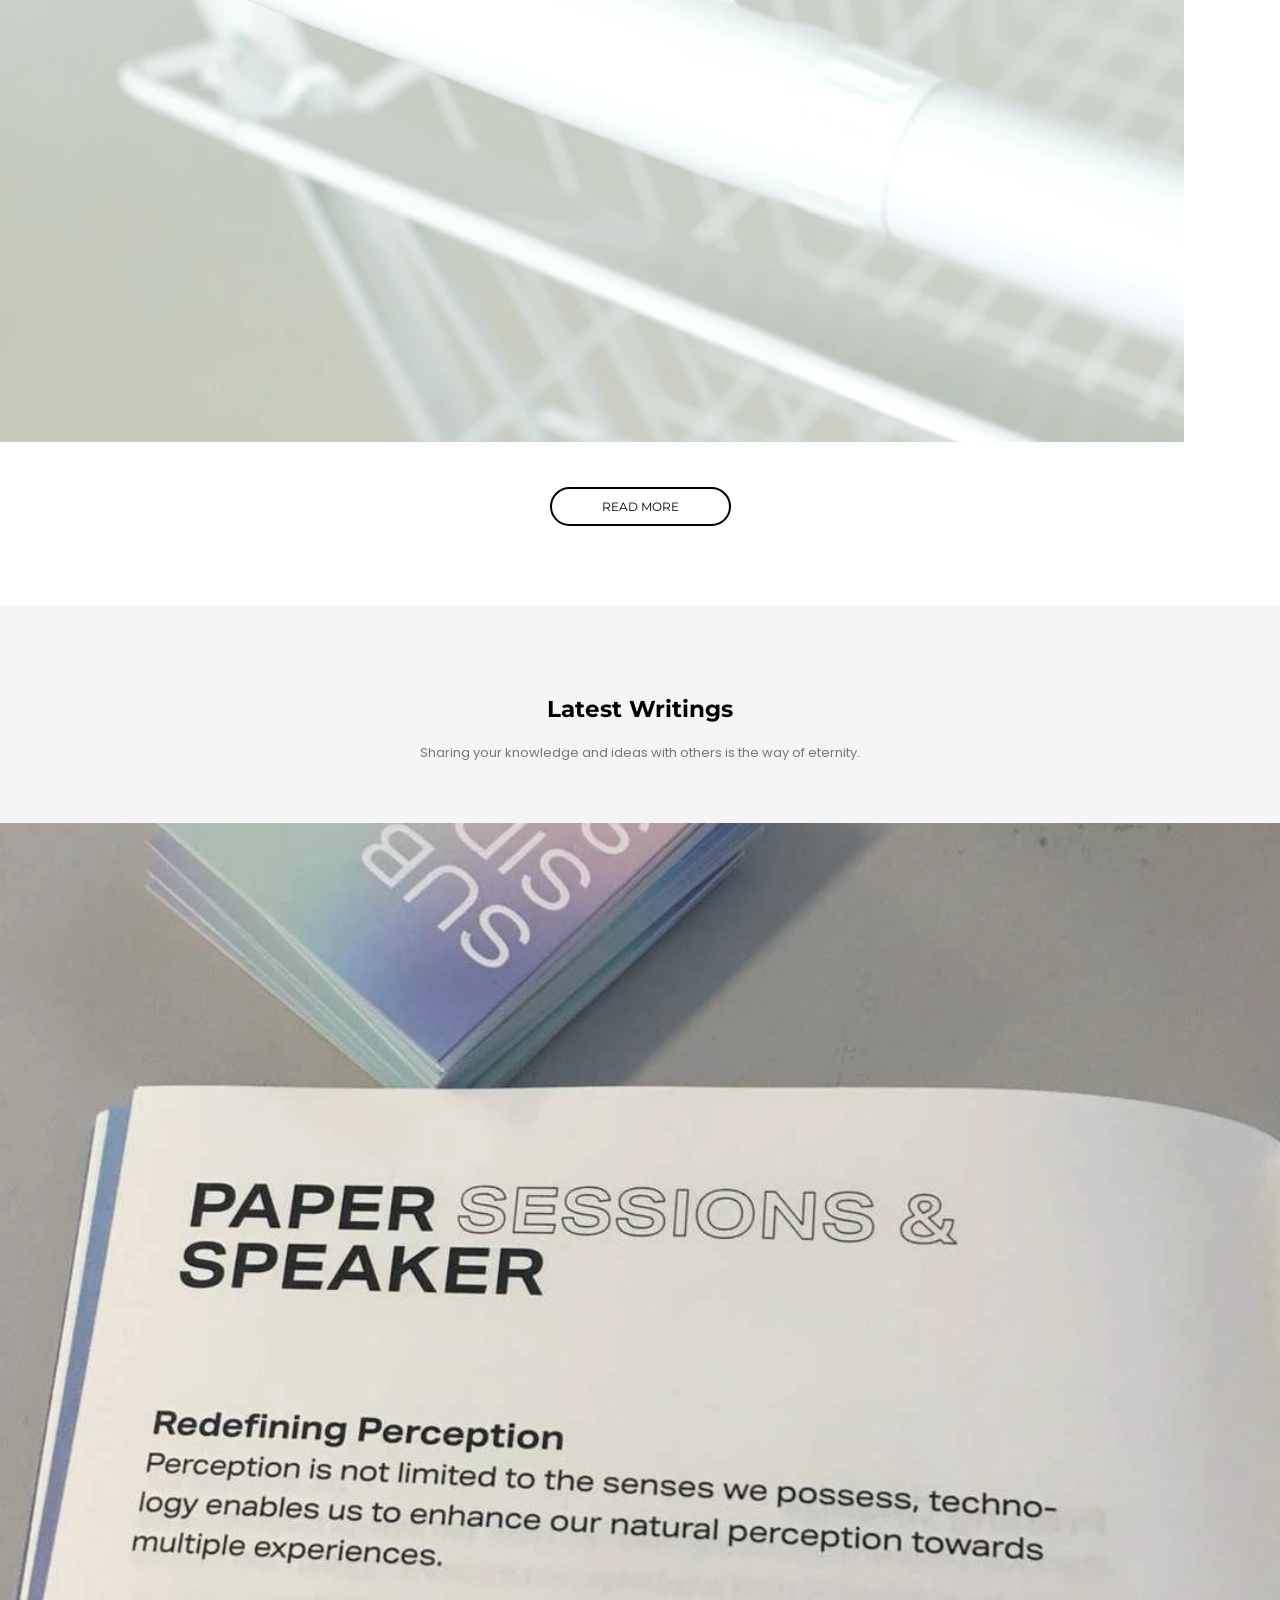
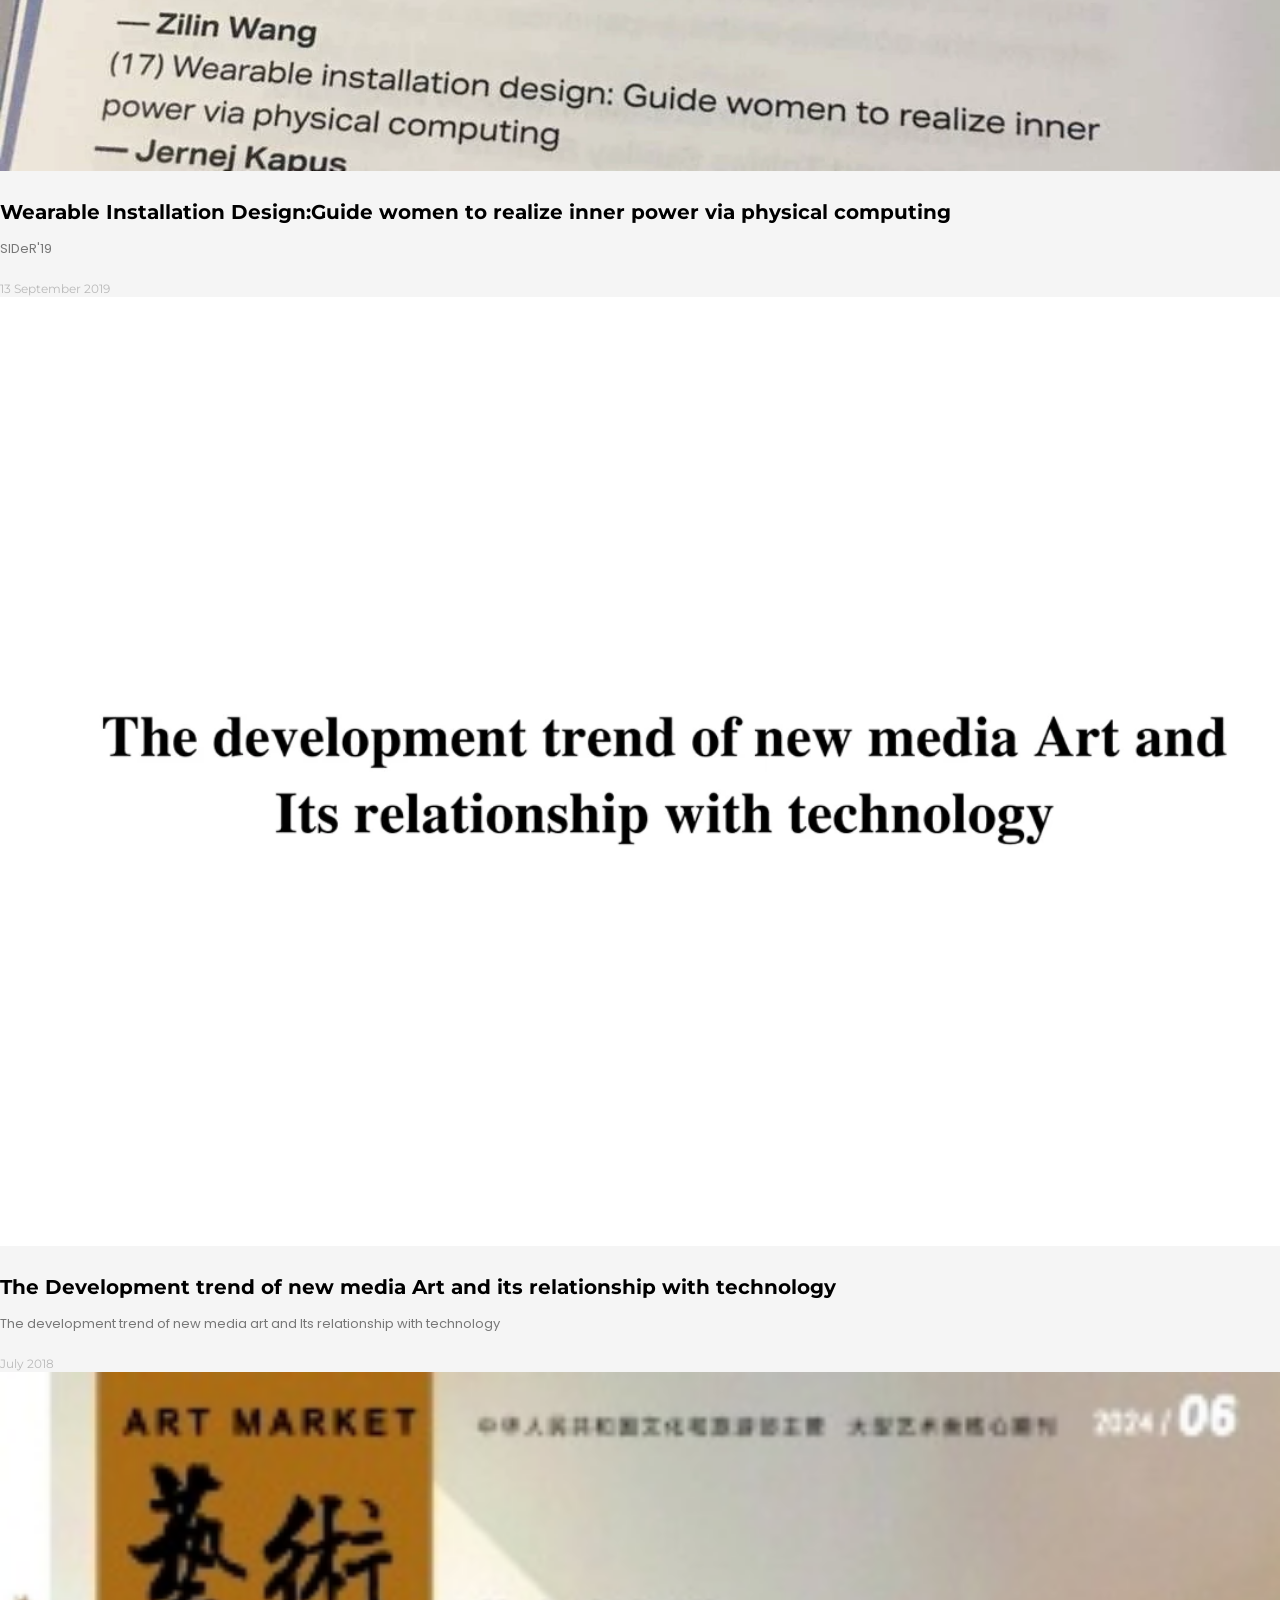
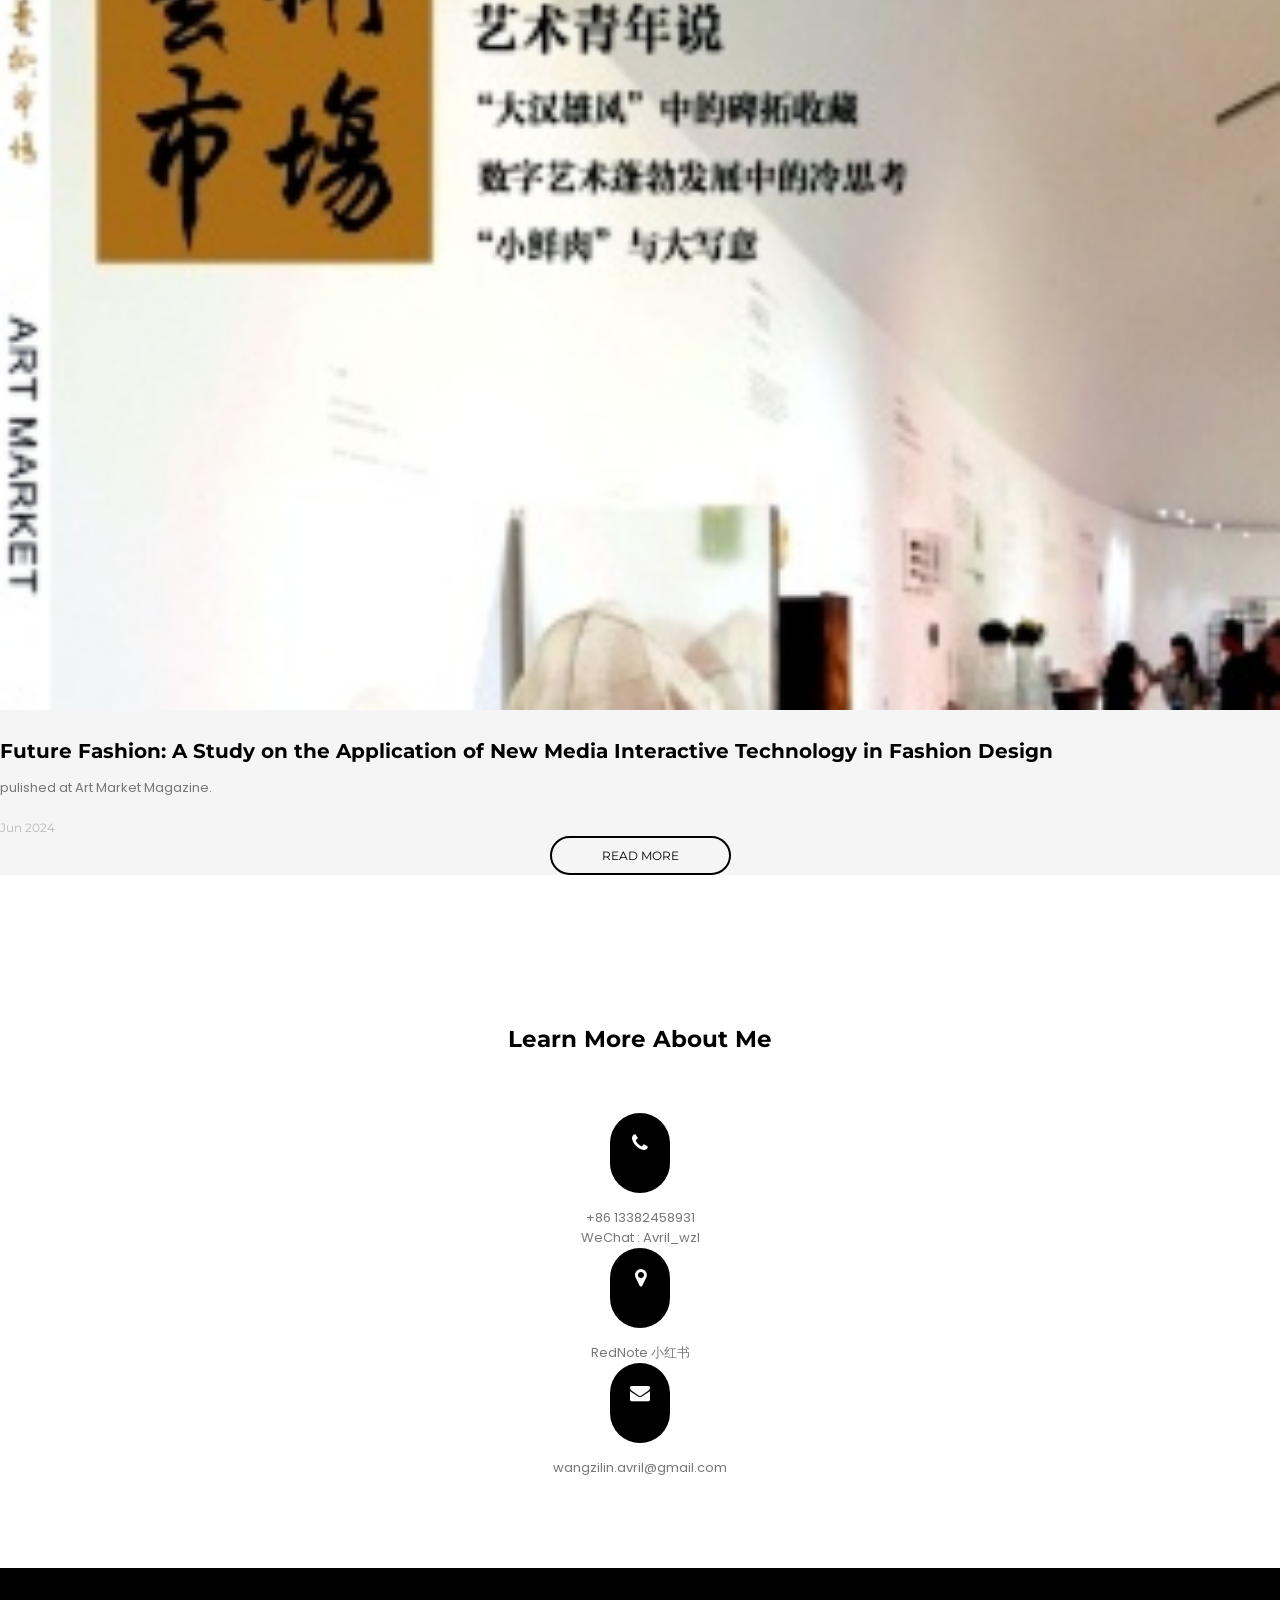
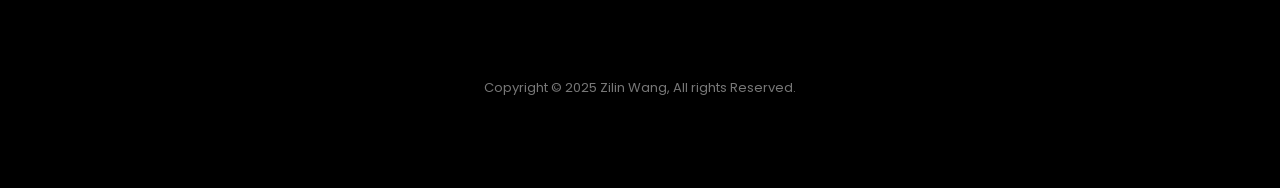
==== commit 5fa7a4f3: "Emailmailto" ====
--- a/index.html
+++ b/index.html
@@ -253,7 +253,7 @@
                         <p>RedNote 小红书</p>
                     </div>
                     <div class="col-md-4 col-sm-4 col-xs-12 contact-info wow fadeInUp" data-wow-delay="0.8s">
-                        <a href="mailto:wzldwbo@163.com"><i class="fa fa-envelope" aria-hidden="true"></i></a>
+                        <a href="mailto:wangzilin.avril@gmail.com"><i class="fa fa-envelope" aria-hidden="true"></i></a>
                         <p>wangzilin.avril@gmail.com <br/> </p>
                     </div>
                 </div> <!-- information end -->
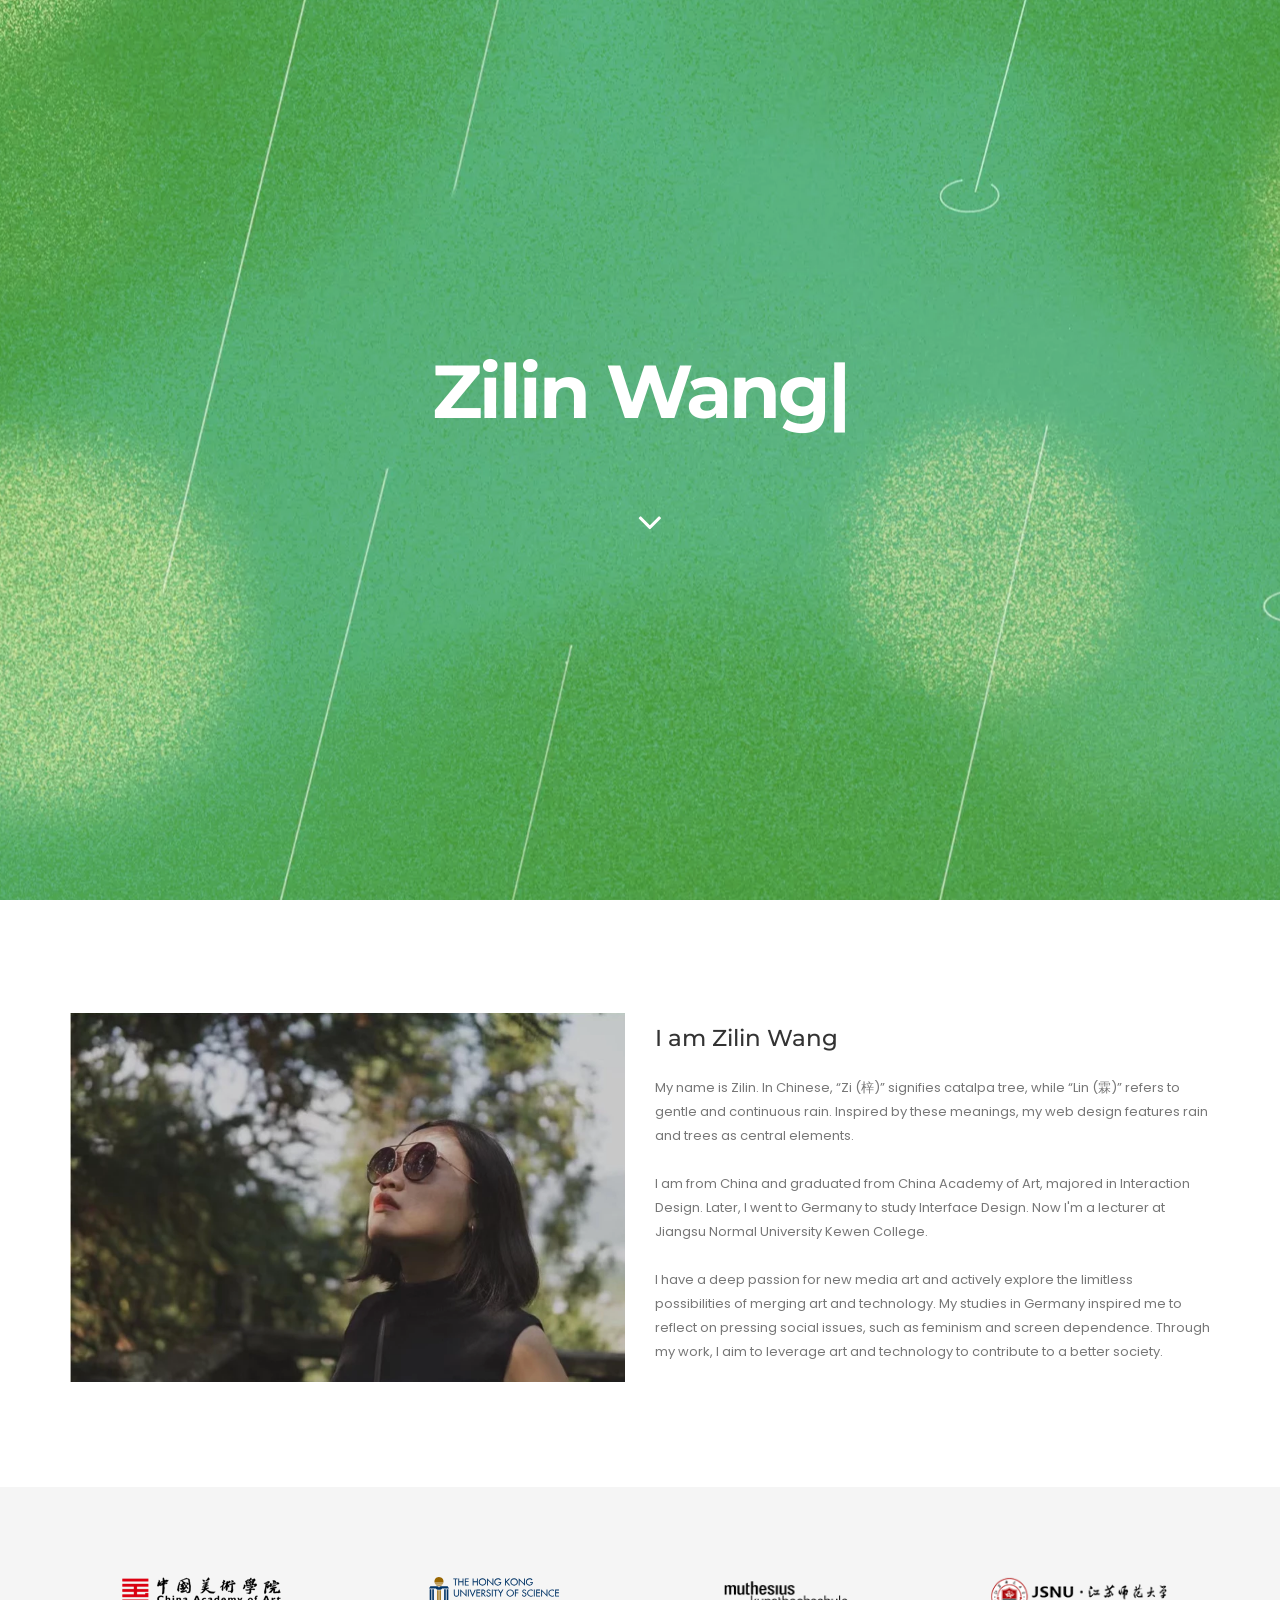
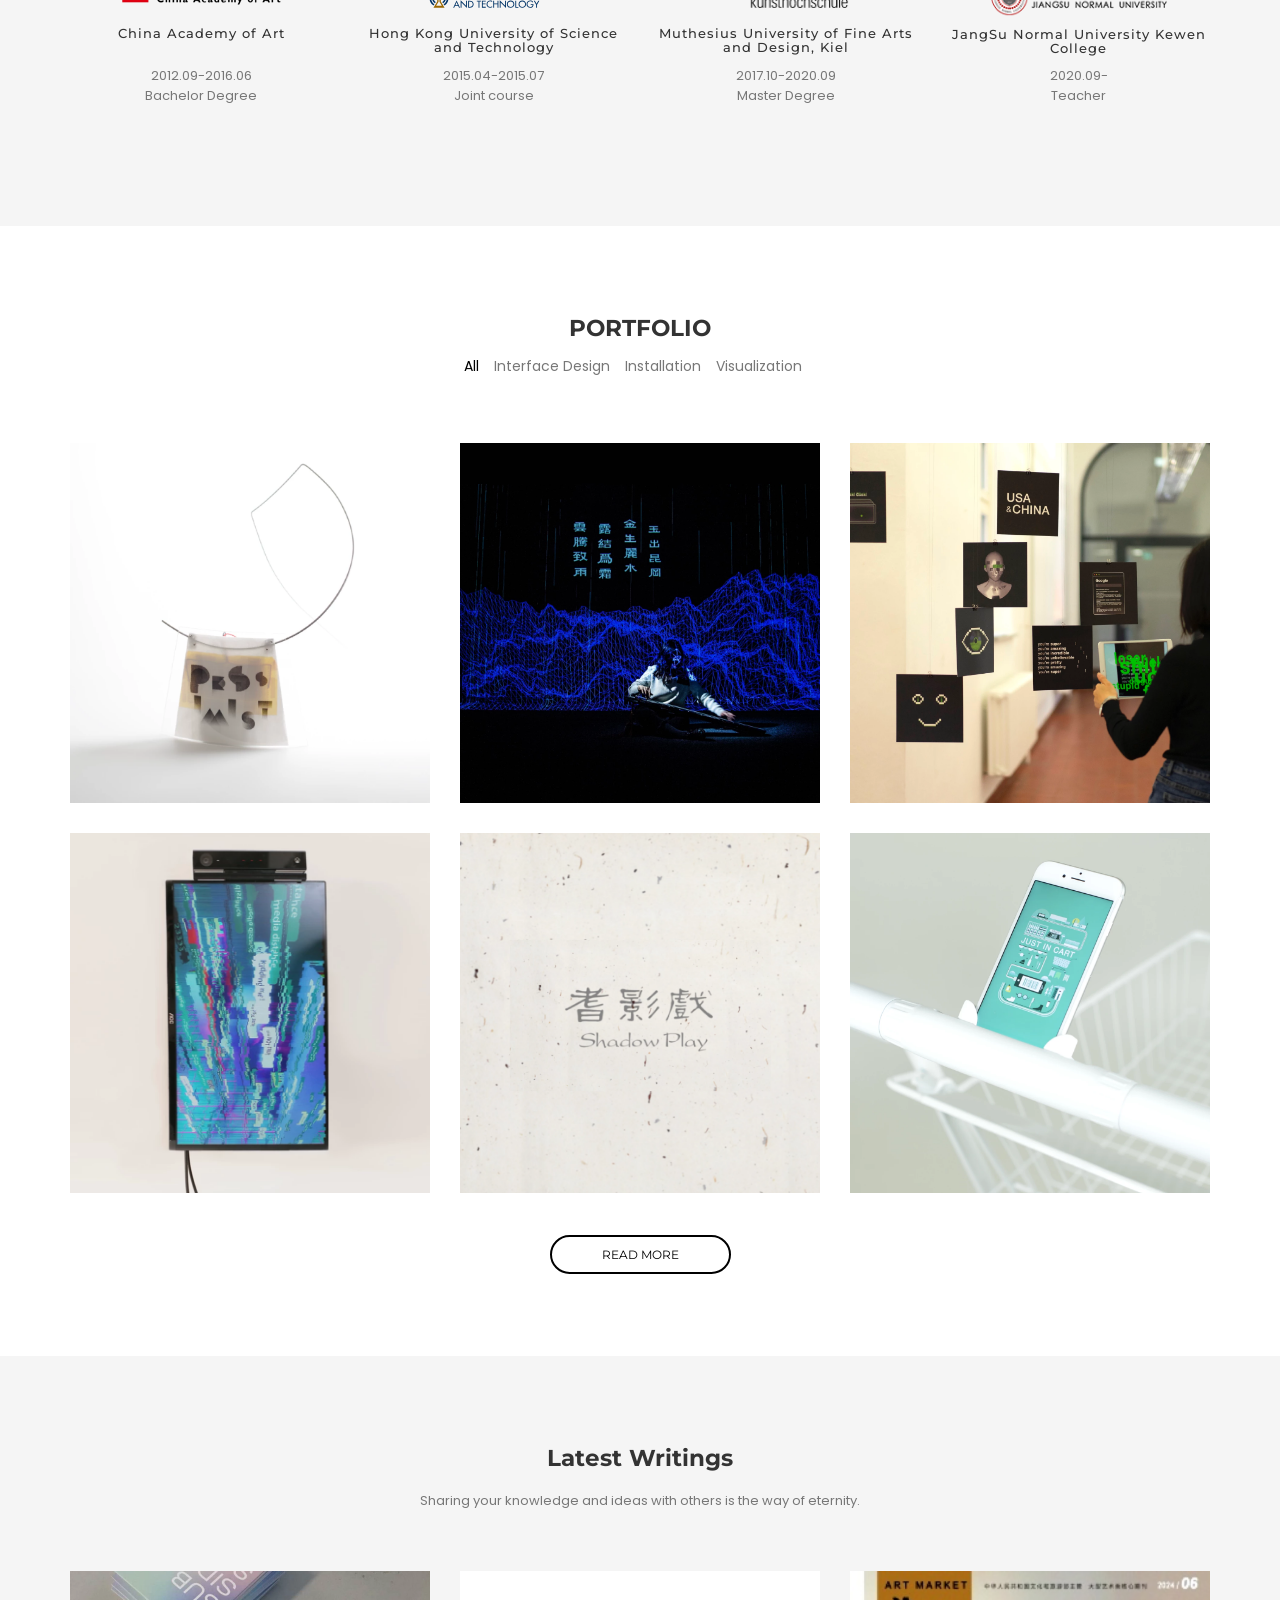
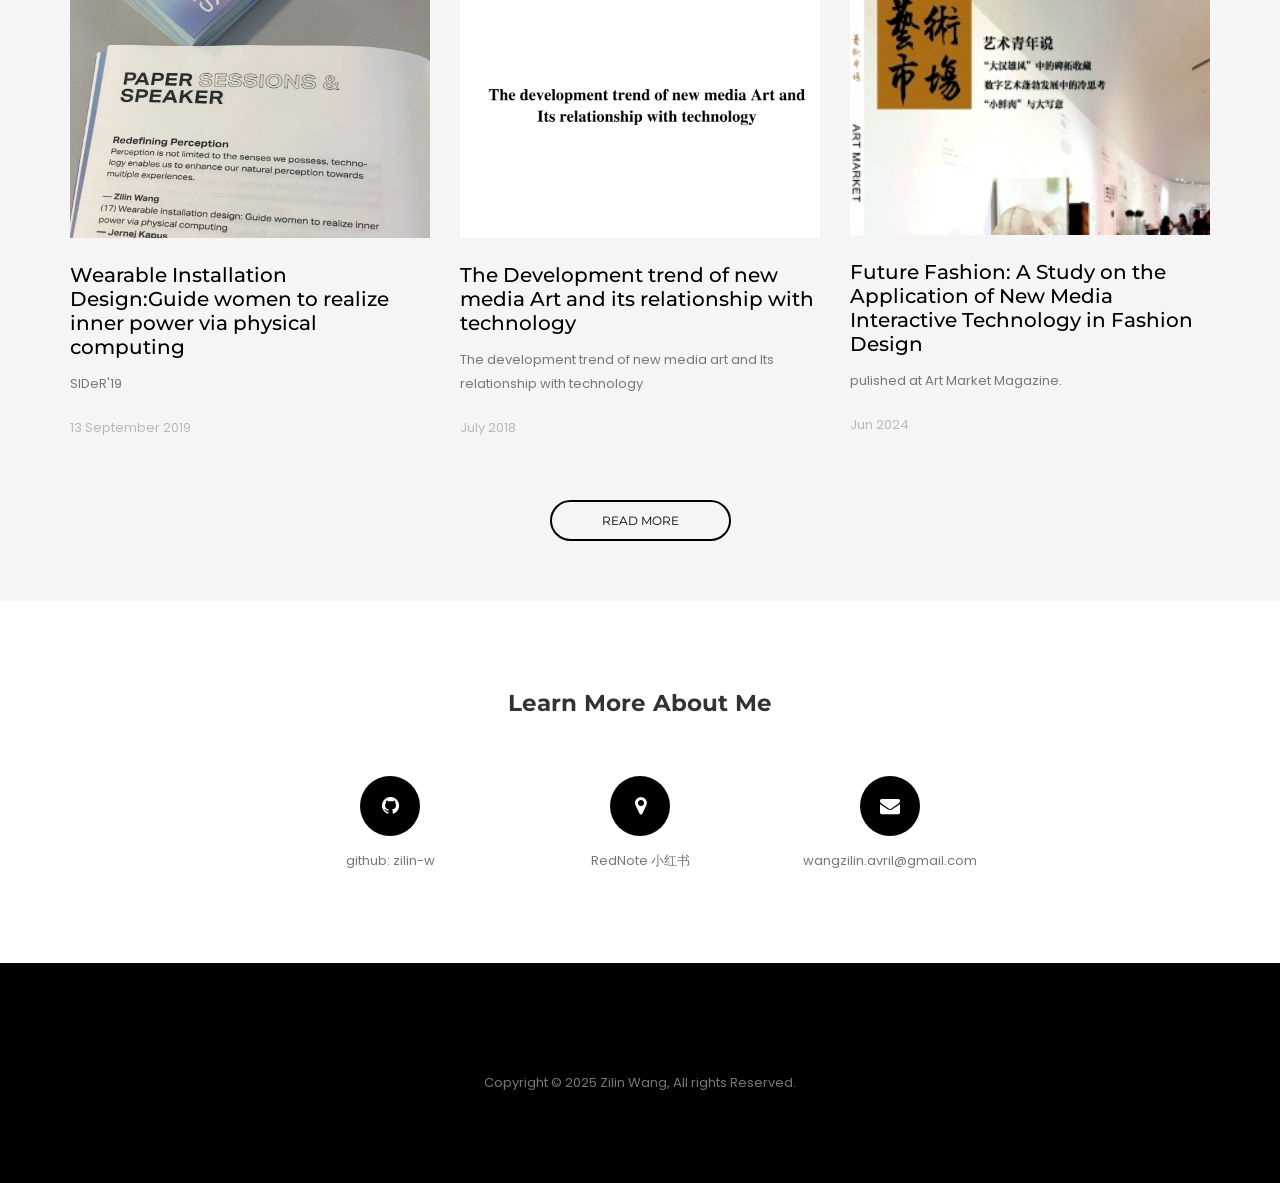
==== commit 80118f84: "ChangeBootstrapCss" ====
--- a/index.html
+++ b/index.html
@@ -245,8 +245,8 @@
             <div class="row">
                 <div class="col-md-offset-2 col-md-8 contact-information">
                     <div class="col-md-4 col-sm-4 col-xs-12 contact-info wow fadeInUp" data-wow-delay="0.4s">
-                        <i class="fa fa-phone" aria-hidden="true"></i>
-                        <p> +86 13382458931 <br/>WeChat : Avril_wzl</p>
+                        <a href="https://github.com/zilin-w" target="_blank"><i class="fa fa-github" aria-hidden="true"></i></a>
+                        <p>github: zilin-w</p>
                     </div>
                     <div class="col-md-4 col-sm-4 col-xs-12 contact-info wow fadeInUp" data-wow-delay="0.6s">
                         <a href="https://www.xiaohongshu.com/user/profile/5badae7759131800012dac0d" target="_blank"><i class="fa fa-map-marker" aria-hidden="true"></i></a>
--- a/css/style.css
+++ b/css/style.css
@@ -698,7 +698,7 @@
 }
 
 .fb:hover{
-    color: #3b5998!important;
+    color: #494949!important;
     transition: all ease 0.1s;
 }
 
@@ -1027,8 +1027,10 @@
 }
 
 .blog-info{
-    font-size: 12px;
+    font-size: 13px;
     font-weight: 400;
+    line-height: 24px;
+    font-family: 'Poppins', sans-serif;
     color: #b9b9b9;
     margin-top: 20px;
     display: inline-block;
